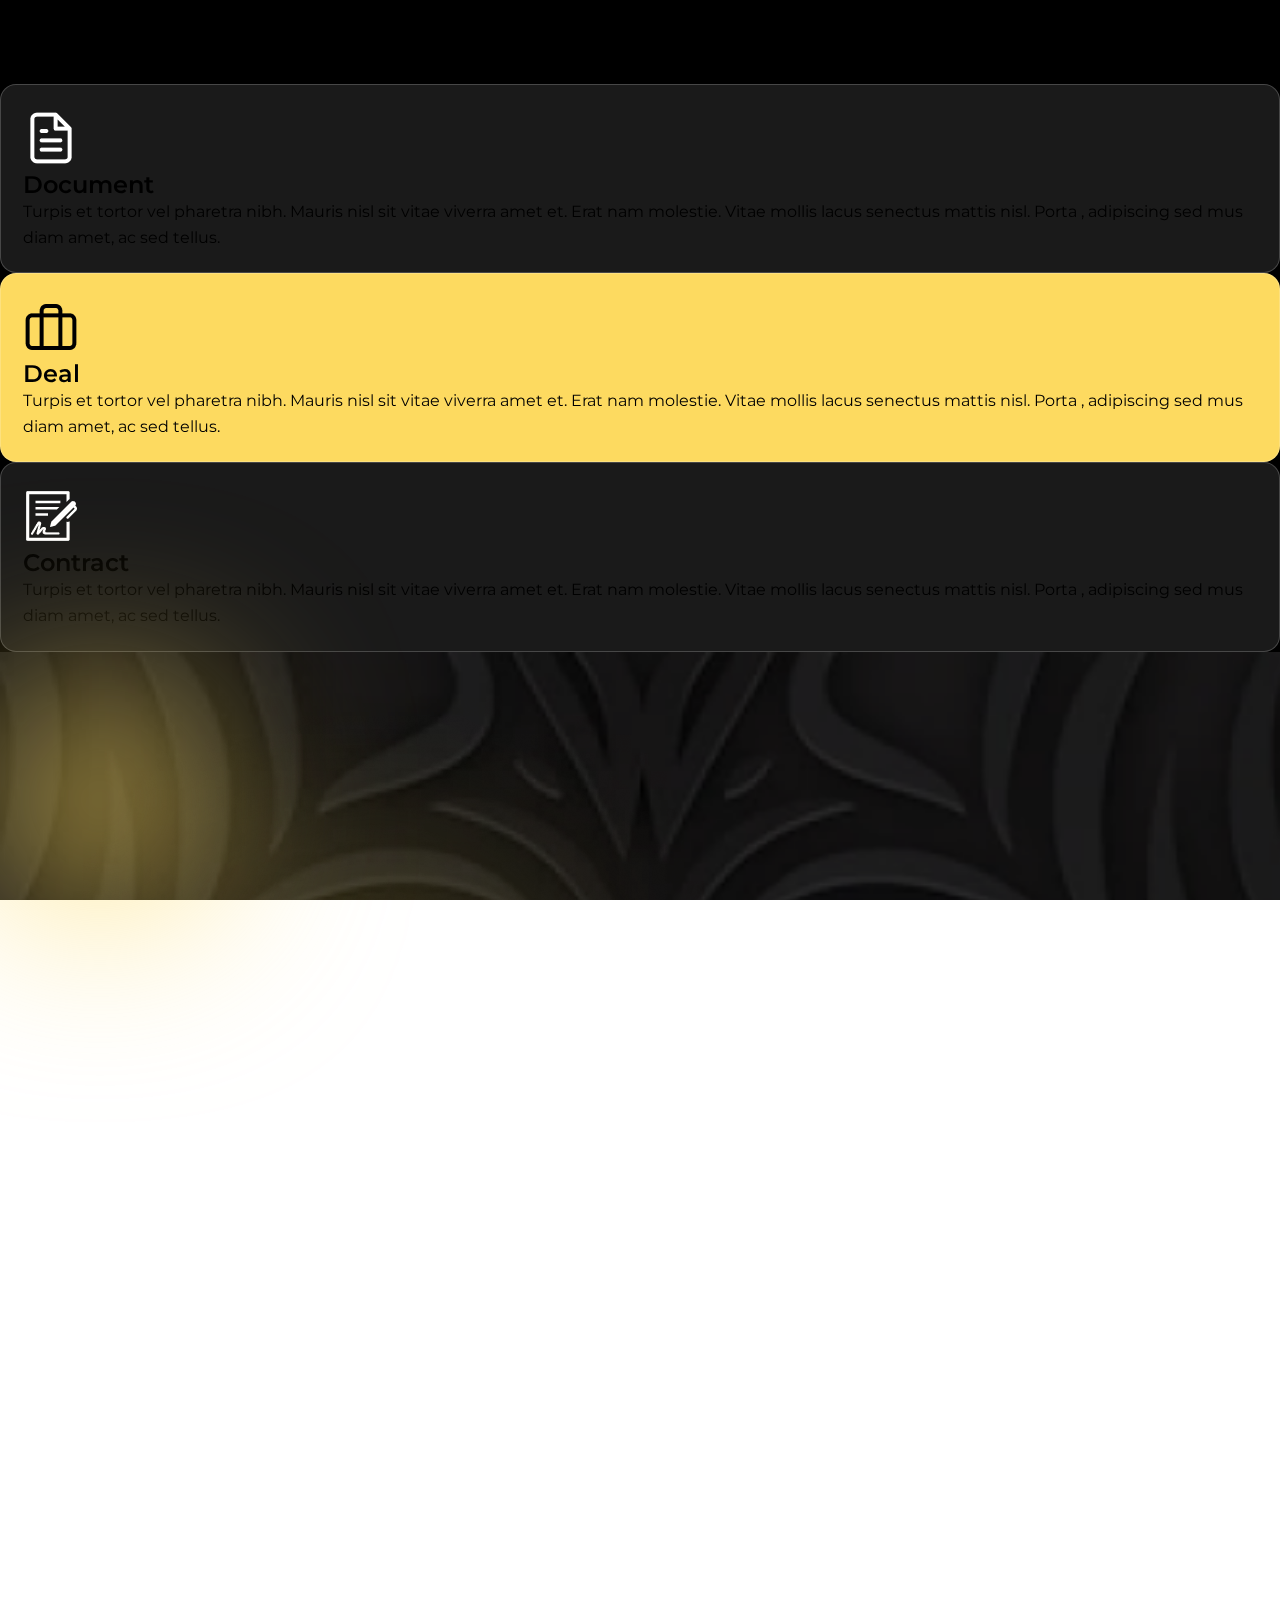
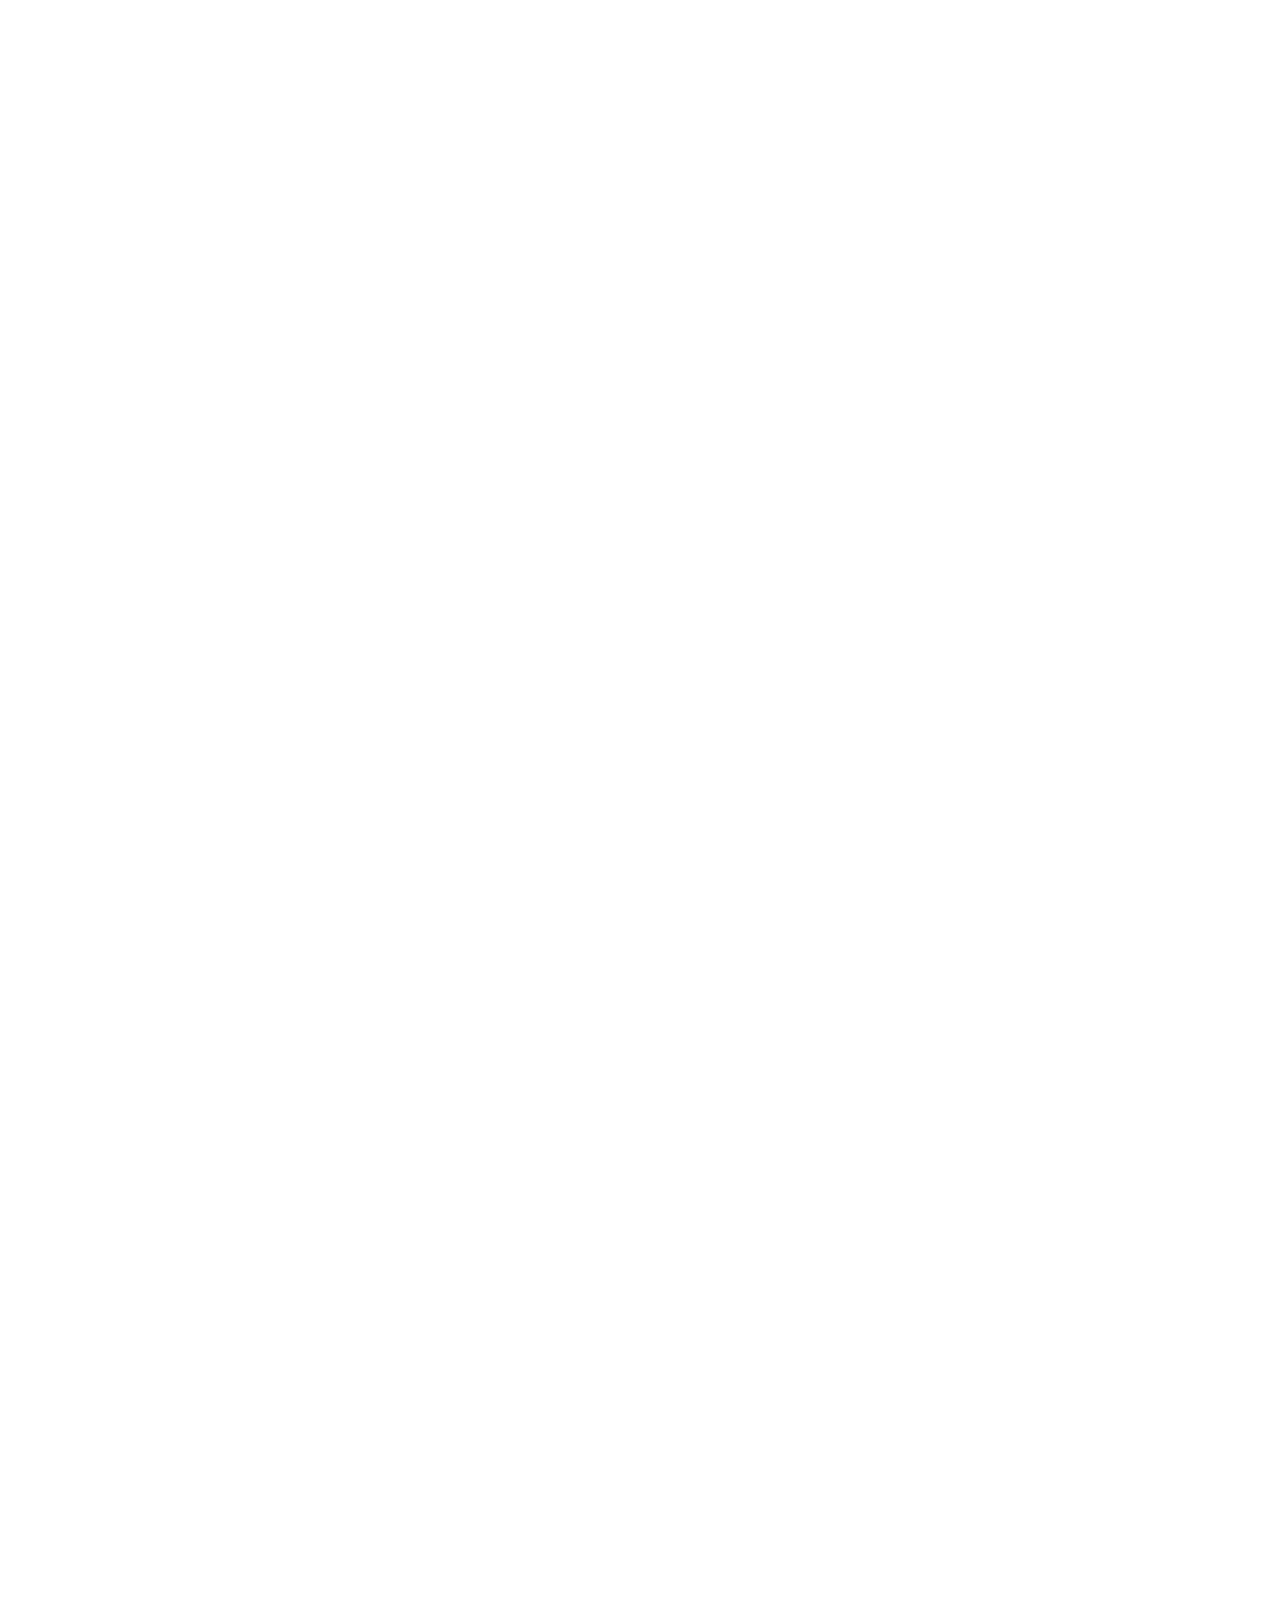
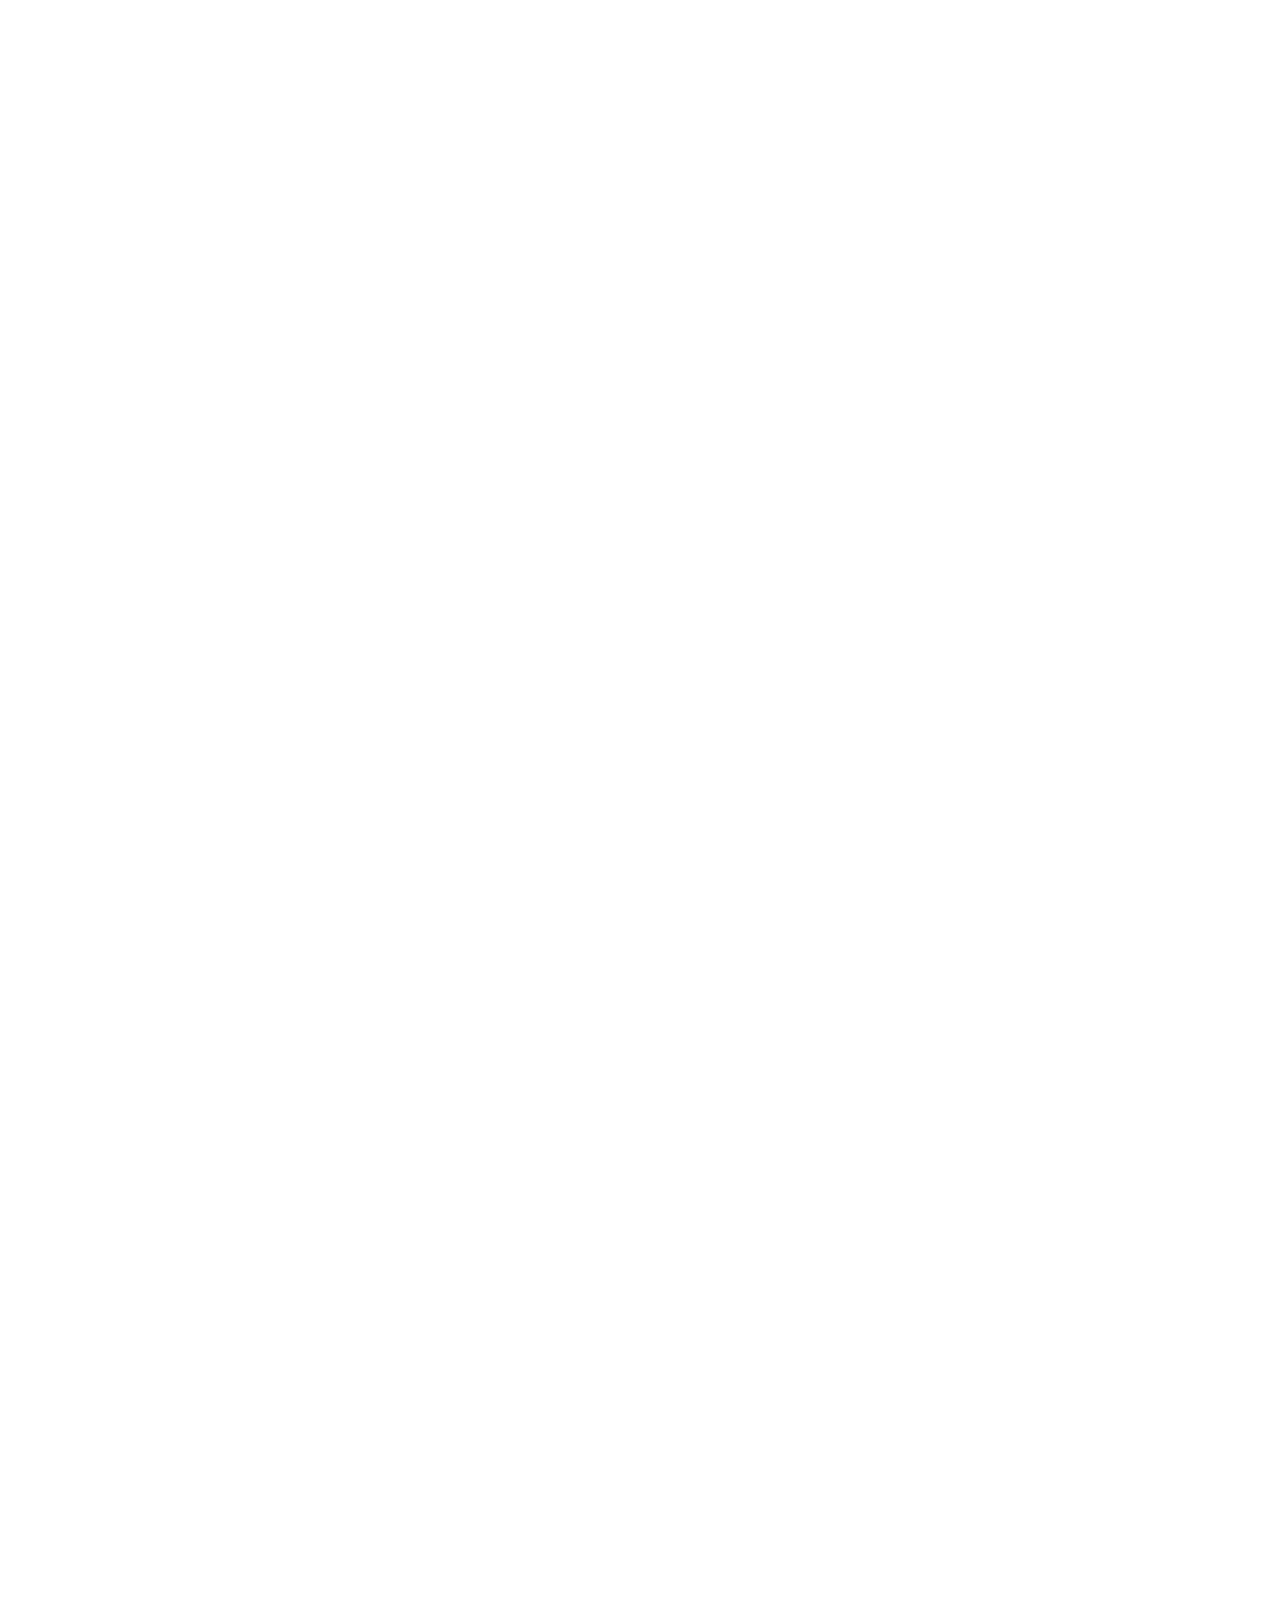
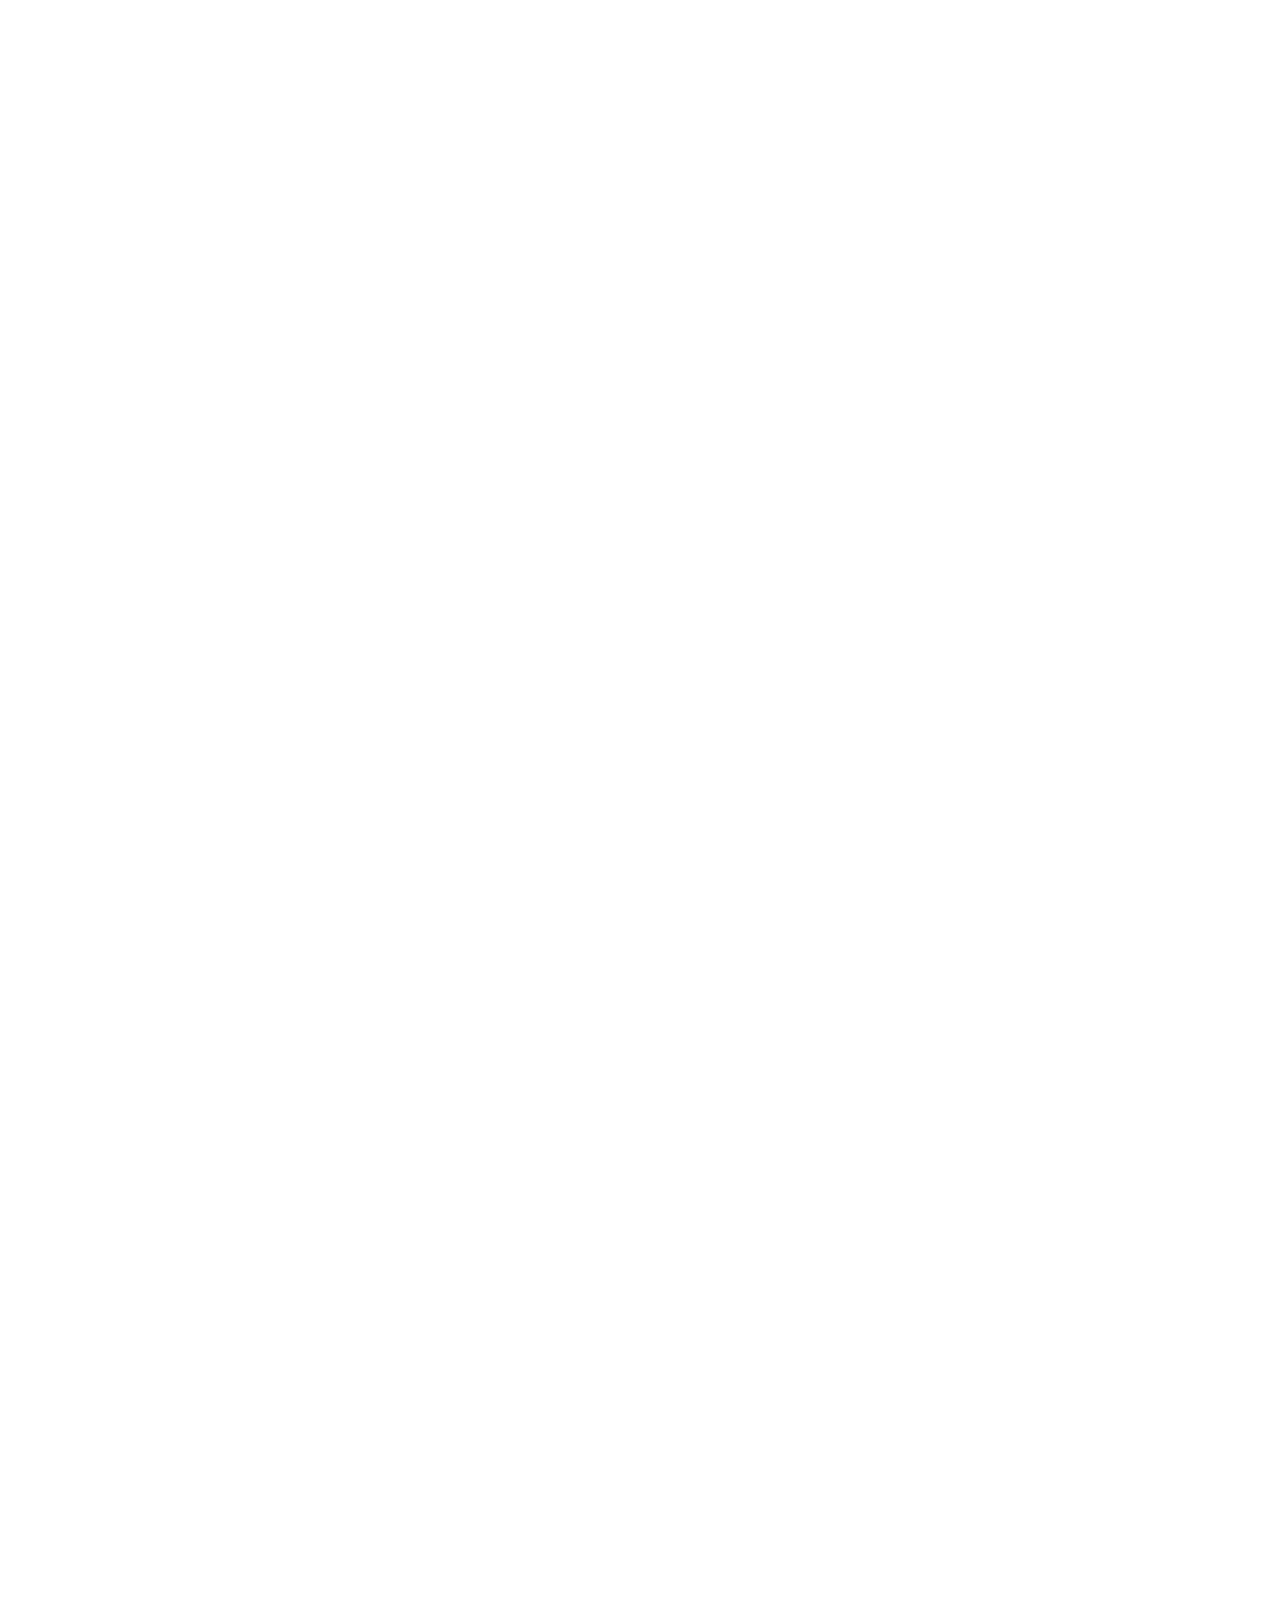
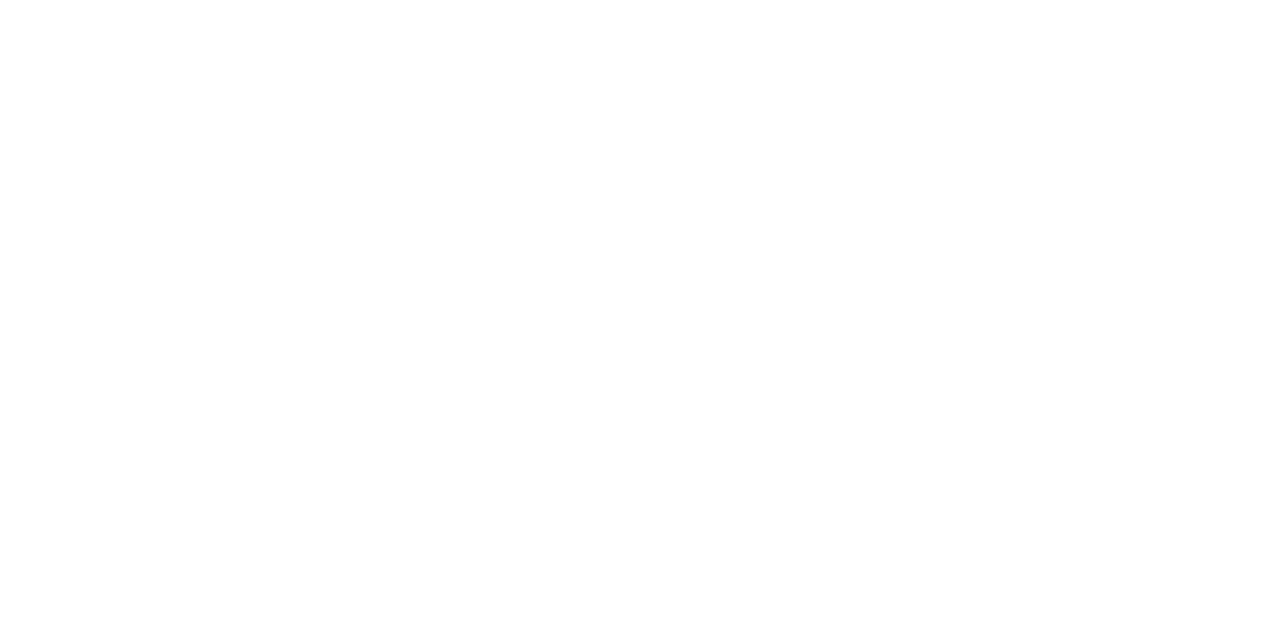
==== vikram.html @ 28f2523a "newtask" ====
<!doctype html>
<html lang="en">
  <head>
    <!-- Required meta tags -->
    <meta charset="utf-8">
    <meta name="viewport" content="width=device-width, initial-scale=1">
    <link rel="stylesheet" href="./assets/css/main.css">

    <!-- Bootstrap CSS -->
    <link href="https://cdn.jsdelivr.net/npm/bootstrap@5.0.2/dist/css/bootstrap.min.css" rel="stylesheet" integrity="sha384-EVSTQN3/azprG1Anm3QDgpJLIm9Nao0Yz1ztcQTwFspd3yD65VohhpuuCOmLASjC" crossorigin="anonymous">

    <title>Dombkong</title>
  </head>
  <body>

    <!-- ------------------------CARD-SECTION-START------------------------------------ -->
    <section class="bg_black">
      <div class="container py-5">
        <p class="ff_heading fw_400 fs_xxl text-white text-center mb-5">Utilities</p>
        <div class="row">
        <div class="col-lg-4 col-md-6 mb-5 mb-lg-0 col-12">
          <div class="document_box text-center">
            <img src="./assets/image/png/document_card_icon.png" alt="document_icon">
            <p class="ff_body fw_600 fs_lg text-white py-3 mb-0">Document</p>
            <p class="ff_body fw_400 fs_xs text-white line_h_25 px-3">Turpis et tortor vel pharetra nibh. Mauris nisl sit vitae viverra amet et. Erat nam molestie. Vitae mollis lacus senectus mattis nisl. Porta , adipiscing sed mus diam amet, ac sed tellus. </p>
          </div>
         </div>
          <div class="col-lg-4 col-md-6 mb-5 mb-lg-0 col-12">
            <div class="document_box  text-center active_bg_yellow">
              <img src="./assets/image/png/briefcase_card_icon.png" alt="briefcase_icon">
              <p class="ff_body fw_600 fs_lg text-white py-3 mb-0">Deal</p>
              <p class="ff_body fw_400 fs_xs text-white  line_h_25 px-3">Turpis et tortor vel pharetra nibh. Mauris nisl sit vitae viverra amet et. Erat nam molestie. Vitae mollis lacus senectus mattis nisl. Porta , adipiscing sed mus diam amet, ac sed tellus. </p>
            </div>
          </div>
            <div class="col-lg-4 col-md-6 col-12">
              <div class="document_box text-center">
                <img src="./assets/image/png/contract_icon.png" alt="contract_icon">
                <p class="ff_body fw_600 fs_lg text-white py-3 mb-0">Contract</p>
                <p class="ff_body fw_400 fs_xs text-white line_h_25 px-3">Turpis et tortor vel pharetra nibh. Mauris nisl sit vitae viverra amet et. Erat nam molestie. Vitae mollis lacus senectus mattis nisl. Porta , adipiscing sed mus diam amet, ac sed tellus. </p>
              </div>
        
      </div>
    </div>
    </section>
<!-- ------------------------CARD-SECTION-END------------------------------------ -->


<!-- -------MINT-NFT-SECTION-START-------- -->

    <section class="bg_printed position-relative">
      <div class="container py-5">
      <div class="">
        <img src="./assets/image/png/small_left_shadow.png" class="position-absolute positioning-1" alt="rounded_shadow">
      </div>
      <div class="">
        <img src="./assets/image/png/yellow_shadow.png" class="position-absolute positioning-2" alt="right_rounded_shadow">
      </div>
      <div class="row align-items-center justify-content-between">
        <div class="col-lg-5 col-12 mb-5 mb-lg-0 position-relative">
          <div cl>
          <img src="./assets/image/png/votal.png" alt="votal">
          <img src="./assets/image/png/wine_glass.png" class="position-absolute positioning_glass ps-3" alt="wine_glass">
        </div>
        </div>
        <div class="col-lg-6 col-12">
          
          <p class="ff_heading text-white fs_xxl fw_400 line_h_69 mb-5 mt-5 mt-lg-0 text-center text-lg-start">MINT NFT</p>
          <div class="d-flex justify-content-between justify-content-lg-start pb-2">
           <div class="me-5 pe-4">
             <p class="ff_body fs_xl fw_900 text-white">9999 </p>
             <p class="ff_body fw_400 text-white fs_xs line_h_25">of 10,000 minted</p>
            </div>
            <div class="ms-lg-5 m-0 ps-0 ps-lg-5 pe-5 pe-lg-0">
             <p class="ff_body fs_xl fw_900 text-white">.2 ETH</p>
             <p class="ff_body fw_400 text-white fs_xs line_h_25">per NFT</p>
            </div>
          </div>
          <div class="d-flex justify-content-between justify-content-lg-start  pt-3">
             <div class="me-0 me-lg-5 pe-0 pe-lg-4">
               <p class="ff_body fs_xl fw_900 text-white">Max 9</p>
               <p class="ff_body fw_400 text-white fs_xs line_h_25">NFTs per transaction</p>
              </div>
             <div class="ms-3 ps-5">
               <p class="ff_body fs_xl fw_900 text-white">Max 2</p>
               <p class="ff_body fw_400 text-white fs_xs line_h_25">Transaction per wallet</p>
             </div>
           </div>
           <form>
              <div class="d-flex align-items-center justify-content-between justify-content-lg-start">
              <div class="value-button" id="decrease" onclick="decreaseValue()" value="Decrease Value">-</div>
             <input type="number" id="number" value="03" />
             <div class="value-button" id="increase" onclick="increaseValue()" value="Increase Value">+</div>
          </form>
          
         </div>
         <div class="mint_btn scale ms-0 ms-lg-2">
          <a href="#" class="ff_heading fw_400 fs_lg color_black">MINT NOW</a>
        </div>
        </div>
        
      </div>
    </div>
    </section>

<!-- -------MINT-NFT-SECTION-END-------- -->


<!-- -------------------PARTNERS-SECTION-START------------------- -->

    <section class="bg_black ">
<div class="container py-5">
  <p class="ff_heading fw_400 fs_xxl text-white text-center mb-5">Partners</p>
  <div class="row align-items-center  py-4">
    <div class="col-lg-3 col-sm-6 col-md-4  col-12">
      <div class="d-flex align-items-center justify-content-center justify-content-lg-start mb-5 mb-lg-0">
        <img src="./assets/image/png/NFTevening Logo.png" alt="NFTevening_logo">
        <img src="./assets/image/png/right_line.png" class="d-none d-lg-flex" alt="right_line">
      </div>
      
    </div>
    
    <div class="col-lg-3 col-sm-6 col-md-4  col-12">
      <div class="d-flex align-items-center justify-content-center justify-content-lg-start mb-5 mb-lg-0">
        <img src="./assets/image/png/NFT Calendar.png" class="" alt="nft_calender_logo">
        <img src="./assets/image/png/right_line.png" class="d-none d-lg-flex ms-0 ms-lg-3" alt="right_line">
      </div>
    </div>
    <div class="col-lg-3 col-sm-6 col-md-4  col-12">
      <div class="d-flex align-items-center justify-content-center justify-content-lg-start mb-5 mb-lg-0">
        <img src="./assets/image/png/Nebraska Furniture.png" class="mx- auto" alt="Nebraska Furniture_logo">
        <img src="./assets/image/png/right_line.png" class="d-none d-lg-flex  ms-lg-3" alt="right_line">
      </div>
    </div>
    <div class="col-lg-3  col-sm-6  col-12">
      <div class="d-flex justify-content-center justify-content-lg-start"><img src="./assets/image/png/Fannie Mae Logo.png" alt="Fannie Mae Logo"></div>
    </div>
  </div>
</div>
    </section>

    <!-- -------------------PARTNERS-SECTION-end------------------- -->

<!-- ------------------Meet The Team start  ------------------------ -->

<section class="bg_black min-vh-100">
  <div class="container py-5">
    <p class="ff_heading fw_400 fs_xxl text-white text-center mb-5">Meet The Team</p>
    
    <div class="row justify-content-between py-5 border_yellow">
      <div class="col-md-4 col-12 mb-5 mb-md-0">
        <div class="d-flex flex-column align-items-center align-items-md-start">
        <p class="ff_body fw_700 fs_lg text-white pb-2">Jaylon Schleifer</p>
        <p class="ff_body fw_400 text-white fs_sm pb-3">Carter Septimus</p>
        <div class="">
        <img src="./assets/image/png/jaylon-man.png" class=" scale scale_transition jaylon_man" alt="jaylon-man">
      </div>
      </div>
      </div>
      <div class="col-md-6 col-12 text-center text-md-start">
        <a href="#" class="ff_body fw_600 text-white fs_lg">@Jaylon Schleifer</a>
        <p class="ff_body fw_400 fs_sm text-white pb-4 pt-3">Nearly two decades in Business</p>
        <p class="ff_body fw_400 fs_xs text-white line_h_25">Faucibus risus id libero interdum in nisl nibh risus molestie. Gravida purus mauris nulla duis est eleifend. Suspendisse eu iaculis odio sit. Hac orci massa habitasse congue nulla tristique. </p>
        <p class="ff_body fw_400 fs_xs text-white line_h_25">Sem posuere amet, tristique pellentesque quis erat lectus mauris, ultricies. Adipiscing pharetra lectus mauris, mi pharetra magna in tempus nisi. Sed at in nisl feugiat non in amet eu facilisis. </p>
        <div class="d-flex justify-content-center justify-content-md-start gap-3 pt-3">
          <a href="#"><img src="./assets/image/png/instagram_icon.png"  alt="instagram_icon"></a>
          <a href="#"><img src="./assets/image/png/twitter_icon.png"   alt="twitter_icon"></a>
        </div>
      </div>
    </div>

    <div class="row justify-content-between py-5 border_bottom_yellow">
      <div class="col-md-4 col-12 mb-5 mb-md-0">
        <div class="d-flex flex-column align-items-center align-items-md-start">
        <p class="ff_body fw_700 fs_lg text-white pb-2">Talan Passaquindici Arcand</p>
        <p class="ff_body fw_400 text-white fs_sm pb-3">Jakob Ekstrom Bothman</p>
        
        <div class="">
        <img src="./assets/image/png/talan-man.png" class=" scale scale_transition jaylon_man " alt="jaylon-man">
      </div>
    </div>
      </div>
      <div class="col-md-6 col-12 text-center text-md-start">
        <a href="#" class="ff_body fw_600 text-white fs_lg">@Talan Passaquindici Arcand</a>
        <p class="ff_body fw_400 fs_sm text-white pb-4 pt-3">Invester  & International Top Model</p>
        <p class="ff_body fw_400 fs_xs text-white line_h_25">Neque hendrerit lectus neque molestie facilisis. Faucibus arcu eget facilisis nisl id ultricies. Aliquet eget scelerisque posuere habitant mauris quis ridiculus rutrum consectetur. </p>
        <p class="ff_body fw_400 fs_xs text-white line_h_25">Pretium vitae nunc proin nullam turpis eu blandit. Nibh ultricies gravida vestibulum nec ultricies. Eleifend egestas non nunc, nisl tristique adipiscing non diam fermentum. </p>
        <div class="d-flex justify-content-center justify-content-md-start gap-3 pt-3">
          <a href="#"><img src="./assets/image/png/instagram_icon.png"   alt="instagram_icon"></a>
          <a href="#"><img src="./assets/image/png/twitter_icon.png"  alt="twitter_icon"></a>
        </div>
      </div>
    </div>


    <div class="row justify-content-between py-5">
      <div class="col-md-4 col-12 mb-5 mb-md-0">
        <div class="d-flex flex-column align-items-center align-items-md-start">
        <p class="ff_body fw_700 fs_lg text-white pb-2">Alfonso Franci</p>
        <p class="ff_body fw_400 text-white fs_sm pb-3">Alfonso Dokidis</p>
        <div class="">
        <img src="./assets/image/png/alfonso-man.png" class="scale scale_transition jaylon_man" alt="jaylon-man">
      </div>
    </div>
      </div>
      <div class="col-md-6 col-12 text-center text-md-start">
        <a href="#" class="ff_body fw_600 text-white fs_lg">@Alfonso Franci</a>
        <p class="ff_body fw_400 fs_sm text-white pb-4 pt-3">Nearly two decades in Business</p>
        <p class="ff_body fw_400 fs_xs text-white line_h_25">A ut sagittis, purus sit integer suspendisse lacus quam auctor. Interdum venenatis, sed ligula purus erat. A hac faucibus blandit euismod molestie amet nibh scelerisque. </p>
        <p class="ff_body fw_400 fs_xs text-white line_h_25">Fermentum aliquam fames suscipit scelerisque integer mauris sollicitudin. Tellus mattis egestas molestie elementum, elementum. Urna, in molestie ac quam nisl orci mattis. </p>
        <div class="d-flex justify-content-center justify-content-md-start gap-3 pt-3">
          <a href="#"><img src="./assets/image/png/instagram_icon.png"   alt="instagram_icon"></a>
          <a href="#"><img src="./assets/image/png/twitter_icon.png"  alt="twitter_icon"></a>
        </div>
      </div>
    </div>

  </div>
</section>
<!-- ------------------Meet The Team end  ------------------------ -->

<!-- --------------------footer-section-start----------------------------- -->

<section class=" d- flex align- items-center position-relative footer_bg">
  <div class="container min-vh-100">
    <div class="blur_footer position-absolute positioning_blur mb-5"></div>
    <div class="blur_footer position-absolute blur_right_shadow"></div>
    <p class="ff_heading fw_400 fs_xxl text-white text-center mb-5">FAQS</p>
      <div class="accordion accordion-flush mt-5" id="accordionFlushExample">
          <div class="accordion-item mb-4 border-radius_50 overflow-hidden border_bottom_yellow border_yellow">
              <h2 class="accordion-header" id="flush-headingOne">
                  <button class="accordion-button collapsed ff_body fw_700 fs_md" type="button" data-bs-toggle="collapse"
                      data-bs-target="#flush-collapseOne" aria-expanded="false"
                      aria-controls="flush-collapseOne">
                      Arcu faucibus diam feugiat magna etiam.
                  </button>
              </h2>
              <div id="flush-collapseOne" class="accordion-collapse collapse"
                  aria-labelledby="flush-headingOne" data-bs-parent="#accordionFlushExample">
                  <div class="accordion-body ff_body fw_400 fs_xs">Arcu faucibus diam feugiat magna etiam. Leo ridiculus mauris, risus vitae luctus volutpat turpis. Nisl, consequat tellus laoreet viverra diam nulla. Etiam vitae, proin Leo at nibh nibh.</div>
              </div>
          </div>
          <div class="accordion-item mb-4 border-radius_50 overflow-hidden">
              <h2 class="accordion-header" id="flush-headingTwo">
                  <button class="accordion-button collapsed ff_body fw_700 fs_md" type="button" data-bs-toggle="collapse"
                      data-bs-target="#flush-collapseTwo" aria-expanded="false"
                      aria-controls="flush-collapseTwo">
                      Fermentum tortor aenean.
                  </button>
              </h2>
              <div id="flush-collapseTwo" class="accordion-collapse collapse"
                  aria-labelledby="flush-headingTwo" data-bs-parent="#accordionFlushExample">
                  <div class="accordion-body ff_body fw_400 fs_xs">Arcu faucibus diam feugiat magna etiam. Leo ridiculus mauris, risus vitae luctus volutpat turpis. Nisl, consequat tellus laoreet viverra diam nulla. Etiam vitae, proin Leo at nibh nibh.</div>
              </div>
          </div>
          <div class="accordion-item border-radius_50 overflow-hidden mb-4">
              <h2 class="accordion-header" id="flush-headingThree">
                  <button class="accordion-button collapsed ff_body fw_700 fs_md" type="button" data-bs-toggle="collapse"
                      data-bs-target="#flush-collapseThree" aria-expanded="false"
                      aria-controls="flush-collapseThree">
                      Dictum est amet sollicitudin.
                  </button>
              </h2>
              <div id="flush-collapseThree" class="accordion-collapse collapse"
                  aria-labelledby="flush-headingThree" data-bs-parent="#accordionFlushExample">
                  <div class="accordion-body ff_body fw_400 fs_xs">Arcu faucibus diam feugiat magna etiam. Leo ridiculus mauris, risus vitae luctus volutpat turpis. Nisl, consequat tellus laoreet viverra diam nulla. Etiam vitae, proin Leo at nibh nibh.
                  </div>
              </div>
          </div>
          <div class="accordion-item border-radius_50 overflow-hidden mb-4">
              <h2 class="accordion-header" id="flush-headingfour">
                  <button class="accordion-button collapsed ff_body fw_700 fs_md" type="button" data-bs-toggle="collapse"
                      data-bs-target="#flush-collapsefour" aria-expanded="false"
                      aria-controls="flush-collapsefour">
                      Sed vulputate mi faucibus.
                  </button>
              </h2>
              <div id="flush-collapsefour" class="accordion-collapse collapse"
                  aria-labelledby="flush-headingfour" data-bs-parent="#accordionFlushExample">
                  <div class="accordion-body ff_body fw_400 fs_xs">Arcu faucibus diam feugiat magna etiam. Leo ridiculus mauris, risus vitae luctus volutpat turpis. Nisl, consequat tellus laoreet viverra diam nulla. Etiam vitae, proin Leo at nibh nibh.
                  </div>
              </div>
          </div>

          <div class="accordion-item border-radius_50 overflow-hidden mb-4">
            <h2 class="accordion-header" id="flush-headingfive">
                <button class="accordion-button collapsed ff_body fw_700 fs_md" type="button" data-bs-toggle="collapse"
                    data-bs-target="#flush-collapsefive" aria-expanded="false"
                    aria-controls="flush-collapsefive">
                    Commodo placerat ultricies.
                </button>
            </h2>
            <div id="flush-collapsefive" class="accordion-collapse collapse"
                aria-labelledby="flush-headingfive" data-bs-parent="#accordionFlushExample">
                <div class="accordion-body ff_body fw_400 fs_xs">Arcu faucibus diam feugiat magna etiam. Leo ridiculus mauris, risus vitae luctus volutpat turpis. Nisl, consequat tellus laoreet viverra diam nulla. Etiam vitae, proin Leo at nibh nibh.
                </div>
            </div>
        </div>
        <div class="accordion-item border-radius_50 overflow-hidden">
          <h2 class="accordion-header" id="flush-headingsix">
              <button class="accordion-button collapsed ff_body fw_700 fs_md" type="button" data-bs-toggle="collapse"
                  data-bs-target="#flush-collapsesix" aria-expanded="false"
                  aria-controls="flush-collapsesix">
                  Nunc amet cursus morbi donec.
              </button>
          </h2>
          <div id="flush-collapsesix" class="accordion-collapse collapse"
              aria-labelledby="flush-headingsix" data-bs-parent="#accordionFlushExample">
              <div class="accordion-body ff_body fw_400 fs_xs">Arcu faucibus diam feugiat magna etiam. Leo ridiculus mauris, risus vitae luctus volutpat turpis. Nisl, consequat tellus laoreet viverra diam nulla. Etiam vitae, proin Leo at nibh nibh.
              </div>
          </div>
      </div>
      </div>

<!-- footer-bottom -section-start-->

<div class=" mt-5">
  <div class="d-flex justify-content-center">
  <img src="./assets/image/png/metafizz_moncky.png" alt="metafizz_moncky">
</div>
  <div class="d-flex justify-content-center align-items-center gap-4 py-4">

    <svg class="twitter rotate" width="24" height="24" viewBox="0 0 24 24" fill="none" xmlns="http://www.w3.org/2000/svg">
      <path d="M12 1C5.92545 1 1 5.92545 1 12C1 18.0746 5.92545 23 12 23C18.0746 23 23 18.0746 23 12C23 5.92545 18.0746 1 12 1ZM17.2864 9.29174C17.2937 9.40714 17.2937 9.52746 17.2937 9.64531C17.2937 13.2498 14.5487 17.4018 9.53237 17.4018C7.98549 17.4018 6.55156 16.9525 5.34353 16.179C5.56451 16.2036 5.77567 16.2134 6.00156 16.2134C7.27835 16.2134 8.45201 15.7812 9.3875 15.0496C8.18929 15.025 7.18259 14.2393 6.83884 13.1589C7.25871 13.2203 7.63683 13.2203 8.06897 13.1098C7.45201 12.9845 6.89746 12.6494 6.49955 12.1615C6.10164 11.6736 5.8849 11.0631 5.88616 10.4335V10.3991C6.2471 10.6029 6.67188 10.7281 7.11629 10.7453C6.74269 10.4963 6.4363 10.159 6.22429 9.76324C6.01228 9.36749 5.9012 8.92553 5.90089 8.47656C5.90089 7.9683 6.03348 7.50424 6.27165 7.10156C6.95646 7.94458 7.81099 8.63405 8.77971 9.12518C9.74843 9.61631 10.8097 9.8981 11.8944 9.95223C11.5089 8.09844 12.8938 6.59821 14.5585 6.59821C15.3442 6.59821 16.0513 6.92723 16.5498 7.45759C17.1661 7.34219 17.7554 7.11138 18.2808 6.80201C18.077 7.43304 17.6498 7.96585 17.0826 8.30223C17.6326 8.2433 18.1629 8.09107 18.654 7.87746C18.2833 8.42254 17.8192 8.90625 17.2864 9.29174Z" fill="white"/>
      </svg>

      <svg class="twitter rotate" width="24" height="24" viewBox="0 0 24 24" fill="none" xmlns="http://www.w3.org/2000/svg">
        <path fill-rule="evenodd" clip-rule="evenodd" d="M0 12C0 5.374 5.374 0 12 0C18.629 0 24 5.374 24 12C24 18.626 18.626 24 12 24C5.374 24 0 18.626 0 12ZM5.97007 12.3218L5.91907 12.4028H5.92107C5.91078 12.4189 5.90504 12.4376 5.90448 12.4567C5.90392 12.4758 5.90855 12.4948 5.91788 12.5115C5.92721 12.5282 5.9409 12.5421 5.95748 12.5516C5.97407 12.5612 5.99293 12.5661 6.01207 12.5658H9.21907C9.23663 12.5663 9.25404 12.5625 9.26975 12.5547C9.28546 12.5468 9.29897 12.5352 9.30907 12.5208C9.35124 12.4564 9.39028 12.39 9.42607 12.3218C9.70507 11.8558 9.95207 11.3518 10.0401 10.9798C10.2521 10.0748 9.80007 8.62081 9.28007 7.45181C9.27212 7.43437 9.25963 7.4194 9.24391 7.40844C9.22819 7.39748 9.20982 7.39095 9.19071 7.38951C9.1716 7.38808 9.15246 7.39181 9.13529 7.40031C9.11811 7.4088 9.10353 7.42175 9.09307 7.43781L5.97007 12.3218ZM19.8157 14.1431C19.8273 14.1251 19.8333 14.1042 19.8331 14.0828V13.3098C19.833 13.2931 19.829 13.2767 19.8214 13.2618C19.8139 13.2469 19.803 13.234 19.7897 13.224C19.7763 13.214 19.7608 13.2073 19.7444 13.2043C19.728 13.2013 19.7111 13.2022 19.6951 13.2068L16.0451 14.2638C16.0256 14.2683 16.0081 14.2788 15.9951 14.2938C15.5986 14.7309 15.2637 15.0222 15.1818 15.0935L15.1791 15.0958C14.9511 15.2898 14.6701 15.3938 14.3751 15.3938H13.0531V14.0478H14.1041C14.1311 14.0477 14.157 14.037 14.1761 14.0178L14.3131 13.8958C14.3711 13.8408 14.4371 13.7778 14.5211 13.6938C14.5311 13.6838 14.5415 13.6735 14.5522 13.663C14.5923 13.6233 14.636 13.5802 14.6771 13.5328C14.7331 13.4808 14.7851 13.4208 14.8331 13.3628C14.9181 13.2748 14.9971 13.1828 15.0781 13.0848C15.1381 13.0198 15.191 12.9478 15.244 12.8759L15.2441 12.8758C15.3044 12.8042 15.3621 12.7305 15.4171 12.6548C15.4372 12.6246 15.4597 12.5935 15.4827 12.5615C15.503 12.5333 15.5239 12.5044 15.5441 12.4748C15.5529 12.4609 15.5618 12.447 15.5708 12.4329C15.6007 12.3863 15.6309 12.3389 15.6571 12.2928C15.7601 12.1338 15.8461 11.9608 15.9211 11.7908C15.9508 11.7252 15.975 11.6583 15.9989 11.5922C16.0056 11.5737 16.0123 11.5552 16.0191 11.5368C16.1171 11.2565 16.1532 10.9584 16.1251 10.6628C16.1201 10.5988 16.1151 10.5358 16.1011 10.4788V10.4688C16.096 10.4239 16.0863 10.3797 16.0721 10.3368C16.0291 10.1348 15.9591 9.93581 15.8701 9.73881C15.8411 9.66681 15.8081 9.59281 15.7741 9.52581C15.6951 9.37881 15.6131 9.23281 15.5171 9.09081C15.4995 9.06084 15.4788 9.03023 15.4582 8.99971C15.4423 8.97625 15.4264 8.95284 15.4121 8.92981C15.3371 8.81781 15.2561 8.70981 15.1771 8.60581C15.146 8.56512 15.1115 8.52414 15.0767 8.48273C15.0464 8.44679 15.0159 8.41051 14.9871 8.37381C14.9221 8.29381 14.8601 8.22181 14.7951 8.14781C14.5651 7.88881 14.3251 7.65581 14.1111 7.45681C13.926 7.2818 13.7345 7.11369 13.5371 6.95281C13.5132 6.93316 13.4906 6.91396 13.4691 6.89561C13.4347 6.86631 13.4028 6.83917 13.3721 6.81581C13.3091 6.76781 13.2591 6.72981 13.2251 6.70581C13.218 6.70033 13.2092 6.69608 13.2008 6.6921C13.1985 6.69099 13.1963 6.6899 13.1941 6.68881L13.0531 6.64981V5.48581C13.0526 5.30446 12.9808 5.13059 12.8531 5.00181C12.7913 4.93771 12.7172 4.88677 12.6352 4.85205C12.5532 4.81734 12.4651 4.79957 12.3761 4.79981C11.9991 4.79981 11.6971 5.10681 11.6971 5.48581V6.26881L11.6271 6.24981L11.4351 6.19581L11.2621 6.14581H11.2521L9.93207 5.78881C9.87407 5.77181 9.82607 5.83681 9.85507 5.88981L10.0661 6.27781C10.0772 6.30595 10.0918 6.33512 10.1068 6.36512C10.1174 6.38629 10.1281 6.40788 10.1381 6.42981C10.1742 6.49992 10.2085 6.57095 10.2411 6.64281C10.2704 6.70942 10.3017 6.77512 10.3351 6.83981C10.349 6.87128 10.3633 6.90319 10.3778 6.93559C10.4328 7.05866 10.4911 7.18891 10.5481 7.32981C10.5997 7.44636 10.6471 7.56478 10.6901 7.68481C10.8134 8.00391 10.9229 8.32821 11.0181 8.65681C11.0431 8.73568 11.0639 8.81184 11.085 8.88969C11.0926 8.91745 11.1002 8.94542 11.1081 8.97381L11.1221 9.03381C11.1605 9.18855 11.1932 9.34466 11.2201 9.50181C11.2409 9.60501 11.2569 9.70912 11.2681 9.81381C11.2692 9.82337 11.2704 9.83293 11.2715 9.84251C11.2845 9.95008 11.2975 10.0584 11.3021 10.1658C11.3121 10.2718 11.3161 10.3848 11.3161 10.4928C11.3161 10.7658 11.2921 11.0298 11.2351 11.2798C11.2153 11.3547 11.1936 11.429 11.1701 11.5028C11.152 11.5684 11.1282 11.6345 11.1035 11.7033C11.0954 11.7258 11.0872 11.7486 11.0791 11.7718C11.0707 11.7919 11.0628 11.8124 11.0549 11.8328C11.0419 11.8662 11.029 11.8996 11.0141 11.9318C10.8921 12.2258 10.7401 12.5178 10.5841 12.7918C10.3541 13.1978 10.1231 13.5528 9.96307 13.7838L9.90007 13.8738C9.88861 13.8902 9.88184 13.9094 9.88049 13.9294C9.87914 13.9494 9.88327 13.9693 9.89243 13.9871C9.90158 14.0049 9.91542 14.0199 9.93245 14.0304C9.94948 14.0409 9.96906 14.0466 9.98907 14.0468H11.6971V15.3938H9.97107C9.50807 15.3938 9.07807 15.1318 8.87207 14.7118C8.76407 14.5008 8.72107 14.2678 8.74707 14.0418C8.75207 13.9728 8.70207 13.9098 8.63207 13.9098H5.14707C5.08707 13.9098 5.03907 13.9578 5.03907 14.0158V14.0878C5.03789 14.6158 5.14077 15.1389 5.34184 15.6272C5.54291 16.1154 5.83822 16.5593 6.2109 16.9334C6.58359 17.3074 7.02633 17.6044 7.51383 17.8073C8.00133 18.0102 8.52404 18.115 9.05207 18.1158H15.3061C16.4787 18.1158 17.1441 17.0475 17.7982 15.9974C17.9808 15.7042 18.1625 15.4125 18.3541 15.1458C18.6981 14.6688 19.5251 14.2868 19.7681 14.1838C19.7876 14.1752 19.8042 14.161 19.8157 14.1431Z" fill="white"/>
        </svg>

        <svg class="twitter rotate" width="24" height="24" viewBox="0 0 24 24" fill="none" xmlns="http://www.w3.org/2000/svg">
          <path fill-rule="evenodd" clip-rule="evenodd" d="M10.2985 0.153905C10.003 0.229357 9.31791 0.393163 8.77612 0.51808C8.23433 0.642817 7.15791 1.07115 6.384 1.46992C5.3794 1.9875 4.58113 2.59094 3.59301 3.57987C2.59881 4.57454 2.00597 5.36132 1.48854 6.37265C1.09236 7.14706 0.680955 8.14353 0.574209 8.58709C0.467642 9.03066 0.294806 9.7721 0.190209 10.2347C0.0856119 10.6972 0 11.4881 0 11.9923C0 12.4964 0.0856119 13.2873 0.190209 13.7499C0.294806 14.2124 0.467642 14.9539 0.574209 15.3974C0.680955 15.841 1.09236 16.8375 1.48854 17.6119C2.00597 18.6232 2.59881 19.41 3.59301 20.4047C4.58704 21.3995 5.37331 21.9927 6.384 22.5105C7.15791 22.9069 8.15373 23.3186 8.59702 23.4254C9.0403 23.5321 9.78125 23.705 10.2435 23.8097C10.7058 23.9143 11.4962 24 12 24C12.5038 24 13.2942 23.9143 13.7565 23.8097C14.2187 23.705 14.9597 23.5321 15.403 23.4254C15.8463 23.3186 16.8421 22.9069 17.616 22.5105C18.6267 21.9927 19.413 21.3995 20.407 20.4047C21.4012 19.41 21.994 18.6232 22.5115 17.6119C22.9076 16.8375 23.319 15.841 23.4258 15.3974C23.5324 14.9539 23.7052 14.2124 23.8098 13.7499C23.9144 13.2873 24 12.4964 24 11.9923C24 11.4881 23.9144 10.6972 23.8098 10.2347C23.7052 9.7721 23.5324 9.03066 23.4258 8.58709C23.319 8.14353 22.9076 7.14706 22.5115 6.37265C21.994 5.36132 21.4012 4.57454 20.407 3.57987C19.413 2.58502 18.6267 1.9918 17.616 1.47404C16.8421 1.0776 15.8463 0.665936 15.403 0.559121C14.9597 0.452485 14.2187 0.279538 13.7565 0.174874C13.2942 0.0702094 12.4479 -0.00810972 11.8759 0.00067205C11.3038 0.00963304 10.594 0.0786327 10.2985 0.153905ZM17.5945 8.36056C18.8518 9.61582 19.8806 10.7266 19.8806 10.829C19.8806 10.9315 18.1051 12.786 15.9351 14.9505L11.9898 18.8858L8.05648 14.9462C5.89325 12.7794 4.12245 10.927 4.12137 10.8299C4.1203 10.7327 5.14585 9.6237 6.40048 8.36558L8.68137 6.07802H11.995H15.3084L17.5945 8.36056ZM10.6567 7.7625C10.2627 7.88724 9.69851 8.11772 9.40298 8.27471C9.10746 8.43171 8.35791 9.07654 7.73749 9.7074L6.60931 10.8548L7.95099 12.1299C9.08776 13.2104 9.47481 13.4615 10.486 13.7741C11.1424 13.977 11.8238 14.1429 12 14.1429C12.1762 14.1429 12.8576 13.977 13.514 13.7741C14.5252 13.4615 14.9122 13.2104 16.0488 12.1301L17.3903 10.8551L16.3519 9.79306C15.7807 9.20881 15.0313 8.55071 14.6866 8.33027C14.3418 8.11001 13.6814 7.83563 13.2192 7.72075C12.7569 7.60587 12.1524 7.51715 11.8759 7.52378C11.5993 7.53041 11.0507 7.63777 10.6567 7.7625ZM13.4742 8.79589C13.75 8.99231 14.0952 9.38462 14.2415 9.66761C14.3878 9.95078 14.5075 10.4562 14.5075 10.791C14.5075 11.1257 14.3893 11.6367 14.2447 11.9267C14.1002 12.2167 13.7407 12.6323 13.4459 12.8504C13.0728 13.1264 12.6559 13.2468 12.0733 13.2468C11.5361 13.2468 11.0187 13.1122 10.6288 12.871C10.2946 12.6643 9.90215 12.2652 9.7569 11.9838C9.61146 11.7027 9.49254 11.1822 9.49254 10.8273C9.49254 10.4725 9.61218 9.95078 9.75851 9.66761C9.90484 9.38462 10.2473 8.99482 10.5197 8.80144C10.7921 8.60788 11.1761 8.40698 11.3731 8.35465C11.5701 8.30231 12.0107 8.2998 12.3521 8.34909C12.6937 8.39838 13.1986 8.59946 13.4742 8.79589ZM11.117 10.2662C10.9922 10.4995 10.9187 10.8395 10.9537 11.0216C10.9888 11.2037 11.2384 11.4765 11.5087 11.6277C11.9504 11.8749 12.0496 11.8749 12.4913 11.6277C12.7616 11.4765 13.0112 11.2037 13.0463 11.0216C13.0813 10.8395 13.0078 10.4995 12.883 10.2662C12.7076 9.93823 12.5067 9.84163 12 9.84163C11.4933 9.84163 11.2924 9.93823 11.117 10.2662Z" fill="white"/>
          </svg>

          <svg class="twitter rotate" width="24" height="24" viewBox="0 0 24 24" fill="none" xmlns="http://www.w3.org/2000/svg">
            <path fill-rule="evenodd" clip-rule="evenodd" d="M12 24C18.0751 24 23 19.0751 23 13C23 6.92487 18.0751 2 12 2C5.92487 2 1 6.92487 1 13C1 19.0751 5.92487 24 12 24ZM6.58444 7.92949C7.51997 7.53715 8.27627 7.29829 9.26949 7.08148C9.51128 7.0287 9.62448 6.99683 9.70515 7.03454C9.7888 7.07365 9.83746 7.18758 9.95823 7.43064L10.1617 7.84014L10.3183 7.82249C10.4043 7.8128 10.6157 7.78831 10.7878 7.76808C11.1957 7.72019 12.8261 7.72043 13.2141 7.76844C13.3777 7.78868 13.5822 7.81378 13.6686 7.82418L13.8257 7.84309L13.9906 7.49363C14.0814 7.30142 14.1808 7.11171 14.2116 7.0721L14.2675 7L14.5469 7.051C15.3099 7.19027 16.3421 7.49738 17.134 7.82073L17.5633 7.99602L17.7948 8.3544C19.3645 10.7846 20.0787 13.2591 19.9931 15.9716C19.9809 16.3606 19.9615 16.7547 19.9501 16.8473L19.9293 17.0156L19.5223 17.2873C18.4983 17.9709 17.4551 18.4855 16.3021 18.8755C16.0979 18.9446 15.9147 19.0006 15.8951 19C15.7981 18.9968 14.9864 17.6745 15.0483 17.6206C15.064 17.6069 15.1895 17.5516 15.3273 17.4976C15.6762 17.361 16.3291 17.0246 16.3291 16.9814C16.3291 16.9618 16.2664 16.897 16.1899 16.8375C16.0523 16.7306 16.0494 16.7298 15.9394 16.7764C15.0795 17.1401 14.3485 17.3581 13.5428 17.4911C11.7939 17.7799 9.90394 17.5555 8.25244 16.8629L7.93979 16.7318L7.80376 16.8277C7.63659 16.9457 7.62284 16.9663 7.677 17.0179C7.73 17.0685 8.53123 17.4595 8.77642 17.5545C8.87544 17.5928 8.95643 17.6333 8.95643 17.6445C8.95643 17.7358 8.17656 18.9595 8.09995 18.9884C8.07876 18.9964 7.87501 18.9402 7.6472 18.8635C6.5399 18.4909 5.48124 17.9666 4.46398 17.2872L4.05699 17.0154L4.03051 16.8472C4.01592 16.7547 4.00236 16.2222 4.00033 15.664C3.99638 14.5737 4.02616 14.1911 4.1836 13.3094C4.48636 11.6136 5.15531 9.96164 6.18955 8.35573C6.40525 8.02078 6.42976 7.99436 6.58444 7.92949ZM10.7286 13.2091C10.6149 12.7357 10.3168 12.3515 9.90945 12.1538C9.71078 12.0573 9.64354 12.0407 9.40445 12.0296C9.17373 12.0189 9.09461 12.0285 8.92061 12.0885C8.55032 12.216 8.25795 12.4738 8.08029 12.8292C7.75408 13.4819 7.87617 14.2801 8.37745 14.772C9.14358 15.5238 10.3242 15.2029 10.6861 14.1445C10.7714 13.8949 10.7908 13.4683 10.7286 13.2091ZM16.0938 13.5866C16.0951 12.9546 15.7729 12.4166 15.2372 12.1565C15.0315 12.0566 14.9681 12.041 14.7265 12.0305C14.4076 12.0167 14.1913 12.0724 13.934 12.2346C13.4061 12.5674 13.1201 13.2829 13.2578 13.9262C13.5199 15.1513 14.8355 15.5997 15.6503 14.7418C15.9459 14.4306 16.0929 14.0477 16.0938 13.5866Z" fill="white"/>
            </svg>

            <svg class="twitter rotate" width="24" height="24" viewBox="0 0 24 24" fill="none" xmlns="http://www.w3.org/2000/svg">
              <path d="M12 1C5.92545 1 1 5.92545 1 12C1 18.0746 5.92545 23 12 23C18.0746 23 23 18.0746 23 12C23 5.92545 18.0746 1 12 1ZM18.2857 7.22924L17.2839 8.18929C17.1955 8.25558 17.1538 8.36362 17.171 8.4692V15.5333C17.1538 15.6413 17.1955 15.7493 17.2839 15.8132L18.2661 16.7732V16.9868H13.3357V16.783L14.3498 15.7984C14.4504 15.6978 14.4504 15.6683 14.4504 15.5185V9.80245L11.6268 16.9623H11.2462L7.96094 9.80245V14.6027C7.93147 14.804 8.00268 15.0078 8.14509 15.1527L9.46607 16.7511V16.9647H5.71429V16.7511L7.03527 15.1527C7.10487 15.0808 7.15666 14.9936 7.18651 14.8981C7.21636 14.8026 7.22342 14.7014 7.20714 14.6027V9.05357C7.22433 8.89888 7.1654 8.74911 7.04754 8.64353L5.87388 7.22924V7.01562H9.52009L12.3339 13.1908L14.8114 7.02054H18.2857V7.22924Z" fill="white"/>
              </svg>

              <svg class="twitter rotate" width="24" height="24" viewBox="0 0 24 24" fill="none" xmlns="http://www.w3.org/2000/svg">
                <path d="M12 0.375C5.57775 0.375 0.375 5.5785 0.375 12C0.375 18.4215 5.5785 23.625 12 23.625C18.4222 23.625 23.625 18.4215 23.625 12C23.625 5.5785 18.4215 0.375 12 0.375ZM17.7098 8.33925L15.8018 17.3302C15.6608 17.9678 15.2812 18.1222 14.7518 17.8223L11.8455 15.6803L10.4438 17.0303C10.2893 17.1847 10.158 17.316 9.858 17.316L10.0642 14.358L15.45 9.492C15.6848 9.28575 15.3982 9.16875 15.0885 9.375L8.43225 13.5653L5.5635 12.6698C4.94025 12.4732 4.926 12.0465 5.69475 11.7465L16.9028 7.42425C17.4233 7.23675 17.8778 7.551 17.709 8.3385L17.7098 8.33925Z" fill="white"/>
                </svg>

  </div>
</div>

<!-- footer-bottom -section-end-->

<!-- ----------container-end----------- -->
  </div>

  
  <div class="text-center py-3 border-top border-1 border-white">
    <a href="#" class="ff_body fw_400 fs_xs text-white">© DomPKong 2022</a>
    </div>
    
</section>
<!-- --------------------footer-section-end----------------------------- -->


<!-- ------------------------thankyou-for-visit------------------------------ -->





    <script src="https://cdn.jsdelivr.net/npm/bootstrap@5.0.2/dist/js/bootstrap.bundle.min.js" integrity="sha384-MrcW6ZMFYlzcLA8Nl+NtUVF0sA7MsXsP1UyJoMp4YLEuNSfAP+JcXn/tWtIaxVXM" crossorigin="anonymous"></script>
  <script>function increaseValue() {
    var value = parseInt(document.getElementById('number').value, 10);
    value = isNaN(value) ? 0 : value;
    value++;
    document.getElementById('number').value = value;
    console.log(value);
  }
  
  function decreaseValue() {
    var value = parseInt(document.getElementById('number').value, 10);
    value = isNaN(value) ? 0 : value;
    value < 1 ? value = 1 : '';
    value--;
    document.getElementById('number').value = value;
  }</script>
  </body>
</html>
---- assets/css/main.css ----
@import url('./reset.css');
@import url('./root.css');
@import url('./typograhy.css');
@import url('./utility.css');


/* -----vikram-css---- */
.bg_black{
    background-color: black;
}
.w_80{
  width: 70%;
}
.document_box{
    background: rgba(255, 255, 255, 0.1);
border: 1px solid rgba(255, 255, 255, 0.2);
backdrop-filter: blur(31px);
border-radius: 16px;
padding: 25px 19px 22px 22px;
}
.document_box:hover{
    background: #FDDA60;
    box-shadow: 0px 14px 56px rgba(253, 218, 96, 0.5);
    transform: scale(1.04);
    transition: all 400ms ease-in-out;
  
}

.active_bg_yellow{
    background: #FDDA60;
}
.active_bg_yellow:hover{
  background: #FDDA60;
  color: black !important;
}

.bg_printed{
    background-image: url('../image/png/bg_printed.png');
    background-position: center;
    background-repeat: no-repeat;
    background-size: cover;
}
.positioning-1{
    top: 0;
    left: -20%;
}
.positioning-2{
    top: 0;
    right: -35%;
}
.positioning_glass{
  bottom: 18px;

}
/* ---form-section----- */
form {
  width: 500px;
  /* margin: 0 auto; */
  text-align: center;
  padding-top: 50px;
  /* margin: auto; */
}

.value-button {
  display: inline-block;
  border: 1px solid #ddd;
  margin: 0px;
  width: 65px;
  height: 60px;
  text-align: center;
  vertical-align: middle;
  padding: 8px 0;
  background: #eee;
  -webkit-touch-callout: none;
  -webkit-user-select: none;
  -khtml-user-select: none;
  -moz-user-select: none;
  -ms-user-select: none;
  user-select: none;
}

.value-button:hover {
  cursor: pointer;
}

form #decrease {
  margin-right: 1px;
  border-radius: 4px;
  padding: 3px 0;
  cursor: pointer;
}
form #decrease{
  font-size: var(--fs_xl);
    font-weight: 900;
    font-family: 'Montserrat', sans-serif !important;
    cursor: pointer;
}
form #increase{
  font-size: var(--fs_xl);
  font-weight: 900;
    font-family: 'Montserrat', sans-serif !important;
}


form #increase {
  margin-left: 1px;
  border-radius: 4px;
  padding: 3px 0;
}

form #input-wrap {
  margin: 0px;
  padding: 0px;
}

input#number {
  text-align: center;
  border: none;
  border: 1px solid #ddd;
  /* border-bottom: 1px solid #ddd; */
  margin: 0px;
  width: 70%;
  height: 60px;
  background-color: transparent;
  color: white;
  margin: 0 5px;
  outline: none;
  padding: 25px 0;

}

input#number {
font-size: var(--fs_xl);
font-weight: var(--fw_900);
font-family: 'Montserrat', sans-serif !important;
}
  


input[type=number]::-webkit-inner-spin-button,
input[type=number]::-webkit-outer-spin-button {
    -webkit-appearance: none;
    margin: 0;
}

.mint_btn{
  background: #FDDA60;
box-shadow: 0px 4px 15px rgba(253, 218, 96, 0.5);
border-radius: 4px;
display: inline-block;
padding: 18px 0;
width: 480px;
text-align: center;
margin-top: 29px;
}
.mint_btn:hover{
  color: white !important;
  background-color: transparent;
}
.scale:hover{
  transform: scale(1.04);
  /* transition: all 400ms ease-in-out; */
}
.jaylon_man{
  box-shadow: 0px 8px 26px rgba(253, 218, 96, 0.5);
  overflow: hidden;
  border-radius: 18px;
}
.scale_transition:hover{
  transition: all 400ms ease-in-out;
}
.border_yellow{border-top: 1px solid #FDDA60;
border-bottom: 1px solid #FDDA60;}

.border_bottom_yellow{
  border-bottom: 1px solid #FDDA60;
}

/* ------accordian-section------ */

.blur_footer {
  height: 200px;
  width: 200px;
  filter: blur(180px);
  background-color: #FDDA60;
  transition: 0.3s ease-in-out;
  border-radius: 50%;
  z-index: 0;
}

.positioning_blur{
  top: 40%;
  left: 50%;
  transform: translate(-50%,-50%);
}
.blur_right_shadow{
  position: absolute;
  bottom: 0px;
  left: 0px;
  filter: blur(100px) !important;
  /* z-index: 999; */
 }

.footer_bg{
  background-image: url('../image/png/footer_bg-one.png');
  background-position: center;
  background-repeat: no-repeat;
  background-size: cover;
}
.border-radius_50 {
  border-radius: 15px !important;
}

.accordion-button {
  background-color: transparent !important;
  color: white !important;
  font-size: 20px;
}
.accordion-button {
  /* z-index: 3; */
 /* border-bottom: 1px solid #FDDA60 !important; */
 border-top: 1px solid #FDDA60 !important;
  outline: 0;
}

.accordion-button:not(.collapsed) {
  background-color: yellow;
  color: white !important;
}


.accordion-body {
  padding: 22px 20px;
  background-color: transparent !important;
  color: white;
}

.accordion-item {
  background-color: transparent !important;
  color: white;
}

.accordion-button:focus {
  z-index: 0 !important;
  border-color: none !important;
  outline: none !important;
  box-shadow: none !important;
 
}
.accordion-button::after {
  background-image:url('../image/svg/Vector\ 1.svg') !important;
}

.accordion-button:not(.collapsed)::after {
  background-image:url('../image/svg/Vector\ 3.svg') !important;
   transform: rotate(360deg) !important;
}


.rotate{
  animation: rotate 6s linear infinite;
}
@keyframes rotate{ to

{transform: rotate(360deg);}
}

@media (max-width: 992px) {
  form {
    width: 100% !important;
    
  }
.mint_btn{
  width: 100% !important;
}

.positioning_glass{
  bottom: 18px;
  right: 20%;

}
}

.twitter path:hover{
  fill: #e21616;
}
.twitter:hover{
  transform: translateY(-10px);
  transition: all 400ms ease-in-out;
}
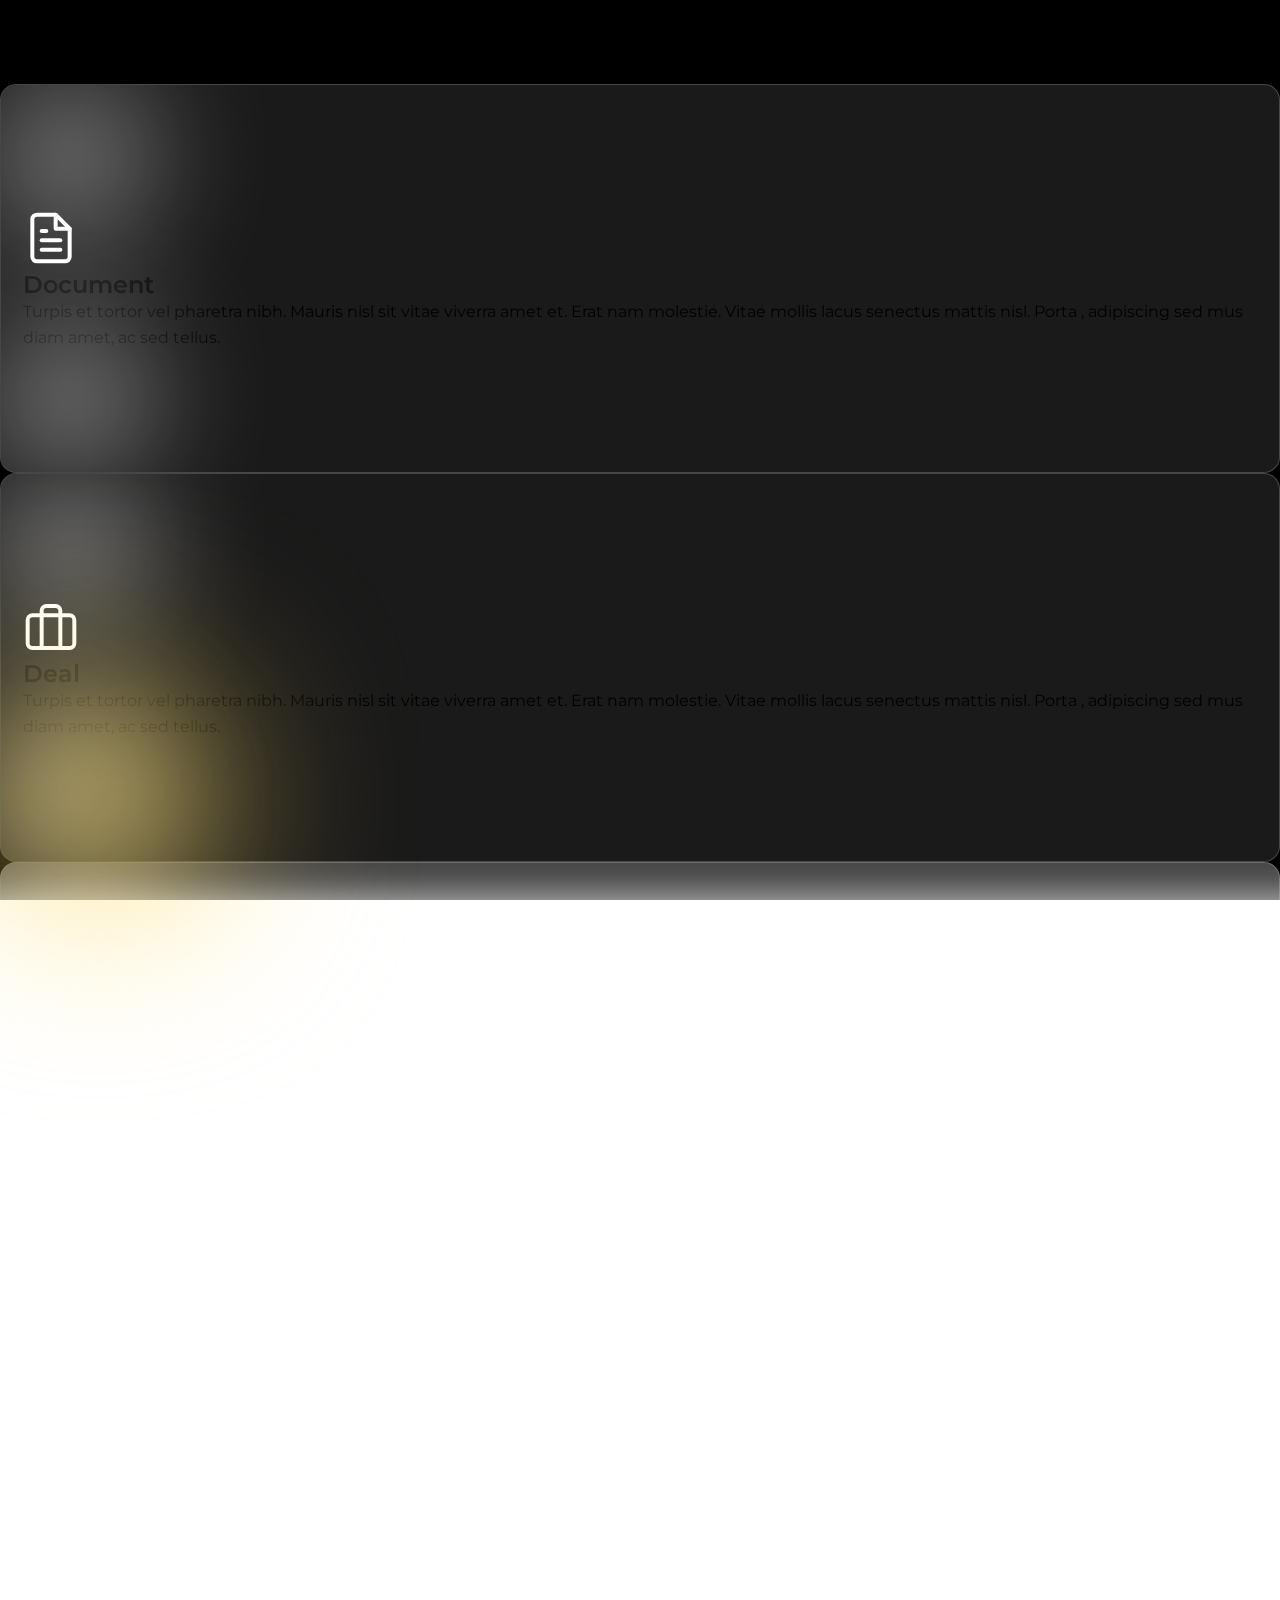
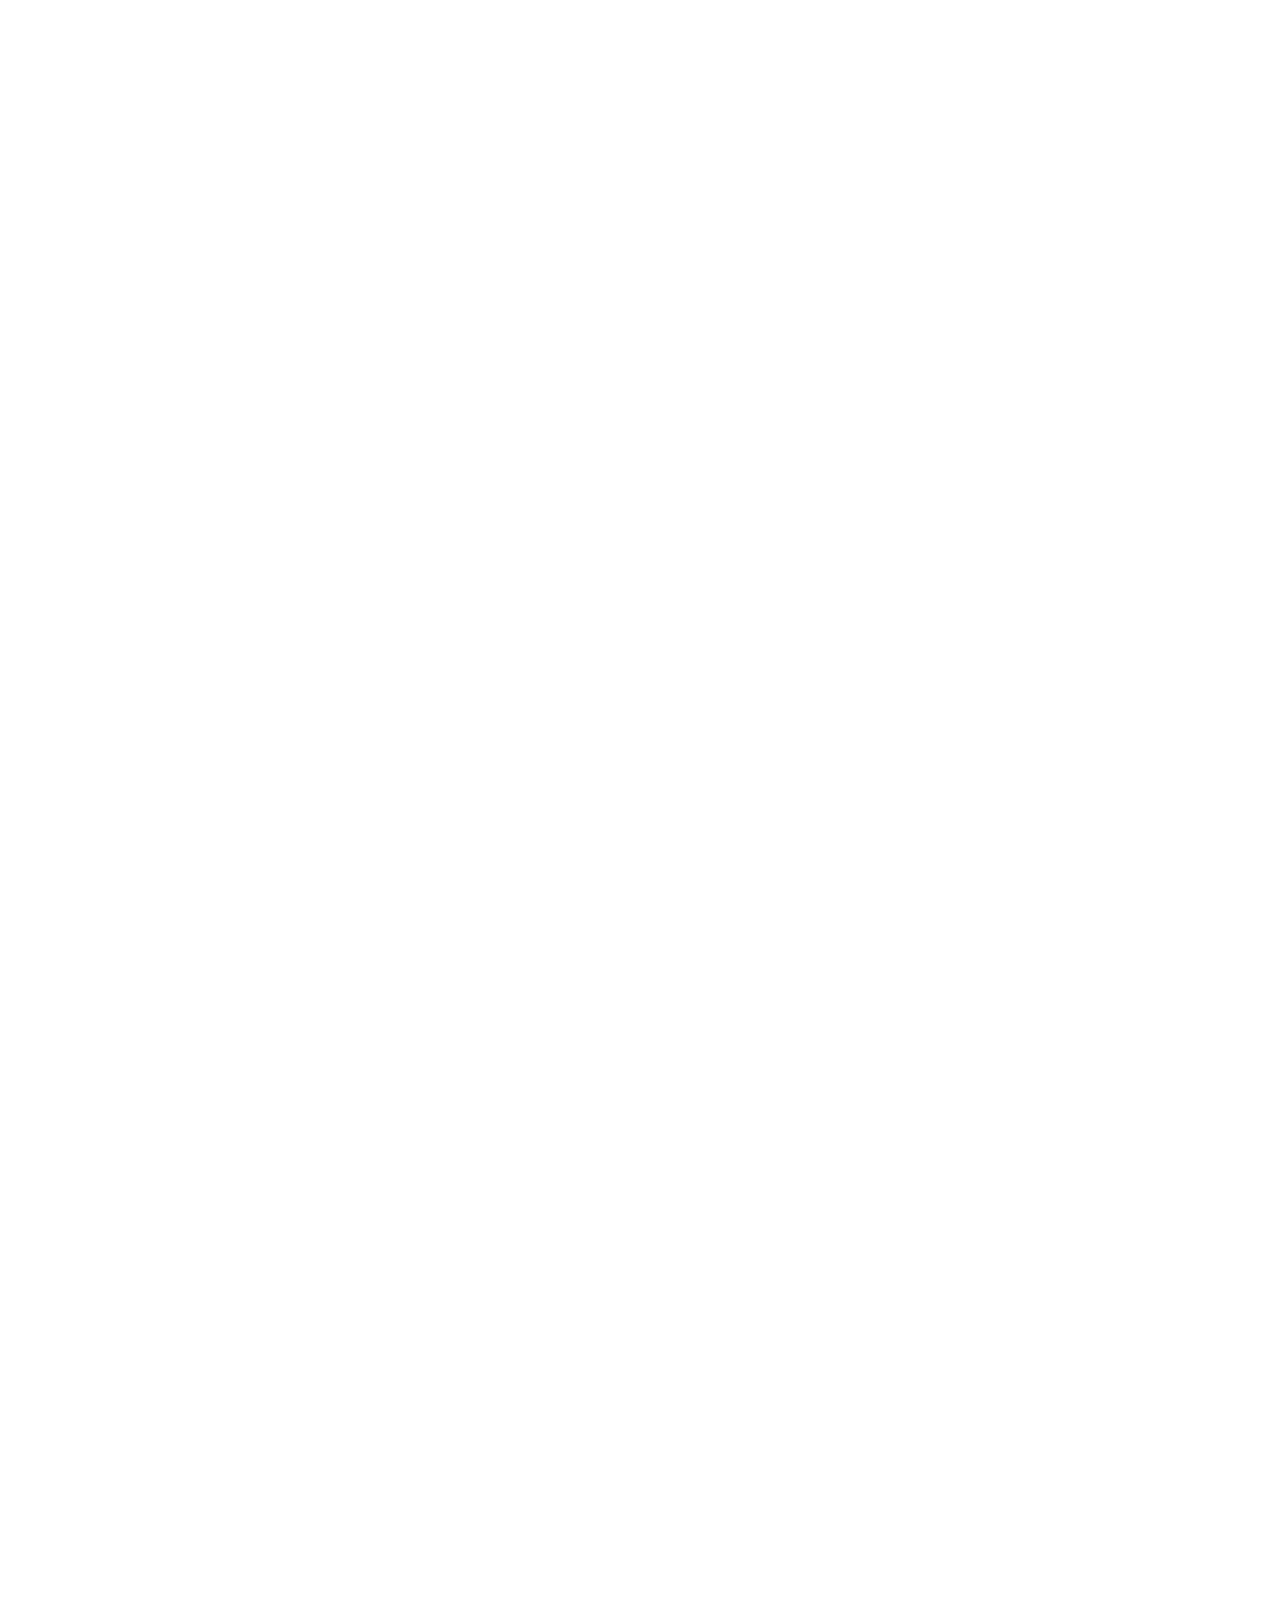
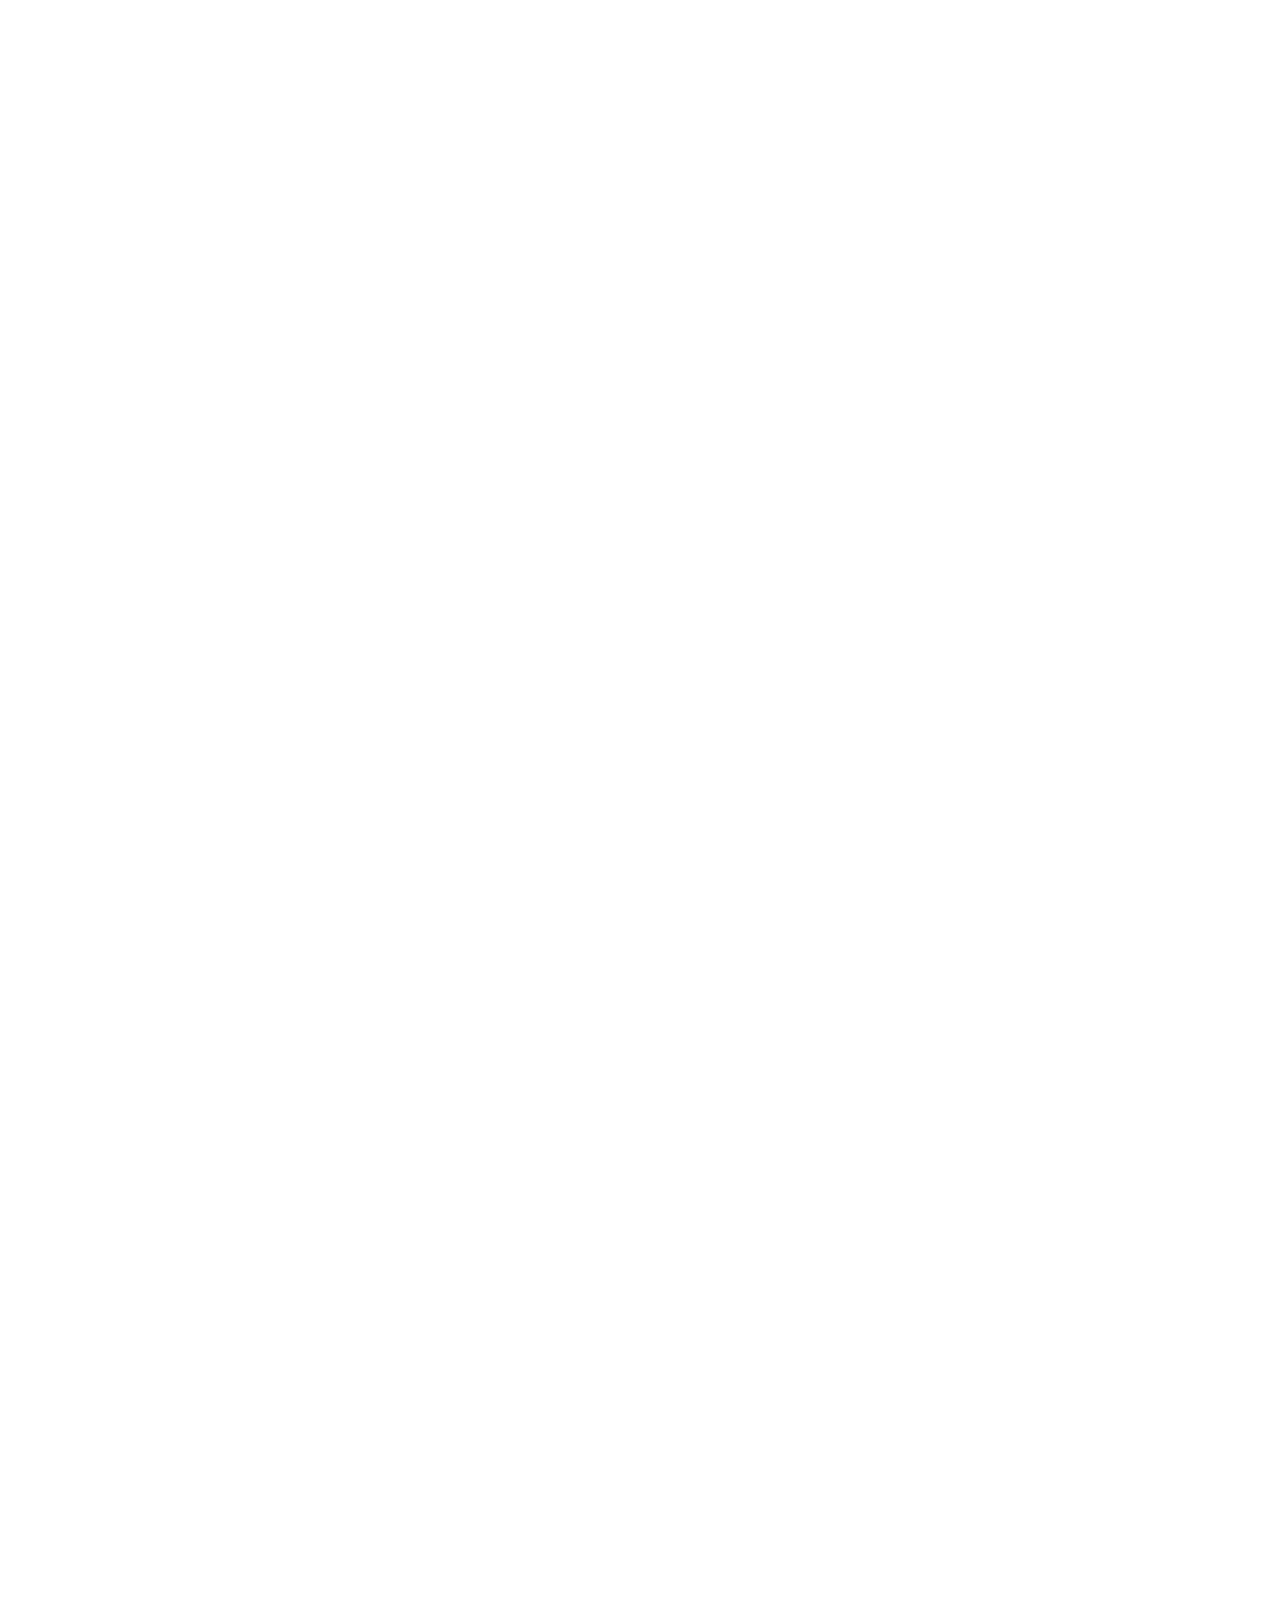
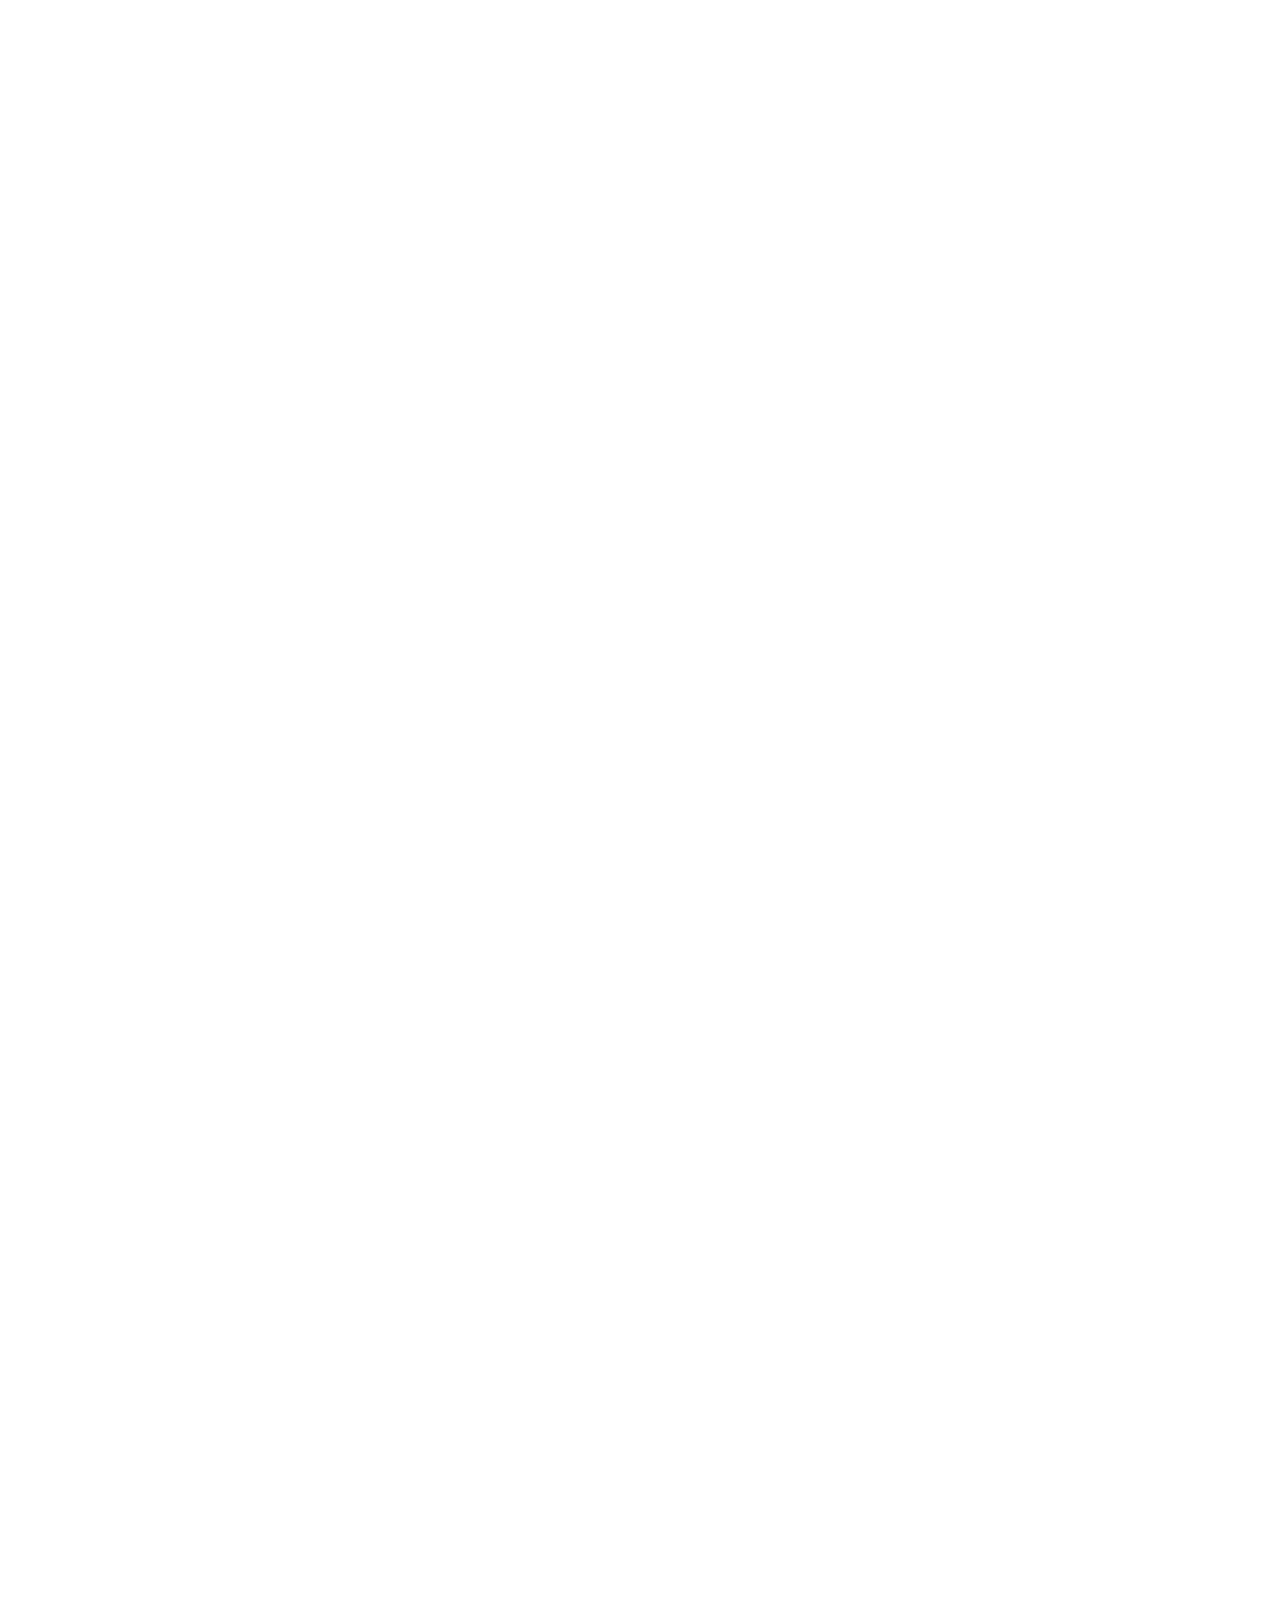
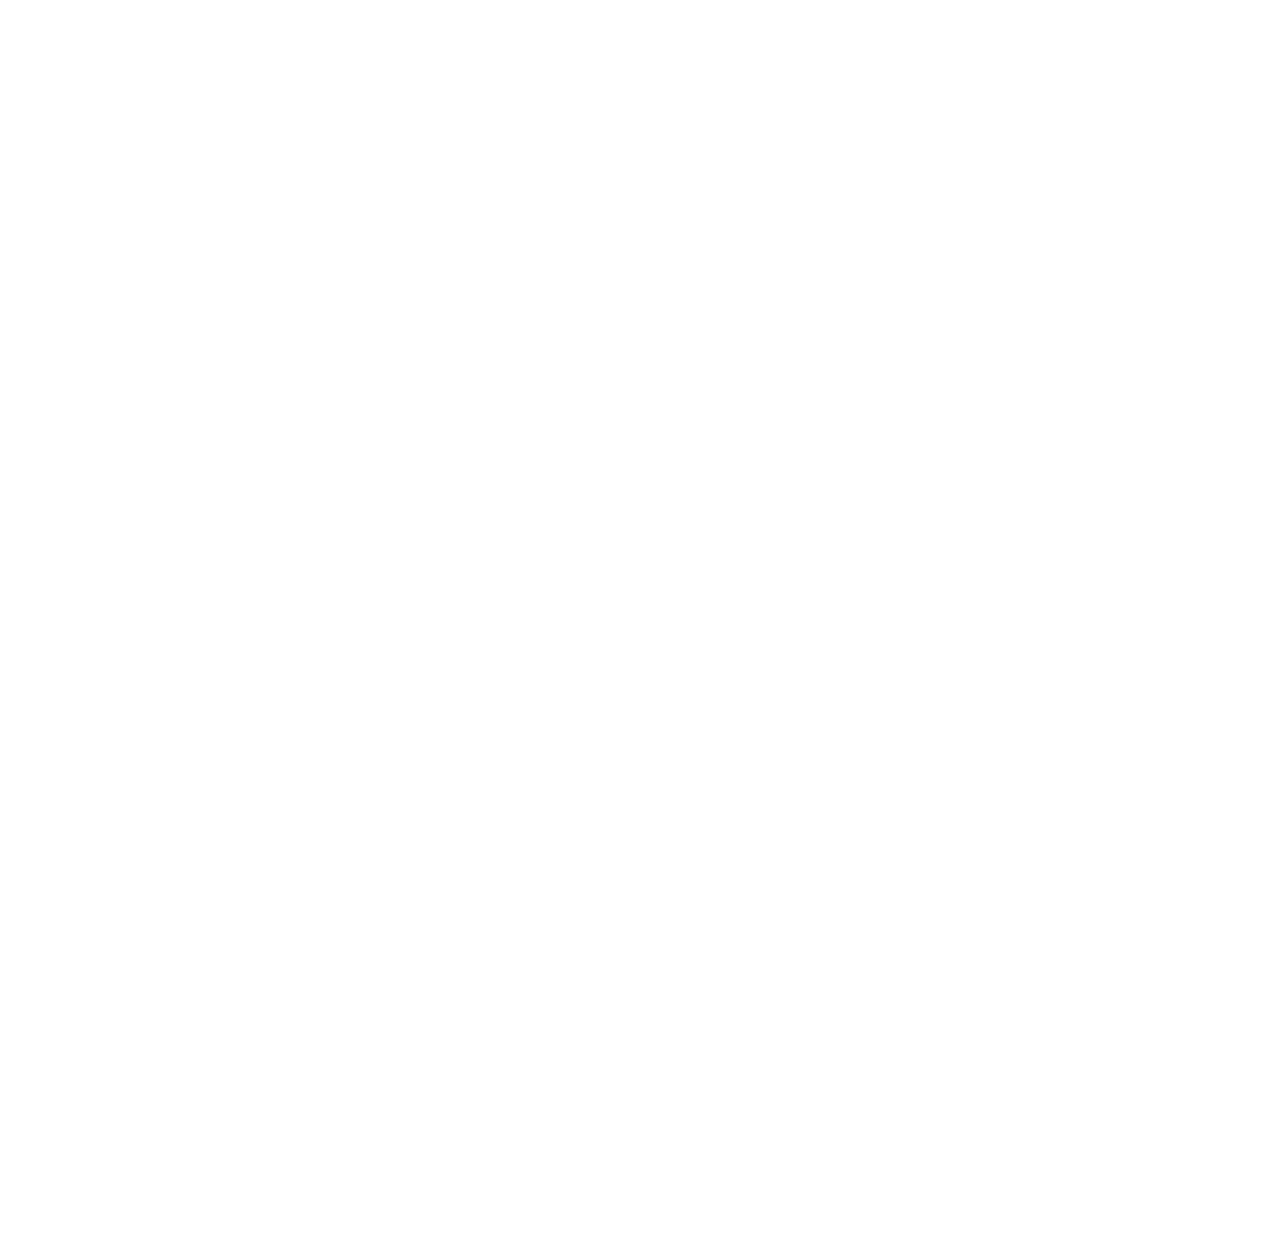
==== commit 30a8e2fb: "lastone" ====
--- a/vikram.html
+++ b/vikram.html
@@ -20,23 +20,50 @@
         <div class="row">
         <div class="col-lg-4 col-md-6 mb-5 mb-lg-0 col-12">
           <div class="document_box text-center">
-            <img src="./assets/image/png/document_card_icon.png" alt="document_icon">
+            
+            <div class="cards_blurs positioning_card_up position-absolute"></div>
+
+            <svg width="56" height="56" viewBox="0 0 56 56" fill="none" xmlns="http://www.w3.org/2000/svg">
+              <path d="M32.6654 4.6665L13.9987 4.6665C12.761 4.6665 11.574 5.15817 10.6989 6.03334C9.8237 6.90851 9.33203 8.09549 9.33203 9.33317L9.33203 46.6665C9.33203 47.9042 9.8237 49.0912 10.6989 49.9663C11.574 50.8415 12.761 51.3332 13.9987 51.3332L41.9987 51.3332C43.2364 51.3332 44.4234 50.8415 45.2985 49.9663C46.1737 49.0912 46.6654 47.9042 46.6654 46.6665L46.6654 18.6665L32.6654 4.6665Z" stroke="white" stroke-width="4" stroke-linecap="round" stroke-linejoin="round"/>
+              <path d="M32.668 4.6665V18.6665H46.668" stroke="white" stroke-width="4" stroke-linecap="round" stroke-linejoin="round"/>
+              <path d="M37.3346 30.3335L18.668 30.3335" stroke="white" stroke-width="4" stroke-linecap="round" stroke-linejoin="round"/>
+              <path d="M37.3346 39.6665H18.668" stroke="white" stroke-width="4" stroke-linecap="round" stroke-linejoin="round"/>
+              <path d="M23.3346 21H21.0013H18.668" stroke="white" stroke-width="4" stroke-linecap="round" stroke-linejoin="round"/>
+              </svg>
+              
+
             <p class="ff_body fw_600 fs_lg text-white py-3 mb-0">Document</p>
             <p class="ff_body fw_400 fs_xs text-white line_h_25 px-3">Turpis et tortor vel pharetra nibh. Mauris nisl sit vitae viverra amet et. Erat nam molestie. Vitae mollis lacus senectus mattis nisl. Porta , adipiscing sed mus diam amet, ac sed tellus. </p>
+
+            <div class="cards_blurs positioning_card_down position-absolute"></div>
           </div>
          </div>
-          <div class="col-lg-4 col-md-6 mb-5 mb-lg-0 col-12">
-            <div class="document_box  text-center active_bg_yellow">
-              <img src="./assets/image/png/briefcase_card_icon.png" alt="briefcase_icon">
+          <div class="col-lg-4 col-md-6 mb-5 mb-lg-0 col-12 position-relative">
+            <div class="document_box  text-center ">
+              <div class="cards_blurs positioning_card_up position-absolute"></div>
+              <svg class="deal_ico" width="56" height="56" viewBox="0 0 56 56" fill="none" xmlns="http://www.w3.org/2000/svg">
+
+                <path d="M46.668 16.3335H9.33464C6.75731 16.3335 4.66797 18.4228 4.66797 21.0002V44.3335C4.66797 46.9108 6.75731 49.0002 9.33464 49.0002H46.668C49.2453 49.0002 51.3346 46.9108 51.3346 44.3335V21.0002C51.3346 18.4228 49.2453 16.3335 46.668 16.3335Z" stroke="white" stroke-width="4" stroke-linecap="round" stroke-linejoin="round"/>
+                <path d="M37.3346 49V11.6667C37.3346 10.429 36.843 9.242 35.9678 8.36683C35.0926 7.49167 33.9056 7 32.668 7H23.3346C22.097 7 20.91 7.49167 20.0348 8.36683C19.1596 9.242 18.668 10.429 18.668 11.6667V49" stroke="white" stroke-width="4" stroke-linecap="round" stroke-linejoin="round"/>
+                </svg>
+
               <p class="ff_body fw_600 fs_lg text-white py-3 mb-0">Deal</p>
               <p class="ff_body fw_400 fs_xs text-white  line_h_25 px-3">Turpis et tortor vel pharetra nibh. Mauris nisl sit vitae viverra amet et. Erat nam molestie. Vitae mollis lacus senectus mattis nisl. Porta , adipiscing sed mus diam amet, ac sed tellus. </p>
+              <div class="cards_blurs positioning_card_down position-absolute"></div>
             </div>
           </div>
             <div class="col-lg-4 col-md-6 col-12">
-              <div class="document_box text-center">
-                <img src="./assets/image/png/contract_icon.png" alt="contract_icon">
+              <div class="document_box fill text-center">
+                <div class="cards_blurs positioning_card_up position-absolute"></div>
+                <svg class="contract_icon" width="56" height="56" viewBox="0 0 56 56" fill="none" xmlns="http://www.w3.org/2000/svg">
+                  <path d="M12.4441 12.7554H37.333V15.2443H12.4441V12.7554ZM12.4441 25.1998H25.0223V27.6887H12.4441V25.1998ZM36.3654 18.9776H12.4441V21.4665H33.8781L36.3654 18.9776ZM19.8999 45.2229C20.3183 45.7027 20.8493 46.071 21.4453 46.2948C22.0413 46.5185 22.6836 46.5906 23.3143 46.5047H35.4523C35.7411 46.5047 36.0181 46.39 36.2223 46.1858C36.4265 45.9816 36.5412 45.7046 36.5412 45.4158C36.5412 45.127 36.4265 44.8501 36.2223 44.6459C36.0181 44.4416 35.7411 44.3269 35.4523 44.3269H23.3143C21.8972 44.302 22.1492 43.0716 22.3483 42.6905C22.6079 42.2432 22.8102 41.765 22.9503 41.2671C23.0433 40.8666 22.9995 40.4464 22.8258 40.0737C22.6521 39.701 22.3586 39.3971 21.9921 39.2107C21.4032 38.9454 20.7437 38.8804 20.1144 39.0257C19.485 39.1709 18.9207 39.5184 18.5077 40.0149C17.9725 40.5672 17.229 41.4118 16.5165 42.2331C16.9568 40.508 17.5277 38.2945 18.0877 36.1354C18.2481 35.6434 18.2162 35.1089 17.9983 34.6396C17.7803 34.1702 17.3926 33.8009 16.9132 33.606C16.3823 33.4239 15.8021 33.4499 15.2896 33.6789C14.7772 33.9078 14.3707 34.3226 14.1521 34.8396C13.4801 36.1323 8.1601 45.0471 8.10722 45.1374C8.03388 45.2601 7.98544 45.3962 7.96467 45.5376C7.9439 45.6791 7.9512 45.8233 7.98616 45.962C8.02112 46.1007 8.08304 46.2311 8.1684 46.3458C8.25376 46.4606 8.36089 46.5574 8.48366 46.6307C8.73161 46.7788 9.02824 46.8224 9.30829 46.7518C9.58835 46.6812 9.82889 46.5022 9.97699 46.2543C10.1761 45.9198 14.4228 38.8063 15.7621 36.4309C14.7541 40.3198 13.6434 44.6474 13.5781 45.0363C13.5046 45.3222 13.5266 45.6243 13.641 45.8965C13.7553 46.1687 13.9556 46.3959 14.2112 46.5436C14.496 46.6848 14.8196 46.7272 15.1311 46.6641C15.4427 46.601 15.7243 46.436 15.9317 46.1951C16.1277 46.0178 16.4948 45.5963 17.4203 44.5214C18.2827 43.5071 19.1659 42.5109 20.0694 41.5331C20.4085 41.1754 20.6139 41.334 20.4148 41.6856C20.0253 42.1778 19.7727 42.7641 19.6826 43.3852C19.5924 44.0064 19.6679 44.6403 19.9014 45.2229H19.8999Z" fill="white"/>
+                  <path d="M43.5556 33.7478V49.7778H6.22223V6.2222H43.5556V13.9891L45.6244 11.9202C45.9429 11.6061 46.2921 11.3247 46.6667 11.0802V4.66664C46.6667 4.25408 46.5028 3.85842 46.2111 3.5667C45.9193 3.27497 45.5237 3.11108 45.1111 3.11108H4.66667C4.25411 3.11108 3.85845 3.27497 3.56673 3.5667C3.275 3.85842 3.11111 4.25408 3.11111 4.66664V51.3333C3.11111 51.7459 3.275 52.1415 3.56673 52.4333C3.85845 52.725 4.25411 52.8889 4.66667 52.8889H45.1111C45.5237 52.8889 45.9193 52.725 46.2111 52.4333C46.5028 52.1415 46.6667 51.7459 46.6667 51.3333V33.3309C45.7125 33.8364 44.6091 33.9843 43.5556 33.7478Z" fill="white"/>
+                  <path d="M53.0888 18.4506L52.2752 17.6371C52.691 17.0876 52.9015 16.41 52.8703 15.7216C52.839 15.0333 52.568 14.3775 52.1041 13.868C51.502 13.3373 50.7145 13.066 49.9133 13.1132C49.1121 13.1604 48.362 13.5222 47.8263 14.12L28.343 33.6002L27.041 38.4878C27.0204 38.5517 27.0179 38.6201 27.0337 38.6854C27.0496 38.7507 27.0833 38.8103 27.1309 38.8576C27.1786 38.905 27.2384 38.9382 27.3038 38.9537C27.3692 38.9691 27.4376 38.9661 27.5014 38.9451L32.3719 37.6275L50.5594 19.44L51.3279 20.21C51.3815 20.2636 51.4241 20.3272 51.4532 20.3973C51.4822 20.4674 51.4972 20.5425 51.4972 20.6183C51.4972 20.6942 51.4822 20.7693 51.4532 20.8393C51.4241 20.9094 51.3815 20.973 51.3279 21.0266L43.6792 28.6753C43.4459 28.9088 43.3149 29.2254 43.3151 29.5555C43.3152 29.8856 43.4465 30.2021 43.68 30.4354C43.9135 30.6687 44.2301 30.7997 44.5602 30.7996C44.8903 30.7994 45.2068 30.6681 45.4401 30.4346L53.0888 22.786C53.6636 22.2107 53.9866 21.4308 53.9866 20.6175C53.9866 19.8043 53.6636 19.0243 53.0888 18.4491V18.4506Z" fill="white"/>
+                  </svg>
+
                 <p class="ff_body fw_600 fs_lg text-white py-3 mb-0">Contract</p>
                 <p class="ff_body fw_400 fs_xs text-white line_h_25 px-3">Turpis et tortor vel pharetra nibh. Mauris nisl sit vitae viverra amet et. Erat nam molestie. Vitae mollis lacus senectus mattis nisl. Porta , adipiscing sed mus diam amet, ac sed tellus. </p>
+                <div class="cards_blurs positioning_card_down position-absolute"></div>
               </div>
         
       </div>
@@ -58,7 +85,7 @@
       <div class="row align-items-center justify-content-between">
         <div class="col-lg-5 col-12 mb-5 mb-lg-0 position-relative">
           <div cl>
-          <img src="./assets/image/png/votal.png" alt="votal">
+          <img src="./assets/image/png/votal.png" class="w-50" alt="votal">
           <img src="./assets/image/png/wine_glass.png" class="position-absolute positioning_glass ps-3" alt="wine_glass">
         </div>
         </div>
@@ -70,7 +97,7 @@
              <p class="ff_body fs_xl fw_900 text-white">9999 </p>
              <p class="ff_body fw_400 text-white fs_xs line_h_25">of 10,000 minted</p>
             </div>
-            <div class="ms-lg-5 m-0 ps-0 ps-lg-5 pe-5 pe-lg-0">
+            <div class="ms-lg-5 m-0 ps-0 ps-lg-5 p-0 pe-sm-5 pe-lg-0">
              <p class="ff_body fs_xl fw_900 text-white">.2 ETH</p>
              <p class="ff_body fw_400 text-white fs_xs line_h_25">per NFT</p>
             </div>
@@ -110,8 +137,8 @@
     <section class="bg_black ">
 <div class="container py-5">
   <p class="ff_heading fw_400 fs_xxl text-white text-center mb-5">Partners</p>
-  <div class="row align-items-center  py-4">
-    <div class="col-lg-3 col-sm-6 col-md-4  col-12">
+  <div class="row align-items-center justify-content-between  py-4">
+    <div class="col-lg-2 col-sm-6 col-md-4  col-12">
       <div class="d-flex align-items-center justify-content-center justify-content-lg-start mb-5 mb-lg-0">
         <img src="./assets/image/png/NFTevening Logo.png" alt="NFTevening_logo">
         <img src="./assets/image/png/right_line.png" class="d-none d-lg-flex" alt="right_line">
@@ -119,19 +146,19 @@
       
     </div>
     
-    <div class="col-lg-3 col-sm-6 col-md-4  col-12">
+    <div class="col-lg-2 col-sm-6 col-md-4  col-12">
       <div class="d-flex align-items-center justify-content-center justify-content-lg-start mb-5 mb-lg-0">
         <img src="./assets/image/png/NFT Calendar.png" class="" alt="nft_calender_logo">
-        <img src="./assets/image/png/right_line.png" class="d-none d-lg-flex ms-0 ms-lg-3" alt="right_line">
-      </div>
-    </div>
-    <div class="col-lg-3 col-sm-6 col-md-4  col-12">
+        <img src="./assets/image/png/right_line.png" class="d-none d-lg-flex ms-0 ms-lg-5" alt="right_line">
+      </div>
+    </div>
+    <div class="col-lg-2 col-sm-6 col-md-4  col-12">
       <div class="d-flex align-items-center justify-content-center justify-content-lg-start mb-5 mb-lg-0">
         <img src="./assets/image/png/Nebraska Furniture.png" class="mx- auto" alt="Nebraska Furniture_logo">
-        <img src="./assets/image/png/right_line.png" class="d-none d-lg-flex  ms-lg-3" alt="right_line">
-      </div>
-    </div>
-    <div class="col-lg-3  col-sm-6  col-12">
+        <img src="./assets/image/png/right_line.png" class="d-none d-lg-flex ms-lg-5" alt="right_line">
+      </div>
+    </div>
+    <div class="col-lg-2  col-sm-6  col-12">
       <div class="d-flex justify-content-center justify-content-lg-start"><img src="./assets/image/png/Fannie Mae Logo.png" alt="Fannie Mae Logo"></div>
     </div>
   </div>
@@ -143,10 +170,11 @@
 <!-- ------------------Meet The Team start  ------------------------ -->
 
 <section class="bg_black min-vh-100">
-  <div class="container py-5">
-    <p class="ff_heading fw_400 fs_xxl text-white text-center mb-5">Meet The Team</p>
+  <div class="container py-sm-5 py-3">
+    <p class="ff_heading fw_400 fs_xxl text-white text-center mb-0 mb-sm-5">Meet The Team</p>
     
-    <div class="row justify-content-between py-5 border_yellow">
+    <div class="row justify-content-between align-items-center py-5 border_ yellow">
+      <p class="top_border_card mb-5"></p>
       <div class="col-md-4 col-12 mb-5 mb-md-0">
         <div class="d-flex flex-column align-items-center align-items-md-start">
         <p class="ff_body fw_700 fs_lg text-white pb-2">Jaylon Schleifer</p>
@@ -168,7 +196,8 @@
       </div>
     </div>
 
-    <div class="row justify-content-between py-5 border_bottom_yellow">
+    <div class="row justify-content-between align-items-center py-5 border_ yellow">
+      <p class="top_border_card mb-5"></p>
       <div class="col-md-4 col-12 mb-5 mb-md-0">
         <div class="d-flex flex-column align-items-center align-items-md-start">
         <p class="ff_body fw_700 fs_lg text-white pb-2">Talan Passaquindici Arcand</p>
@@ -192,7 +221,8 @@
     </div>
 
 
-    <div class="row justify-content-between py-5">
+    <div class="row justify-content-between align-items-center py-5 border_ yellow">
+      <p class="top_border_card mb-5"></p>
       <div class="col-md-4 col-12 mb-5 mb-md-0">
         <div class="d-flex flex-column align-items-center align-items-md-start">
         <p class="ff_body fw_700 fs_lg text-white pb-2">Alfonso Franci</p>
@@ -220,7 +250,7 @@
 
 <!-- --------------------footer-section-start----------------------------- -->
 
-<section class=" d- flex align- items-center position-relative footer_bg">
+<section class=" position-relative footer_bg">
   <div class="container min-vh-100">
     <div class="blur_footer position-absolute positioning_blur mb-5"></div>
     <div class="blur_footer position-absolute blur_right_shadow"></div>
@@ -315,7 +345,7 @@
 
 <div class=" mt-5">
   <div class="d-flex justify-content-center">
-  <img src="./assets/image/png/metafizz_moncky.png" alt="metafizz_moncky">
+  <img src="./assets/image/png/metafizz_moncky.png" class="mover" alt="metafizz_moncky">
 </div>
   <div class="d-flex justify-content-center align-items-center gap-4 py-4">
 
@@ -378,7 +408,7 @@
   function decreaseValue() {
     var value = parseInt(document.getElementById('number').value, 10);
     value = isNaN(value) ? 0 : value;
-    value < 1 ? value = 1 : '';
+    value < -Infinity ? value = -Infinity : '';
     value--;
     document.getElementById('number').value = value;
   }</script>
--- a/assets/css/main.css
+++ b/assets/css/main.css
@@ -17,12 +17,19 @@
 backdrop-filter: blur(31px);
 border-radius: 16px;
 padding: 25px 19px 22px 22px;
-}
-.document_box:hover{
+z-index: -1;
+overflow: hidden;
+}
+.document_box:hover {
     background: #FDDA60;
     box-shadow: 0px 14px 56px rgba(253, 218, 96, 0.5);
     transform: scale(1.04);
     transition: all 400ms ease-in-out;
+    color: black !important;
+  
+}
+.document_box:hover p {
+    color: black !important;
   
 }
 
@@ -169,11 +176,16 @@
 .scale_transition:hover{
   transition: all 400ms ease-in-out;
 }
-.border_yellow{border-top: 1px solid #FDDA60;
-border-bottom: 1px solid #FDDA60;}
-
-.border_bottom_yellow{
-  border-bottom: 1px solid #FDDA60;
+.border_yellow{
+  border-top: 1px solid #FDDA60;
+box-shadow: 5px 4px 10px 1px 3px #fdda60;
+}
+
+.top_border_card{
+  width: 100%;
+  height: 1px;
+  background-color: #FDDA60;
+  box-shadow: 2px px 10px 2px #fdda60;
 }
 
 /* ------accordian-section------ */
@@ -280,11 +292,46 @@
 
 }
 }
+.mover{
+  animation: mover 6s linear infinite;
+}
+
+@keyframes mover{
+  0%{
+    /* transform: translate(40px,20px); */
+  }
+  100%{
+    transform: scale(1.2);
+  }
+}
 
 .twitter path:hover{
-  fill: #e21616;
-}
-.twitter:hover{
-  transform: translateY(-10px);
-  transition: all 400ms ease-in-out;
+  fill: #FDDA60;
+}
+/* .document_box:hover .document_icon path{
+  fill: black;
+} */
+.document_box:hover svg path{
+  stroke: black;
+}
+.fill:hover svg path{
+  fill: black;
+}
+
+.cards_blurs {
+  height: 100px;
+  width: 100px;
+  filter: blur(70px);
+  background-color:#fff;
+  transition: 0.3s ease-in-out;
+  border-radius: 0 0 50%;
+  z-index: 1;
+}
+.positioning_card_down{
+ bottom: 10px;
+  left: 25px;
+}
+.positioning_card_up{
+  top: 15px;
+  right: 10px;
 }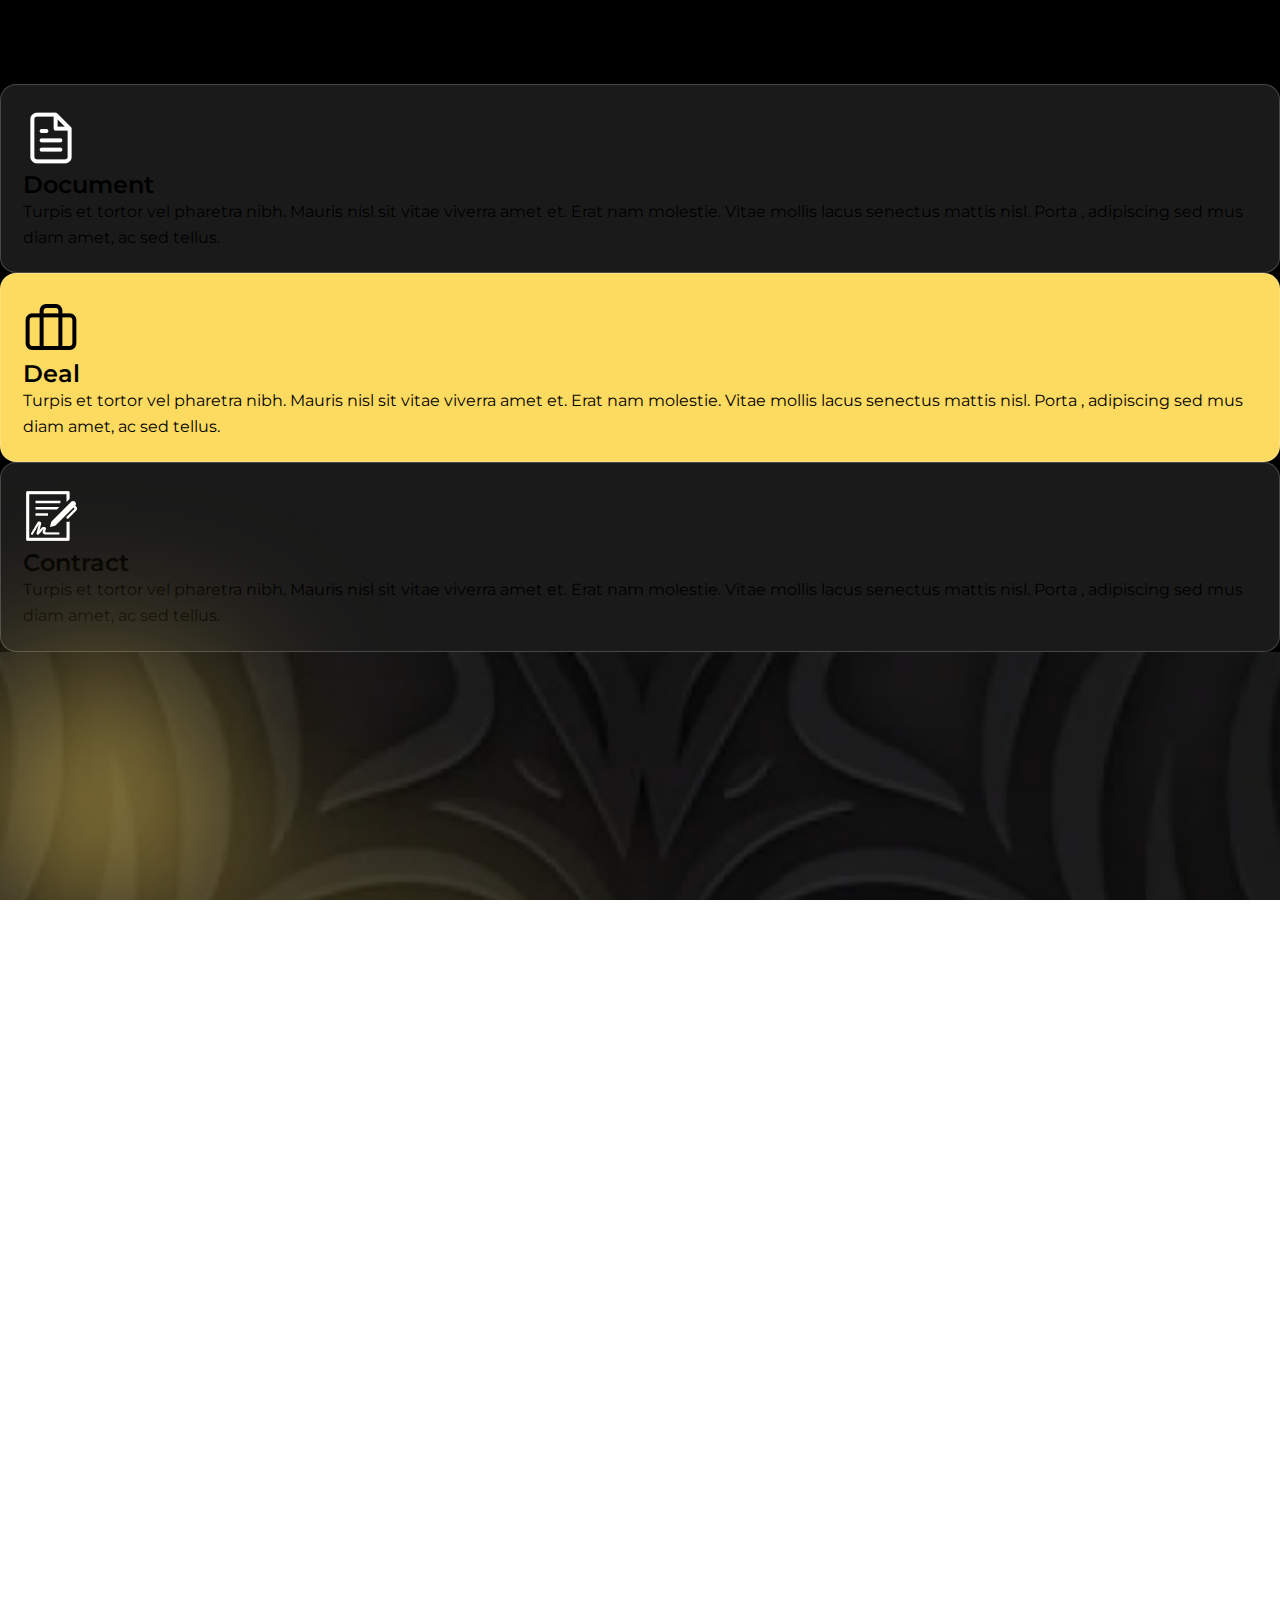
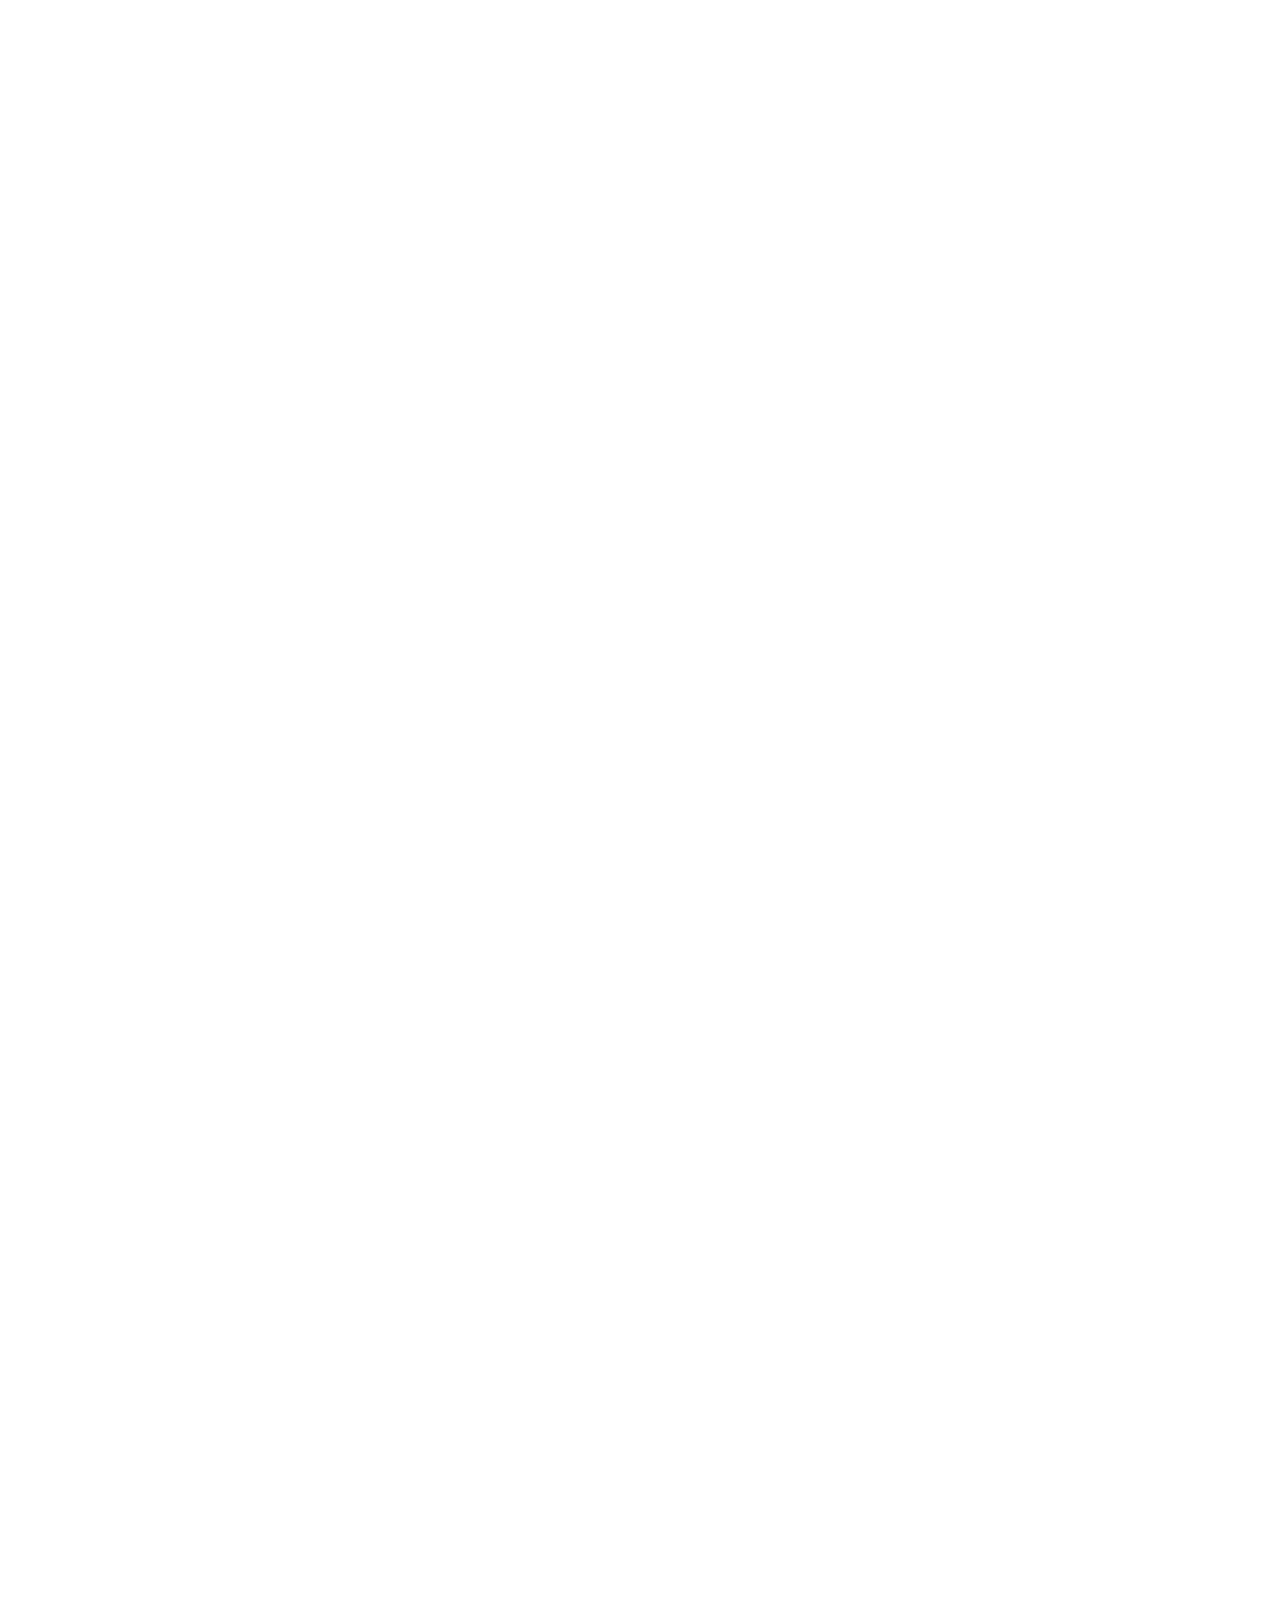
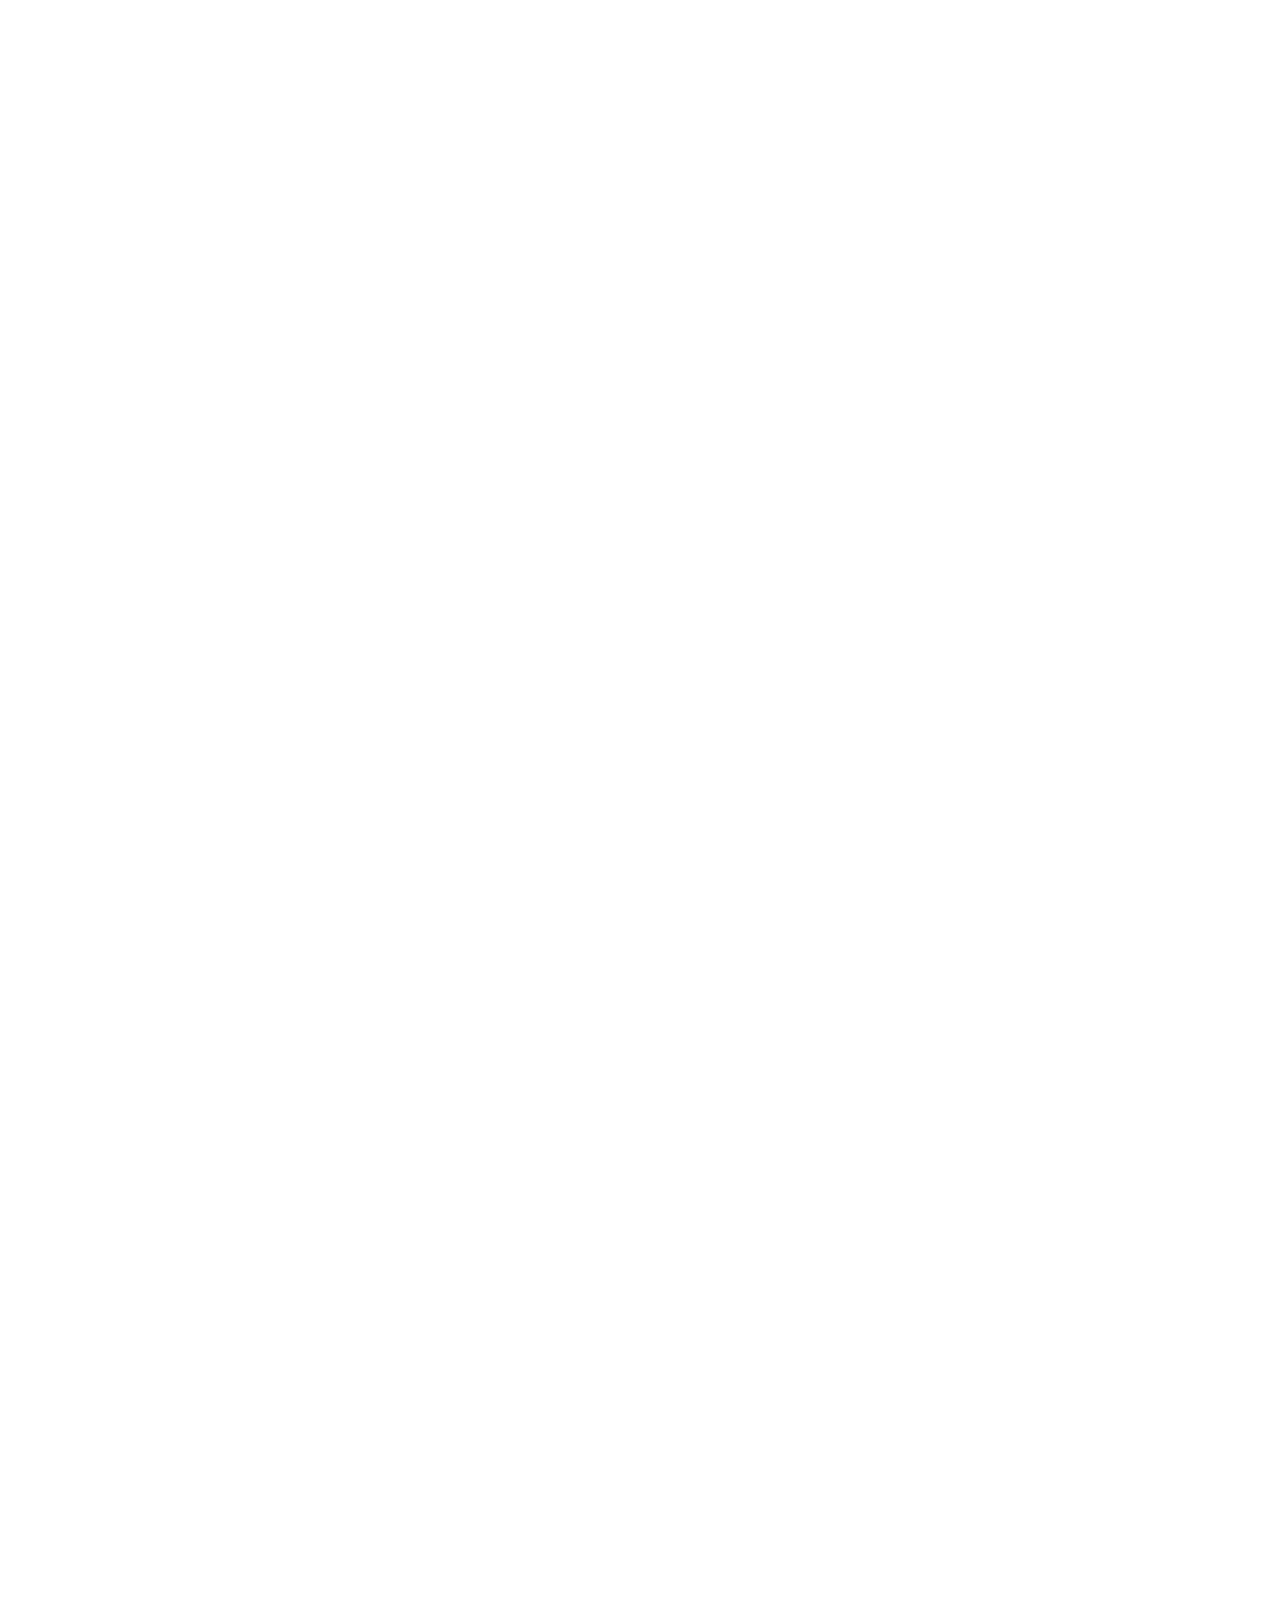
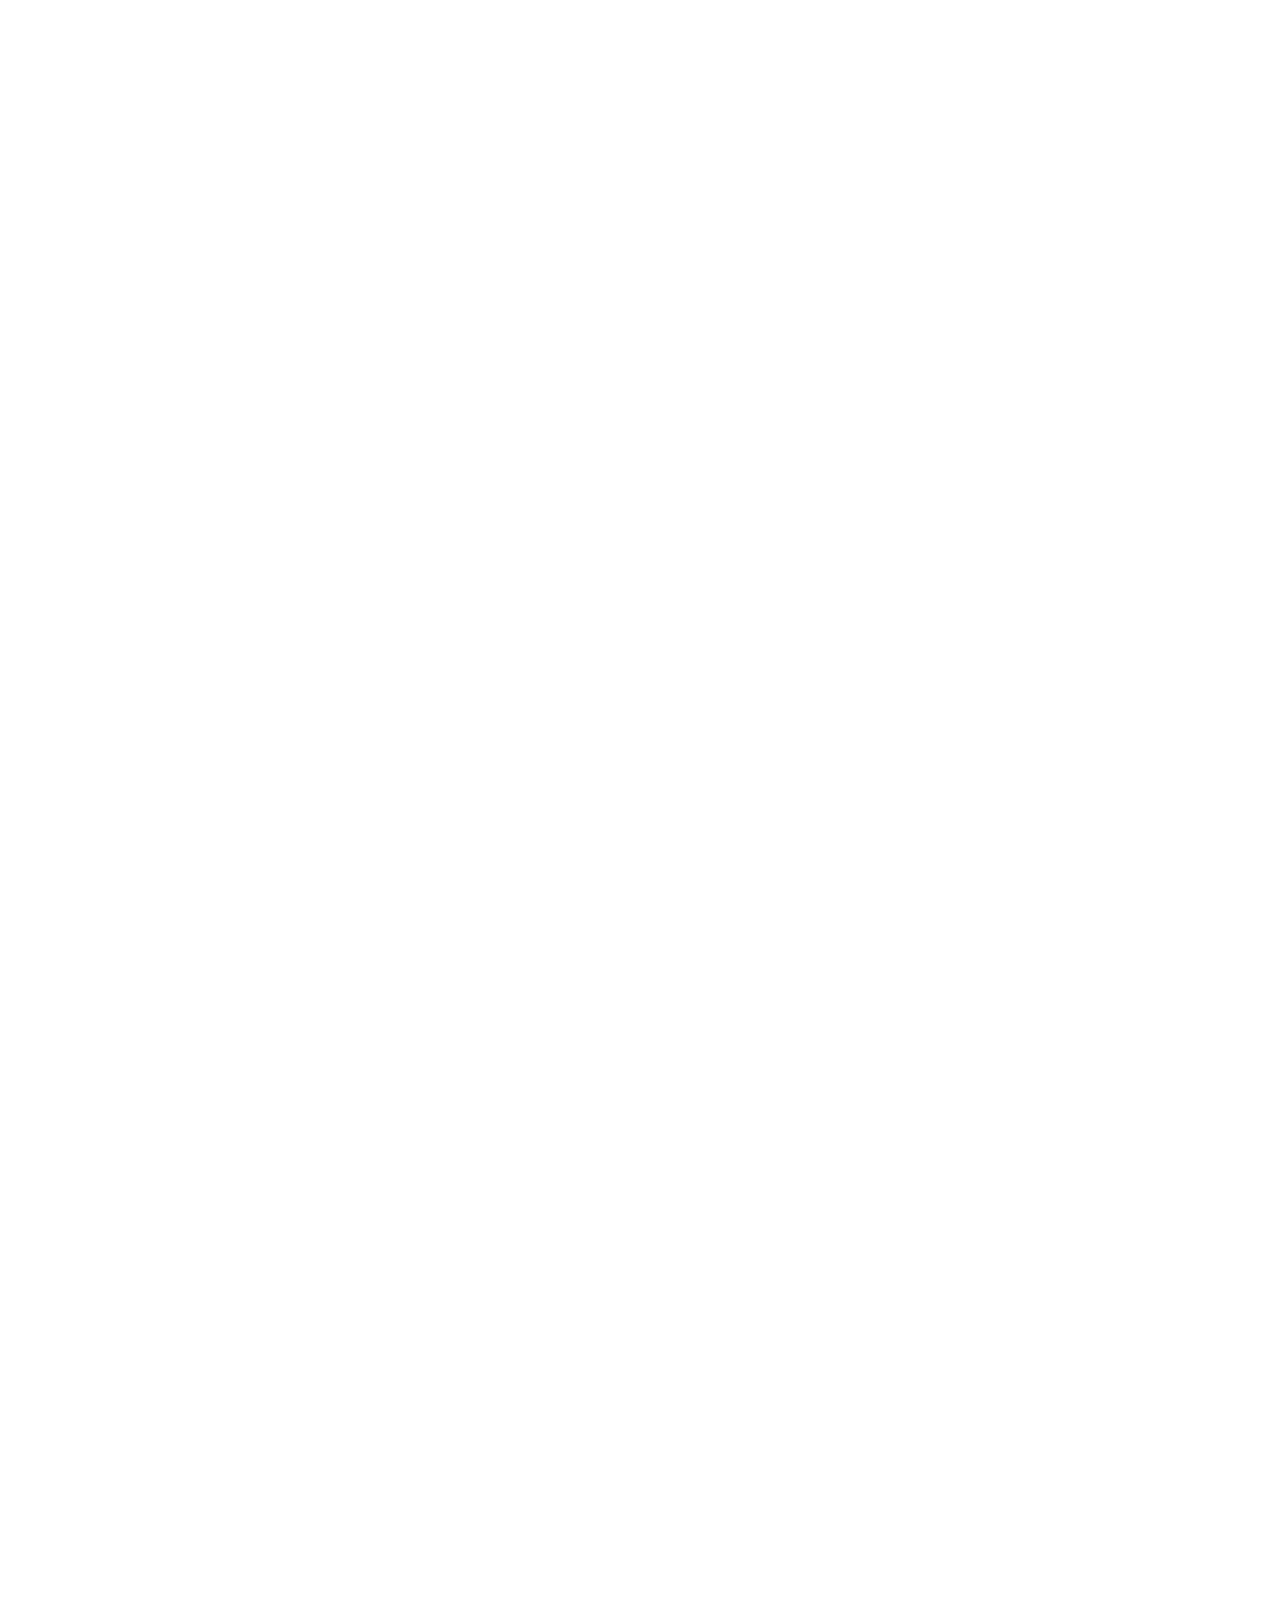
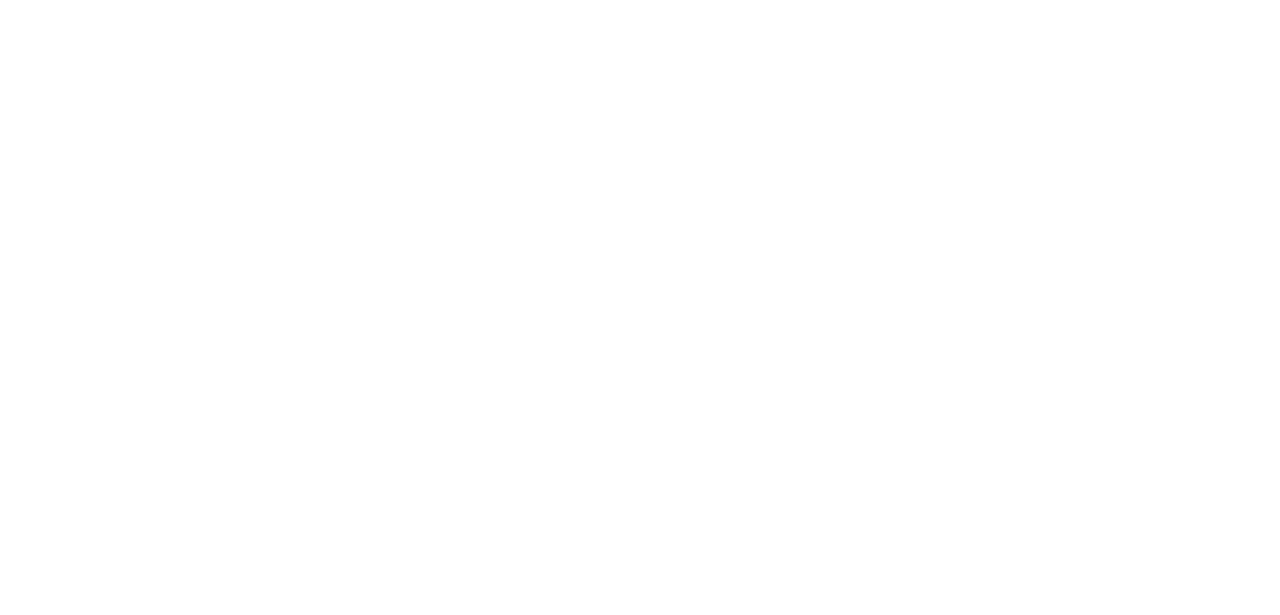
==== commit 06cce985: "done" ====
--- a/vikram.html
+++ b/vikram.html
@@ -20,50 +20,23 @@
         <div class="row">
         <div class="col-lg-4 col-md-6 mb-5 mb-lg-0 col-12">
           <div class="document_box text-center">
-            
-            <div class="cards_blurs positioning_card_up position-absolute"></div>
-
-            <svg width="56" height="56" viewBox="0 0 56 56" fill="none" xmlns="http://www.w3.org/2000/svg">
-              <path d="M32.6654 4.6665L13.9987 4.6665C12.761 4.6665 11.574 5.15817 10.6989 6.03334C9.8237 6.90851 9.33203 8.09549 9.33203 9.33317L9.33203 46.6665C9.33203 47.9042 9.8237 49.0912 10.6989 49.9663C11.574 50.8415 12.761 51.3332 13.9987 51.3332L41.9987 51.3332C43.2364 51.3332 44.4234 50.8415 45.2985 49.9663C46.1737 49.0912 46.6654 47.9042 46.6654 46.6665L46.6654 18.6665L32.6654 4.6665Z" stroke="white" stroke-width="4" stroke-linecap="round" stroke-linejoin="round"/>
-              <path d="M32.668 4.6665V18.6665H46.668" stroke="white" stroke-width="4" stroke-linecap="round" stroke-linejoin="round"/>
-              <path d="M37.3346 30.3335L18.668 30.3335" stroke="white" stroke-width="4" stroke-linecap="round" stroke-linejoin="round"/>
-              <path d="M37.3346 39.6665H18.668" stroke="white" stroke-width="4" stroke-linecap="round" stroke-linejoin="round"/>
-              <path d="M23.3346 21H21.0013H18.668" stroke="white" stroke-width="4" stroke-linecap="round" stroke-linejoin="round"/>
-              </svg>
-              
-
+            <img src="./assets/image/png/document_card_icon.png" alt="document_icon">
             <p class="ff_body fw_600 fs_lg text-white py-3 mb-0">Document</p>
             <p class="ff_body fw_400 fs_xs text-white line_h_25 px-3">Turpis et tortor vel pharetra nibh. Mauris nisl sit vitae viverra amet et. Erat nam molestie. Vitae mollis lacus senectus mattis nisl. Porta , adipiscing sed mus diam amet, ac sed tellus. </p>
-
-            <div class="cards_blurs positioning_card_down position-absolute"></div>
           </div>
          </div>
-          <div class="col-lg-4 col-md-6 mb-5 mb-lg-0 col-12 position-relative">
-            <div class="document_box  text-center ">
-              <div class="cards_blurs positioning_card_up position-absolute"></div>
-              <svg class="deal_ico" width="56" height="56" viewBox="0 0 56 56" fill="none" xmlns="http://www.w3.org/2000/svg">
-
-                <path d="M46.668 16.3335H9.33464C6.75731 16.3335 4.66797 18.4228 4.66797 21.0002V44.3335C4.66797 46.9108 6.75731 49.0002 9.33464 49.0002H46.668C49.2453 49.0002 51.3346 46.9108 51.3346 44.3335V21.0002C51.3346 18.4228 49.2453 16.3335 46.668 16.3335Z" stroke="white" stroke-width="4" stroke-linecap="round" stroke-linejoin="round"/>
-                <path d="M37.3346 49V11.6667C37.3346 10.429 36.843 9.242 35.9678 8.36683C35.0926 7.49167 33.9056 7 32.668 7H23.3346C22.097 7 20.91 7.49167 20.0348 8.36683C19.1596 9.242 18.668 10.429 18.668 11.6667V49" stroke="white" stroke-width="4" stroke-linecap="round" stroke-linejoin="round"/>
-                </svg>
-
+          <div class="col-lg-4 col-md-6 mb-5 mb-lg-0 col-12">
+            <div class="document_box  text-center active_bg_yellow">
+              <img src="./assets/image/png/briefcase_card_icon.png" alt="briefcase_icon">
               <p class="ff_body fw_600 fs_lg text-white py-3 mb-0">Deal</p>
               <p class="ff_body fw_400 fs_xs text-white  line_h_25 px-3">Turpis et tortor vel pharetra nibh. Mauris nisl sit vitae viverra amet et. Erat nam molestie. Vitae mollis lacus senectus mattis nisl. Porta , adipiscing sed mus diam amet, ac sed tellus. </p>
-              <div class="cards_blurs positioning_card_down position-absolute"></div>
             </div>
           </div>
             <div class="col-lg-4 col-md-6 col-12">
-              <div class="document_box fill text-center">
-                <div class="cards_blurs positioning_card_up position-absolute"></div>
-                <svg class="contract_icon" width="56" height="56" viewBox="0 0 56 56" fill="none" xmlns="http://www.w3.org/2000/svg">
-                  <path d="M12.4441 12.7554H37.333V15.2443H12.4441V12.7554ZM12.4441 25.1998H25.0223V27.6887H12.4441V25.1998ZM36.3654 18.9776H12.4441V21.4665H33.8781L36.3654 18.9776ZM19.8999 45.2229C20.3183 45.7027 20.8493 46.071 21.4453 46.2948C22.0413 46.5185 22.6836 46.5906 23.3143 46.5047H35.4523C35.7411 46.5047 36.0181 46.39 36.2223 46.1858C36.4265 45.9816 36.5412 45.7046 36.5412 45.4158C36.5412 45.127 36.4265 44.8501 36.2223 44.6459C36.0181 44.4416 35.7411 44.3269 35.4523 44.3269H23.3143C21.8972 44.302 22.1492 43.0716 22.3483 42.6905C22.6079 42.2432 22.8102 41.765 22.9503 41.2671C23.0433 40.8666 22.9995 40.4464 22.8258 40.0737C22.6521 39.701 22.3586 39.3971 21.9921 39.2107C21.4032 38.9454 20.7437 38.8804 20.1144 39.0257C19.485 39.1709 18.9207 39.5184 18.5077 40.0149C17.9725 40.5672 17.229 41.4118 16.5165 42.2331C16.9568 40.508 17.5277 38.2945 18.0877 36.1354C18.2481 35.6434 18.2162 35.1089 17.9983 34.6396C17.7803 34.1702 17.3926 33.8009 16.9132 33.606C16.3823 33.4239 15.8021 33.4499 15.2896 33.6789C14.7772 33.9078 14.3707 34.3226 14.1521 34.8396C13.4801 36.1323 8.1601 45.0471 8.10722 45.1374C8.03388 45.2601 7.98544 45.3962 7.96467 45.5376C7.9439 45.6791 7.9512 45.8233 7.98616 45.962C8.02112 46.1007 8.08304 46.2311 8.1684 46.3458C8.25376 46.4606 8.36089 46.5574 8.48366 46.6307C8.73161 46.7788 9.02824 46.8224 9.30829 46.7518C9.58835 46.6812 9.82889 46.5022 9.97699 46.2543C10.1761 45.9198 14.4228 38.8063 15.7621 36.4309C14.7541 40.3198 13.6434 44.6474 13.5781 45.0363C13.5046 45.3222 13.5266 45.6243 13.641 45.8965C13.7553 46.1687 13.9556 46.3959 14.2112 46.5436C14.496 46.6848 14.8196 46.7272 15.1311 46.6641C15.4427 46.601 15.7243 46.436 15.9317 46.1951C16.1277 46.0178 16.4948 45.5963 17.4203 44.5214C18.2827 43.5071 19.1659 42.5109 20.0694 41.5331C20.4085 41.1754 20.6139 41.334 20.4148 41.6856C20.0253 42.1778 19.7727 42.7641 19.6826 43.3852C19.5924 44.0064 19.6679 44.6403 19.9014 45.2229H19.8999Z" fill="white"/>
-                  <path d="M43.5556 33.7478V49.7778H6.22223V6.2222H43.5556V13.9891L45.6244 11.9202C45.9429 11.6061 46.2921 11.3247 46.6667 11.0802V4.66664C46.6667 4.25408 46.5028 3.85842 46.2111 3.5667C45.9193 3.27497 45.5237 3.11108 45.1111 3.11108H4.66667C4.25411 3.11108 3.85845 3.27497 3.56673 3.5667C3.275 3.85842 3.11111 4.25408 3.11111 4.66664V51.3333C3.11111 51.7459 3.275 52.1415 3.56673 52.4333C3.85845 52.725 4.25411 52.8889 4.66667 52.8889H45.1111C45.5237 52.8889 45.9193 52.725 46.2111 52.4333C46.5028 52.1415 46.6667 51.7459 46.6667 51.3333V33.3309C45.7125 33.8364 44.6091 33.9843 43.5556 33.7478Z" fill="white"/>
-                  <path d="M53.0888 18.4506L52.2752 17.6371C52.691 17.0876 52.9015 16.41 52.8703 15.7216C52.839 15.0333 52.568 14.3775 52.1041 13.868C51.502 13.3373 50.7145 13.066 49.9133 13.1132C49.1121 13.1604 48.362 13.5222 47.8263 14.12L28.343 33.6002L27.041 38.4878C27.0204 38.5517 27.0179 38.6201 27.0337 38.6854C27.0496 38.7507 27.0833 38.8103 27.1309 38.8576C27.1786 38.905 27.2384 38.9382 27.3038 38.9537C27.3692 38.9691 27.4376 38.9661 27.5014 38.9451L32.3719 37.6275L50.5594 19.44L51.3279 20.21C51.3815 20.2636 51.4241 20.3272 51.4532 20.3973C51.4822 20.4674 51.4972 20.5425 51.4972 20.6183C51.4972 20.6942 51.4822 20.7693 51.4532 20.8393C51.4241 20.9094 51.3815 20.973 51.3279 21.0266L43.6792 28.6753C43.4459 28.9088 43.3149 29.2254 43.3151 29.5555C43.3152 29.8856 43.4465 30.2021 43.68 30.4354C43.9135 30.6687 44.2301 30.7997 44.5602 30.7996C44.8903 30.7994 45.2068 30.6681 45.4401 30.4346L53.0888 22.786C53.6636 22.2107 53.9866 21.4308 53.9866 20.6175C53.9866 19.8043 53.6636 19.0243 53.0888 18.4491V18.4506Z" fill="white"/>
-                  </svg>
-
+              <div class="document_box text-center">
+                <img src="./assets/image/png/contract_icon.png" alt="contract_icon">
                 <p class="ff_body fw_600 fs_lg text-white py-3 mb-0">Contract</p>
                 <p class="ff_body fw_400 fs_xs text-white line_h_25 px-3">Turpis et tortor vel pharetra nibh. Mauris nisl sit vitae viverra amet et. Erat nam molestie. Vitae mollis lacus senectus mattis nisl. Porta , adipiscing sed mus diam amet, ac sed tellus. </p>
-                <div class="cards_blurs positioning_card_down position-absolute"></div>
               </div>
         
       </div>
@@ -85,7 +58,7 @@
       <div class="row align-items-center justify-content-between">
         <div class="col-lg-5 col-12 mb-5 mb-lg-0 position-relative">
           <div cl>
-          <img src="./assets/image/png/votal.png" class="w-50" alt="votal">
+          <img src="./assets/image/png/votal.png" alt="votal">
           <img src="./assets/image/png/wine_glass.png" class="position-absolute positioning_glass ps-3" alt="wine_glass">
         </div>
         </div>
@@ -97,7 +70,7 @@
              <p class="ff_body fs_xl fw_900 text-white">9999 </p>
              <p class="ff_body fw_400 text-white fs_xs line_h_25">of 10,000 minted</p>
             </div>
-            <div class="ms-lg-5 m-0 ps-0 ps-lg-5 p-0 pe-sm-5 pe-lg-0">
+            <div class="ms-lg-5 m-0 ps-0 ps-lg-5 pe-5 pe-lg-0">
              <p class="ff_body fs_xl fw_900 text-white">.2 ETH</p>
              <p class="ff_body fw_400 text-white fs_xs line_h_25">per NFT</p>
             </div>
@@ -115,7 +88,9 @@
            <form>
               <div class="d-flex align-items-center justify-content-between justify-content-lg-start">
               <div class="value-button" id="decrease" onclick="decreaseValue()" value="Decrease Value">-</div>
-             <input type="number" id="number" value="03" />
+             <title>
+              <input type="number" id="number" value="03" />
+            </title>
              <div class="value-button" id="increase" onclick="increaseValue()" value="Increase Value">+</div>
           </form>
           
@@ -137,8 +112,8 @@
     <section class="bg_black ">
 <div class="container py-5">
   <p class="ff_heading fw_400 fs_xxl text-white text-center mb-5">Partners</p>
-  <div class="row align-items-center justify-content-between  py-4">
-    <div class="col-lg-2 col-sm-6 col-md-4  col-12">
+  <div class="row align-items-center  py-4">
+    <div class="col-lg-3 col-sm-6 col-md-4  col-12">
       <div class="d-flex align-items-center justify-content-center justify-content-lg-start mb-5 mb-lg-0">
         <img src="./assets/image/png/NFTevening Logo.png" alt="NFTevening_logo">
         <img src="./assets/image/png/right_line.png" class="d-none d-lg-flex" alt="right_line">
@@ -146,19 +121,19 @@
       
     </div>
     
-    <div class="col-lg-2 col-sm-6 col-md-4  col-12">
+    <div class="col-lg-3 col-sm-6 col-md-4  col-12">
       <div class="d-flex align-items-center justify-content-center justify-content-lg-start mb-5 mb-lg-0">
         <img src="./assets/image/png/NFT Calendar.png" class="" alt="nft_calender_logo">
-        <img src="./assets/image/png/right_line.png" class="d-none d-lg-flex ms-0 ms-lg-5" alt="right_line">
-      </div>
-    </div>
-    <div class="col-lg-2 col-sm-6 col-md-4  col-12">
+        <img src="./assets/image/png/right_line.png" class="d-none d-lg-flex ms-0 ms-lg-3" alt="right_line">
+      </div>
+    </div>
+    <div class="col-lg-3 col-sm-6 col-md-4  col-12">
       <div class="d-flex align-items-center justify-content-center justify-content-lg-start mb-5 mb-lg-0">
         <img src="./assets/image/png/Nebraska Furniture.png" class="mx- auto" alt="Nebraska Furniture_logo">
-        <img src="./assets/image/png/right_line.png" class="d-none d-lg-flex ms-lg-5" alt="right_line">
-      </div>
-    </div>
-    <div class="col-lg-2  col-sm-6  col-12">
+        <img src="./assets/image/png/right_line.png" class="d-none d-lg-flex  ms-lg-3" alt="right_line">
+      </div>
+    </div>
+    <div class="col-lg-3  col-sm-6  col-12">
       <div class="d-flex justify-content-center justify-content-lg-start"><img src="./assets/image/png/Fannie Mae Logo.png" alt="Fannie Mae Logo"></div>
     </div>
   </div>
@@ -170,11 +145,10 @@
 <!-- ------------------Meet The Team start  ------------------------ -->
 
 <section class="bg_black min-vh-100">
-  <div class="container py-sm-5 py-3">
-    <p class="ff_heading fw_400 fs_xxl text-white text-center mb-0 mb-sm-5">Meet The Team</p>
+  <div class="container py-5">
+    <p class="ff_heading fw_400 fs_xxl text-white text-center mb-5">Meet The Team</p>
     
-    <div class="row justify-content-between align-items-center py-5 border_ yellow">
-      <p class="top_border_card mb-5"></p>
+    <div class="row justify-content-between py-5 border_yellow">
       <div class="col-md-4 col-12 mb-5 mb-md-0">
         <div class="d-flex flex-column align-items-center align-items-md-start">
         <p class="ff_body fw_700 fs_lg text-white pb-2">Jaylon Schleifer</p>
@@ -196,8 +170,7 @@
       </div>
     </div>
 
-    <div class="row justify-content-between align-items-center py-5 border_ yellow">
-      <p class="top_border_card mb-5"></p>
+    <div class="row justify-content-between py-5 border_bottom_yellow">
       <div class="col-md-4 col-12 mb-5 mb-md-0">
         <div class="d-flex flex-column align-items-center align-items-md-start">
         <p class="ff_body fw_700 fs_lg text-white pb-2">Talan Passaquindici Arcand</p>
@@ -221,8 +194,7 @@
     </div>
 
 
-    <div class="row justify-content-between align-items-center py-5 border_ yellow">
-      <p class="top_border_card mb-5"></p>
+    <div class="row justify-content-between py-5">
       <div class="col-md-4 col-12 mb-5 mb-md-0">
         <div class="d-flex flex-column align-items-center align-items-md-start">
         <p class="ff_body fw_700 fs_lg text-white pb-2">Alfonso Franci</p>
@@ -250,7 +222,7 @@
 
 <!-- --------------------footer-section-start----------------------------- -->
 
-<section class=" position-relative footer_bg">
+<section class=" d- flex align- items-center position-relative footer_bg">
   <div class="container min-vh-100">
     <div class="blur_footer position-absolute positioning_blur mb-5"></div>
     <div class="blur_footer position-absolute blur_right_shadow"></div>
@@ -345,7 +317,7 @@
 
 <div class=" mt-5">
   <div class="d-flex justify-content-center">
-  <img src="./assets/image/png/metafizz_moncky.png" class="mover" alt="metafizz_moncky">
+  <img src="./assets/image/png/metafizz_moncky.png" alt="metafizz_moncky">
 </div>
   <div class="d-flex justify-content-center align-items-center gap-4 py-4">
 
@@ -408,7 +380,7 @@
   function decreaseValue() {
     var value = parseInt(document.getElementById('number').value, 10);
     value = isNaN(value) ? 0 : value;
-    value < -Infinity ? value = -Infinity : '';
+    value < 1 ? value = 1 : '';
     value--;
     document.getElementById('number').value = value;
   }</script>
--- a/assets/css/main.css
+++ b/assets/css/main.css
@@ -14,22 +14,15 @@
 .document_box{
     background: rgba(255, 255, 255, 0.1);
 border: 1px solid rgba(255, 255, 255, 0.2);
-backdrop-filter: blur(31px);
+filter: blur(px);
 border-radius: 16px;
 padding: 25px 19px 22px 22px;
-z-index: -1;
-overflow: hidden;
-}
-.document_box:hover {
+}
+.document_box:hover{
     background: #FDDA60;
     box-shadow: 0px 14px 56px rgba(253, 218, 96, 0.5);
     transform: scale(1.04);
     transition: all 400ms ease-in-out;
-    color: black !important;
-  
-}
-.document_box:hover p {
-    color: black !important;
   
 }
 
@@ -176,16 +169,11 @@
 .scale_transition:hover{
   transition: all 400ms ease-in-out;
 }
-.border_yellow{
-  border-top: 1px solid #FDDA60;
-box-shadow: 5px 4px 10px 1px 3px #fdda60;
-}
-
-.top_border_card{
-  width: 100%;
-  height: 1px;
-  background-color: #FDDA60;
-  box-shadow: 2px px 10px 2px #fdda60;
+.border_yellow{border-top: 1px solid #FDDA60;
+border-bottom: 1px solid #FDDA60;}
+
+.border_bottom_yellow{
+  border-bottom: 1px solid #FDDA60;
 }
 
 /* ------accordian-section------ */
@@ -230,7 +218,7 @@
 }
 .accordion-button {
   /* z-index: 3; */
- /* border-bottom: 1px solid #FDDA60 !important; */
+ border-bottom: 0px solid #FDDA60 !important;
  border-top: 1px solid #FDDA60 !important;
   outline: 0;
 }
@@ -238,6 +226,7 @@
 .accordion-button:not(.collapsed) {
   background-color: yellow;
   color: white !important;
+  
 }
 
 
@@ -245,11 +234,13 @@
   padding: 22px 20px;
   background-color: transparent !important;
   color: white;
+ 
 }
 
 .accordion-item {
   background-color: transparent !important;
   color: white;
+  border-bottom: none !important;
 }
 
 .accordion-button:focus {
@@ -292,46 +283,11 @@
 
 }
 }
-.mover{
-  animation: mover 6s linear infinite;
-}
-
-@keyframes mover{
-  0%{
-    /* transform: translate(40px,20px); */
-  }
-  100%{
-    transform: scale(1.2);
-  }
-}
 
 .twitter path:hover{
-  fill: #FDDA60;
-}
-/* .document_box:hover .document_icon path{
-  fill: black;
-} */
-.document_box:hover svg path{
-  stroke: black;
-}
-.fill:hover svg path{
-  fill: black;
-}
-
-.cards_blurs {
-  height: 100px;
-  width: 100px;
-  filter: blur(70px);
-  background-color:#fff;
-  transition: 0.3s ease-in-out;
-  border-radius: 0 0 50%;
-  z-index: 1;
-}
-.positioning_card_down{
- bottom: 10px;
-  left: 25px;
-}
-.positioning_card_up{
-  top: 15px;
-  right: 10px;
+  fill: #e21616;
+}
+.twitter:hover{
+  transform: translateY(-10px);
+  transition: all 400ms ease-in-out;
 }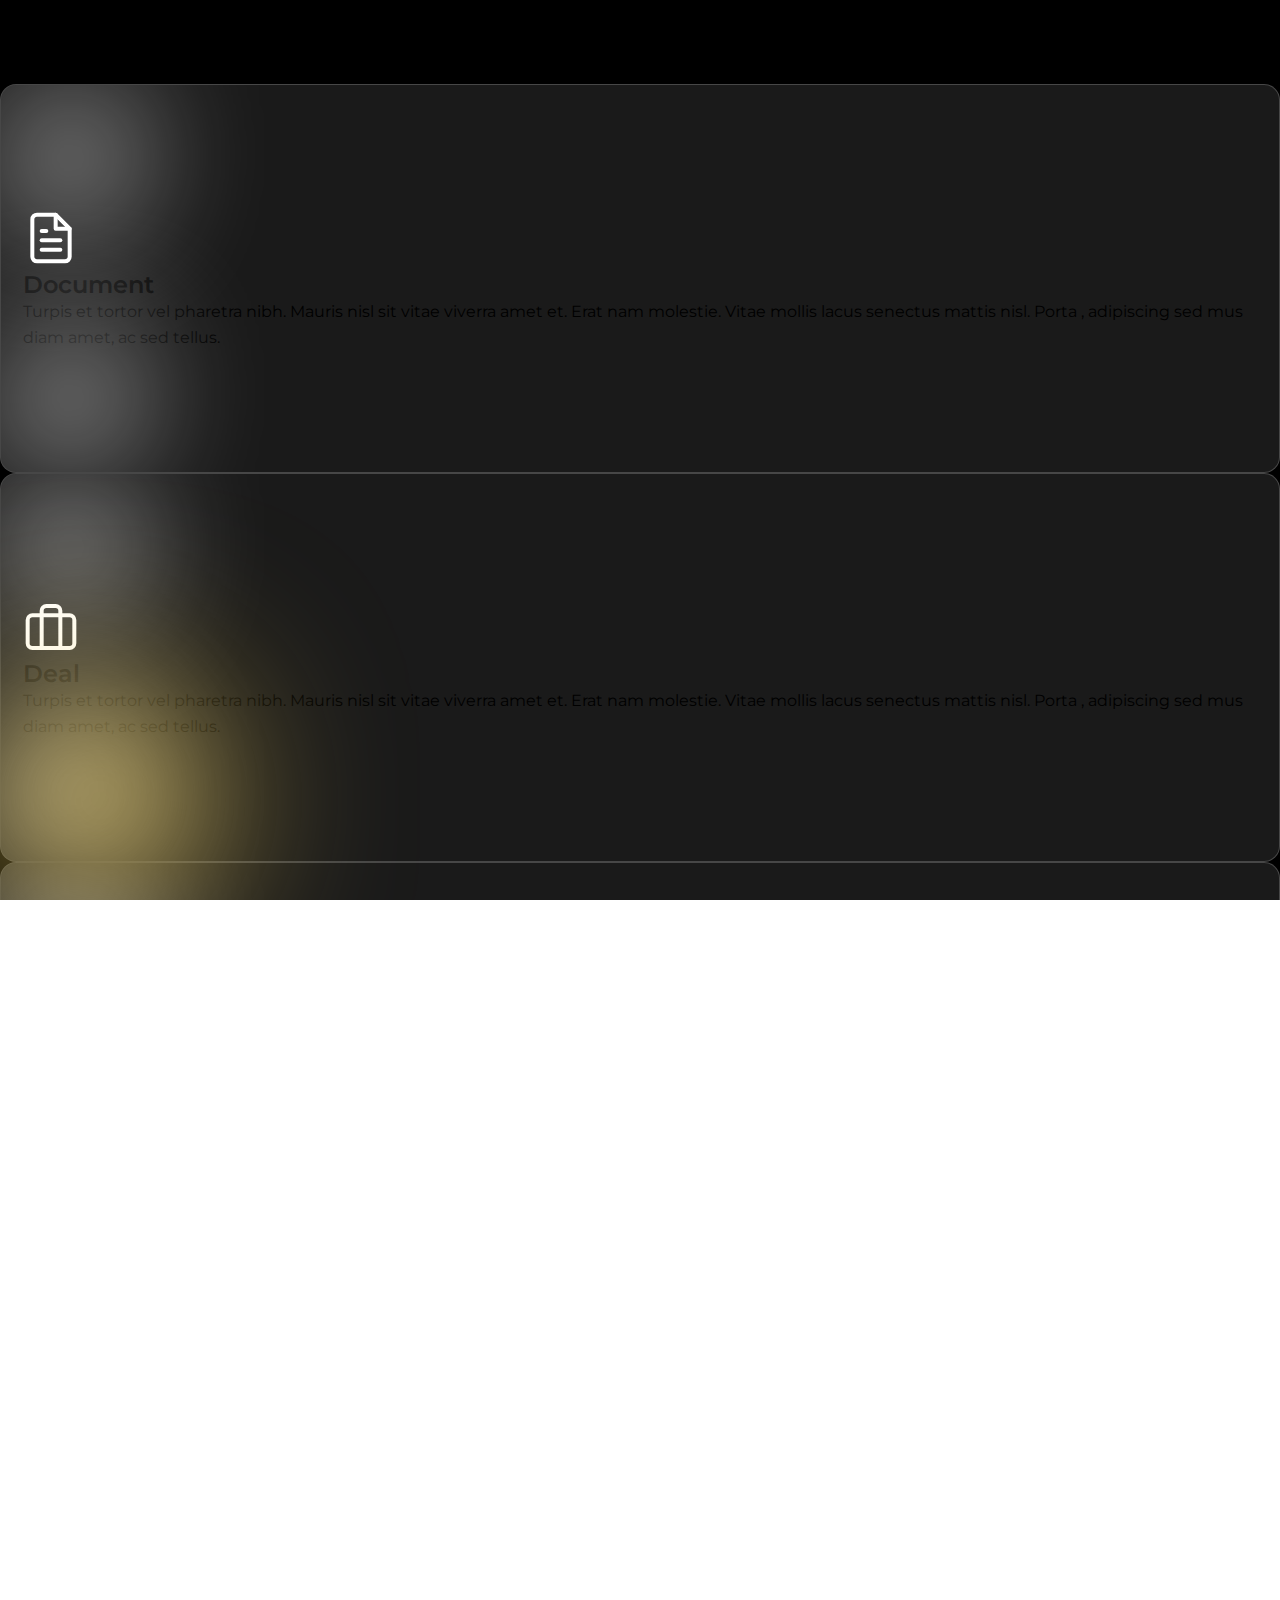
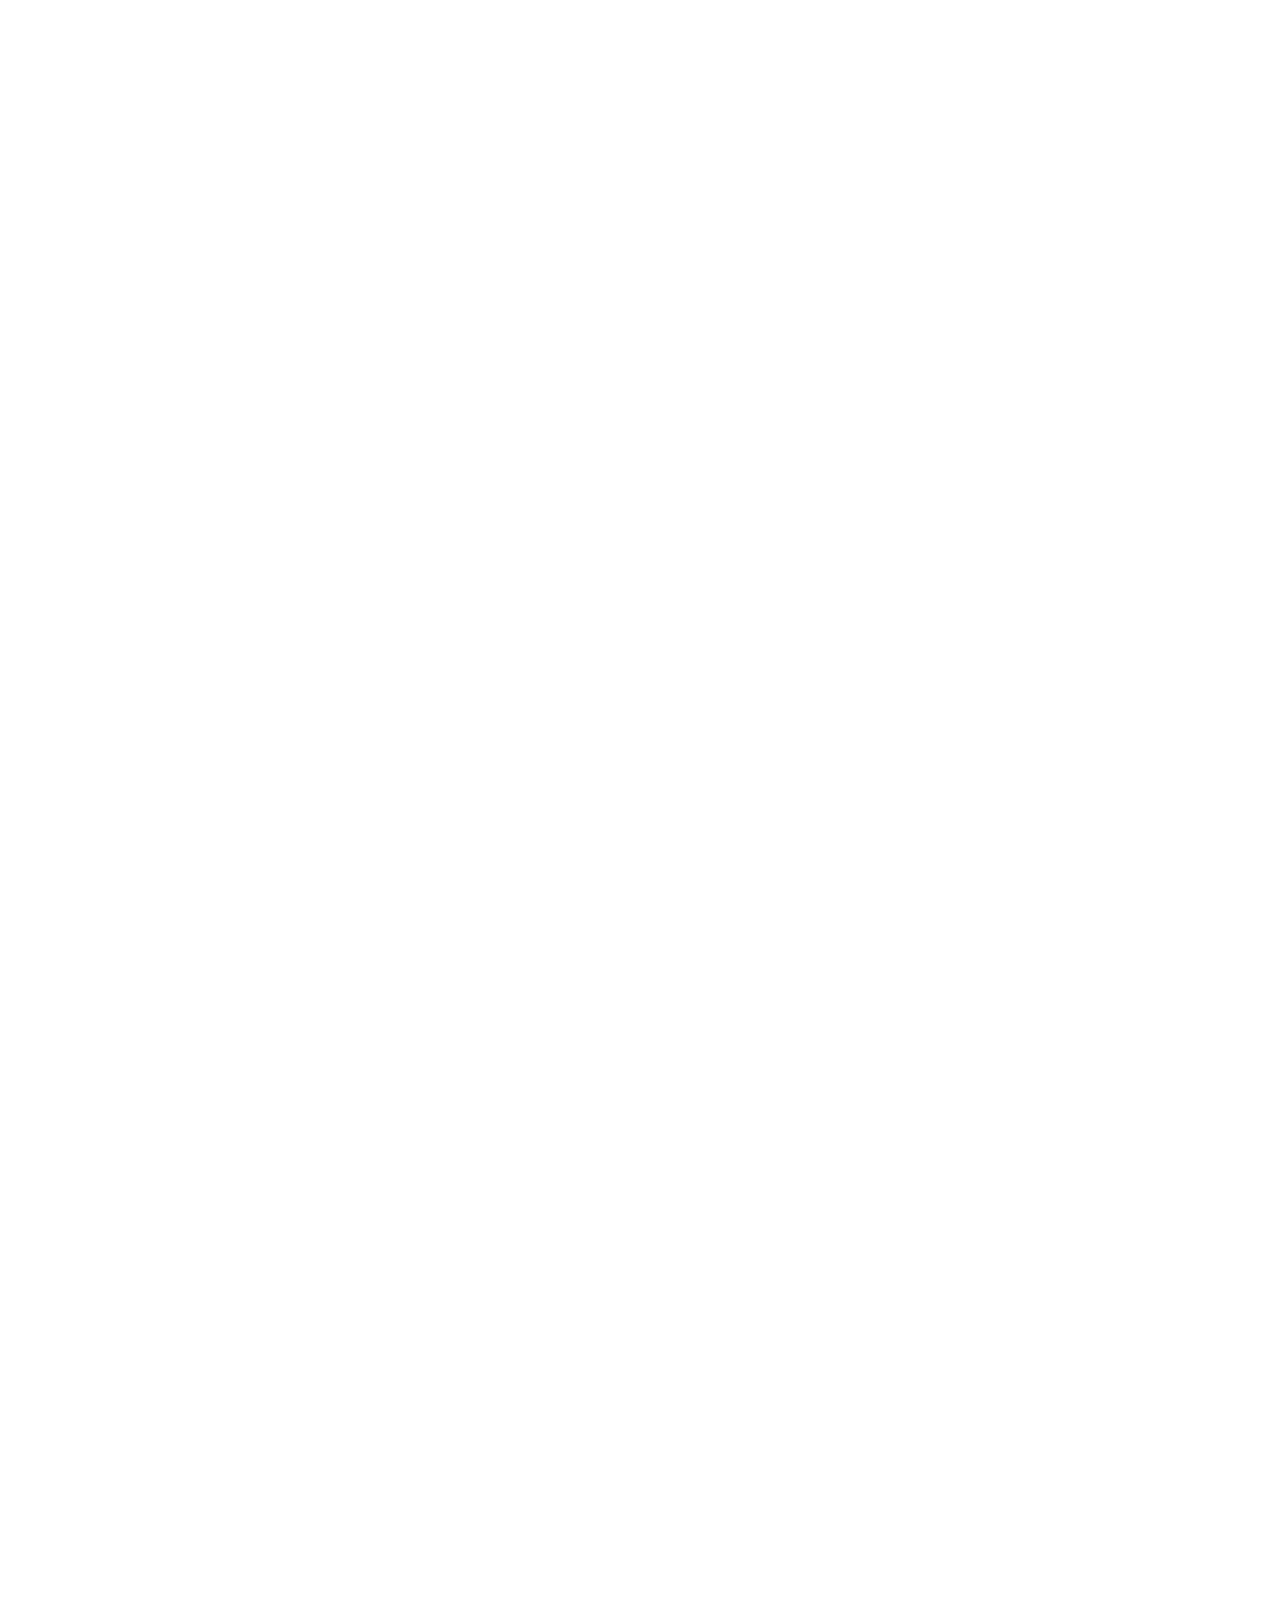
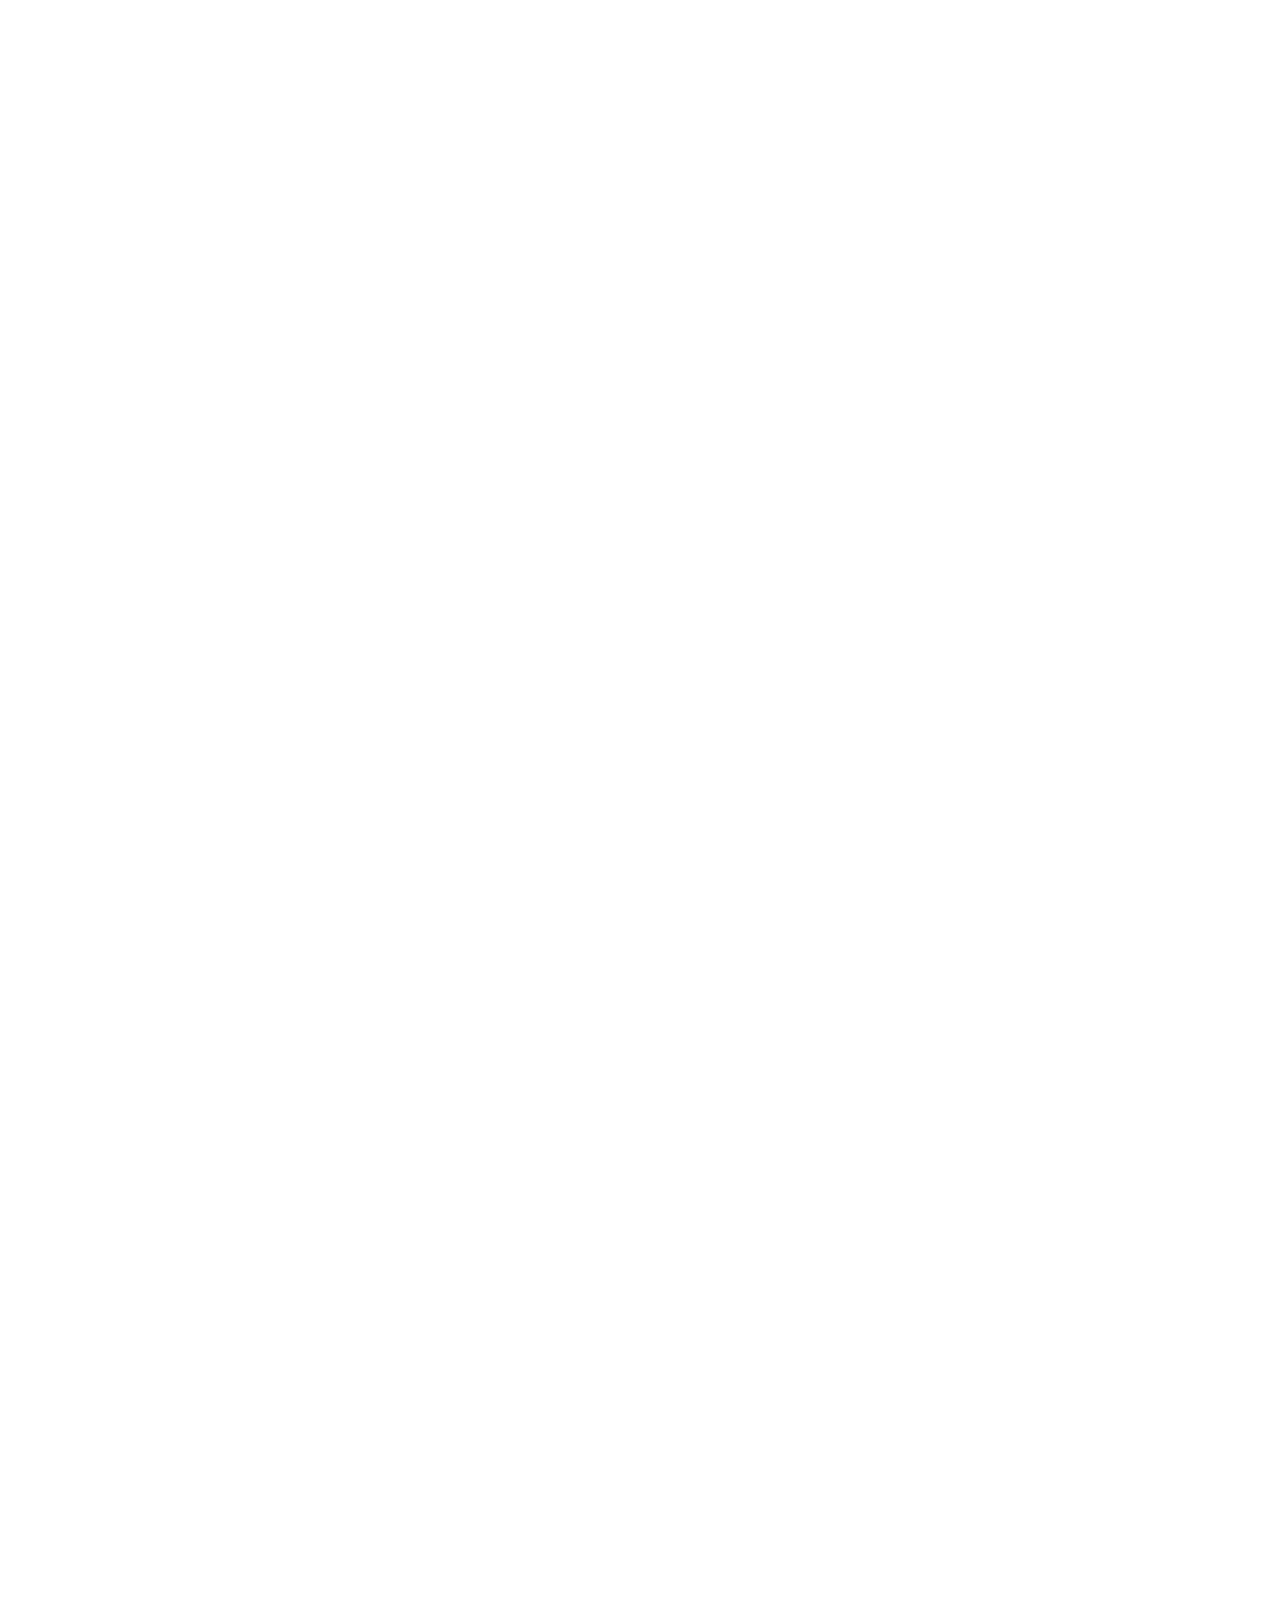
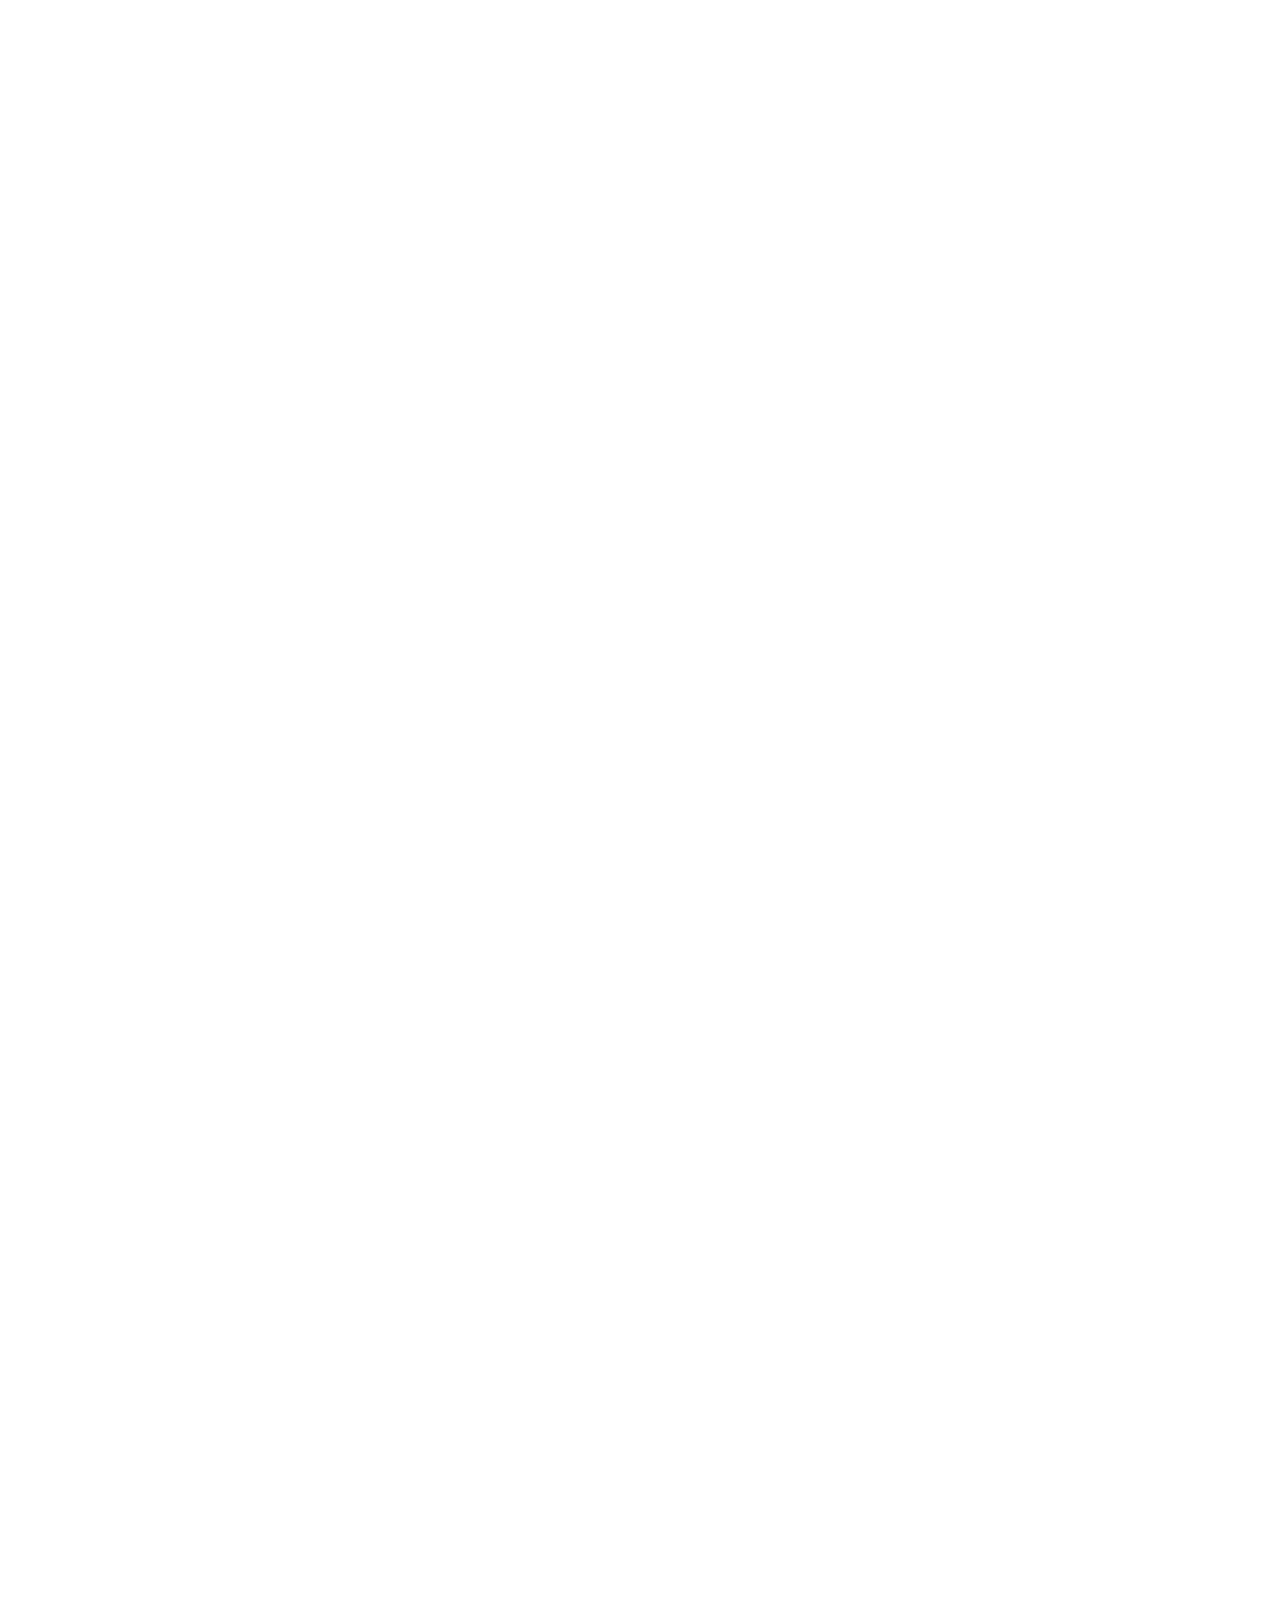
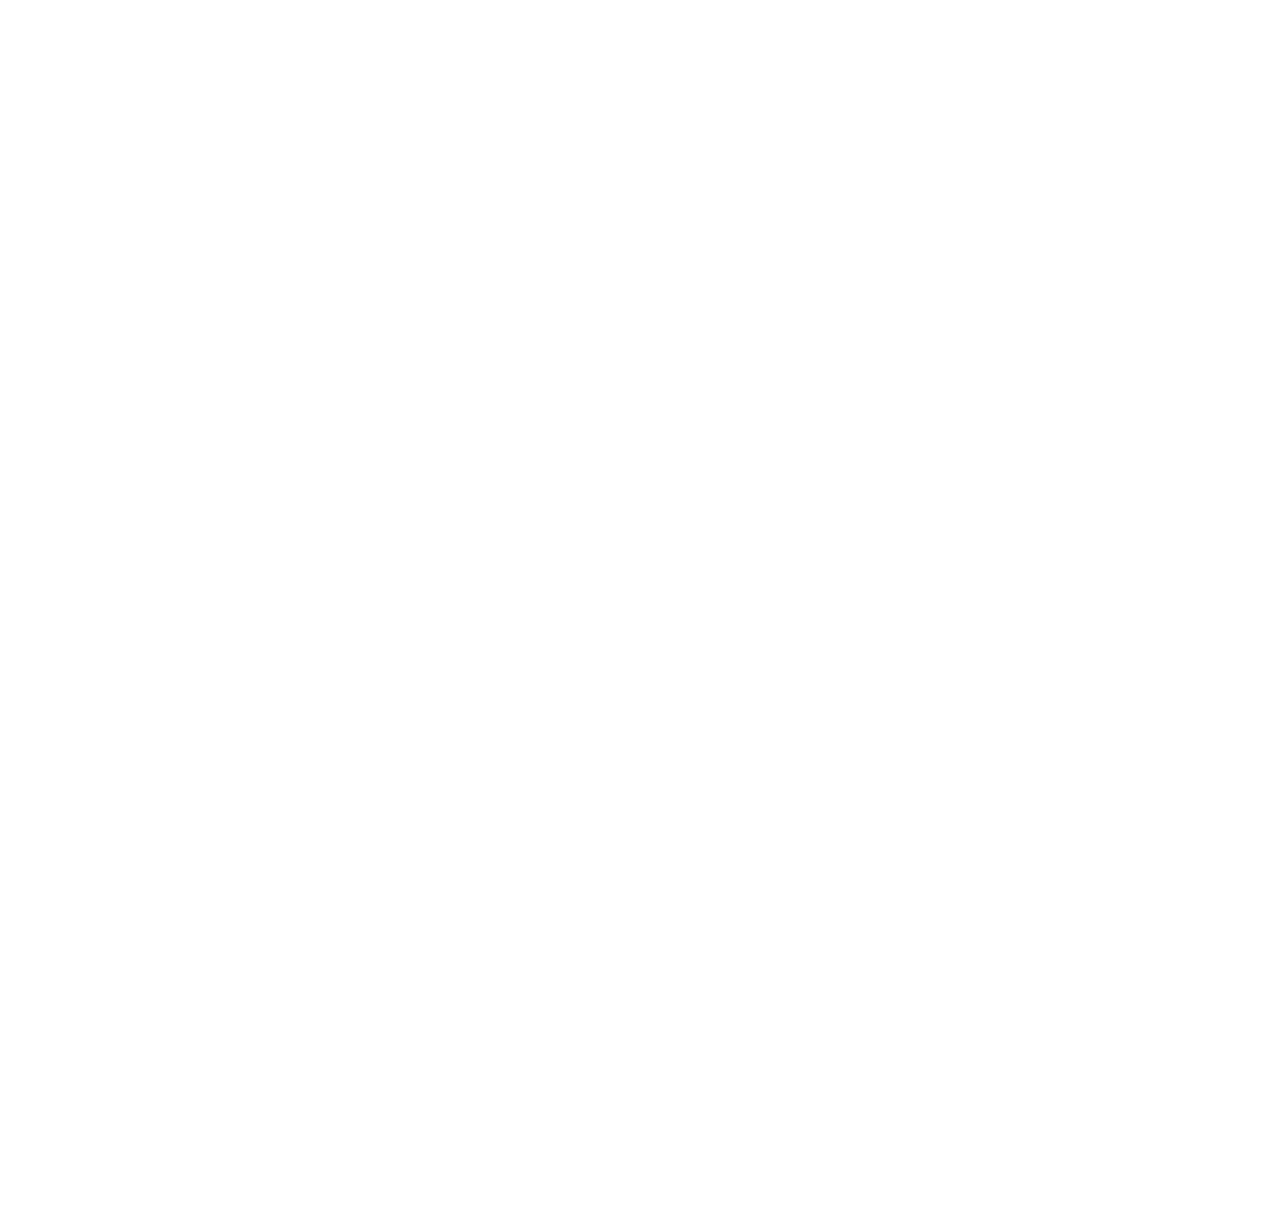
==== commit 577d64dc: "done" ====
--- a/vikram.html
+++ b/vikram.html
@@ -20,23 +20,50 @@
         <div class="row">
         <div class="col-lg-4 col-md-6 mb-5 mb-lg-0 col-12">
           <div class="document_box text-center">
-            <img src="./assets/image/png/document_card_icon.png" alt="document_icon">
+            
+            <div class="cards_blurs positioning_card_up position-absolute"></div>
+
+            <svg width="56" height="56" viewBox="0 0 56 56" fill="none" xmlns="http://www.w3.org/2000/svg">
+              <path d="M32.6654 4.6665L13.9987 4.6665C12.761 4.6665 11.574 5.15817 10.6989 6.03334C9.8237 6.90851 9.33203 8.09549 9.33203 9.33317L9.33203 46.6665C9.33203 47.9042 9.8237 49.0912 10.6989 49.9663C11.574 50.8415 12.761 51.3332 13.9987 51.3332L41.9987 51.3332C43.2364 51.3332 44.4234 50.8415 45.2985 49.9663C46.1737 49.0912 46.6654 47.9042 46.6654 46.6665L46.6654 18.6665L32.6654 4.6665Z" stroke="white" stroke-width="4" stroke-linecap="round" stroke-linejoin="round"/>
+              <path d="M32.668 4.6665V18.6665H46.668" stroke="white" stroke-width="4" stroke-linecap="round" stroke-linejoin="round"/>
+              <path d="M37.3346 30.3335L18.668 30.3335" stroke="white" stroke-width="4" stroke-linecap="round" stroke-linejoin="round"/>
+              <path d="M37.3346 39.6665H18.668" stroke="white" stroke-width="4" stroke-linecap="round" stroke-linejoin="round"/>
+              <path d="M23.3346 21H21.0013H18.668" stroke="white" stroke-width="4" stroke-linecap="round" stroke-linejoin="round"/>
+              </svg>
+              
+
             <p class="ff_body fw_600 fs_lg text-white py-3 mb-0">Document</p>
             <p class="ff_body fw_400 fs_xs text-white line_h_25 px-3">Turpis et tortor vel pharetra nibh. Mauris nisl sit vitae viverra amet et. Erat nam molestie. Vitae mollis lacus senectus mattis nisl. Porta , adipiscing sed mus diam amet, ac sed tellus. </p>
+
+            <div class="cards_blurs positioning_card_down position-absolute"></div>
           </div>
          </div>
-          <div class="col-lg-4 col-md-6 mb-5 mb-lg-0 col-12">
-            <div class="document_box  text-center active_bg_yellow">
-              <img src="./assets/image/png/briefcase_card_icon.png" alt="briefcase_icon">
+          <div class="col-lg-4 col-md-6 mb-5 mb-lg-0 col-12 position-relative">
+            <div class="document_box  text-center ">
+              <div class="cards_blurs positioning_card_up position-absolute"></div>
+              <svg class="deal_ico" width="56" height="56" viewBox="0 0 56 56" fill="none" xmlns="http://www.w3.org/2000/svg">
+
+                <path d="M46.668 16.3335H9.33464C6.75731 16.3335 4.66797 18.4228 4.66797 21.0002V44.3335C4.66797 46.9108 6.75731 49.0002 9.33464 49.0002H46.668C49.2453 49.0002 51.3346 46.9108 51.3346 44.3335V21.0002C51.3346 18.4228 49.2453 16.3335 46.668 16.3335Z" stroke="white" stroke-width="4" stroke-linecap="round" stroke-linejoin="round"/>
+                <path d="M37.3346 49V11.6667C37.3346 10.429 36.843 9.242 35.9678 8.36683C35.0926 7.49167 33.9056 7 32.668 7H23.3346C22.097 7 20.91 7.49167 20.0348 8.36683C19.1596 9.242 18.668 10.429 18.668 11.6667V49" stroke="white" stroke-width="4" stroke-linecap="round" stroke-linejoin="round"/>
+                </svg>
+
               <p class="ff_body fw_600 fs_lg text-white py-3 mb-0">Deal</p>
               <p class="ff_body fw_400 fs_xs text-white  line_h_25 px-3">Turpis et tortor vel pharetra nibh. Mauris nisl sit vitae viverra amet et. Erat nam molestie. Vitae mollis lacus senectus mattis nisl. Porta , adipiscing sed mus diam amet, ac sed tellus. </p>
+              <div class="cards_blurs positioning_card_down position-absolute"></div>
             </div>
           </div>
             <div class="col-lg-4 col-md-6 col-12">
-              <div class="document_box text-center">
-                <img src="./assets/image/png/contract_icon.png" alt="contract_icon">
+              <div class="document_box fill text-center">
+                <div class="cards_blurs positioning_card_up position-absolute"></div>
+                <svg class="contract_icon" width="56" height="56" viewBox="0 0 56 56" fill="none" xmlns="http://www.w3.org/2000/svg">
+                  <path d="M12.4441 12.7554H37.333V15.2443H12.4441V12.7554ZM12.4441 25.1998H25.0223V27.6887H12.4441V25.1998ZM36.3654 18.9776H12.4441V21.4665H33.8781L36.3654 18.9776ZM19.8999 45.2229C20.3183 45.7027 20.8493 46.071 21.4453 46.2948C22.0413 46.5185 22.6836 46.5906 23.3143 46.5047H35.4523C35.7411 46.5047 36.0181 46.39 36.2223 46.1858C36.4265 45.9816 36.5412 45.7046 36.5412 45.4158C36.5412 45.127 36.4265 44.8501 36.2223 44.6459C36.0181 44.4416 35.7411 44.3269 35.4523 44.3269H23.3143C21.8972 44.302 22.1492 43.0716 22.3483 42.6905C22.6079 42.2432 22.8102 41.765 22.9503 41.2671C23.0433 40.8666 22.9995 40.4464 22.8258 40.0737C22.6521 39.701 22.3586 39.3971 21.9921 39.2107C21.4032 38.9454 20.7437 38.8804 20.1144 39.0257C19.485 39.1709 18.9207 39.5184 18.5077 40.0149C17.9725 40.5672 17.229 41.4118 16.5165 42.2331C16.9568 40.508 17.5277 38.2945 18.0877 36.1354C18.2481 35.6434 18.2162 35.1089 17.9983 34.6396C17.7803 34.1702 17.3926 33.8009 16.9132 33.606C16.3823 33.4239 15.8021 33.4499 15.2896 33.6789C14.7772 33.9078 14.3707 34.3226 14.1521 34.8396C13.4801 36.1323 8.1601 45.0471 8.10722 45.1374C8.03388 45.2601 7.98544 45.3962 7.96467 45.5376C7.9439 45.6791 7.9512 45.8233 7.98616 45.962C8.02112 46.1007 8.08304 46.2311 8.1684 46.3458C8.25376 46.4606 8.36089 46.5574 8.48366 46.6307C8.73161 46.7788 9.02824 46.8224 9.30829 46.7518C9.58835 46.6812 9.82889 46.5022 9.97699 46.2543C10.1761 45.9198 14.4228 38.8063 15.7621 36.4309C14.7541 40.3198 13.6434 44.6474 13.5781 45.0363C13.5046 45.3222 13.5266 45.6243 13.641 45.8965C13.7553 46.1687 13.9556 46.3959 14.2112 46.5436C14.496 46.6848 14.8196 46.7272 15.1311 46.6641C15.4427 46.601 15.7243 46.436 15.9317 46.1951C16.1277 46.0178 16.4948 45.5963 17.4203 44.5214C18.2827 43.5071 19.1659 42.5109 20.0694 41.5331C20.4085 41.1754 20.6139 41.334 20.4148 41.6856C20.0253 42.1778 19.7727 42.7641 19.6826 43.3852C19.5924 44.0064 19.6679 44.6403 19.9014 45.2229H19.8999Z" fill="white"/>
+                  <path d="M43.5556 33.7478V49.7778H6.22223V6.2222H43.5556V13.9891L45.6244 11.9202C45.9429 11.6061 46.2921 11.3247 46.6667 11.0802V4.66664C46.6667 4.25408 46.5028 3.85842 46.2111 3.5667C45.9193 3.27497 45.5237 3.11108 45.1111 3.11108H4.66667C4.25411 3.11108 3.85845 3.27497 3.56673 3.5667C3.275 3.85842 3.11111 4.25408 3.11111 4.66664V51.3333C3.11111 51.7459 3.275 52.1415 3.56673 52.4333C3.85845 52.725 4.25411 52.8889 4.66667 52.8889H45.1111C45.5237 52.8889 45.9193 52.725 46.2111 52.4333C46.5028 52.1415 46.6667 51.7459 46.6667 51.3333V33.3309C45.7125 33.8364 44.6091 33.9843 43.5556 33.7478Z" fill="white"/>
+                  <path d="M53.0888 18.4506L52.2752 17.6371C52.691 17.0876 52.9015 16.41 52.8703 15.7216C52.839 15.0333 52.568 14.3775 52.1041 13.868C51.502 13.3373 50.7145 13.066 49.9133 13.1132C49.1121 13.1604 48.362 13.5222 47.8263 14.12L28.343 33.6002L27.041 38.4878C27.0204 38.5517 27.0179 38.6201 27.0337 38.6854C27.0496 38.7507 27.0833 38.8103 27.1309 38.8576C27.1786 38.905 27.2384 38.9382 27.3038 38.9537C27.3692 38.9691 27.4376 38.9661 27.5014 38.9451L32.3719 37.6275L50.5594 19.44L51.3279 20.21C51.3815 20.2636 51.4241 20.3272 51.4532 20.3973C51.4822 20.4674 51.4972 20.5425 51.4972 20.6183C51.4972 20.6942 51.4822 20.7693 51.4532 20.8393C51.4241 20.9094 51.3815 20.973 51.3279 21.0266L43.6792 28.6753C43.4459 28.9088 43.3149 29.2254 43.3151 29.5555C43.3152 29.8856 43.4465 30.2021 43.68 30.4354C43.9135 30.6687 44.2301 30.7997 44.5602 30.7996C44.8903 30.7994 45.2068 30.6681 45.4401 30.4346L53.0888 22.786C53.6636 22.2107 53.9866 21.4308 53.9866 20.6175C53.9866 19.8043 53.6636 19.0243 53.0888 18.4491V18.4506Z" fill="white"/>
+                  </svg>
+
                 <p class="ff_body fw_600 fs_lg text-white py-3 mb-0">Contract</p>
                 <p class="ff_body fw_400 fs_xs text-white line_h_25 px-3">Turpis et tortor vel pharetra nibh. Mauris nisl sit vitae viverra amet et. Erat nam molestie. Vitae mollis lacus senectus mattis nisl. Porta , adipiscing sed mus diam amet, ac sed tellus. </p>
+                <div class="cards_blurs positioning_card_down position-absolute"></div>
               </div>
         
       </div>
@@ -58,7 +85,7 @@
       <div class="row align-items-center justify-content-between">
         <div class="col-lg-5 col-12 mb-5 mb-lg-0 position-relative">
           <div cl>
-          <img src="./assets/image/png/votal.png" alt="votal">
+          <img src="./assets/image/png/votal.png" class="w-50" alt="votal">
           <img src="./assets/image/png/wine_glass.png" class="position-absolute positioning_glass ps-3" alt="wine_glass">
         </div>
         </div>
@@ -70,7 +97,7 @@
              <p class="ff_body fs_xl fw_900 text-white">9999 </p>
              <p class="ff_body fw_400 text-white fs_xs line_h_25">of 10,000 minted</p>
             </div>
-            <div class="ms-lg-5 m-0 ps-0 ps-lg-5 pe-5 pe-lg-0">
+            <div class="ms-lg-5 m-0 ps-0 ps-lg-5 p-0 pe-sm-5 pe-lg-0">
              <p class="ff_body fs_xl fw_900 text-white">.2 ETH</p>
              <p class="ff_body fw_400 text-white fs_xs line_h_25">per NFT</p>
             </div>
@@ -112,8 +139,8 @@
     <section class="bg_black ">
 <div class="container py-5">
   <p class="ff_heading fw_400 fs_xxl text-white text-center mb-5">Partners</p>
-  <div class="row align-items-center  py-4">
-    <div class="col-lg-3 col-sm-6 col-md-4  col-12">
+  <div class="row align-items-center justify-content-between  py-4">
+    <div class="col-lg-2 col-sm-6 col-md-4  col-12">
       <div class="d-flex align-items-center justify-content-center justify-content-lg-start mb-5 mb-lg-0">
         <img src="./assets/image/png/NFTevening Logo.png" alt="NFTevening_logo">
         <img src="./assets/image/png/right_line.png" class="d-none d-lg-flex" alt="right_line">
@@ -121,19 +148,19 @@
       
     </div>
     
-    <div class="col-lg-3 col-sm-6 col-md-4  col-12">
+    <div class="col-lg-2 col-sm-6 col-md-4  col-12">
       <div class="d-flex align-items-center justify-content-center justify-content-lg-start mb-5 mb-lg-0">
         <img src="./assets/image/png/NFT Calendar.png" class="" alt="nft_calender_logo">
-        <img src="./assets/image/png/right_line.png" class="d-none d-lg-flex ms-0 ms-lg-3" alt="right_line">
-      </div>
-    </div>
-    <div class="col-lg-3 col-sm-6 col-md-4  col-12">
+        <img src="./assets/image/png/right_line.png" class="d-none d-lg-flex ms-0 ms-lg-5" alt="right_line">
+      </div>
+    </div>
+    <div class="col-lg-2 col-sm-6 col-md-4  col-12">
       <div class="d-flex align-items-center justify-content-center justify-content-lg-start mb-5 mb-lg-0">
         <img src="./assets/image/png/Nebraska Furniture.png" class="mx- auto" alt="Nebraska Furniture_logo">
-        <img src="./assets/image/png/right_line.png" class="d-none d-lg-flex  ms-lg-3" alt="right_line">
-      </div>
-    </div>
-    <div class="col-lg-3  col-sm-6  col-12">
+        <img src="./assets/image/png/right_line.png" class="d-none d-lg-flex ms-lg-5" alt="right_line">
+      </div>
+    </div>
+    <div class="col-lg-2  col-sm-6  col-12">
       <div class="d-flex justify-content-center justify-content-lg-start"><img src="./assets/image/png/Fannie Mae Logo.png" alt="Fannie Mae Logo"></div>
     </div>
   </div>
@@ -145,10 +172,11 @@
 <!-- ------------------Meet The Team start  ------------------------ -->
 
 <section class="bg_black min-vh-100">
-  <div class="container py-5">
-    <p class="ff_heading fw_400 fs_xxl text-white text-center mb-5">Meet The Team</p>
+  <div class="container py-sm-5 py-3">
+    <p class="ff_heading fw_400 fs_xxl text-white text-center mb-0 mb-sm-5">Meet The Team</p>
     
-    <div class="row justify-content-between py-5 border_yellow">
+    <div class="row justify-content-between align-items-center py-5 border_ yellow">
+      <p class="top_border_card mb-5"></p>
       <div class="col-md-4 col-12 mb-5 mb-md-0">
         <div class="d-flex flex-column align-items-center align-items-md-start">
         <p class="ff_body fw_700 fs_lg text-white pb-2">Jaylon Schleifer</p>
@@ -170,7 +198,8 @@
       </div>
     </div>
 
-    <div class="row justify-content-between py-5 border_bottom_yellow">
+    <div class="row justify-content-between align-items-center py-5 border_ yellow">
+      <p class="top_border_card mb-5"></p>
       <div class="col-md-4 col-12 mb-5 mb-md-0">
         <div class="d-flex flex-column align-items-center align-items-md-start">
         <p class="ff_body fw_700 fs_lg text-white pb-2">Talan Passaquindici Arcand</p>
@@ -194,7 +223,8 @@
     </div>
 
 
-    <div class="row justify-content-between py-5">
+    <div class="row justify-content-between align-items-center py-5 border_ yellow">
+      <p class="top_border_card mb-5"></p>
       <div class="col-md-4 col-12 mb-5 mb-md-0">
         <div class="d-flex flex-column align-items-center align-items-md-start">
         <p class="ff_body fw_700 fs_lg text-white pb-2">Alfonso Franci</p>
@@ -222,7 +252,7 @@
 
 <!-- --------------------footer-section-start----------------------------- -->
 
-<section class=" d- flex align- items-center position-relative footer_bg">
+<section class=" position-relative footer_bg">
   <div class="container min-vh-100">
     <div class="blur_footer position-absolute positioning_blur mb-5"></div>
     <div class="blur_footer position-absolute blur_right_shadow"></div>
@@ -317,7 +347,7 @@
 
 <div class=" mt-5">
   <div class="d-flex justify-content-center">
-  <img src="./assets/image/png/metafizz_moncky.png" alt="metafizz_moncky">
+  <img src="./assets/image/png/metafizz_moncky.png" class="mover" alt="metafizz_moncky">
 </div>
   <div class="d-flex justify-content-center align-items-center gap-4 py-4">
 
@@ -380,7 +410,7 @@
   function decreaseValue() {
     var value = parseInt(document.getElementById('number').value, 10);
     value = isNaN(value) ? 0 : value;
-    value < 1 ? value = 1 : '';
+    value < -Infinity ? value = -Infinity : '';
     value--;
     document.getElementById('number').value = value;
   }</script>
--- a/assets/css/main.css
+++ b/assets/css/main.css
@@ -14,15 +14,23 @@
 .document_box{
     background: rgba(255, 255, 255, 0.1);
 border: 1px solid rgba(255, 255, 255, 0.2);
-filter: blur(px);
+
 border-radius: 16px;
 padding: 25px 19px 22px 22px;
-}
-.document_box:hover{
+z-index: 99 !important;
+overflow: hidden !important;
+}
+.document_box:hover {
     background: #FDDA60;
     box-shadow: 0px 14px 56px rgba(253, 218, 96, 0.5);
     transform: scale(1.04);
     transition: all 400ms ease-in-out;
+    color: black !important;
+  
+  
+}
+.document_box:hover p {
+    color: black !important;
   
 }
 
@@ -169,11 +177,16 @@
 .scale_transition:hover{
   transition: all 400ms ease-in-out;
 }
-.border_yellow{border-top: 1px solid #FDDA60;
-border-bottom: 1px solid #FDDA60;}
-
-.border_bottom_yellow{
-  border-bottom: 1px solid #FDDA60;
+.border_yellow{
+  border-top: 1px solid #FDDA60;
+box-shadow: 5px 4px 10px 1px 3px #fdda60;
+}
+
+.top_border_card{
+  width: 100%;
+  height: 1px;
+  background-color: #FDDA60;
+  box-shadow: 2px px 10px 2px #fdda60;
 }
 
 /* ------accordian-section------ */
@@ -260,13 +273,13 @@
 }
 
 
-.rotate{
+/* .rotate{
   animation: rotate 6s linear infinite;
 }
 @keyframes rotate{ to
 
 {transform: rotate(360deg);}
-}
+} */
 
 @media (max-width: 992px) {
   form {
@@ -285,9 +298,33 @@
 }
 
 .twitter path:hover{
-  fill: #e21616;
-}
-.twitter:hover{
-  transform: translateY(-10px);
-  transition: all 400ms ease-in-out;
+  fill: #FDDA60;
+}
+/* .document_box:hover .document_icon path{
+  fill: black;
+} */
+.document_box:hover svg path{
+  stroke: black;
+}
+.fill:hover svg path{
+  fill: black;
+}
+
+.cards_blurs {
+  height: 100px;
+  width: 100px;
+  filter: blur(70px);
+  background-color:#fff;
+  transition: 0.3s ease-in-out;
+  border-radius: 0 0 50%;
+  z-index: 1 !important;
+  
+}
+.positioning_card_down{
+ bottom: 10px;
+  left: 25px;
+}
+.positioning_card_up{
+  top: 15px;
+  right: 10px;
 }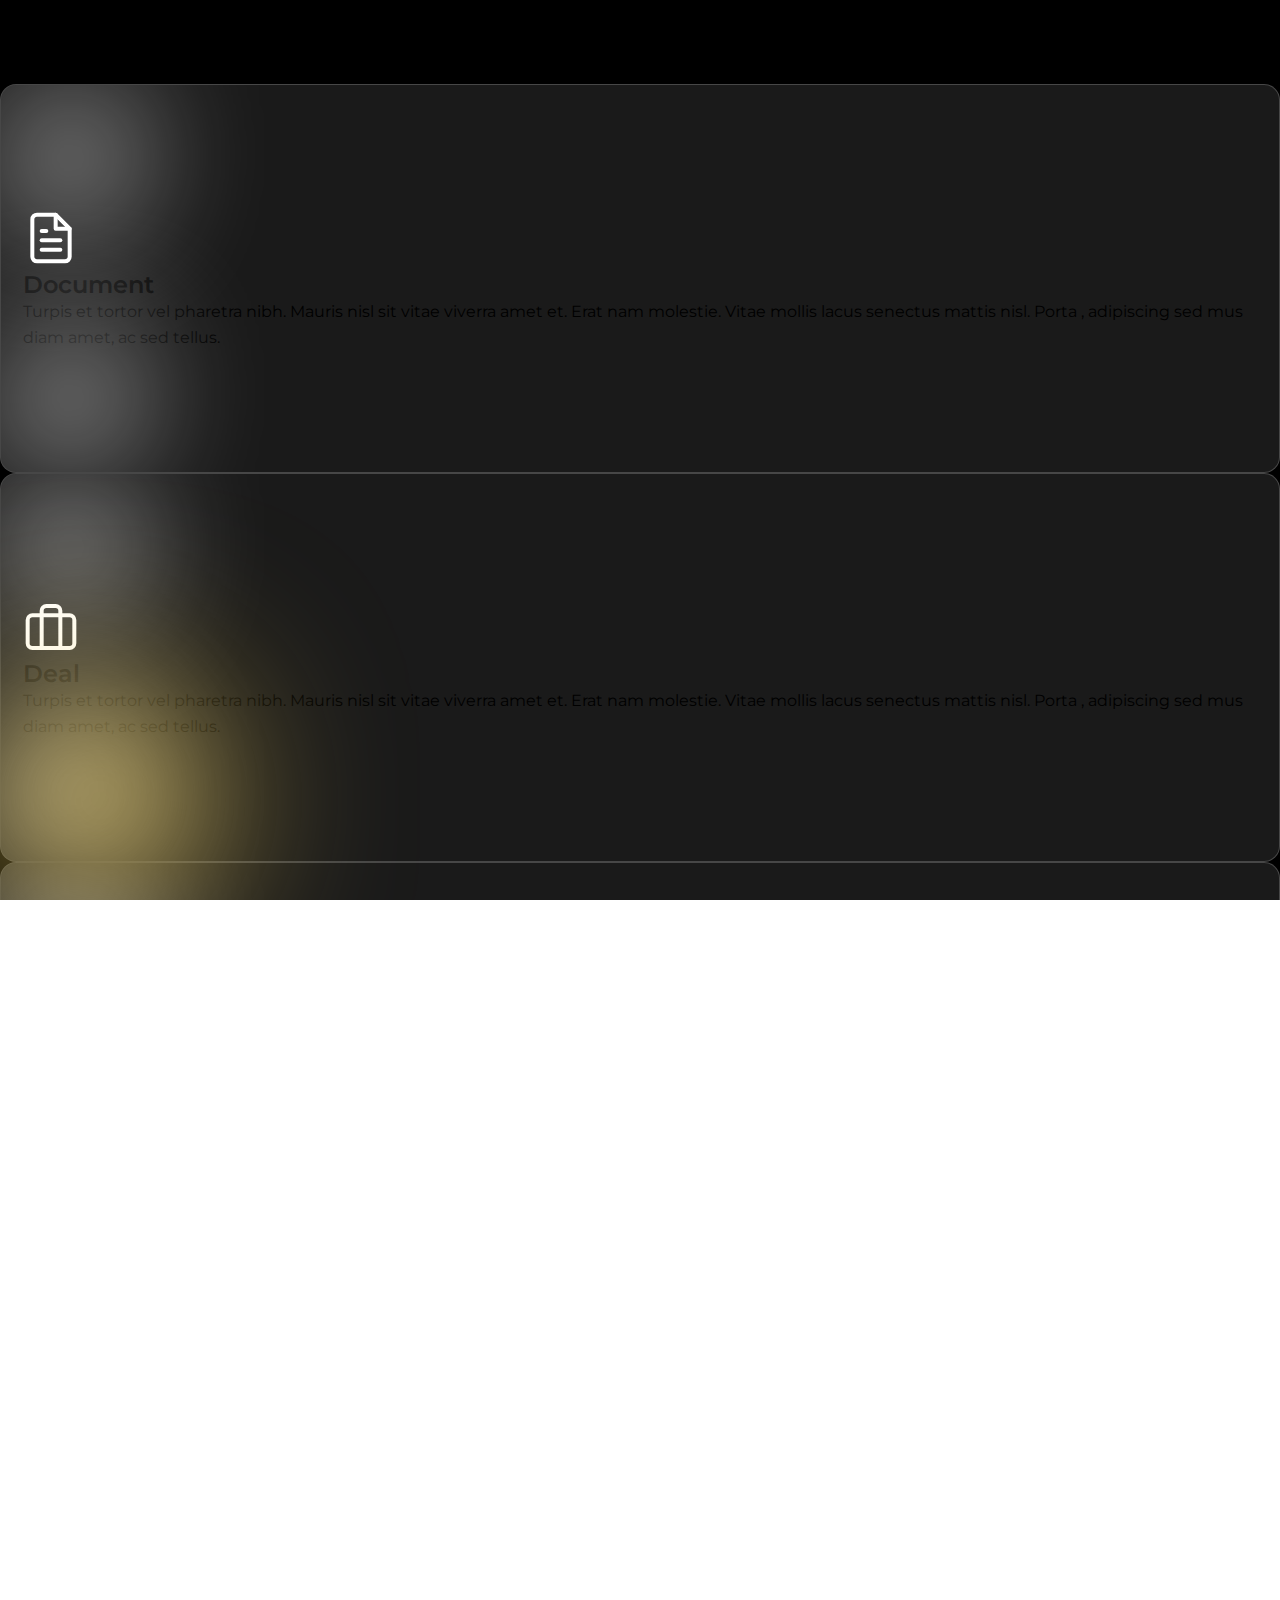
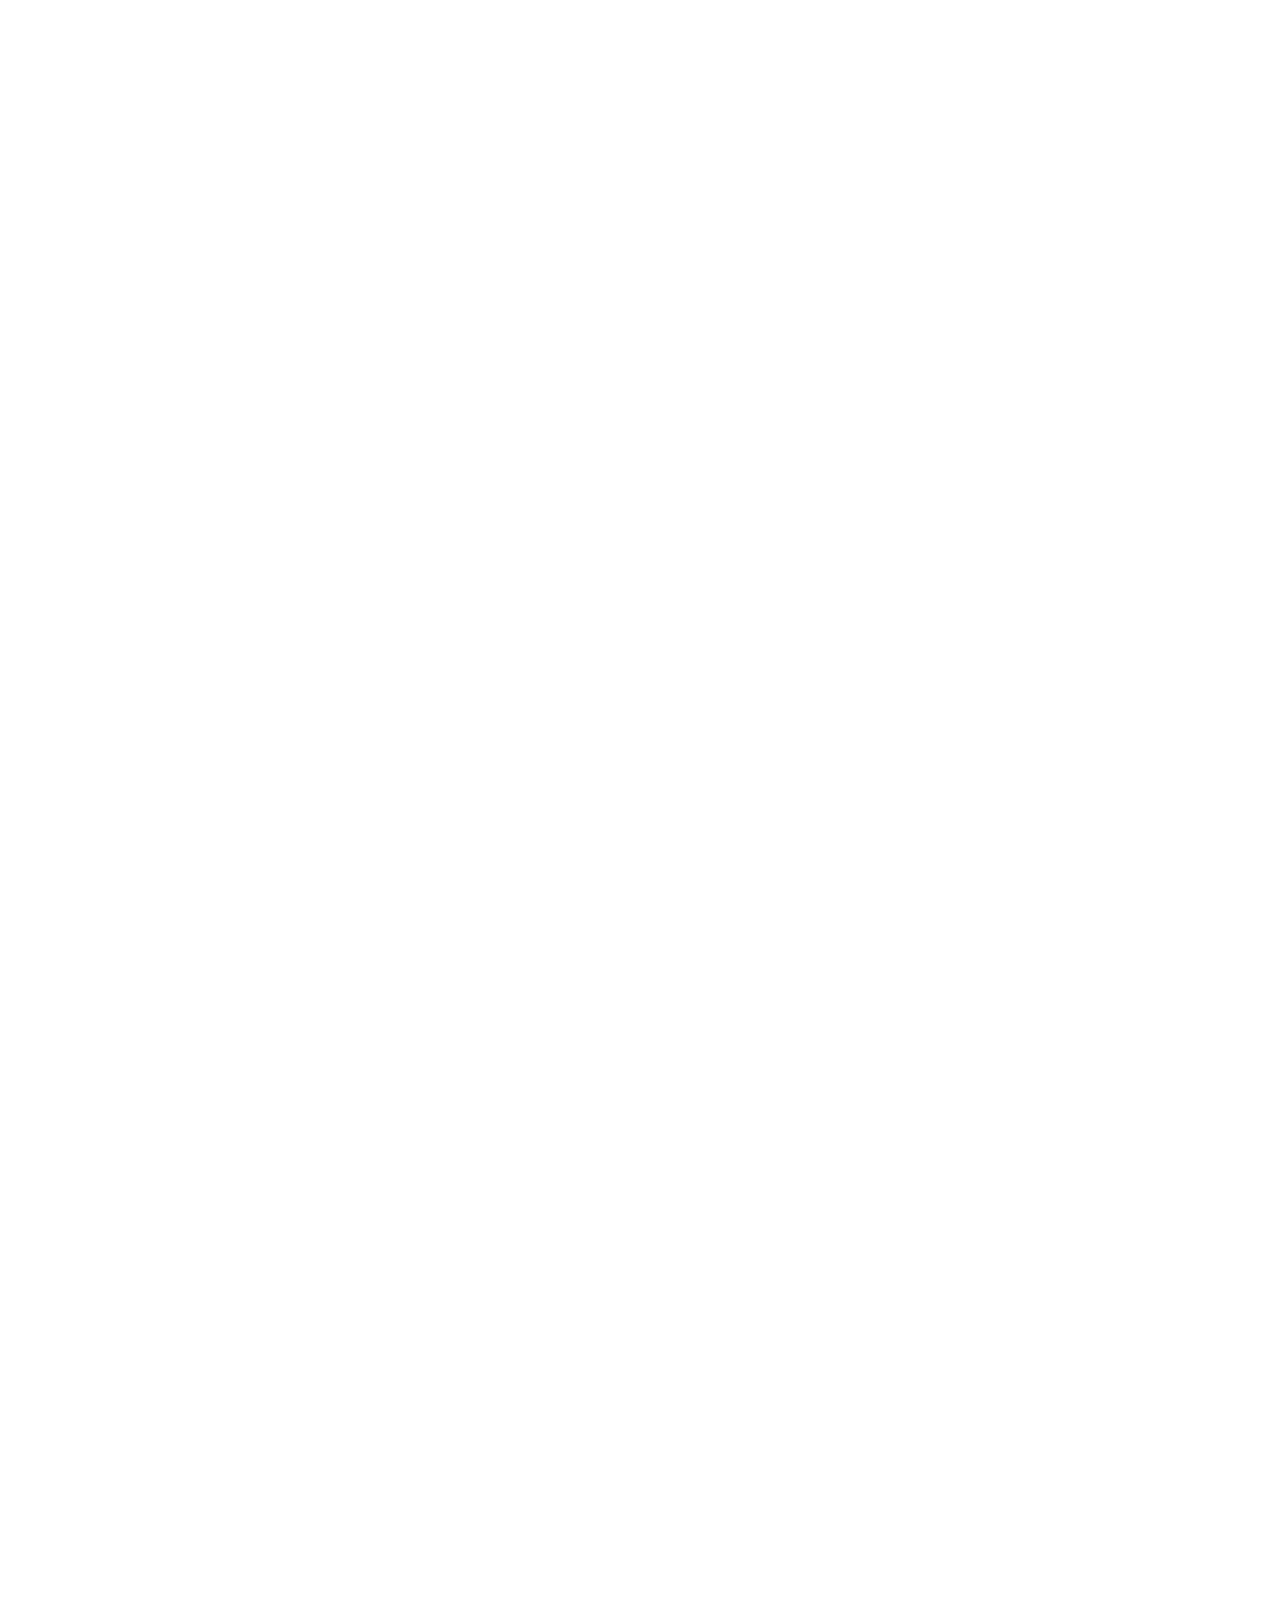
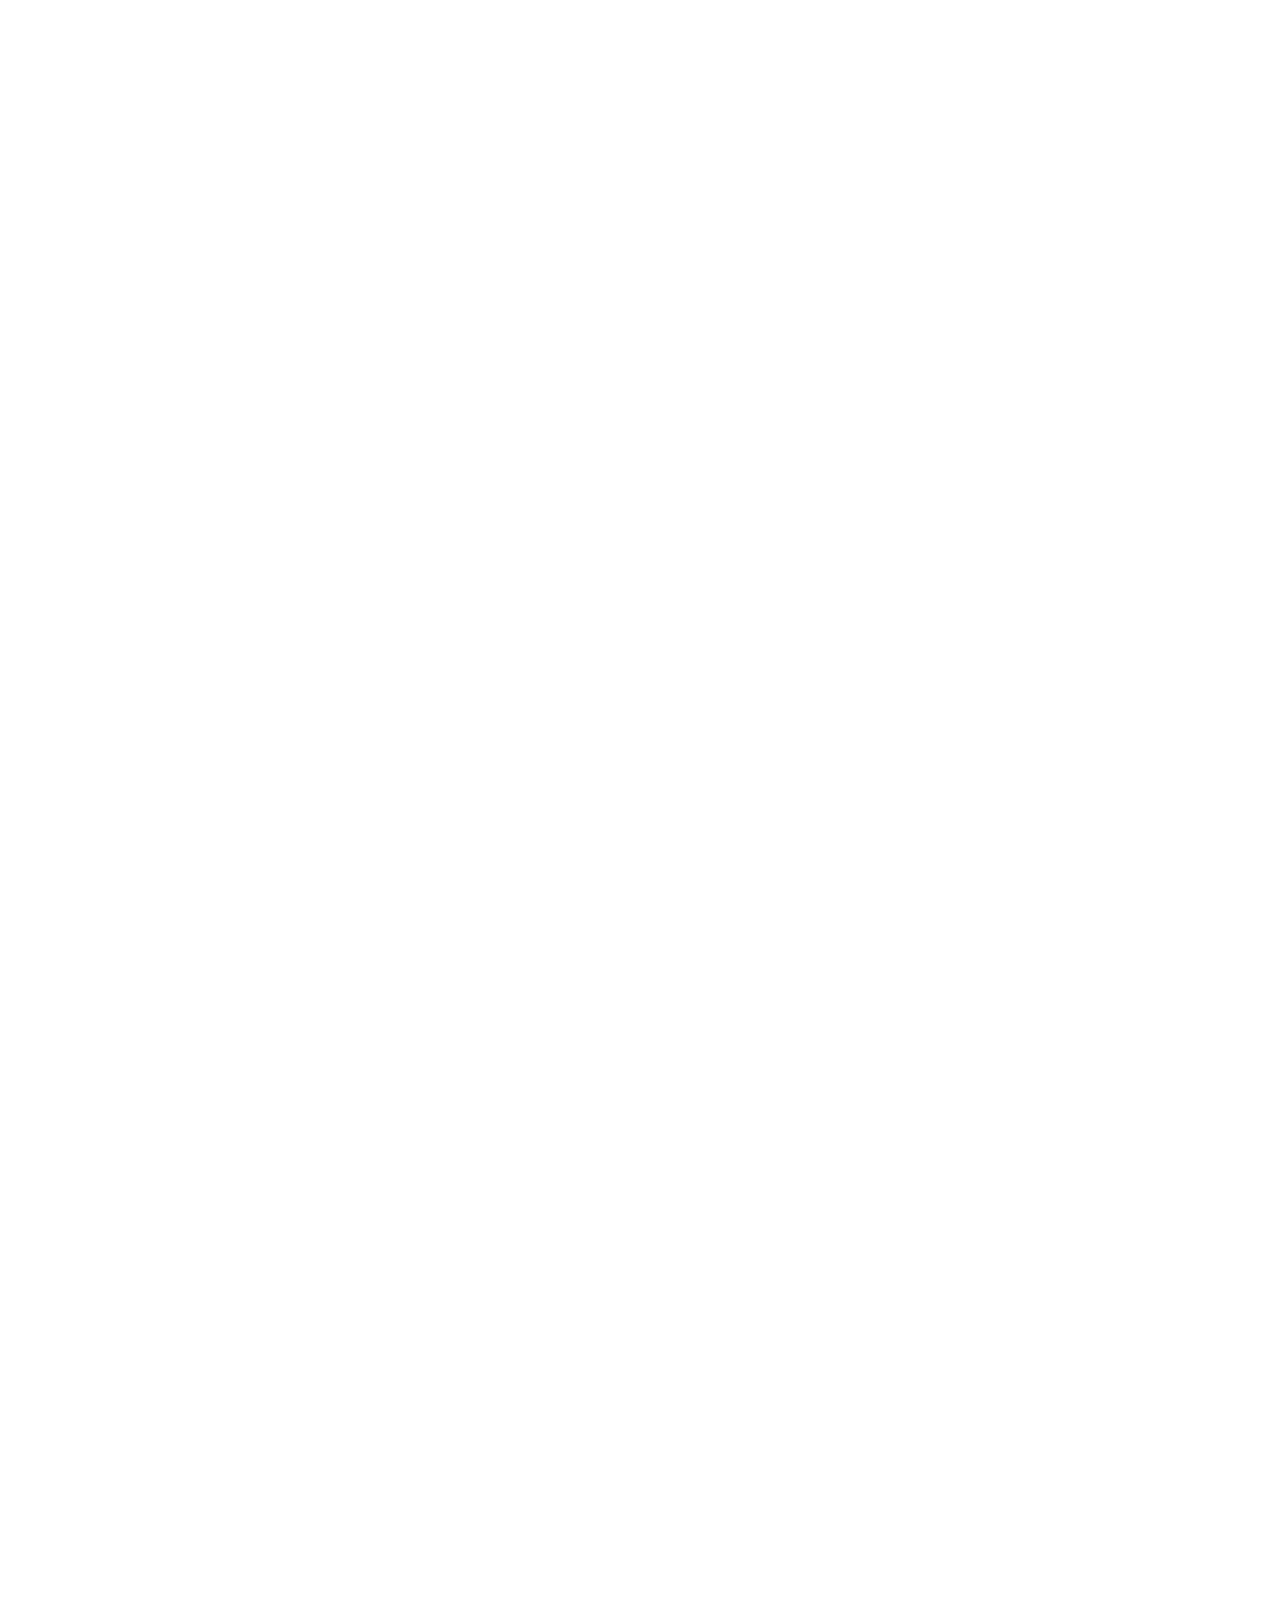
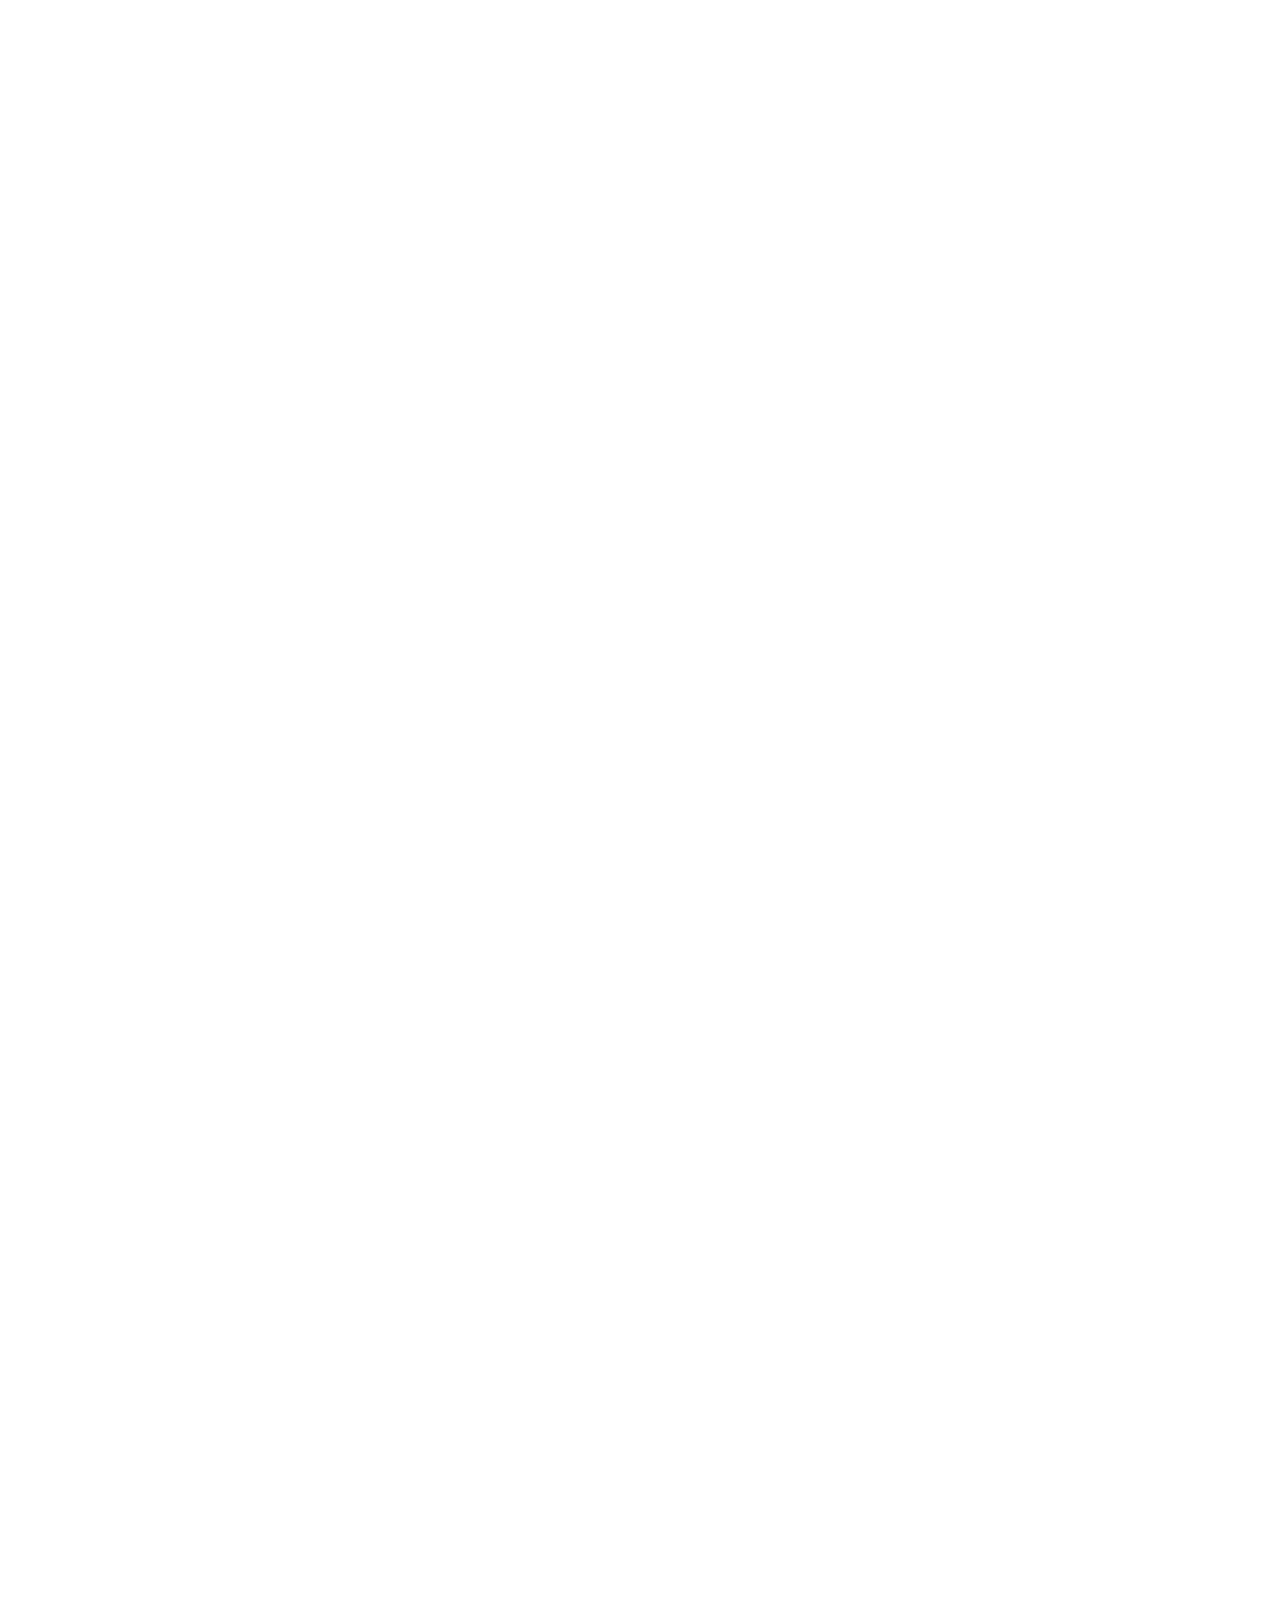
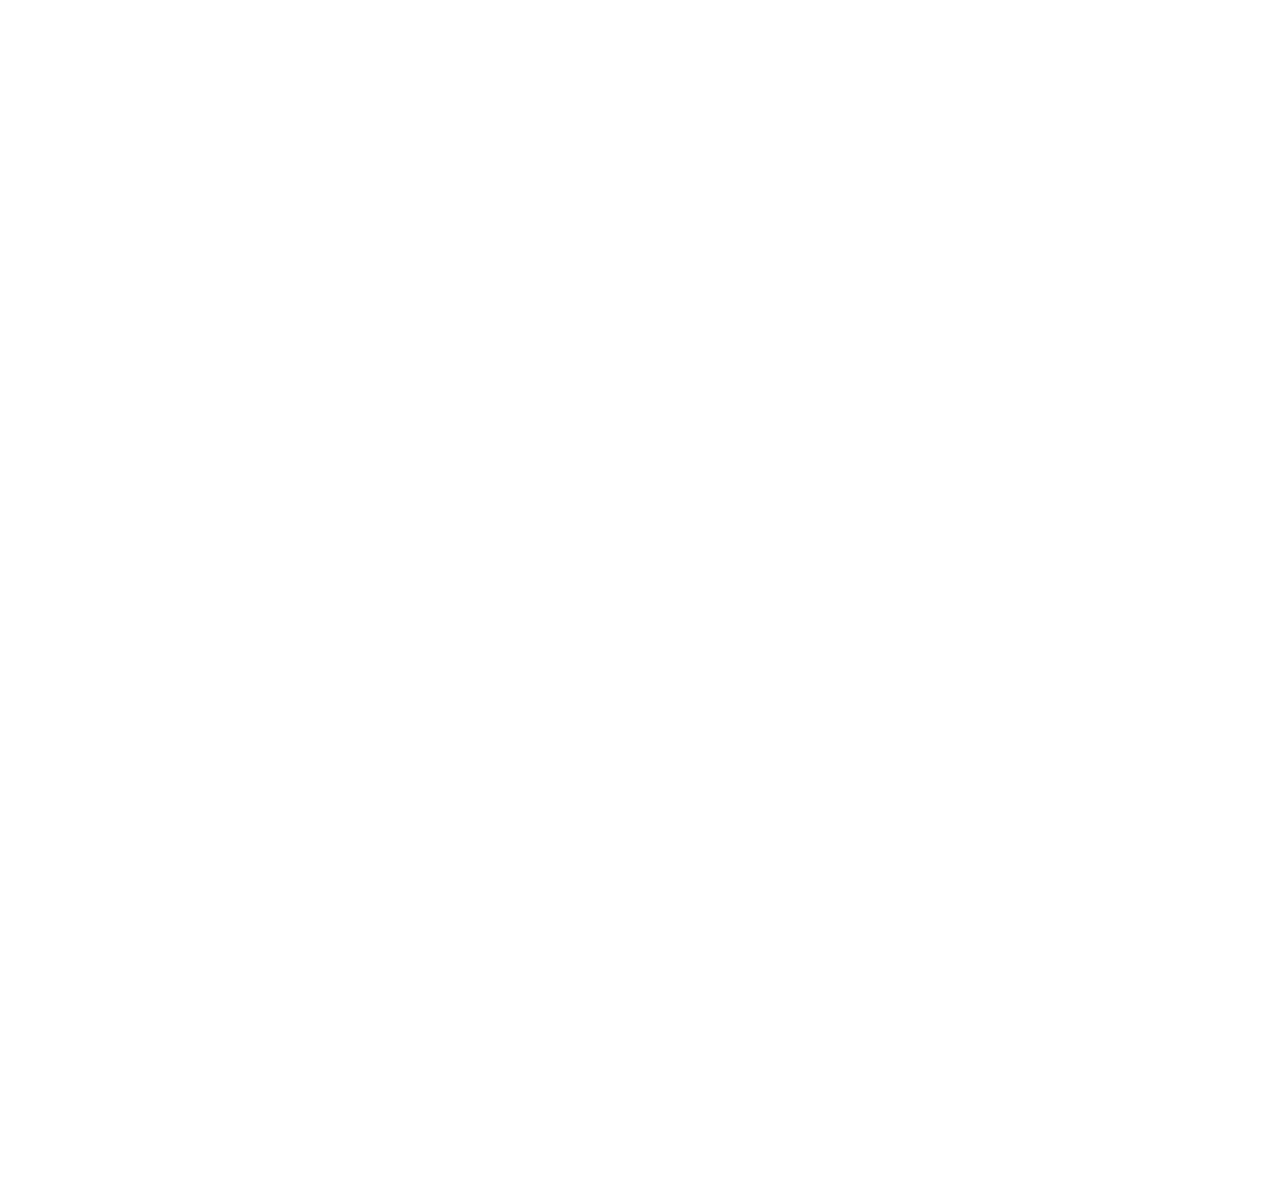
==== commit 1c231920: "done" ====
--- a/vikram.html
+++ b/vikram.html
@@ -13,64 +13,56 @@
   </head>
   <body>
 
-    <!-- ------------------------CARD-SECTION-START------------------------------------ -->
-    <section class="bg_black">
-      <div class="container py-5">
-        <p class="ff_heading fw_400 fs_xxl text-white text-center mb-5">Utilities</p>
-        <div class="row">
-        <div class="col-lg-4 col-md-6 mb-5 mb-lg-0 col-12">
-          <div class="document_box text-center">
-            
+<!-- ------------------------CARD-SECTION-START------------------------------------ -->
+<section class="bg_black">
+  <div class="container py-5">
+    <p class="ff_heading fw_400 fs_xxl text-white text-center mb-5">Utilities</p>
+    <div class="row">
+    <div class="col-lg-4 col-md-6 mb-5 mb-lg-0 col-12">
+      <div class="document_box text-center" data-aos="fade-up-left" data-aos-duration="2000"
+      data-aos-easing="ease-in-out"  data-aos-offset="300"
+      data-aos-delay="500">
+        <div class="cards_blurs positioning_card_up position-absolute"></div>
+        <svg width="56" height="56" viewBox="0 0 56 56" fill="none" xmlns="http://www.w3.org/2000/svg">
+          <path d="M32.6654 4.6665L13.9987 4.6665C12.761 4.6665 11.574 5.15817 10.6989 6.03334C9.8237 6.90851 9.33203 8.09549 9.33203 9.33317L9.33203 46.6665C9.33203 47.9042 9.8237 49.0912 10.6989 49.9663C11.574 50.8415 12.761 51.3332 13.9987 51.3332L41.9987 51.3332C43.2364 51.3332 44.4234 50.8415 45.2985 49.9663C46.1737 49.0912 46.6654 47.9042 46.6654 46.6665L46.6654 18.6665L32.6654 4.6665Z" stroke="white" stroke-width="4" stroke-linecap="round" stroke-linejoin="round"/>
+          <path d="M32.668 4.6665V18.6665H46.668" stroke="white" stroke-width="4" stroke-linecap="round" stroke-linejoin="round"/>
+          <path d="M37.3346 30.3335L18.668 30.3335" stroke="white" stroke-width="4" stroke-linecap="round" stroke-linejoin="round"/>
+          <path d="M37.3346 39.6665H18.668" stroke="white" stroke-width="4" stroke-linecap="round" stroke-linejoin="round"/>
+          <path d="M23.3346 21H21.0013H18.668" stroke="white" stroke-width="4" stroke-linecap="round" stroke-linejoin="round"/>
+          </svg>
+        <p class="ff_body fw_600 fs_lg text-white py-3 mb-0">Document</p>
+        <p class="ff_body fw_400 fs_xs text-white line_h_25 px-3">Turpis et tortor vel pharetra nibh. Mauris nisl sit vitae viverra amet et. Erat nam molestie. Vitae mollis lacus senectus mattis nisl. Porta , adipiscing sed mus diam amet, ac sed tellus. </p>
+        <div class="cards_blurs positioning_card_down position-absolute"></div>
+      </div>
+     </div>
+      <div class="col-lg-4 col-md-6 mb-5 mb-lg-0 col-12 position-relative">
+        <div class="document_box  text-center" data-aos="fade-down" data-aos-anchor=".other-element" data-aos-duration="2000" data-aos-easing="ease-in-out" data-aos-offset="300" data-aos-delay="500">
+          <div class="cards_blurs positioning_card_up position-absolute"></div>
+          <svg class="deal_ico" width="56" height="56" viewBox="0 0 56 56" fill="none" xmlns="http://www.w3.org/2000/svg">
+            <path d="M46.668 16.3335H9.33464C6.75731 16.3335 4.66797 18.4228 4.66797 21.0002V44.3335C4.66797 46.9108 6.75731 49.0002 9.33464 49.0002H46.668C49.2453 49.0002 51.3346 46.9108 51.3346 44.3335V21.0002C51.3346 18.4228 49.2453 16.3335 46.668 16.3335Z" stroke="white" stroke-width="4" stroke-linecap="round" stroke-linejoin="round"/>
+            <path d="M37.3346 49V11.6667C37.3346 10.429 36.843 9.242 35.9678 8.36683C35.0926 7.49167 33.9056 7 32.668 7H23.3346C22.097 7 20.91 7.49167 20.0348 8.36683C19.1596 9.242 18.668 10.429 18.668 11.6667V49" stroke="white" stroke-width="4" stroke-linecap="round" stroke-linejoin="round"/>
+            </svg>
+          <p class="ff_body fw_600 fs_lg text-white py-3 mb-0">Deal</p>
+          <p class="ff_body fw_400 fs_xs text-white  line_h_25 px-3">Turpis et tortor vel pharetra nibh. Mauris nisl sit vitae viverra amet et. Erat nam molestie. Vitae mollis lacus senectus mattis nisl. Porta , adipiscing sed mus diam amet, ac sed tellus. </p>
+          <div class="cards_blurs positioning_card_down position-absolute"></div>
+        </div>
+      </div>
+        <div class="col-lg-4 col-md-6 col-12">
+          <div class="document_box fill text-center" data-aos="fade-up-right" data-aos-anchor=".other-element" data-aos-duration="2000" data-aos-easing="ease-in-out" data-aos-offset="300" data-aos-delay="500">
             <div class="cards_blurs positioning_card_up position-absolute"></div>
-
-            <svg width="56" height="56" viewBox="0 0 56 56" fill="none" xmlns="http://www.w3.org/2000/svg">
-              <path d="M32.6654 4.6665L13.9987 4.6665C12.761 4.6665 11.574 5.15817 10.6989 6.03334C9.8237 6.90851 9.33203 8.09549 9.33203 9.33317L9.33203 46.6665C9.33203 47.9042 9.8237 49.0912 10.6989 49.9663C11.574 50.8415 12.761 51.3332 13.9987 51.3332L41.9987 51.3332C43.2364 51.3332 44.4234 50.8415 45.2985 49.9663C46.1737 49.0912 46.6654 47.9042 46.6654 46.6665L46.6654 18.6665L32.6654 4.6665Z" stroke="white" stroke-width="4" stroke-linecap="round" stroke-linejoin="round"/>
-              <path d="M32.668 4.6665V18.6665H46.668" stroke="white" stroke-width="4" stroke-linecap="round" stroke-linejoin="round"/>
-              <path d="M37.3346 30.3335L18.668 30.3335" stroke="white" stroke-width="4" stroke-linecap="round" stroke-linejoin="round"/>
-              <path d="M37.3346 39.6665H18.668" stroke="white" stroke-width="4" stroke-linecap="round" stroke-linejoin="round"/>
-              <path d="M23.3346 21H21.0013H18.668" stroke="white" stroke-width="4" stroke-linecap="round" stroke-linejoin="round"/>
+            <svg class="contract_icon" width="56" height="56" viewBox="0 0 56 56" fill="none" xmlns="http://www.w3.org/2000/svg">
+              <path d="M12.4441 12.7554H37.333V15.2443H12.4441V12.7554ZM12.4441 25.1998H25.0223V27.6887H12.4441V25.1998ZM36.3654 18.9776H12.4441V21.4665H33.8781L36.3654 18.9776ZM19.8999 45.2229C20.3183 45.7027 20.8493 46.071 21.4453 46.2948C22.0413 46.5185 22.6836 46.5906 23.3143 46.5047H35.4523C35.7411 46.5047 36.0181 46.39 36.2223 46.1858C36.4265 45.9816 36.5412 45.7046 36.5412 45.4158C36.5412 45.127 36.4265 44.8501 36.2223 44.6459C36.0181 44.4416 35.7411 44.3269 35.4523 44.3269H23.3143C21.8972 44.302 22.1492 43.0716 22.3483 42.6905C22.6079 42.2432 22.8102 41.765 22.9503 41.2671C23.0433 40.8666 22.9995 40.4464 22.8258 40.0737C22.6521 39.701 22.3586 39.3971 21.9921 39.2107C21.4032 38.9454 20.7437 38.8804 20.1144 39.0257C19.485 39.1709 18.9207 39.5184 18.5077 40.0149C17.9725 40.5672 17.229 41.4118 16.5165 42.2331C16.9568 40.508 17.5277 38.2945 18.0877 36.1354C18.2481 35.6434 18.2162 35.1089 17.9983 34.6396C17.7803 34.1702 17.3926 33.8009 16.9132 33.606C16.3823 33.4239 15.8021 33.4499 15.2896 33.6789C14.7772 33.9078 14.3707 34.3226 14.1521 34.8396C13.4801 36.1323 8.1601 45.0471 8.10722 45.1374C8.03388 45.2601 7.98544 45.3962 7.96467 45.5376C7.9439 45.6791 7.9512 45.8233 7.98616 45.962C8.02112 46.1007 8.08304 46.2311 8.1684 46.3458C8.25376 46.4606 8.36089 46.5574 8.48366 46.6307C8.73161 46.7788 9.02824 46.8224 9.30829 46.7518C9.58835 46.6812 9.82889 46.5022 9.97699 46.2543C10.1761 45.9198 14.4228 38.8063 15.7621 36.4309C14.7541 40.3198 13.6434 44.6474 13.5781 45.0363C13.5046 45.3222 13.5266 45.6243 13.641 45.8965C13.7553 46.1687 13.9556 46.3959 14.2112 46.5436C14.496 46.6848 14.8196 46.7272 15.1311 46.6641C15.4427 46.601 15.7243 46.436 15.9317 46.1951C16.1277 46.0178 16.4948 45.5963 17.4203 44.5214C18.2827 43.5071 19.1659 42.5109 20.0694 41.5331C20.4085 41.1754 20.6139 41.334 20.4148 41.6856C20.0253 42.1778 19.7727 42.7641 19.6826 43.3852C19.5924 44.0064 19.6679 44.6403 19.9014 45.2229H19.8999Z" fill="white"/>
+              <path d="M43.5556 33.7478V49.7778H6.22223V6.2222H43.5556V13.9891L45.6244 11.9202C45.9429 11.6061 46.2921 11.3247 46.6667 11.0802V4.66664C46.6667 4.25408 46.5028 3.85842 46.2111 3.5667C45.9193 3.27497 45.5237 3.11108 45.1111 3.11108H4.66667C4.25411 3.11108 3.85845 3.27497 3.56673 3.5667C3.275 3.85842 3.11111 4.25408 3.11111 4.66664V51.3333C3.11111 51.7459 3.275 52.1415 3.56673 52.4333C3.85845 52.725 4.25411 52.8889 4.66667 52.8889H45.1111C45.5237 52.8889 45.9193 52.725 46.2111 52.4333C46.5028 52.1415 46.6667 51.7459 46.6667 51.3333V33.3309C45.7125 33.8364 44.6091 33.9843 43.5556 33.7478Z" fill="white"/>
+              <path d="M53.0888 18.4506L52.2752 17.6371C52.691 17.0876 52.9015 16.41 52.8703 15.7216C52.839 15.0333 52.568 14.3775 52.1041 13.868C51.502 13.3373 50.7145 13.066 49.9133 13.1132C49.1121 13.1604 48.362 13.5222 47.8263 14.12L28.343 33.6002L27.041 38.4878C27.0204 38.5517 27.0179 38.6201 27.0337 38.6854C27.0496 38.7507 27.0833 38.8103 27.1309 38.8576C27.1786 38.905 27.2384 38.9382 27.3038 38.9537C27.3692 38.9691 27.4376 38.9661 27.5014 38.9451L32.3719 37.6275L50.5594 19.44L51.3279 20.21C51.3815 20.2636 51.4241 20.3272 51.4532 20.3973C51.4822 20.4674 51.4972 20.5425 51.4972 20.6183C51.4972 20.6942 51.4822 20.7693 51.4532 20.8393C51.4241 20.9094 51.3815 20.973 51.3279 21.0266L43.6792 28.6753C43.4459 28.9088 43.3149 29.2254 43.3151 29.5555C43.3152 29.8856 43.4465 30.2021 43.68 30.4354C43.9135 30.6687 44.2301 30.7997 44.5602 30.7996C44.8903 30.7994 45.2068 30.6681 45.4401 30.4346L53.0888 22.786C53.6636 22.2107 53.9866 21.4308 53.9866 20.6175C53.9866 19.8043 53.6636 19.0243 53.0888 18.4491V18.4506Z" fill="white"/>
               </svg>
-              
-
-            <p class="ff_body fw_600 fs_lg text-white py-3 mb-0">Document</p>
+            <p class="ff_body fw_600 fs_lg text-white py-3 mb-0">Contract</p>
             <p class="ff_body fw_400 fs_xs text-white line_h_25 px-3">Turpis et tortor vel pharetra nibh. Mauris nisl sit vitae viverra amet et. Erat nam molestie. Vitae mollis lacus senectus mattis nisl. Porta , adipiscing sed mus diam amet, ac sed tellus. </p>
-
             <div class="cards_blurs positioning_card_down position-absolute"></div>
           </div>
-         </div>
-          <div class="col-lg-4 col-md-6 mb-5 mb-lg-0 col-12 position-relative">
-            <div class="document_box  text-center ">
-              <div class="cards_blurs positioning_card_up position-absolute"></div>
-              <svg class="deal_ico" width="56" height="56" viewBox="0 0 56 56" fill="none" xmlns="http://www.w3.org/2000/svg">
-
-                <path d="M46.668 16.3335H9.33464C6.75731 16.3335 4.66797 18.4228 4.66797 21.0002V44.3335C4.66797 46.9108 6.75731 49.0002 9.33464 49.0002H46.668C49.2453 49.0002 51.3346 46.9108 51.3346 44.3335V21.0002C51.3346 18.4228 49.2453 16.3335 46.668 16.3335Z" stroke="white" stroke-width="4" stroke-linecap="round" stroke-linejoin="round"/>
-                <path d="M37.3346 49V11.6667C37.3346 10.429 36.843 9.242 35.9678 8.36683C35.0926 7.49167 33.9056 7 32.668 7H23.3346C22.097 7 20.91 7.49167 20.0348 8.36683C19.1596 9.242 18.668 10.429 18.668 11.6667V49" stroke="white" stroke-width="4" stroke-linecap="round" stroke-linejoin="round"/>
-                </svg>
-
-              <p class="ff_body fw_600 fs_lg text-white py-3 mb-0">Deal</p>
-              <p class="ff_body fw_400 fs_xs text-white  line_h_25 px-3">Turpis et tortor vel pharetra nibh. Mauris nisl sit vitae viverra amet et. Erat nam molestie. Vitae mollis lacus senectus mattis nisl. Porta , adipiscing sed mus diam amet, ac sed tellus. </p>
-              <div class="cards_blurs positioning_card_down position-absolute"></div>
-            </div>
-          </div>
-            <div class="col-lg-4 col-md-6 col-12">
-              <div class="document_box fill text-center">
-                <div class="cards_blurs positioning_card_up position-absolute"></div>
-                <svg class="contract_icon" width="56" height="56" viewBox="0 0 56 56" fill="none" xmlns="http://www.w3.org/2000/svg">
-                  <path d="M12.4441 12.7554H37.333V15.2443H12.4441V12.7554ZM12.4441 25.1998H25.0223V27.6887H12.4441V25.1998ZM36.3654 18.9776H12.4441V21.4665H33.8781L36.3654 18.9776ZM19.8999 45.2229C20.3183 45.7027 20.8493 46.071 21.4453 46.2948C22.0413 46.5185 22.6836 46.5906 23.3143 46.5047H35.4523C35.7411 46.5047 36.0181 46.39 36.2223 46.1858C36.4265 45.9816 36.5412 45.7046 36.5412 45.4158C36.5412 45.127 36.4265 44.8501 36.2223 44.6459C36.0181 44.4416 35.7411 44.3269 35.4523 44.3269H23.3143C21.8972 44.302 22.1492 43.0716 22.3483 42.6905C22.6079 42.2432 22.8102 41.765 22.9503 41.2671C23.0433 40.8666 22.9995 40.4464 22.8258 40.0737C22.6521 39.701 22.3586 39.3971 21.9921 39.2107C21.4032 38.9454 20.7437 38.8804 20.1144 39.0257C19.485 39.1709 18.9207 39.5184 18.5077 40.0149C17.9725 40.5672 17.229 41.4118 16.5165 42.2331C16.9568 40.508 17.5277 38.2945 18.0877 36.1354C18.2481 35.6434 18.2162 35.1089 17.9983 34.6396C17.7803 34.1702 17.3926 33.8009 16.9132 33.606C16.3823 33.4239 15.8021 33.4499 15.2896 33.6789C14.7772 33.9078 14.3707 34.3226 14.1521 34.8396C13.4801 36.1323 8.1601 45.0471 8.10722 45.1374C8.03388 45.2601 7.98544 45.3962 7.96467 45.5376C7.9439 45.6791 7.9512 45.8233 7.98616 45.962C8.02112 46.1007 8.08304 46.2311 8.1684 46.3458C8.25376 46.4606 8.36089 46.5574 8.48366 46.6307C8.73161 46.7788 9.02824 46.8224 9.30829 46.7518C9.58835 46.6812 9.82889 46.5022 9.97699 46.2543C10.1761 45.9198 14.4228 38.8063 15.7621 36.4309C14.7541 40.3198 13.6434 44.6474 13.5781 45.0363C13.5046 45.3222 13.5266 45.6243 13.641 45.8965C13.7553 46.1687 13.9556 46.3959 14.2112 46.5436C14.496 46.6848 14.8196 46.7272 15.1311 46.6641C15.4427 46.601 15.7243 46.436 15.9317 46.1951C16.1277 46.0178 16.4948 45.5963 17.4203 44.5214C18.2827 43.5071 19.1659 42.5109 20.0694 41.5331C20.4085 41.1754 20.6139 41.334 20.4148 41.6856C20.0253 42.1778 19.7727 42.7641 19.6826 43.3852C19.5924 44.0064 19.6679 44.6403 19.9014 45.2229H19.8999Z" fill="white"/>
-                  <path d="M43.5556 33.7478V49.7778H6.22223V6.2222H43.5556V13.9891L45.6244 11.9202C45.9429 11.6061 46.2921 11.3247 46.6667 11.0802V4.66664C46.6667 4.25408 46.5028 3.85842 46.2111 3.5667C45.9193 3.27497 45.5237 3.11108 45.1111 3.11108H4.66667C4.25411 3.11108 3.85845 3.27497 3.56673 3.5667C3.275 3.85842 3.11111 4.25408 3.11111 4.66664V51.3333C3.11111 51.7459 3.275 52.1415 3.56673 52.4333C3.85845 52.725 4.25411 52.8889 4.66667 52.8889H45.1111C45.5237 52.8889 45.9193 52.725 46.2111 52.4333C46.5028 52.1415 46.6667 51.7459 46.6667 51.3333V33.3309C45.7125 33.8364 44.6091 33.9843 43.5556 33.7478Z" fill="white"/>
-                  <path d="M53.0888 18.4506L52.2752 17.6371C52.691 17.0876 52.9015 16.41 52.8703 15.7216C52.839 15.0333 52.568 14.3775 52.1041 13.868C51.502 13.3373 50.7145 13.066 49.9133 13.1132C49.1121 13.1604 48.362 13.5222 47.8263 14.12L28.343 33.6002L27.041 38.4878C27.0204 38.5517 27.0179 38.6201 27.0337 38.6854C27.0496 38.7507 27.0833 38.8103 27.1309 38.8576C27.1786 38.905 27.2384 38.9382 27.3038 38.9537C27.3692 38.9691 27.4376 38.9661 27.5014 38.9451L32.3719 37.6275L50.5594 19.44L51.3279 20.21C51.3815 20.2636 51.4241 20.3272 51.4532 20.3973C51.4822 20.4674 51.4972 20.5425 51.4972 20.6183C51.4972 20.6942 51.4822 20.7693 51.4532 20.8393C51.4241 20.9094 51.3815 20.973 51.3279 21.0266L43.6792 28.6753C43.4459 28.9088 43.3149 29.2254 43.3151 29.5555C43.3152 29.8856 43.4465 30.2021 43.68 30.4354C43.9135 30.6687 44.2301 30.7997 44.5602 30.7996C44.8903 30.7994 45.2068 30.6681 45.4401 30.4346L53.0888 22.786C53.6636 22.2107 53.9866 21.4308 53.9866 20.6175C53.9866 19.8043 53.6636 19.0243 53.0888 18.4491V18.4506Z" fill="white"/>
-                  </svg>
-
-                <p class="ff_body fw_600 fs_lg text-white py-3 mb-0">Contract</p>
-                <p class="ff_body fw_400 fs_xs text-white line_h_25 px-3">Turpis et tortor vel pharetra nibh. Mauris nisl sit vitae viverra amet et. Erat nam molestie. Vitae mollis lacus senectus mattis nisl. Porta , adipiscing sed mus diam amet, ac sed tellus. </p>
-                <div class="cards_blurs positioning_card_down position-absolute"></div>
-              </div>
-        
-      </div>
-    </div>
-    </section>
+  </div>
+</div>
+</section>
 <!-- ------------------------CARD-SECTION-END------------------------------------ -->
-
 
 <!-- -------MINT-NFT-SECTION-START-------- -->
 
--- a/assets/css/main.css
+++ b/assets/css/main.css
@@ -120,7 +120,9 @@
   margin: 0px;
   padding: 0px;
 }
-
+#increase{
+  z-index: 999 !important;
+}
 input#number {
   text-align: center;
   border: none;
@@ -156,7 +158,7 @@
 box-shadow: 0px 4px 15px rgba(253, 218, 96, 0.5);
 border-radius: 4px;
 display: inline-block;
-padding: 18px 0;
+
 width: 480px;
 text-align: center;
 margin-top: 29px;
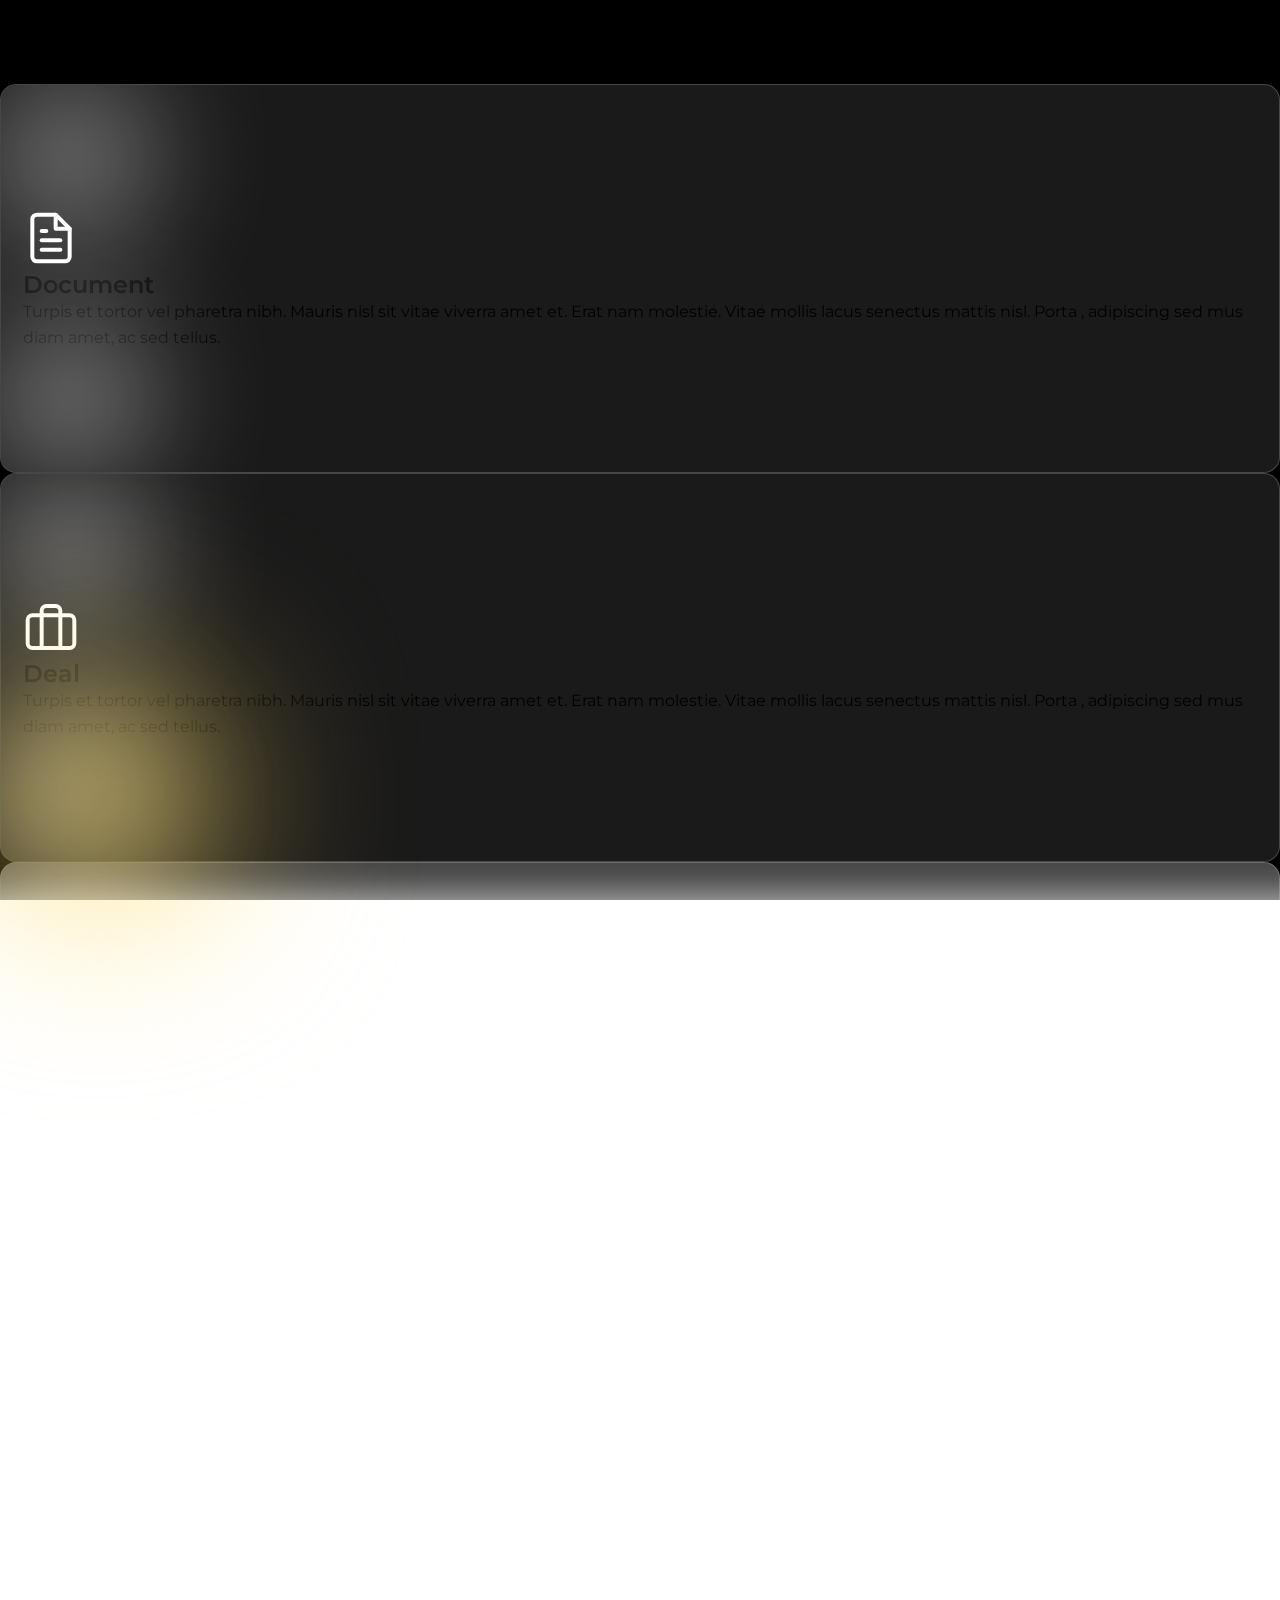
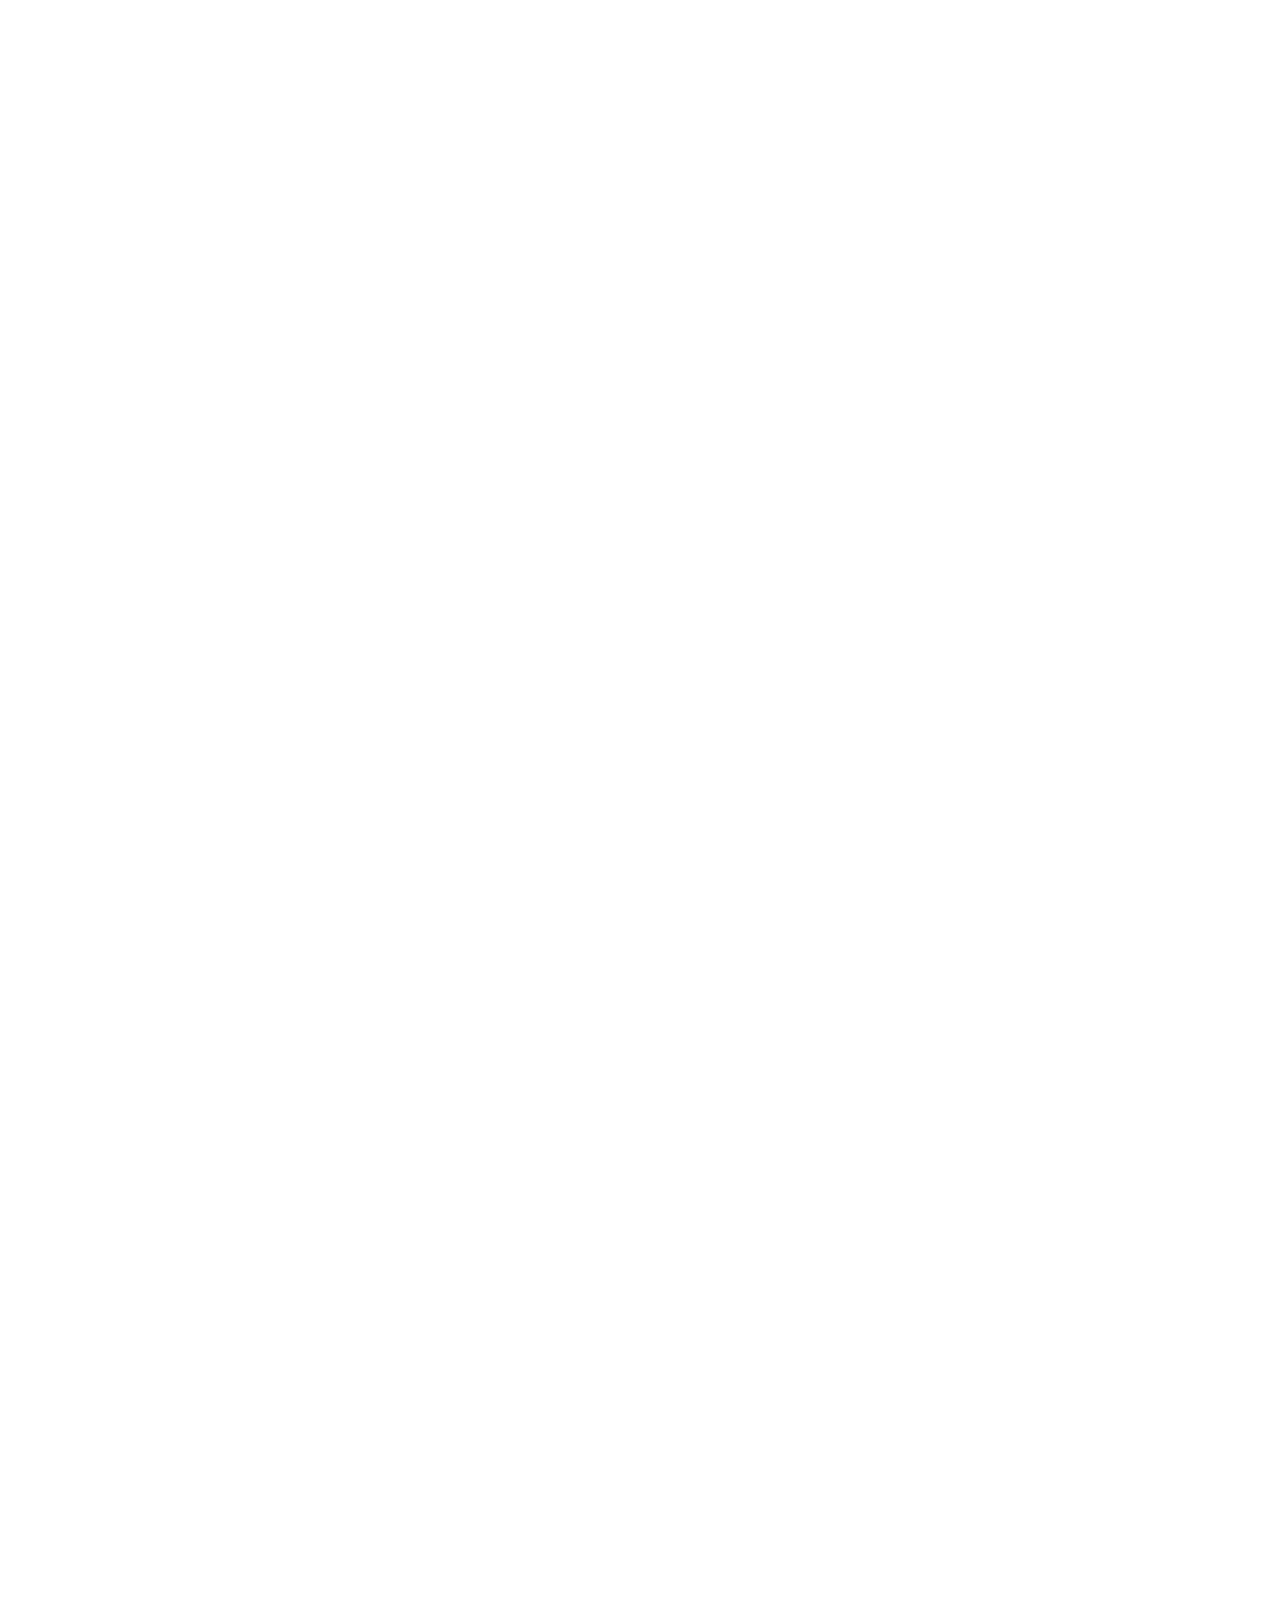
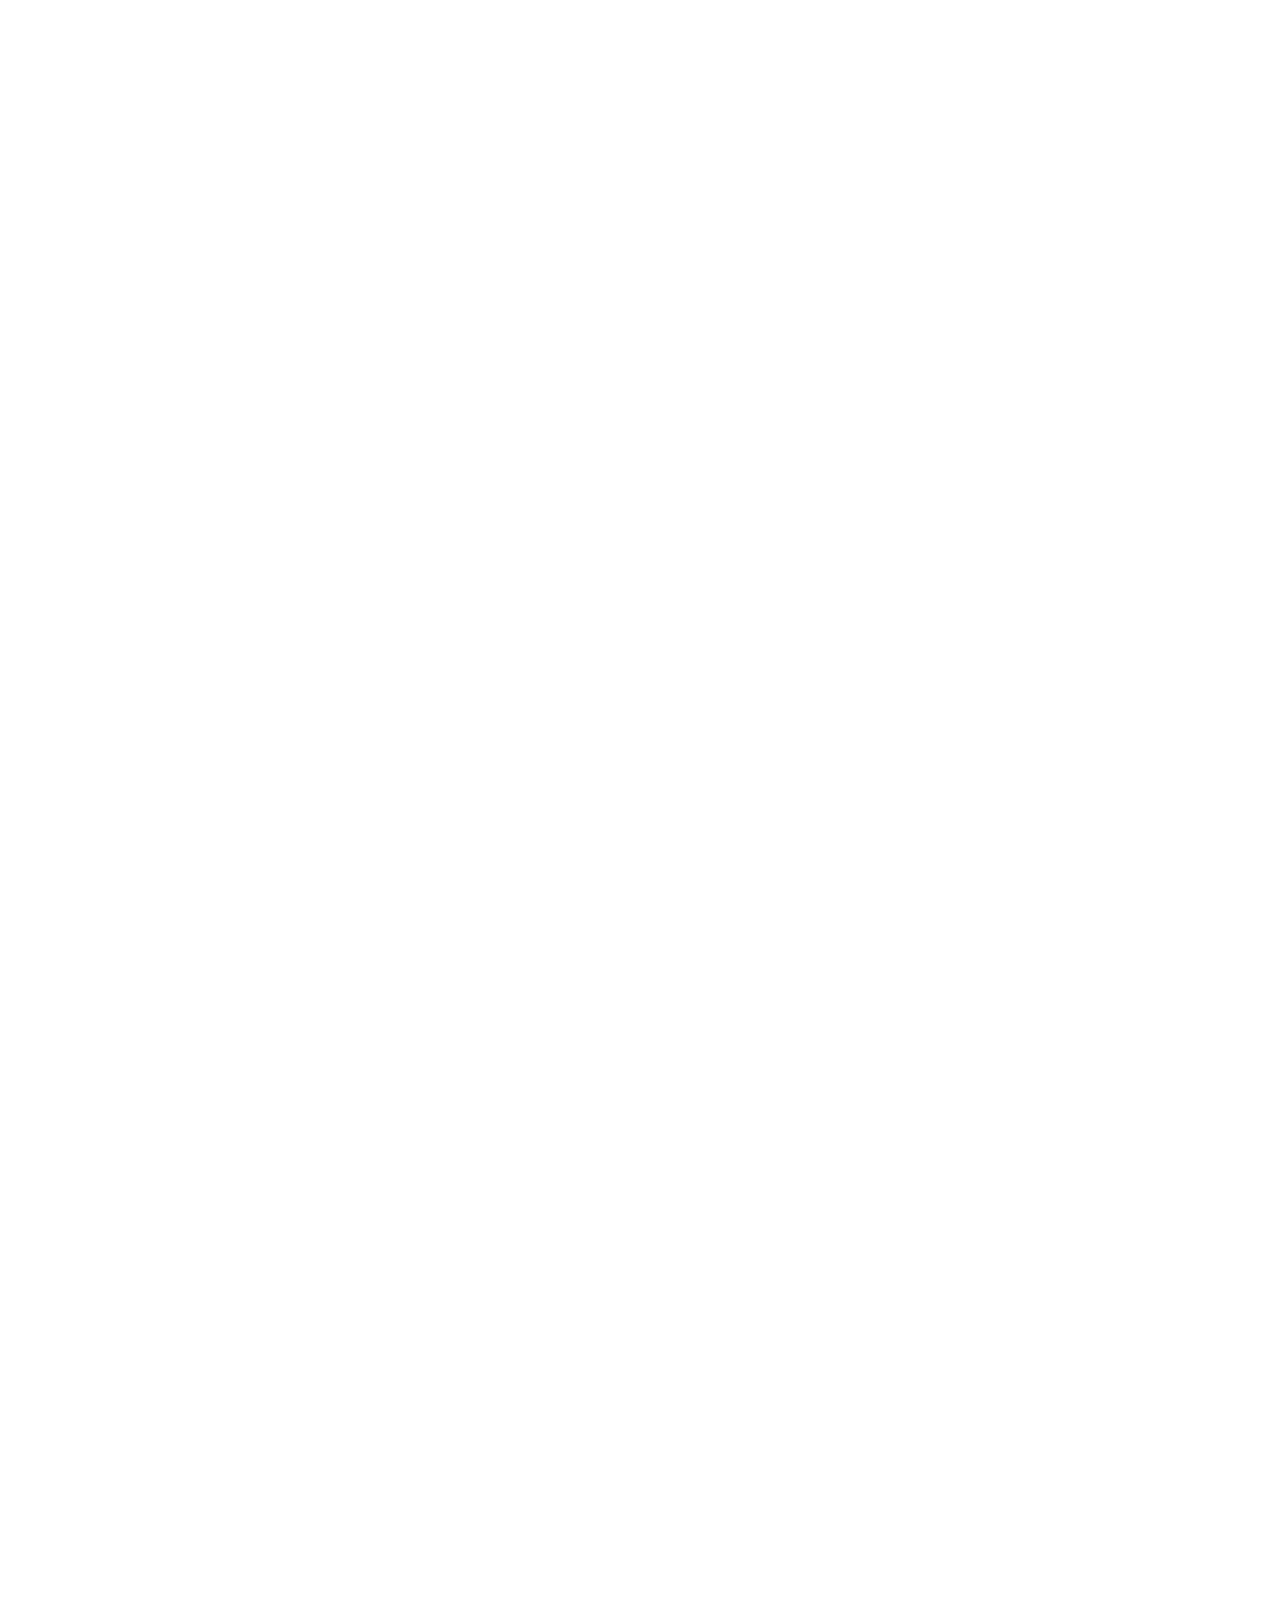
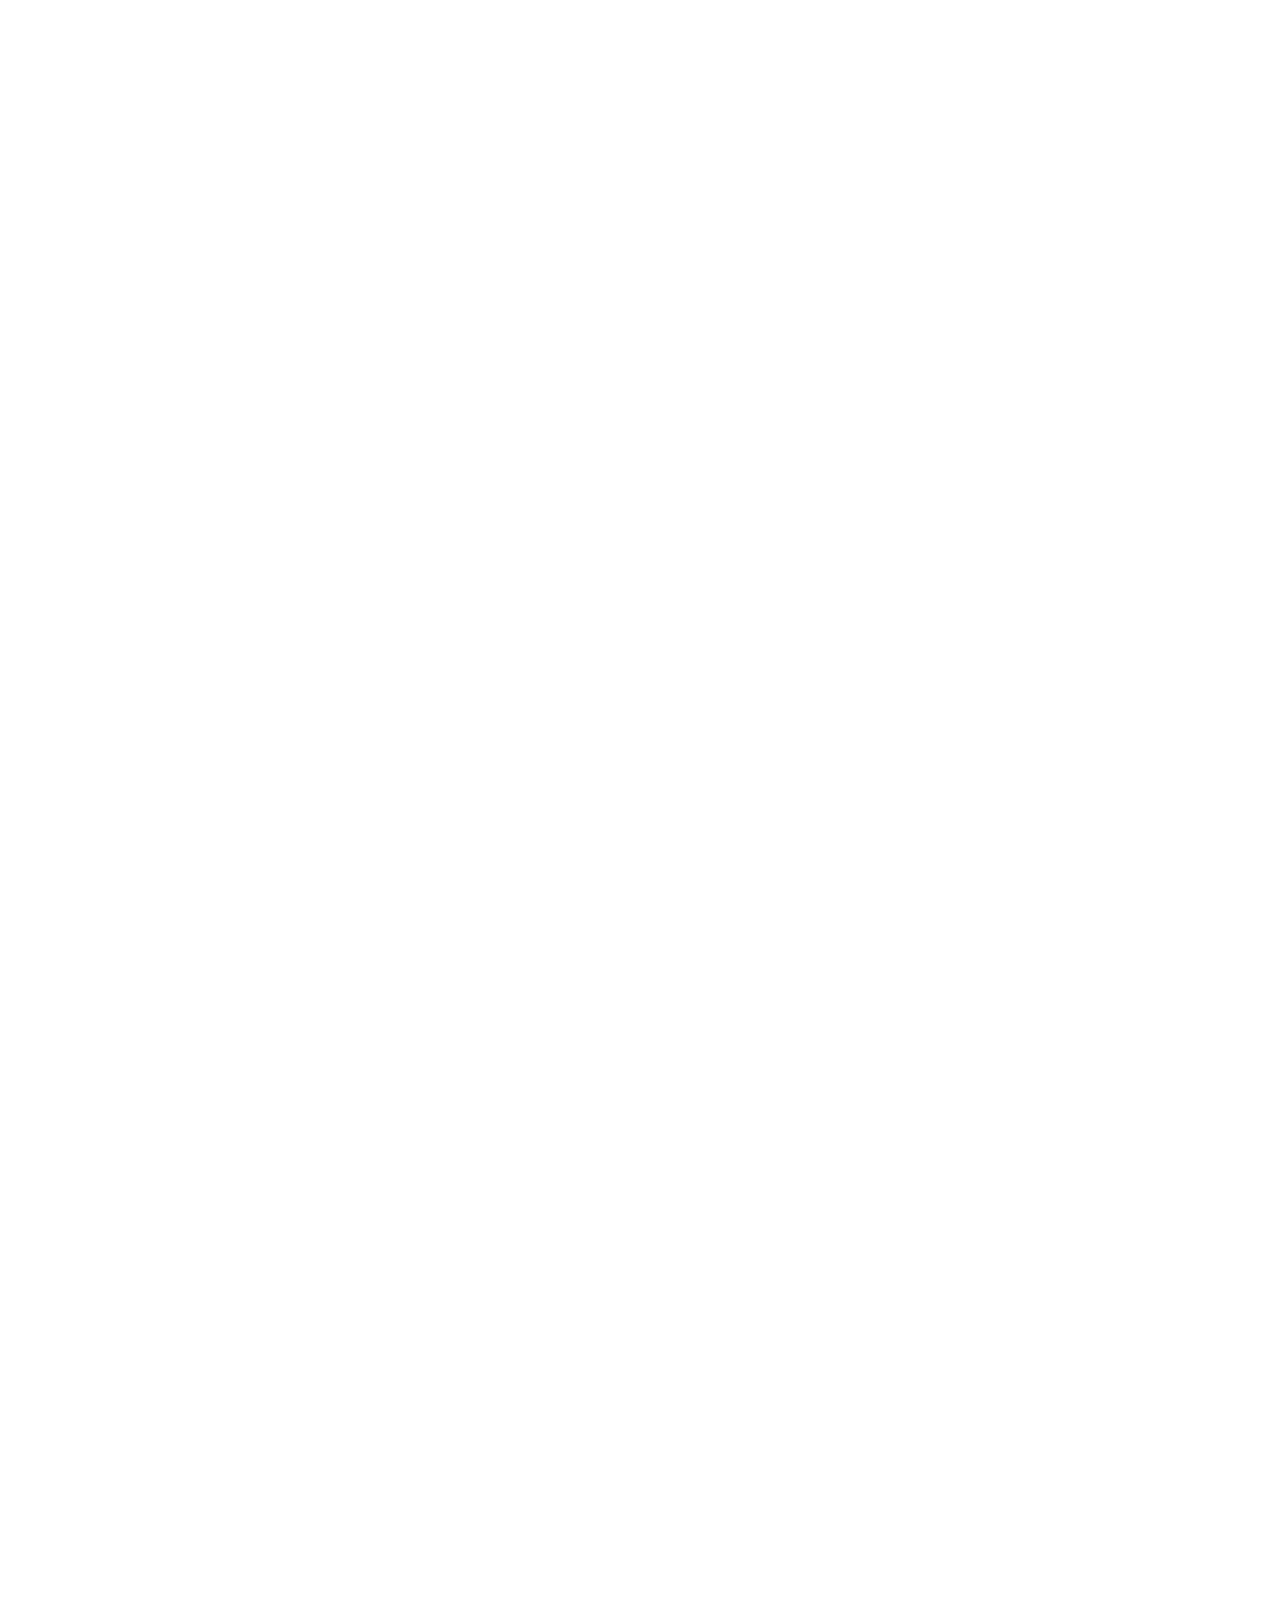
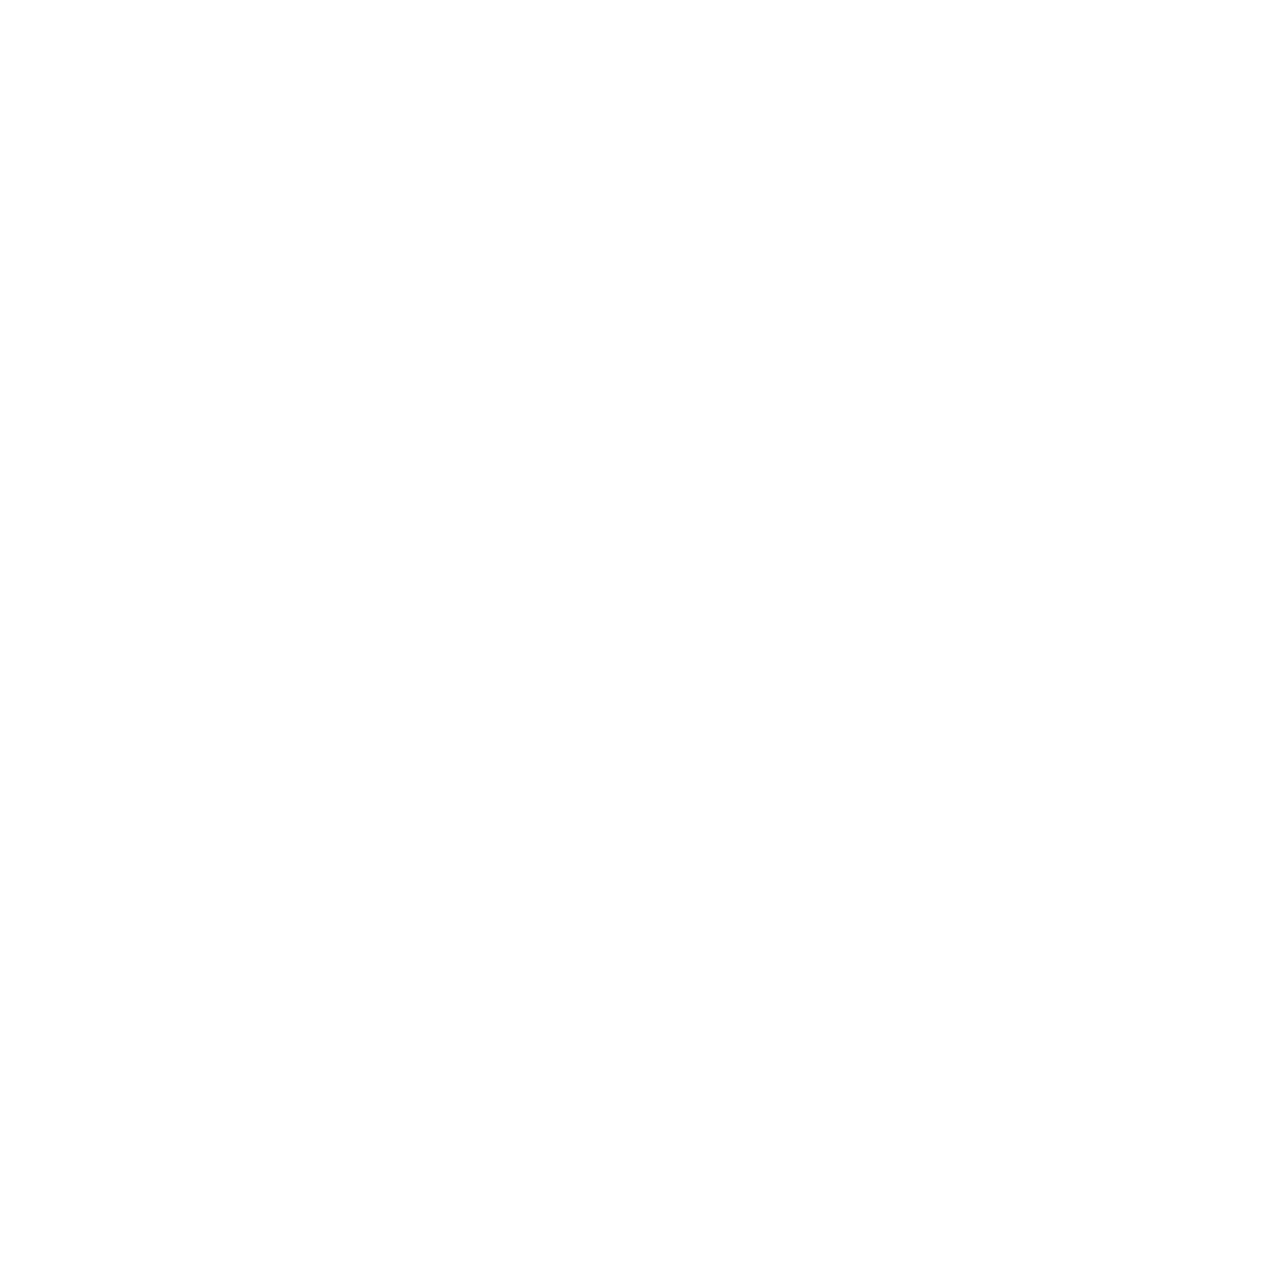
==== commit 024cf418: "lastupdate" ====
--- a/vikram.html
+++ b/vikram.html
@@ -9,60 +9,73 @@
     <!-- Bootstrap CSS -->
     <link href="https://cdn.jsdelivr.net/npm/bootstrap@5.0.2/dist/css/bootstrap.min.css" rel="stylesheet" integrity="sha384-EVSTQN3/azprG1Anm3QDgpJLIm9Nao0Yz1ztcQTwFspd3yD65VohhpuuCOmLASjC" crossorigin="anonymous">
 
+    <link href="https://unpkg.com/aos@2.3.1/dist/aos.css" rel="stylesheet">
+
+
     <title>Dombkong</title>
   </head>
   <body>
 
-<!-- ------------------------CARD-SECTION-START------------------------------------ -->
-<section class="bg_black">
-  <div class="container py-5">
-    <p class="ff_heading fw_400 fs_xxl text-white text-center mb-5">Utilities</p>
-    <div class="row">
-    <div class="col-lg-4 col-md-6 mb-5 mb-lg-0 col-12">
-      <div class="document_box text-center" data-aos="fade-up-left" data-aos-duration="2000"
-      data-aos-easing="ease-in-out"  data-aos-offset="300"
-      data-aos-delay="500">
-        <div class="cards_blurs positioning_card_up position-absolute"></div>
-        <svg width="56" height="56" viewBox="0 0 56 56" fill="none" xmlns="http://www.w3.org/2000/svg">
-          <path d="M32.6654 4.6665L13.9987 4.6665C12.761 4.6665 11.574 5.15817 10.6989 6.03334C9.8237 6.90851 9.33203 8.09549 9.33203 9.33317L9.33203 46.6665C9.33203 47.9042 9.8237 49.0912 10.6989 49.9663C11.574 50.8415 12.761 51.3332 13.9987 51.3332L41.9987 51.3332C43.2364 51.3332 44.4234 50.8415 45.2985 49.9663C46.1737 49.0912 46.6654 47.9042 46.6654 46.6665L46.6654 18.6665L32.6654 4.6665Z" stroke="white" stroke-width="4" stroke-linecap="round" stroke-linejoin="round"/>
-          <path d="M32.668 4.6665V18.6665H46.668" stroke="white" stroke-width="4" stroke-linecap="round" stroke-linejoin="round"/>
-          <path d="M37.3346 30.3335L18.668 30.3335" stroke="white" stroke-width="4" stroke-linecap="round" stroke-linejoin="round"/>
-          <path d="M37.3346 39.6665H18.668" stroke="white" stroke-width="4" stroke-linecap="round" stroke-linejoin="round"/>
-          <path d="M23.3346 21H21.0013H18.668" stroke="white" stroke-width="4" stroke-linecap="round" stroke-linejoin="round"/>
-          </svg>
-        <p class="ff_body fw_600 fs_lg text-white py-3 mb-0">Document</p>
-        <p class="ff_body fw_400 fs_xs text-white line_h_25 px-3">Turpis et tortor vel pharetra nibh. Mauris nisl sit vitae viverra amet et. Erat nam molestie. Vitae mollis lacus senectus mattis nisl. Porta , adipiscing sed mus diam amet, ac sed tellus. </p>
-        <div class="cards_blurs positioning_card_down position-absolute"></div>
-      </div>
-     </div>
-      <div class="col-lg-4 col-md-6 mb-5 mb-lg-0 col-12 position-relative">
-        <div class="document_box  text-center" data-aos="fade-down" data-aos-anchor=".other-element" data-aos-duration="2000" data-aos-easing="ease-in-out" data-aos-offset="300" data-aos-delay="500">
-          <div class="cards_blurs positioning_card_up position-absolute"></div>
-          <svg class="deal_ico" width="56" height="56" viewBox="0 0 56 56" fill="none" xmlns="http://www.w3.org/2000/svg">
-            <path d="M46.668 16.3335H9.33464C6.75731 16.3335 4.66797 18.4228 4.66797 21.0002V44.3335C4.66797 46.9108 6.75731 49.0002 9.33464 49.0002H46.668C49.2453 49.0002 51.3346 46.9108 51.3346 44.3335V21.0002C51.3346 18.4228 49.2453 16.3335 46.668 16.3335Z" stroke="white" stroke-width="4" stroke-linecap="round" stroke-linejoin="round"/>
-            <path d="M37.3346 49V11.6667C37.3346 10.429 36.843 9.242 35.9678 8.36683C35.0926 7.49167 33.9056 7 32.668 7H23.3346C22.097 7 20.91 7.49167 20.0348 8.36683C19.1596 9.242 18.668 10.429 18.668 11.6667V49" stroke="white" stroke-width="4" stroke-linecap="round" stroke-linejoin="round"/>
-            </svg>
-          <p class="ff_body fw_600 fs_lg text-white py-3 mb-0">Deal</p>
-          <p class="ff_body fw_400 fs_xs text-white  line_h_25 px-3">Turpis et tortor vel pharetra nibh. Mauris nisl sit vitae viverra amet et. Erat nam molestie. Vitae mollis lacus senectus mattis nisl. Porta , adipiscing sed mus diam amet, ac sed tellus. </p>
-          <div class="cards_blurs positioning_card_down position-absolute"></div>
-        </div>
-      </div>
-        <div class="col-lg-4 col-md-6 col-12">
-          <div class="document_box fill text-center" data-aos="fade-up-right" data-aos-anchor=".other-element" data-aos-duration="2000" data-aos-easing="ease-in-out" data-aos-offset="300" data-aos-delay="500">
+    <!-- ------------------------CARD-SECTION-START------------------------------------ -->
+    <section class="bg_black">
+      <div class="container py-5">
+        <p class="ff_heading fw_400 fs_xxl text-white text-center mb-5">Utilities</p>
+        <div class="row">
+        <div class="col-lg-4 col-md-6 mb-5 mb-lg-0 col-12">
+          <div class="document_box text-center" data-aos="fade-up-left" data-aos-duration="2000"
+          data-aos-easing="ease-in-out"  data-aos-offset="300"
+          data-aos-delay="500">
+            
             <div class="cards_blurs positioning_card_up position-absolute"></div>
-            <svg class="contract_icon" width="56" height="56" viewBox="0 0 56 56" fill="none" xmlns="http://www.w3.org/2000/svg">
-              <path d="M12.4441 12.7554H37.333V15.2443H12.4441V12.7554ZM12.4441 25.1998H25.0223V27.6887H12.4441V25.1998ZM36.3654 18.9776H12.4441V21.4665H33.8781L36.3654 18.9776ZM19.8999 45.2229C20.3183 45.7027 20.8493 46.071 21.4453 46.2948C22.0413 46.5185 22.6836 46.5906 23.3143 46.5047H35.4523C35.7411 46.5047 36.0181 46.39 36.2223 46.1858C36.4265 45.9816 36.5412 45.7046 36.5412 45.4158C36.5412 45.127 36.4265 44.8501 36.2223 44.6459C36.0181 44.4416 35.7411 44.3269 35.4523 44.3269H23.3143C21.8972 44.302 22.1492 43.0716 22.3483 42.6905C22.6079 42.2432 22.8102 41.765 22.9503 41.2671C23.0433 40.8666 22.9995 40.4464 22.8258 40.0737C22.6521 39.701 22.3586 39.3971 21.9921 39.2107C21.4032 38.9454 20.7437 38.8804 20.1144 39.0257C19.485 39.1709 18.9207 39.5184 18.5077 40.0149C17.9725 40.5672 17.229 41.4118 16.5165 42.2331C16.9568 40.508 17.5277 38.2945 18.0877 36.1354C18.2481 35.6434 18.2162 35.1089 17.9983 34.6396C17.7803 34.1702 17.3926 33.8009 16.9132 33.606C16.3823 33.4239 15.8021 33.4499 15.2896 33.6789C14.7772 33.9078 14.3707 34.3226 14.1521 34.8396C13.4801 36.1323 8.1601 45.0471 8.10722 45.1374C8.03388 45.2601 7.98544 45.3962 7.96467 45.5376C7.9439 45.6791 7.9512 45.8233 7.98616 45.962C8.02112 46.1007 8.08304 46.2311 8.1684 46.3458C8.25376 46.4606 8.36089 46.5574 8.48366 46.6307C8.73161 46.7788 9.02824 46.8224 9.30829 46.7518C9.58835 46.6812 9.82889 46.5022 9.97699 46.2543C10.1761 45.9198 14.4228 38.8063 15.7621 36.4309C14.7541 40.3198 13.6434 44.6474 13.5781 45.0363C13.5046 45.3222 13.5266 45.6243 13.641 45.8965C13.7553 46.1687 13.9556 46.3959 14.2112 46.5436C14.496 46.6848 14.8196 46.7272 15.1311 46.6641C15.4427 46.601 15.7243 46.436 15.9317 46.1951C16.1277 46.0178 16.4948 45.5963 17.4203 44.5214C18.2827 43.5071 19.1659 42.5109 20.0694 41.5331C20.4085 41.1754 20.6139 41.334 20.4148 41.6856C20.0253 42.1778 19.7727 42.7641 19.6826 43.3852C19.5924 44.0064 19.6679 44.6403 19.9014 45.2229H19.8999Z" fill="white"/>
-              <path d="M43.5556 33.7478V49.7778H6.22223V6.2222H43.5556V13.9891L45.6244 11.9202C45.9429 11.6061 46.2921 11.3247 46.6667 11.0802V4.66664C46.6667 4.25408 46.5028 3.85842 46.2111 3.5667C45.9193 3.27497 45.5237 3.11108 45.1111 3.11108H4.66667C4.25411 3.11108 3.85845 3.27497 3.56673 3.5667C3.275 3.85842 3.11111 4.25408 3.11111 4.66664V51.3333C3.11111 51.7459 3.275 52.1415 3.56673 52.4333C3.85845 52.725 4.25411 52.8889 4.66667 52.8889H45.1111C45.5237 52.8889 45.9193 52.725 46.2111 52.4333C46.5028 52.1415 46.6667 51.7459 46.6667 51.3333V33.3309C45.7125 33.8364 44.6091 33.9843 43.5556 33.7478Z" fill="white"/>
-              <path d="M53.0888 18.4506L52.2752 17.6371C52.691 17.0876 52.9015 16.41 52.8703 15.7216C52.839 15.0333 52.568 14.3775 52.1041 13.868C51.502 13.3373 50.7145 13.066 49.9133 13.1132C49.1121 13.1604 48.362 13.5222 47.8263 14.12L28.343 33.6002L27.041 38.4878C27.0204 38.5517 27.0179 38.6201 27.0337 38.6854C27.0496 38.7507 27.0833 38.8103 27.1309 38.8576C27.1786 38.905 27.2384 38.9382 27.3038 38.9537C27.3692 38.9691 27.4376 38.9661 27.5014 38.9451L32.3719 37.6275L50.5594 19.44L51.3279 20.21C51.3815 20.2636 51.4241 20.3272 51.4532 20.3973C51.4822 20.4674 51.4972 20.5425 51.4972 20.6183C51.4972 20.6942 51.4822 20.7693 51.4532 20.8393C51.4241 20.9094 51.3815 20.973 51.3279 21.0266L43.6792 28.6753C43.4459 28.9088 43.3149 29.2254 43.3151 29.5555C43.3152 29.8856 43.4465 30.2021 43.68 30.4354C43.9135 30.6687 44.2301 30.7997 44.5602 30.7996C44.8903 30.7994 45.2068 30.6681 45.4401 30.4346L53.0888 22.786C53.6636 22.2107 53.9866 21.4308 53.9866 20.6175C53.9866 19.8043 53.6636 19.0243 53.0888 18.4491V18.4506Z" fill="white"/>
+
+            <svg width="56" height="56" viewBox="0 0 56 56" fill="none" xmlns="http://www.w3.org/2000/svg">
+              <path d="M32.6654 4.6665L13.9987 4.6665C12.761 4.6665 11.574 5.15817 10.6989 6.03334C9.8237 6.90851 9.33203 8.09549 9.33203 9.33317L9.33203 46.6665C9.33203 47.9042 9.8237 49.0912 10.6989 49.9663C11.574 50.8415 12.761 51.3332 13.9987 51.3332L41.9987 51.3332C43.2364 51.3332 44.4234 50.8415 45.2985 49.9663C46.1737 49.0912 46.6654 47.9042 46.6654 46.6665L46.6654 18.6665L32.6654 4.6665Z" stroke="white" stroke-width="4" stroke-linecap="round" stroke-linejoin="round"/>
+              <path d="M32.668 4.6665V18.6665H46.668" stroke="white" stroke-width="4" stroke-linecap="round" stroke-linejoin="round"/>
+              <path d="M37.3346 30.3335L18.668 30.3335" stroke="white" stroke-width="4" stroke-linecap="round" stroke-linejoin="round"/>
+              <path d="M37.3346 39.6665H18.668" stroke="white" stroke-width="4" stroke-linecap="round" stroke-linejoin="round"/>
+              <path d="M23.3346 21H21.0013H18.668" stroke="white" stroke-width="4" stroke-linecap="round" stroke-linejoin="round"/>
               </svg>
-            <p class="ff_body fw_600 fs_lg text-white py-3 mb-0">Contract</p>
+              
+
+            <p class="ff_body fw_600 fs_lg text-white py-3 mb-0">Document</p>
             <p class="ff_body fw_400 fs_xs text-white line_h_25 px-3">Turpis et tortor vel pharetra nibh. Mauris nisl sit vitae viverra amet et. Erat nam molestie. Vitae mollis lacus senectus mattis nisl. Porta , adipiscing sed mus diam amet, ac sed tellus. </p>
+
             <div class="cards_blurs positioning_card_down position-absolute"></div>
           </div>
-  </div>
-</div>
-</section>
+         </div>
+          <div class="col-lg-4 col-md-6 mb-5 mb-lg-0 col-12 position-relative">
+            <div class="document_box  text-center" data-aos="fade-down" data-aos-anchor=".other-element" data-aos-duration="2000" data-aos-easing="ease-in-out" data-aos-offset="300" data-aos-delay="500">
+              <div class="cards_blurs positioning_card_up position-absolute"></div>
+              <svg class="deal_ico" width="56" height="56" viewBox="0 0 56 56" fill="none" xmlns="http://www.w3.org/2000/svg">
+
+                <path d="M46.668 16.3335H9.33464C6.75731 16.3335 4.66797 18.4228 4.66797 21.0002V44.3335C4.66797 46.9108 6.75731 49.0002 9.33464 49.0002H46.668C49.2453 49.0002 51.3346 46.9108 51.3346 44.3335V21.0002C51.3346 18.4228 49.2453 16.3335 46.668 16.3335Z" stroke="white" stroke-width="4" stroke-linecap="round" stroke-linejoin="round"/>
+                <path d="M37.3346 49V11.6667C37.3346 10.429 36.843 9.242 35.9678 8.36683C35.0926 7.49167 33.9056 7 32.668 7H23.3346C22.097 7 20.91 7.49167 20.0348 8.36683C19.1596 9.242 18.668 10.429 18.668 11.6667V49" stroke="white" stroke-width="4" stroke-linecap="round" stroke-linejoin="round"/>
+                </svg>
+
+              <p class="ff_body fw_600 fs_lg text-white py-3 mb-0">Deal</p>
+              <p class="ff_body fw_400 fs_xs text-white  line_h_25 px-3">Turpis et tortor vel pharetra nibh. Mauris nisl sit vitae viverra amet et. Erat nam molestie. Vitae mollis lacus senectus mattis nisl. Porta , adipiscing sed mus diam amet, ac sed tellus. </p>
+              <div class="cards_blurs positioning_card_down position-absolute"></div>
+            </div>
+          </div>
+            <div class="col-lg-4 col-md-6 col-12">
+              <div class="document_box fill text-center" data-aos="fade-up-right" data-aos-anchor=".other-element" data-aos-duration="2000" data-aos-easing="ease-in-out" data-aos-offset="300" data-aos-delay="500">
+                <div class="cards_blurs positioning_card_up position-absolute"></div>
+                <svg class="contract_icon" width="56" height="56" viewBox="0 0 56 56" fill="none" xmlns="http://www.w3.org/2000/svg">
+                  <path d="M12.4441 12.7554H37.333V15.2443H12.4441V12.7554ZM12.4441 25.1998H25.0223V27.6887H12.4441V25.1998ZM36.3654 18.9776H12.4441V21.4665H33.8781L36.3654 18.9776ZM19.8999 45.2229C20.3183 45.7027 20.8493 46.071 21.4453 46.2948C22.0413 46.5185 22.6836 46.5906 23.3143 46.5047H35.4523C35.7411 46.5047 36.0181 46.39 36.2223 46.1858C36.4265 45.9816 36.5412 45.7046 36.5412 45.4158C36.5412 45.127 36.4265 44.8501 36.2223 44.6459C36.0181 44.4416 35.7411 44.3269 35.4523 44.3269H23.3143C21.8972 44.302 22.1492 43.0716 22.3483 42.6905C22.6079 42.2432 22.8102 41.765 22.9503 41.2671C23.0433 40.8666 22.9995 40.4464 22.8258 40.0737C22.6521 39.701 22.3586 39.3971 21.9921 39.2107C21.4032 38.9454 20.7437 38.8804 20.1144 39.0257C19.485 39.1709 18.9207 39.5184 18.5077 40.0149C17.9725 40.5672 17.229 41.4118 16.5165 42.2331C16.9568 40.508 17.5277 38.2945 18.0877 36.1354C18.2481 35.6434 18.2162 35.1089 17.9983 34.6396C17.7803 34.1702 17.3926 33.8009 16.9132 33.606C16.3823 33.4239 15.8021 33.4499 15.2896 33.6789C14.7772 33.9078 14.3707 34.3226 14.1521 34.8396C13.4801 36.1323 8.1601 45.0471 8.10722 45.1374C8.03388 45.2601 7.98544 45.3962 7.96467 45.5376C7.9439 45.6791 7.9512 45.8233 7.98616 45.962C8.02112 46.1007 8.08304 46.2311 8.1684 46.3458C8.25376 46.4606 8.36089 46.5574 8.48366 46.6307C8.73161 46.7788 9.02824 46.8224 9.30829 46.7518C9.58835 46.6812 9.82889 46.5022 9.97699 46.2543C10.1761 45.9198 14.4228 38.8063 15.7621 36.4309C14.7541 40.3198 13.6434 44.6474 13.5781 45.0363C13.5046 45.3222 13.5266 45.6243 13.641 45.8965C13.7553 46.1687 13.9556 46.3959 14.2112 46.5436C14.496 46.6848 14.8196 46.7272 15.1311 46.6641C15.4427 46.601 15.7243 46.436 15.9317 46.1951C16.1277 46.0178 16.4948 45.5963 17.4203 44.5214C18.2827 43.5071 19.1659 42.5109 20.0694 41.5331C20.4085 41.1754 20.6139 41.334 20.4148 41.6856C20.0253 42.1778 19.7727 42.7641 19.6826 43.3852C19.5924 44.0064 19.6679 44.6403 19.9014 45.2229H19.8999Z" fill="white"/>
+                  <path d="M43.5556 33.7478V49.7778H6.22223V6.2222H43.5556V13.9891L45.6244 11.9202C45.9429 11.6061 46.2921 11.3247 46.6667 11.0802V4.66664C46.6667 4.25408 46.5028 3.85842 46.2111 3.5667C45.9193 3.27497 45.5237 3.11108 45.1111 3.11108H4.66667C4.25411 3.11108 3.85845 3.27497 3.56673 3.5667C3.275 3.85842 3.11111 4.25408 3.11111 4.66664V51.3333C3.11111 51.7459 3.275 52.1415 3.56673 52.4333C3.85845 52.725 4.25411 52.8889 4.66667 52.8889H45.1111C45.5237 52.8889 45.9193 52.725 46.2111 52.4333C46.5028 52.1415 46.6667 51.7459 46.6667 51.3333V33.3309C45.7125 33.8364 44.6091 33.9843 43.5556 33.7478Z" fill="white"/>
+                  <path d="M53.0888 18.4506L52.2752 17.6371C52.691 17.0876 52.9015 16.41 52.8703 15.7216C52.839 15.0333 52.568 14.3775 52.1041 13.868C51.502 13.3373 50.7145 13.066 49.9133 13.1132C49.1121 13.1604 48.362 13.5222 47.8263 14.12L28.343 33.6002L27.041 38.4878C27.0204 38.5517 27.0179 38.6201 27.0337 38.6854C27.0496 38.7507 27.0833 38.8103 27.1309 38.8576C27.1786 38.905 27.2384 38.9382 27.3038 38.9537C27.3692 38.9691 27.4376 38.9661 27.5014 38.9451L32.3719 37.6275L50.5594 19.44L51.3279 20.21C51.3815 20.2636 51.4241 20.3272 51.4532 20.3973C51.4822 20.4674 51.4972 20.5425 51.4972 20.6183C51.4972 20.6942 51.4822 20.7693 51.4532 20.8393C51.4241 20.9094 51.3815 20.973 51.3279 21.0266L43.6792 28.6753C43.4459 28.9088 43.3149 29.2254 43.3151 29.5555C43.3152 29.8856 43.4465 30.2021 43.68 30.4354C43.9135 30.6687 44.2301 30.7997 44.5602 30.7996C44.8903 30.7994 45.2068 30.6681 45.4401 30.4346L53.0888 22.786C53.6636 22.2107 53.9866 21.4308 53.9866 20.6175C53.9866 19.8043 53.6636 19.0243 53.0888 18.4491V18.4506Z" fill="white"/>
+                  </svg>
+
+                <p class="ff_body fw_600 fs_lg text-white py-3 mb-0">Contract</p>
+                <p class="ff_body fw_400 fs_xs text-white line_h_25 px-3">Turpis et tortor vel pharetra nibh. Mauris nisl sit vitae viverra amet et. Erat nam molestie. Vitae mollis lacus senectus mattis nisl. Porta , adipiscing sed mus diam amet, ac sed tellus. </p>
+                <div class="cards_blurs positioning_card_down position-absolute"></div>
+              </div>
+        
+      </div>
+    </div>
+    </section>
 <!-- ------------------------CARD-SECTION-END------------------------------------ -->
+
 
 <!-- -------MINT-NFT-SECTION-START-------- -->
 
@@ -76,13 +89,13 @@
       </div>
       <div class="row align-items-center justify-content-between">
         <div class="col-lg-5 col-12 mb-5 mb-lg-0 position-relative">
-          <div cl>
-          <img src="./assets/image/png/votal.png" class="w-50" alt="votal">
-          <img src="./assets/image/png/wine_glass.png" class="position-absolute positioning_glass ps-3" alt="wine_glass">
-        </div>
-        </div>
+          <div data-aos="zoom-out-down"  data-aos-duration="1000" data-aos-easing="ease-in-out" data-aos-offset="300" data-aos-delay="500">
+            <img src="./assets/image/png/votal.png" class="w-50" alt="votal">
+            <img src="./assets/image/png/wine_glass.png" class="position-absolute positioning_glass ps-3" alt="wine_glass">
+          </div>
+        </div >
         <div class="col-lg-6 col-12">
-          
+          <div data-aos="zoom-out-left"  data-aos-duration="1000" data-aos-easing="ease-in-out" data-aos-offset="300" data-aos-delay="500">
           <p class="ff_heading text-white fs_xxl fw_400 line_h_69 mb-5 mt-5 mt-lg-0 text-center text-lg-start">MINT NFT</p>
           <div class="d-flex justify-content-between justify-content-lg-start pb-2">
            <div class="me-5 pe-4">
@@ -107,9 +120,7 @@
            <form>
               <div class="d-flex align-items-center justify-content-between justify-content-lg-start">
               <div class="value-button" id="decrease" onclick="decreaseValue()" value="Decrease Value">-</div>
-             <title>
-              <input type="number" id="number" value="03" />
-            </title>
+             <input type="number" id="number" value="03" />
              <div class="value-button" id="increase" onclick="increaseValue()" value="Increase Value">+</div>
           </form>
           
@@ -118,6 +129,7 @@
           <a href="#" class="ff_heading fw_400 fs_lg color_black">MINT NOW</a>
         </div>
         </div>
+        </div>
         
       </div>
     </div>
@@ -133,7 +145,8 @@
   <p class="ff_heading fw_400 fs_xxl text-white text-center mb-5">Partners</p>
   <div class="row align-items-center justify-content-between  py-4">
     <div class="col-lg-2 col-sm-6 col-md-4  col-12">
-      <div class="d-flex align-items-center justify-content-center justify-content-lg-start mb-5 mb-lg-0">
+      <div class="d-flex align-items-center justify-content-center justify-content-lg-start mb-5 mb-lg-0" data-aos="fade-up"
+      data-aos-duration="3000" data-aos-easing="ease-in-out">
         <img src="./assets/image/png/NFTevening Logo.png" alt="NFTevening_logo">
         <img src="./assets/image/png/right_line.png" class="d-none d-lg-flex" alt="right_line">
       </div>
@@ -141,19 +154,24 @@
     </div>
     
     <div class="col-lg-2 col-sm-6 col-md-4  col-12">
-      <div class="d-flex align-items-center justify-content-center justify-content-lg-start mb-5 mb-lg-0">
+      <div class="d-flex align-items-center justify-content-center justify-content-lg-start mb-5 mb-lg-0" data-aos="fade-up"
+      data-aos-duration="3000" data-aos-easing="ease-in-out">
         <img src="./assets/image/png/NFT Calendar.png" class="" alt="nft_calender_logo">
         <img src="./assets/image/png/right_line.png" class="d-none d-lg-flex ms-0 ms-lg-5" alt="right_line">
       </div>
     </div>
     <div class="col-lg-2 col-sm-6 col-md-4  col-12">
-      <div class="d-flex align-items-center justify-content-center justify-content-lg-start mb-5 mb-lg-0">
+      <div class="d-flex align-items-center justify-content-center justify-content-lg-start mb-5 mb-lg-0" data-aos="fade-down"
+      data-aos-easing="linear"
+      data-aos-duration="1000" data-aos-easing="ease-in-out">
         <img src="./assets/image/png/Nebraska Furniture.png" class="mx- auto" alt="Nebraska Furniture_logo">
         <img src="./assets/image/png/right_line.png" class="d-none d-lg-flex ms-lg-5" alt="right_line">
       </div>
     </div>
     <div class="col-lg-2  col-sm-6  col-12">
-      <div class="d-flex justify-content-center justify-content-lg-start"><img src="./assets/image/png/Fannie Mae Logo.png" alt="Fannie Mae Logo"></div>
+      <div class="d-flex justify-content-center justify-content-lg-start" data-aos="fade-down"
+      data-aos-easing="linear"
+      data-aos-duration="1000" data-aos-easing="ease-in-out"><img src="./assets/image/png/Fannie Mae Logo.png" alt="Fannie Mae Logo"></div>
     </div>
   </div>
 </div>
@@ -173,7 +191,7 @@
         <div class="d-flex flex-column align-items-center align-items-md-start">
         <p class="ff_body fw_700 fs_lg text-white pb-2">Jaylon Schleifer</p>
         <p class="ff_body fw_400 text-white fs_sm pb-3">Carter Septimus</p>
-        <div class="">
+        <div data-aos="flip-left" data-aos-duration="1500" data-aos-easing="ease-in-out">
         <img src="./assets/image/png/jaylon-man.png" class=" scale scale_transition jaylon_man" alt="jaylon-man">
       </div>
       </div>
@@ -197,7 +215,7 @@
         <p class="ff_body fw_700 fs_lg text-white pb-2">Talan Passaquindici Arcand</p>
         <p class="ff_body fw_400 text-white fs_sm pb-3">Jakob Ekstrom Bothman</p>
         
-        <div class="">
+        <div data-aos="flip-right" data-aos-duration="1500" data-aos-easing="ease-in-out">
         <img src="./assets/image/png/talan-man.png" class=" scale scale_transition jaylon_man " alt="jaylon-man">
       </div>
     </div>
@@ -221,7 +239,7 @@
         <div class="d-flex flex-column align-items-center align-items-md-start">
         <p class="ff_body fw_700 fs_lg text-white pb-2">Alfonso Franci</p>
         <p class="ff_body fw_400 text-white fs_sm pb-3">Alfonso Dokidis</p>
-        <div class="">
+        <div data-aos="flip-left" data-aos-duration="1500" data-aos-easing="ease-in-out">
         <img src="./assets/image/png/alfonso-man.png" class="scale scale_transition jaylon_man" alt="jaylon-man">
       </div>
     </div>
@@ -248,9 +266,9 @@
   <div class="container min-vh-100">
     <div class="blur_footer position-absolute positioning_blur mb-5"></div>
     <div class="blur_footer position-absolute blur_right_shadow"></div>
-    <p class="ff_heading fw_400 fs_xxl text-white text-center mb-5">FAQS</p>
+    <p class="ff_heading fw_400 fs_xxl text-white text-center mb-5"  data-aos="flip-up" data-aos-delay="200" data-aos-duration="500" data-aos-easing="ease-in-out">FAQS</p>
       <div class="accordion accordion-flush mt-5" id="accordionFlushExample">
-          <div class="accordion-item mb-4 border-radius_50 overflow-hidden border_bottom_yellow border_yellow">
+          <div class="accordion-item  mb-4 border-radius_50 overflow-hidden border_bottom_yellow border_yellow">
               <h2 class="accordion-header" id="flush-headingOne">
                   <button class="accordion-button collapsed ff_body fw_700 fs_md" type="button" data-bs-toggle="collapse"
                       data-bs-target="#flush-collapseOne" aria-expanded="false"
@@ -406,5 +424,12 @@
     value--;
     document.getElementById('number').value = value;
   }</script>
+
+<script src="https://unpkg.com/aos@2.3.1/dist/aos.js"></script>
+
+<script>
+  AOS.init();
+</script>
+
   </body>
 </html>--- a/assets/css/main.css
+++ b/assets/css/main.css
@@ -3,6 +3,10 @@
 @import url('./typograhy.css');
 @import url('./utility.css');
 
+html,body {
+  overflow-x: hidden;
+}
+
 
 /* -----vikram-css---- */
 .bg_black{
@@ -14,11 +18,11 @@
 .document_box{
     background: rgba(255, 255, 255, 0.1);
 border: 1px solid rgba(255, 255, 255, 0.2);
-
+backdrop-filter: blur(31px);
 border-radius: 16px;
 padding: 25px 19px 22px 22px;
-z-index: 99 !important;
-overflow: hidden !important;
+z-index: -1;
+overflow: hidden;
 }
 .document_box:hover {
     background: #FDDA60;
@@ -26,7 +30,6 @@
     transform: scale(1.04);
     transition: all 400ms ease-in-out;
     color: black !important;
-  
   
 }
 .document_box:hover p {
@@ -120,9 +123,7 @@
   margin: 0px;
   padding: 0px;
 }
-#increase{
-  z-index: 999 !important;
-}
+
 input#number {
   text-align: center;
   border: none;
@@ -158,7 +159,7 @@
 box-shadow: 0px 4px 15px rgba(253, 218, 96, 0.5);
 border-radius: 4px;
 display: inline-block;
-
+padding: 18px 0;
 width: 480px;
 text-align: center;
 margin-top: 29px;
@@ -188,7 +189,7 @@
   width: 100%;
   height: 1px;
   background-color: #FDDA60;
-  box-shadow: 2px px 10px 2px #fdda60;
+  box-shadow: 2px 1px 10px 2px #fdda60 !important;
 }
 
 /* ------accordian-section------ */
@@ -232,8 +233,6 @@
   font-size: 20px;
 }
 .accordion-button {
-  /* z-index: 3; */
- border-bottom: 0px solid #FDDA60 !important;
  border-top: 1px solid #FDDA60 !important;
   outline: 0;
 }
@@ -241,7 +240,6 @@
 .accordion-button:not(.collapsed) {
   background-color: yellow;
   color: white !important;
-  
 }
 
 
@@ -249,13 +247,12 @@
   padding: 22px 20px;
   background-color: transparent !important;
   color: white;
- 
 }
 
 .accordion-item {
   background-color: transparent !important;
   color: white;
-  border-bottom: none !important;
+  padding: 4px 0 !important;
 }
 
 .accordion-button:focus {
@@ -275,13 +272,13 @@
 }
 
 
-/* .rotate{
+.rotate{
   animation: rotate 6s linear infinite;
 }
 @keyframes rotate{ to
 
 {transform: rotate(360deg);}
-} */
+}
 
 @media (max-width: 992px) {
   form {
@@ -298,13 +295,23 @@
 
 }
 }
+.mover{
+  animation: mover 6s linear infinite;
+}
+
+@keyframes mover{
+  0%{
+    /* transform: translate(40px,20px); */
+  }
+  50%{
+    transform: scale(1.04);
+  }
+}
 
 .twitter path:hover{
   fill: #FDDA60;
 }
-/* .document_box:hover .document_icon path{
-  fill: black;
-} */
+
 .document_box:hover svg path{
   stroke: black;
 }
@@ -319,8 +326,7 @@
   background-color:#fff;
   transition: 0.3s ease-in-out;
   border-radius: 0 0 50%;
-  z-index: 1 !important;
-  
+  z-index: 1;
 }
 .positioning_card_down{
  bottom: 10px;
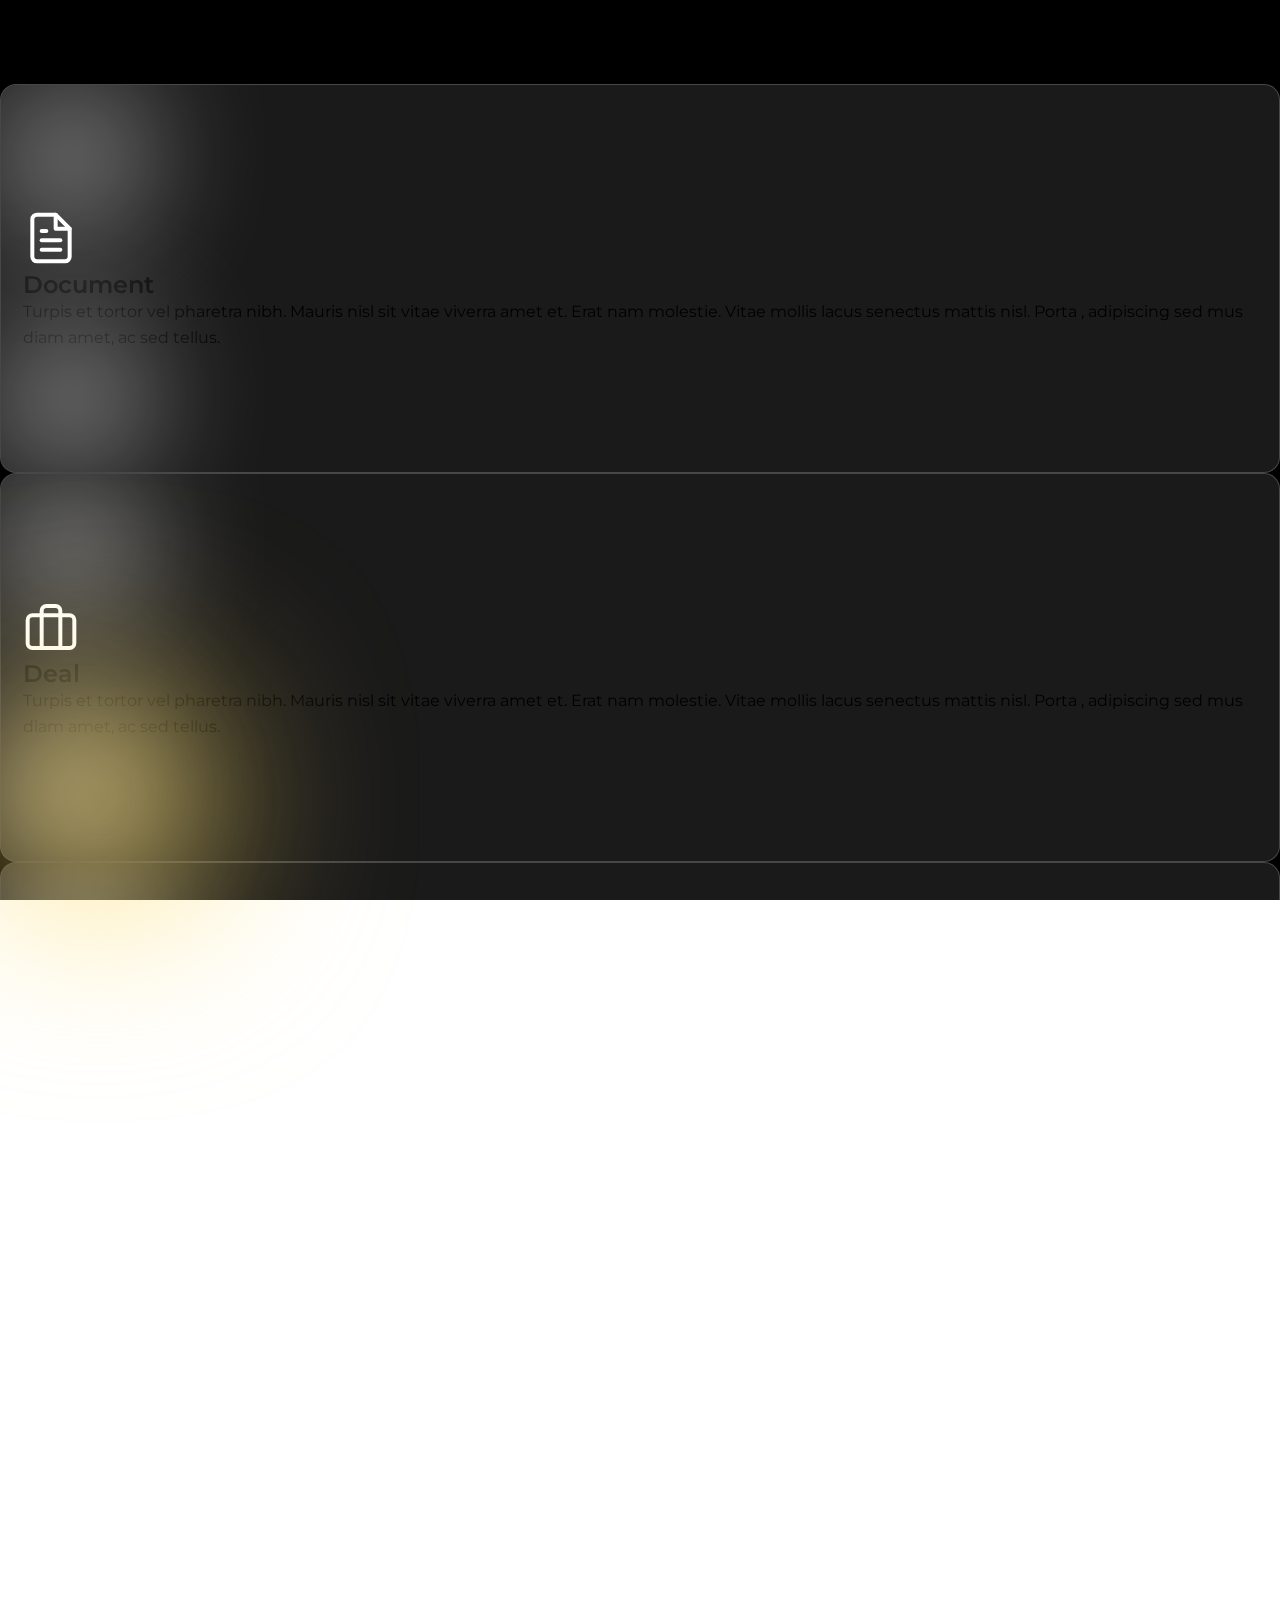
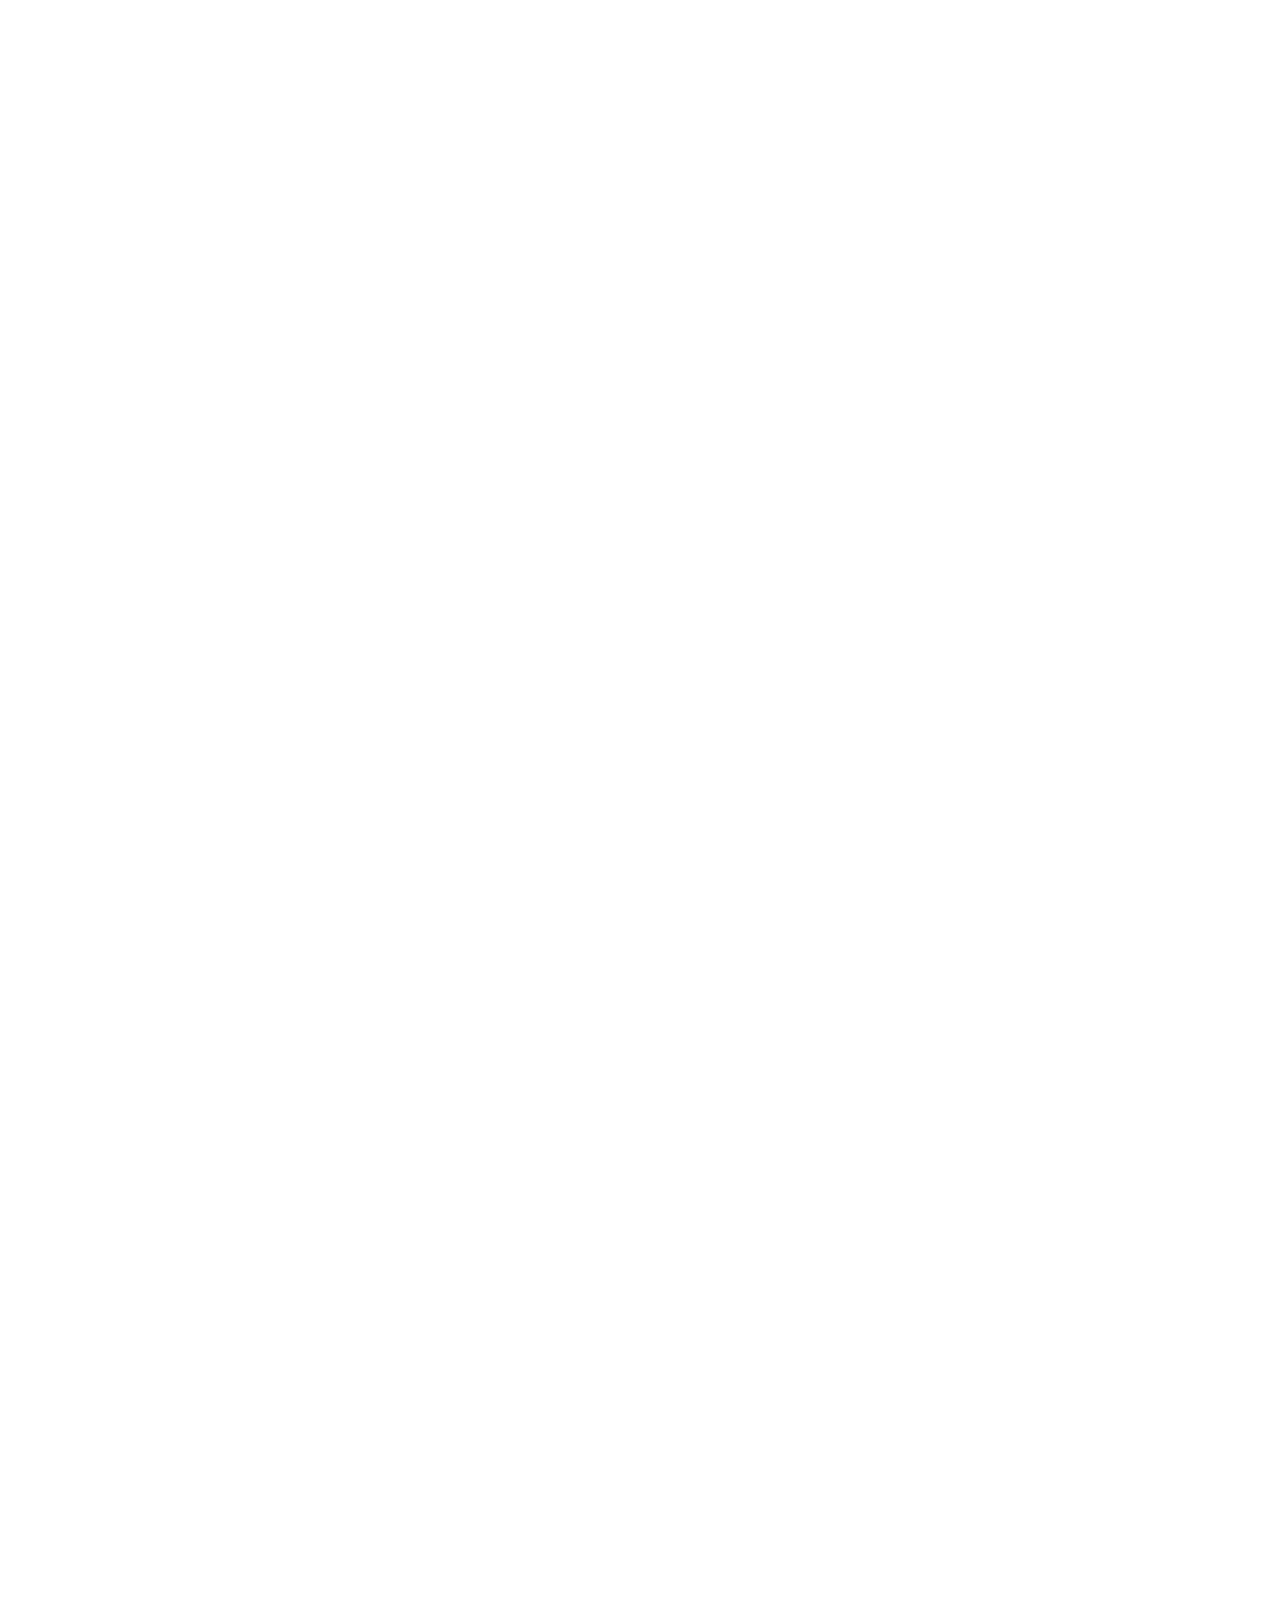
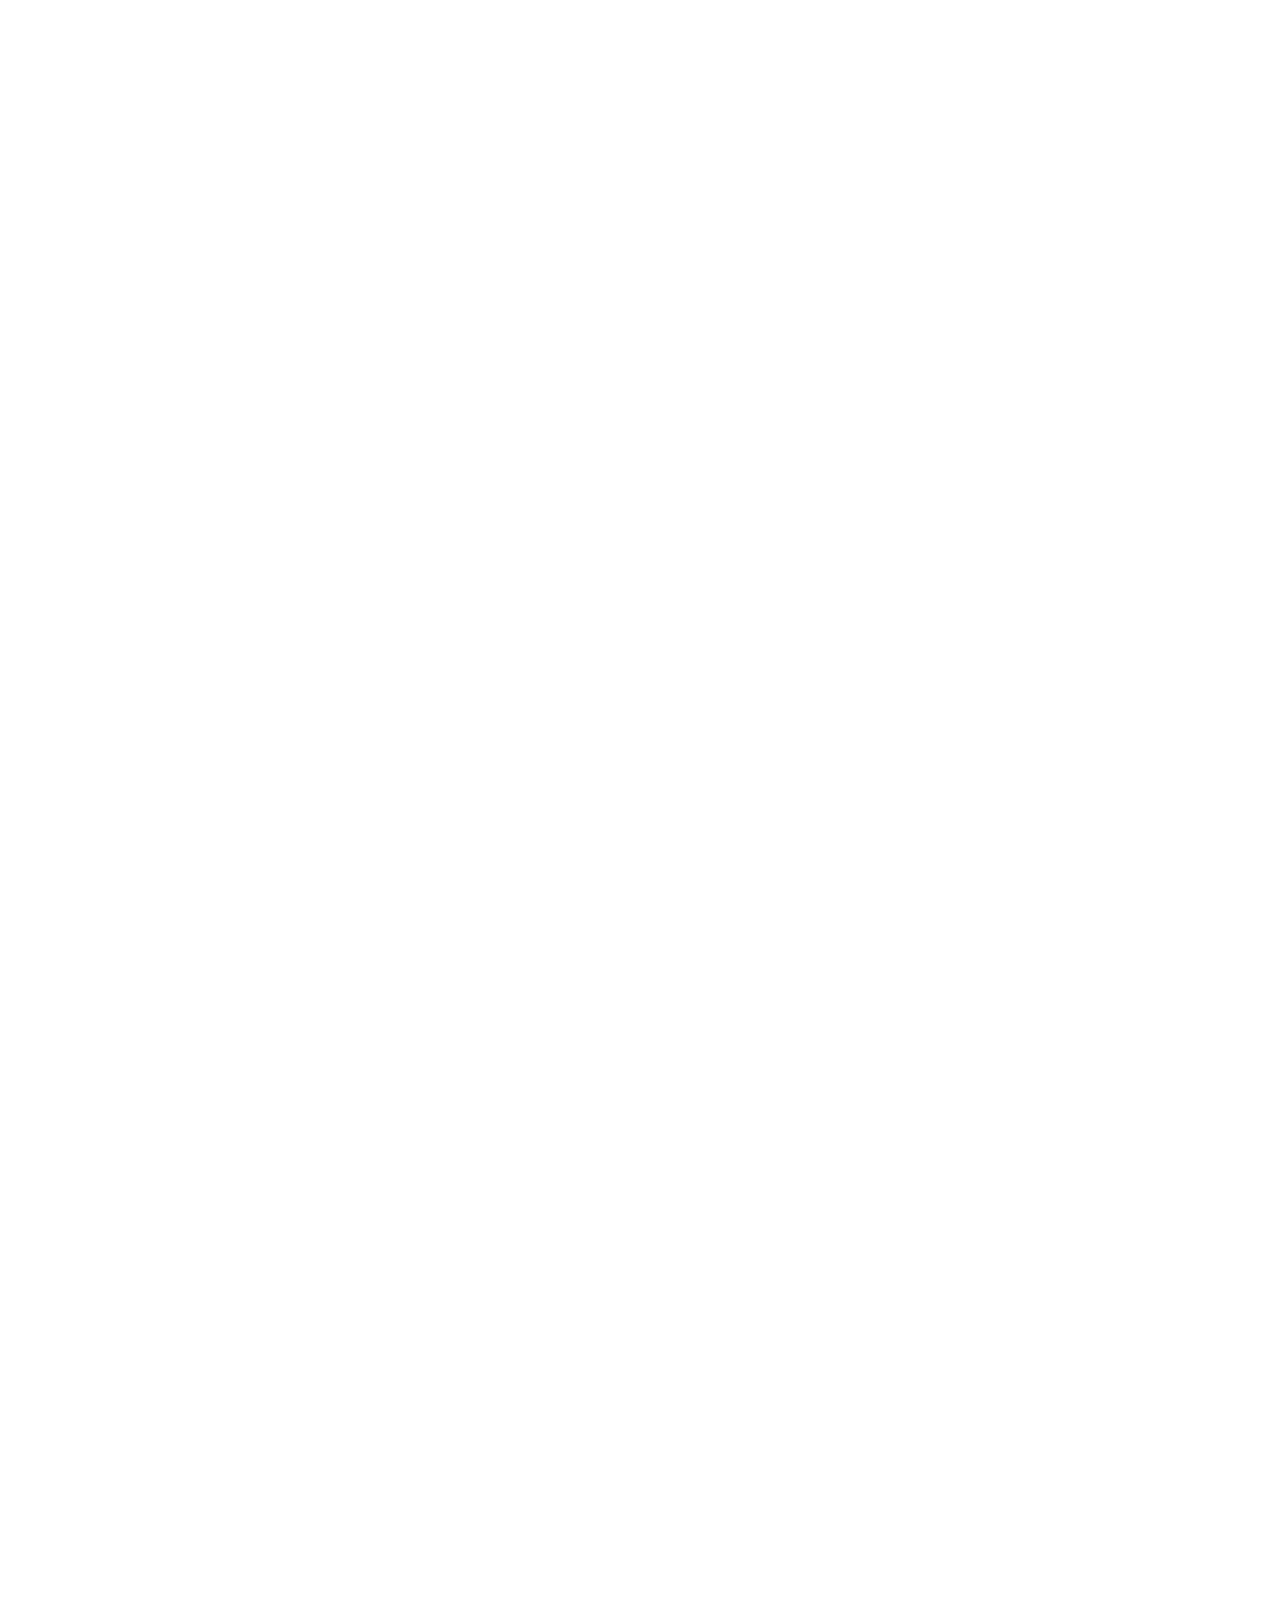
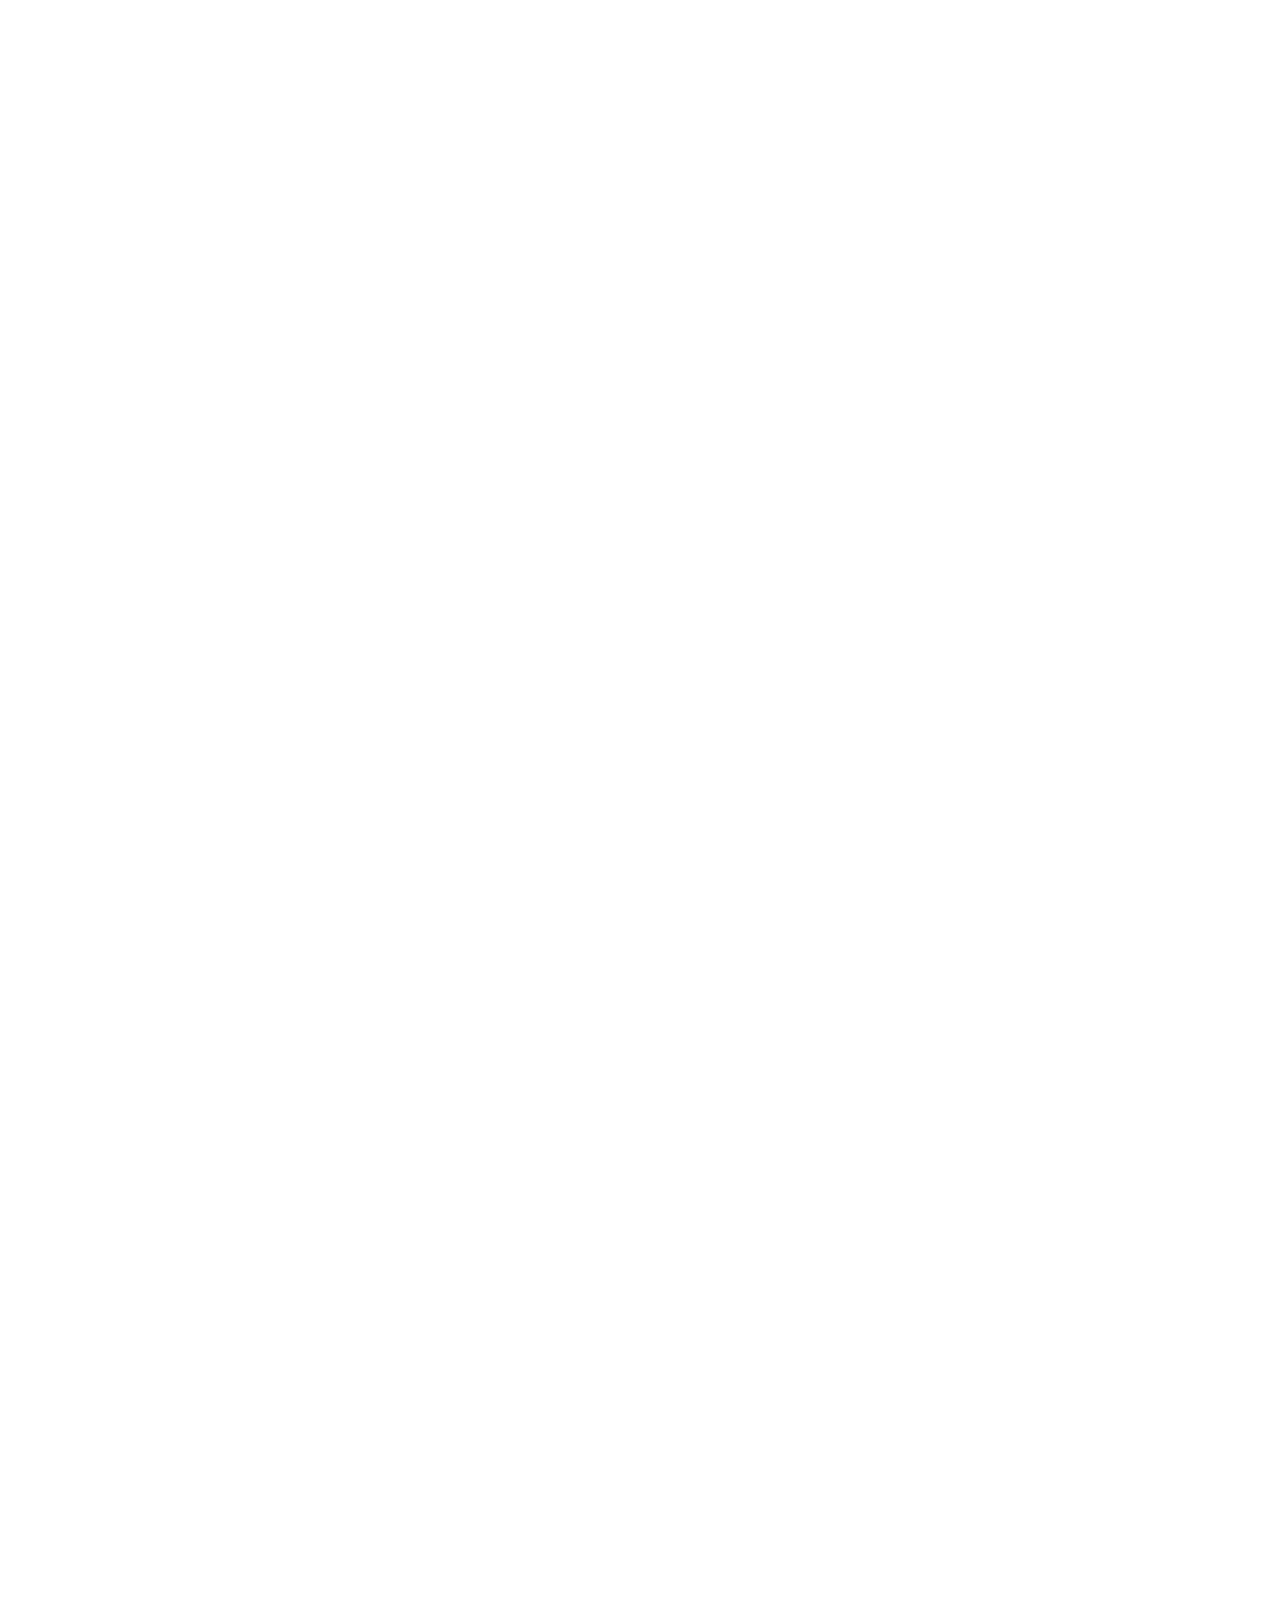
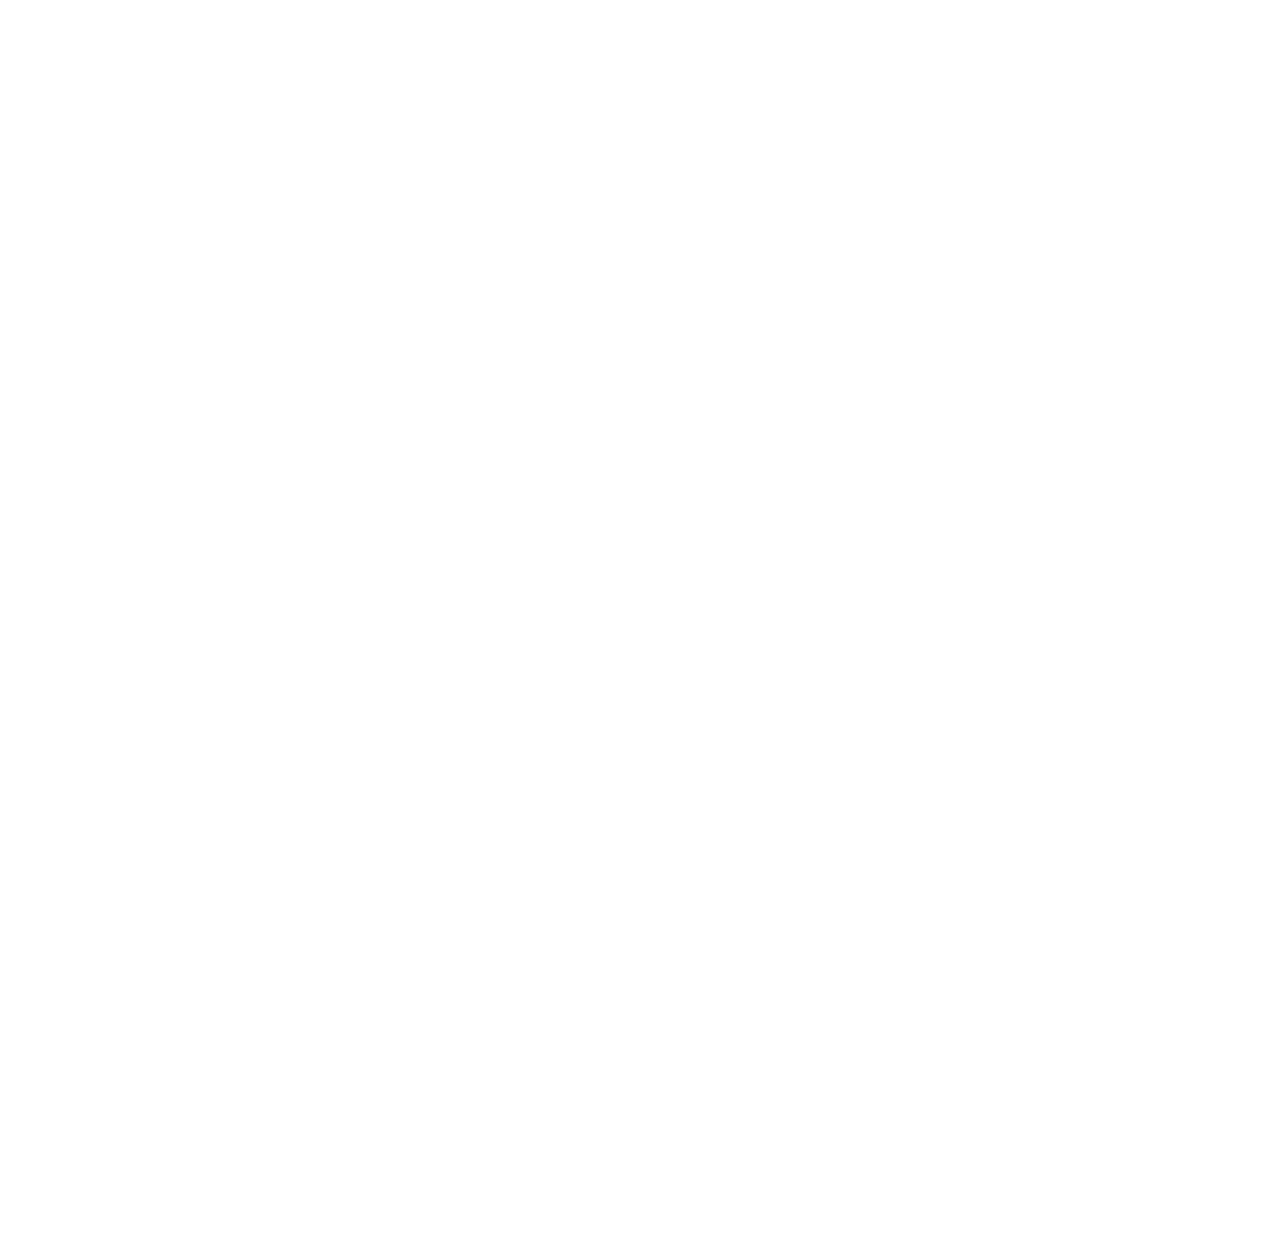
==== commit 701cf3ee: "newtask" ====
--- a/vikram.html
+++ b/vikram.html
@@ -16,66 +16,69 @@
   </head>
   <body>
 
-    <!-- ------------------------CARD-SECTION-START------------------------------------ -->
-    <section class="bg_black">
-      <div class="container py-5">
-        <p class="ff_heading fw_400 fs_xxl text-white text-center mb-5">Utilities</p>
-        <div class="row">
-        <div class="col-lg-4 col-md-6 mb-5 mb-lg-0 col-12">
-          <div class="document_box text-center" data-aos="fade-up-left" data-aos-duration="2000"
-          data-aos-easing="ease-in-out"  data-aos-offset="300"
-          data-aos-delay="500">
-            
+
+
+
+<!-- ------------------------CARD-SECTION-START------------------------------------ -->
+<section class="bg_black">
+  <div class="container py-5">
+    <p class="ff_heading fw_400 fs_xxl text-white text-center mb-5">Utilities</p>
+    <div class="row">
+    <div class="col-lg-4 col-md-6 mb-5 mb-lg-0 col-12">
+      <div class="document_box text-center" data-aos="fade-up-left" data-aos-duration="2000"
+      data-aos-easing="ease-in-out"  data-aos-offset="300"
+      data-aos-delay="500">
+        <div class="cards_blurs positioning_card_up position-absolute"></div>
+        <svg width="56" height="56" viewBox="0 0 56 56" fill="none" xmlns="http://www.w3.org/2000/svg">
+          <path d="M32.6654 4.6665L13.9987 4.6665C12.761 4.6665 11.574 5.15817 10.6989 6.03334C9.8237 6.90851 9.33203 8.09549 9.33203 9.33317L9.33203 46.6665C9.33203 47.9042 9.8237 49.0912 10.6989 49.9663C11.574 50.8415 12.761 51.3332 13.9987 51.3332L41.9987 51.3332C43.2364 51.3332 44.4234 50.8415 45.2985 49.9663C46.1737 49.0912 46.6654 47.9042 46.6654 46.6665L46.6654 18.6665L32.6654 4.6665Z" stroke="white" stroke-width="4" stroke-linecap="round" stroke-linejoin="round"/>
+          <path d="M32.668 4.6665V18.6665H46.668" stroke="white" stroke-width="4" stroke-linecap="round" stroke-linejoin="round"/>
+          <path d="M37.3346 30.3335L18.668 30.3335" stroke="white" stroke-width="4" stroke-linecap="round" stroke-linejoin="round"/>
+          <path d="M37.3346 39.6665H18.668" stroke="white" stroke-width="4" stroke-linecap="round" stroke-linejoin="round"/>
+          <path d="M23.3346 21H21.0013H18.668" stroke="white" stroke-width="4" stroke-linecap="round" stroke-linejoin="round"/>
+          </svg>
+        <p class="ff_body fw_600 fs_lg text-white py-3 mb-0">Document</p>
+        <p class="ff_body fw_400 fs_xs text-white line_h_25 px-3">Turpis et tortor vel pharetra nibh. Mauris nisl sit vitae viverra amet et. Erat nam molestie. Vitae mollis lacus senectus mattis nisl. Porta , adipiscing sed mus diam amet, ac sed tellus. </p>
+        <div class="cards_blurs positioning_card_down position-absolute"></div>
+      </div>
+     </div>
+      <div class="col-lg-4 col-md-6 mb-5 mb-lg-0 col-12 position-relative">
+        <div class="document_box  text-center" data-aos="fade-down" data-aos-anchor=".other-element" data-aos-duration="2000" data-aos-easing="ease-in-out" data-aos-offset="300" data-aos-delay="500">
+          <div class="cards_blurs positioning_card_up position-absolute"></div>
+          <svg class="deal_ico" width="56" height="56" viewBox="0 0 56 56" fill="none" xmlns="http://www.w3.org/2000/svg">
+            <path d="M46.668 16.3335H9.33464C6.75731 16.3335 4.66797 18.4228 4.66797 21.0002V44.3335C4.66797 46.9108 6.75731 49.0002 9.33464 49.0002H46.668C49.2453 49.0002 51.3346 46.9108 51.3346 44.3335V21.0002C51.3346 18.4228 49.2453 16.3335 46.668 16.3335Z" stroke="white" stroke-width="4" stroke-linecap="round" stroke-linejoin="round"/>
+            <path d="M37.3346 49V11.6667C37.3346 10.429 36.843 9.242 35.9678 8.36683C35.0926 7.49167 33.9056 7 32.668 7H23.3346C22.097 7 20.91 7.49167 20.0348 8.36683C19.1596 9.242 18.668 10.429 18.668 11.6667V49" stroke="white" stroke-width="4" stroke-linecap="round" stroke-linejoin="round"/>
+            </svg>
+          <p class="ff_body fw_600 fs_lg text-white py-3 mb-0">Deal</p>
+          <p class="ff_body fw_400 fs_xs text-white  line_h_25 px-3">Turpis et tortor vel pharetra nibh. Mauris nisl sit vitae viverra amet et. Erat nam molestie. Vitae mollis lacus senectus mattis nisl. Porta , adipiscing sed mus diam amet, ac sed tellus. </p>
+          <div class="cards_blurs positioning_card_down position-absolute"></div>
+        </div>
+      </div>
+        <div class="col-lg-4 col-md-6 col-12">
+          <div class="document_box fill text-center" data-aos="fade-up-right" data-aos-anchor=".other-element" data-aos-duration="2000" data-aos-easing="ease-in-out" data-aos-offset="300" data-aos-delay="500">
+
             <div class="cards_blurs positioning_card_up position-absolute"></div>
-
-            <svg width="56" height="56" viewBox="0 0 56 56" fill="none" xmlns="http://www.w3.org/2000/svg">
-              <path d="M32.6654 4.6665L13.9987 4.6665C12.761 4.6665 11.574 5.15817 10.6989 6.03334C9.8237 6.90851 9.33203 8.09549 9.33203 9.33317L9.33203 46.6665C9.33203 47.9042 9.8237 49.0912 10.6989 49.9663C11.574 50.8415 12.761 51.3332 13.9987 51.3332L41.9987 51.3332C43.2364 51.3332 44.4234 50.8415 45.2985 49.9663C46.1737 49.0912 46.6654 47.9042 46.6654 46.6665L46.6654 18.6665L32.6654 4.6665Z" stroke="white" stroke-width="4" stroke-linecap="round" stroke-linejoin="round"/>
-              <path d="M32.668 4.6665V18.6665H46.668" stroke="white" stroke-width="4" stroke-linecap="round" stroke-linejoin="round"/>
-              <path d="M37.3346 30.3335L18.668 30.3335" stroke="white" stroke-width="4" stroke-linecap="round" stroke-linejoin="round"/>
-              <path d="M37.3346 39.6665H18.668" stroke="white" stroke-width="4" stroke-linecap="round" stroke-linejoin="round"/>
-              <path d="M23.3346 21H21.0013H18.668" stroke="white" stroke-width="4" stroke-linecap="round" stroke-linejoin="round"/>
+            <svg class="contract_icon" width="56" height="56" viewBox="0 0 56 56" fill="none" xmlns="http://www.w3.org/2000/svg">
+              <path d="M12.4441 12.7554H37.333V15.2443H12.4441V12.7554ZM12.4441 25.1998H25.0223V27.6887H12.4441V25.1998ZM36.3654 18.9776H12.4441V21.4665H33.8781L36.3654 18.9776ZM19.8999 45.2229C20.3183 45.7027 20.8493 46.071 21.4453 46.2948C22.0413 46.5185 22.6836 46.5906 23.3143 46.5047H35.4523C35.7411 46.5047 36.0181 46.39 36.2223 46.1858C36.4265 45.9816 36.5412 45.7046 36.5412 45.4158C36.5412 45.127 36.4265 44.8501 36.2223 44.6459C36.0181 44.4416 35.7411 44.3269 35.4523 44.3269H23.3143C21.8972 44.302 22.1492 43.0716 22.3483 42.6905C22.6079 42.2432 22.8102 41.765 22.9503 41.2671C23.0433 40.8666 22.9995 40.4464 22.8258 40.0737C22.6521 39.701 22.3586 39.3971 21.9921 39.2107C21.4032 38.9454 20.7437 38.8804 20.1144 39.0257C19.485 39.1709 18.9207 39.5184 18.5077 40.0149C17.9725 40.5672 17.229 41.4118 16.5165 42.2331C16.9568 40.508 17.5277 38.2945 18.0877 36.1354C18.2481 35.6434 18.2162 35.1089 17.9983 34.6396C17.7803 34.1702 17.3926 33.8009 16.9132 33.606C16.3823 33.4239 15.8021 33.4499 15.2896 33.6789C14.7772 33.9078 14.3707 34.3226 14.1521 34.8396C13.4801 36.1323 8.1601 45.0471 8.10722 45.1374C8.03388 45.2601 7.98544 45.3962 7.96467 45.5376C7.9439 45.6791 7.9512 45.8233 7.98616 45.962C8.02112 46.1007 8.08304 46.2311 8.1684 46.3458C8.25376 46.4606 8.36089 46.5574 8.48366 46.6307C8.73161 46.7788 9.02824 46.8224 9.30829 46.7518C9.58835 46.6812 9.82889 46.5022 9.97699 46.2543C10.1761 45.9198 14.4228 38.8063 15.7621 36.4309C14.7541 40.3198 13.6434 44.6474 13.5781 45.0363C13.5046 45.3222 13.5266 45.6243 13.641 45.8965C13.7553 46.1687 13.9556 46.3959 14.2112 46.5436C14.496 46.6848 14.8196 46.7272 15.1311 46.6641C15.4427 46.601 15.7243 46.436 15.9317 46.1951C16.1277 46.0178 16.4948 45.5963 17.4203 44.5214C18.2827 43.5071 19.1659 42.5109 20.0694 41.5331C20.4085 41.1754 20.6139 41.334 20.4148 41.6856C20.0253 42.1778 19.7727 42.7641 19.6826 43.3852C19.5924 44.0064 19.6679 44.6403 19.9014 45.2229H19.8999Z" fill="white"/>
+              <path d="M43.5556 33.7478V49.7778H6.22223V6.2222H43.5556V13.9891L45.6244 11.9202C45.9429 11.6061 46.2921 11.3247 46.6667 11.0802V4.66664C46.6667 4.25408 46.5028 3.85842 46.2111 3.5667C45.9193 3.27497 45.5237 3.11108 45.1111 3.11108H4.66667C4.25411 3.11108 3.85845 3.27497 3.56673 3.5667C3.275 3.85842 3.11111 4.25408 3.11111 4.66664V51.3333C3.11111 51.7459 3.275 52.1415 3.56673 52.4333C3.85845 52.725 4.25411 52.8889 4.66667 52.8889H45.1111C45.5237 52.8889 45.9193 52.725 46.2111 52.4333C46.5028 52.1415 46.6667 51.7459 46.6667 51.3333V33.3309C45.7125 33.8364 44.6091 33.9843 43.5556 33.7478Z" fill="white"/>
+              <path d="M53.0888 18.4506L52.2752 17.6371C52.691 17.0876 52.9015 16.41 52.8703 15.7216C52.839 15.0333 52.568 14.3775 52.1041 13.868C51.502 13.3373 50.7145 13.066 49.9133 13.1132C49.1121 13.1604 48.362 13.5222 47.8263 14.12L28.343 33.6002L27.041 38.4878C27.0204 38.5517 27.0179 38.6201 27.0337 38.6854C27.0496 38.7507 27.0833 38.8103 27.1309 38.8576C27.1786 38.905 27.2384 38.9382 27.3038 38.9537C27.3692 38.9691 27.4376 38.9661 27.5014 38.9451L32.3719 37.6275L50.5594 19.44L51.3279 20.21C51.3815 20.2636 51.4241 20.3272 51.4532 20.3973C51.4822 20.4674 51.4972 20.5425 51.4972 20.6183C51.4972 20.6942 51.4822 20.7693 51.4532 20.8393C51.4241 20.9094 51.3815 20.973 51.3279 21.0266L43.6792 28.6753C43.4459 28.9088 43.3149 29.2254 43.3151 29.5555C43.3152 29.8856 43.4465 30.2021 43.68 30.4354C43.9135 30.6687 44.2301 30.7997 44.5602 30.7996C44.8903 30.7994 45.2068 30.6681 45.4401 30.4346L53.0888 22.786C53.6636 22.2107 53.9866 21.4308 53.9866 20.6175C53.9866 19.8043 53.6636 19.0243 53.0888 18.4491V18.4506Z" fill="white"/>
               </svg>
-              
-
-            <p class="ff_body fw_600 fs_lg text-white py-3 mb-0">Document</p>
+            <p class="ff_body fw_600 fs_lg text-white py-3 mb-0">Contract</p>
             <p class="ff_body fw_400 fs_xs text-white line_h_25 px-3">Turpis et tortor vel pharetra nibh. Mauris nisl sit vitae viverra amet et. Erat nam molestie. Vitae mollis lacus senectus mattis nisl. Porta , adipiscing sed mus diam amet, ac sed tellus. </p>
-
             <div class="cards_blurs positioning_card_down position-absolute"></div>
           </div>
+
          </div>
-          <div class="col-lg-4 col-md-6 mb-5 mb-lg-0 col-12 position-relative">
-            <div class="document_box  text-center" data-aos="fade-down" data-aos-anchor=".other-element" data-aos-duration="2000" data-aos-easing="ease-in-out" data-aos-offset="300" data-aos-delay="500">
-              <div class="cards_blurs positioning_card_up position-absolute"></div>
-              <svg class="deal_ico" width="56" height="56" viewBox="0 0 56 56" fill="none" xmlns="http://www.w3.org/2000/svg">
-
-                <path d="M46.668 16.3335H9.33464C6.75731 16.3335 4.66797 18.4228 4.66797 21.0002V44.3335C4.66797 46.9108 6.75731 49.0002 9.33464 49.0002H46.668C49.2453 49.0002 51.3346 46.9108 51.3346 44.3335V21.0002C51.3346 18.4228 49.2453 16.3335 46.668 16.3335Z" stroke="white" stroke-width="4" stroke-linecap="round" stroke-linejoin="round"/>
-                <path d="M37.3346 49V11.6667C37.3346 10.429 36.843 9.242 35.9678 8.36683C35.0926 7.49167 33.9056 7 32.668 7H23.3346C22.097 7 20.91 7.49167 20.0348 8.36683C19.1596 9.242 18.668 10.429 18.668 11.6667V49" stroke="white" stroke-width="4" stroke-linecap="round" stroke-linejoin="round"/>
-                </svg>
-
-              <p class="ff_body fw_600 fs_lg text-white py-3 mb-0">Deal</p>
-              <p class="ff_body fw_400 fs_xs text-white  line_h_25 px-3">Turpis et tortor vel pharetra nibh. Mauris nisl sit vitae viverra amet et. Erat nam molestie. Vitae mollis lacus senectus mattis nisl. Porta , adipiscing sed mus diam amet, ac sed tellus. </p>
-              <div class="cards_blurs positioning_card_down position-absolute"></div>
-            </div>
-          </div>
-            <div class="col-lg-4 col-md-6 col-12">
-              <div class="document_box fill text-center" data-aos="fade-up-right" data-aos-anchor=".other-element" data-aos-duration="2000" data-aos-easing="ease-in-out" data-aos-offset="300" data-aos-delay="500">
-                <div class="cards_blurs positioning_card_up position-absolute"></div>
-                <svg class="contract_icon" width="56" height="56" viewBox="0 0 56 56" fill="none" xmlns="http://www.w3.org/2000/svg">
-                  <path d="M12.4441 12.7554H37.333V15.2443H12.4441V12.7554ZM12.4441 25.1998H25.0223V27.6887H12.4441V25.1998ZM36.3654 18.9776H12.4441V21.4665H33.8781L36.3654 18.9776ZM19.8999 45.2229C20.3183 45.7027 20.8493 46.071 21.4453 46.2948C22.0413 46.5185 22.6836 46.5906 23.3143 46.5047H35.4523C35.7411 46.5047 36.0181 46.39 36.2223 46.1858C36.4265 45.9816 36.5412 45.7046 36.5412 45.4158C36.5412 45.127 36.4265 44.8501 36.2223 44.6459C36.0181 44.4416 35.7411 44.3269 35.4523 44.3269H23.3143C21.8972 44.302 22.1492 43.0716 22.3483 42.6905C22.6079 42.2432 22.8102 41.765 22.9503 41.2671C23.0433 40.8666 22.9995 40.4464 22.8258 40.0737C22.6521 39.701 22.3586 39.3971 21.9921 39.2107C21.4032 38.9454 20.7437 38.8804 20.1144 39.0257C19.485 39.1709 18.9207 39.5184 18.5077 40.0149C17.9725 40.5672 17.229 41.4118 16.5165 42.2331C16.9568 40.508 17.5277 38.2945 18.0877 36.1354C18.2481 35.6434 18.2162 35.1089 17.9983 34.6396C17.7803 34.1702 17.3926 33.8009 16.9132 33.606C16.3823 33.4239 15.8021 33.4499 15.2896 33.6789C14.7772 33.9078 14.3707 34.3226 14.1521 34.8396C13.4801 36.1323 8.1601 45.0471 8.10722 45.1374C8.03388 45.2601 7.98544 45.3962 7.96467 45.5376C7.9439 45.6791 7.9512 45.8233 7.98616 45.962C8.02112 46.1007 8.08304 46.2311 8.1684 46.3458C8.25376 46.4606 8.36089 46.5574 8.48366 46.6307C8.73161 46.7788 9.02824 46.8224 9.30829 46.7518C9.58835 46.6812 9.82889 46.5022 9.97699 46.2543C10.1761 45.9198 14.4228 38.8063 15.7621 36.4309C14.7541 40.3198 13.6434 44.6474 13.5781 45.0363C13.5046 45.3222 13.5266 45.6243 13.641 45.8965C13.7553 46.1687 13.9556 46.3959 14.2112 46.5436C14.496 46.6848 14.8196 46.7272 15.1311 46.6641C15.4427 46.601 15.7243 46.436 15.9317 46.1951C16.1277 46.0178 16.4948 45.5963 17.4203 44.5214C18.2827 43.5071 19.1659 42.5109 20.0694 41.5331C20.4085 41.1754 20.6139 41.334 20.4148 41.6856C20.0253 42.1778 19.7727 42.7641 19.6826 43.3852C19.5924 44.0064 19.6679 44.6403 19.9014 45.2229H19.8999Z" fill="white"/>
-                  <path d="M43.5556 33.7478V49.7778H6.22223V6.2222H43.5556V13.9891L45.6244 11.9202C45.9429 11.6061 46.2921 11.3247 46.6667 11.0802V4.66664C46.6667 4.25408 46.5028 3.85842 46.2111 3.5667C45.9193 3.27497 45.5237 3.11108 45.1111 3.11108H4.66667C4.25411 3.11108 3.85845 3.27497 3.56673 3.5667C3.275 3.85842 3.11111 4.25408 3.11111 4.66664V51.3333C3.11111 51.7459 3.275 52.1415 3.56673 52.4333C3.85845 52.725 4.25411 52.8889 4.66667 52.8889H45.1111C45.5237 52.8889 45.9193 52.725 46.2111 52.4333C46.5028 52.1415 46.6667 51.7459 46.6667 51.3333V33.3309C45.7125 33.8364 44.6091 33.9843 43.5556 33.7478Z" fill="white"/>
-                  <path d="M53.0888 18.4506L52.2752 17.6371C52.691 17.0876 52.9015 16.41 52.8703 15.7216C52.839 15.0333 52.568 14.3775 52.1041 13.868C51.502 13.3373 50.7145 13.066 49.9133 13.1132C49.1121 13.1604 48.362 13.5222 47.8263 14.12L28.343 33.6002L27.041 38.4878C27.0204 38.5517 27.0179 38.6201 27.0337 38.6854C27.0496 38.7507 27.0833 38.8103 27.1309 38.8576C27.1786 38.905 27.2384 38.9382 27.3038 38.9537C27.3692 38.9691 27.4376 38.9661 27.5014 38.9451L32.3719 37.6275L50.5594 19.44L51.3279 20.21C51.3815 20.2636 51.4241 20.3272 51.4532 20.3973C51.4822 20.4674 51.4972 20.5425 51.4972 20.6183C51.4972 20.6942 51.4822 20.7693 51.4532 20.8393C51.4241 20.9094 51.3815 20.973 51.3279 21.0266L43.6792 28.6753C43.4459 28.9088 43.3149 29.2254 43.3151 29.5555C43.3152 29.8856 43.4465 30.2021 43.68 30.4354C43.9135 30.6687 44.2301 30.7997 44.5602 30.7996C44.8903 30.7994 45.2068 30.6681 45.4401 30.4346L53.0888 22.786C53.6636 22.2107 53.9866 21.4308 53.9866 20.6175C53.9866 19.8043 53.6636 19.0243 53.0888 18.4491V18.4506Z" fill="white"/>
-                  </svg>
-
-                <p class="ff_body fw_600 fs_lg text-white py-3 mb-0">Contract</p>
-                <p class="ff_body fw_400 fs_xs text-white line_h_25 px-3">Turpis et tortor vel pharetra nibh. Mauris nisl sit vitae viverra amet et. Erat nam molestie. Vitae mollis lacus senectus mattis nisl. Porta , adipiscing sed mus diam amet, ac sed tellus. </p>
-                <div class="cards_blurs positioning_card_down position-absolute"></div>
-              </div>
+         
         
       </div>
     </div>
     </section>
+
+  </div>
+</div>
+</section>
+
 <!-- ------------------------CARD-SECTION-END------------------------------------ -->
-
 
 <!-- -------MINT-NFT-SECTION-START-------- -->
 
@@ -89,13 +92,13 @@
       </div>
       <div class="row align-items-center justify-content-between">
         <div class="col-lg-5 col-12 mb-5 mb-lg-0 position-relative">
-          <div data-aos="zoom-out-down"  data-aos-duration="1000" data-aos-easing="ease-in-out" data-aos-offset="300" data-aos-delay="500">
+          <div>
             <img src="./assets/image/png/votal.png" class="w-50" alt="votal">
             <img src="./assets/image/png/wine_glass.png" class="position-absolute positioning_glass ps-3" alt="wine_glass">
           </div>
         </div >
         <div class="col-lg-6 col-12">
-          <div data-aos="zoom-out-left"  data-aos-duration="1000" data-aos-easing="ease-in-out" data-aos-offset="300" data-aos-delay="500">
+          <div>
           <p class="ff_heading text-white fs_xxl fw_400 line_h_69 mb-5 mt-5 mt-lg-0 text-center text-lg-start">MINT NFT</p>
           <div class="d-flex justify-content-between justify-content-lg-start pb-2">
            <div class="me-5 pe-4">
@@ -120,7 +123,9 @@
            <form>
               <div class="d-flex align-items-center justify-content-between justify-content-lg-start">
               <div class="value-button" id="decrease" onclick="decreaseValue()" value="Decrease Value">-</div>
-             <input type="number" id="number" value="03" />
+           
+              <input type="number" id="number" value="03" />
+          
              <div class="value-button" id="increase" onclick="increaseValue()" value="Increase Value">+</div>
           </form>
           
--- a/assets/css/main.css
+++ b/assets/css/main.css
@@ -18,11 +18,11 @@
 .document_box{
     background: rgba(255, 255, 255, 0.1);
 border: 1px solid rgba(255, 255, 255, 0.2);
-backdrop-filter: blur(31px);
+
 border-radius: 16px;
 padding: 25px 19px 22px 22px;
-z-index: -1;
-overflow: hidden;
+z-index: 99 !important;
+overflow: hidden !important;
 }
 .document_box:hover {
     background: #FDDA60;
@@ -30,6 +30,7 @@
     transform: scale(1.04);
     transition: all 400ms ease-in-out;
     color: black !important;
+  
   
 }
 .document_box:hover p {
@@ -123,7 +124,9 @@
   margin: 0px;
   padding: 0px;
 }
-
+#increase{
+  z-index: 999 !important;
+}
 input#number {
   text-align: center;
   border: none;
@@ -159,7 +162,7 @@
 box-shadow: 0px 4px 15px rgba(253, 218, 96, 0.5);
 border-radius: 4px;
 display: inline-block;
-padding: 18px 0;
+
 width: 480px;
 text-align: center;
 margin-top: 29px;
@@ -233,6 +236,9 @@
   font-size: 20px;
 }
 .accordion-button {
+  /* z-index: 3; */
+ border-bottom: 0px solid #FDDA60 !important;
+
  border-top: 1px solid #FDDA60 !important;
   outline: 0;
 }
@@ -240,6 +246,7 @@
 .accordion-button:not(.collapsed) {
   background-color: yellow;
   color: white !important;
+  
 }
 
 
@@ -247,12 +254,15 @@
   padding: 22px 20px;
   background-color: transparent !important;
   color: white;
+ 
 }
 
 .accordion-item {
   background-color: transparent !important;
   color: white;
   padding: 4px 0 !important;
+  border-bottom: none !important;
+
 }
 
 .accordion-button:focus {
@@ -272,13 +282,13 @@
 }
 
 
-.rotate{
+/* .rotate{
   animation: rotate 6s linear infinite;
 }
 @keyframes rotate{ to
 
 {transform: rotate(360deg);}
-}
+} */
 
 @media (max-width: 992px) {
   form {
@@ -295,6 +305,7 @@
 
 }
 }
+
 .mover{
   animation: mover 6s linear infinite;
 }
@@ -326,7 +337,8 @@
   background-color:#fff;
   transition: 0.3s ease-in-out;
   border-radius: 0 0 50%;
-  z-index: 1;
+  z-index: 1 !important;
+  
 }
 .positioning_card_down{
  bottom: 10px;
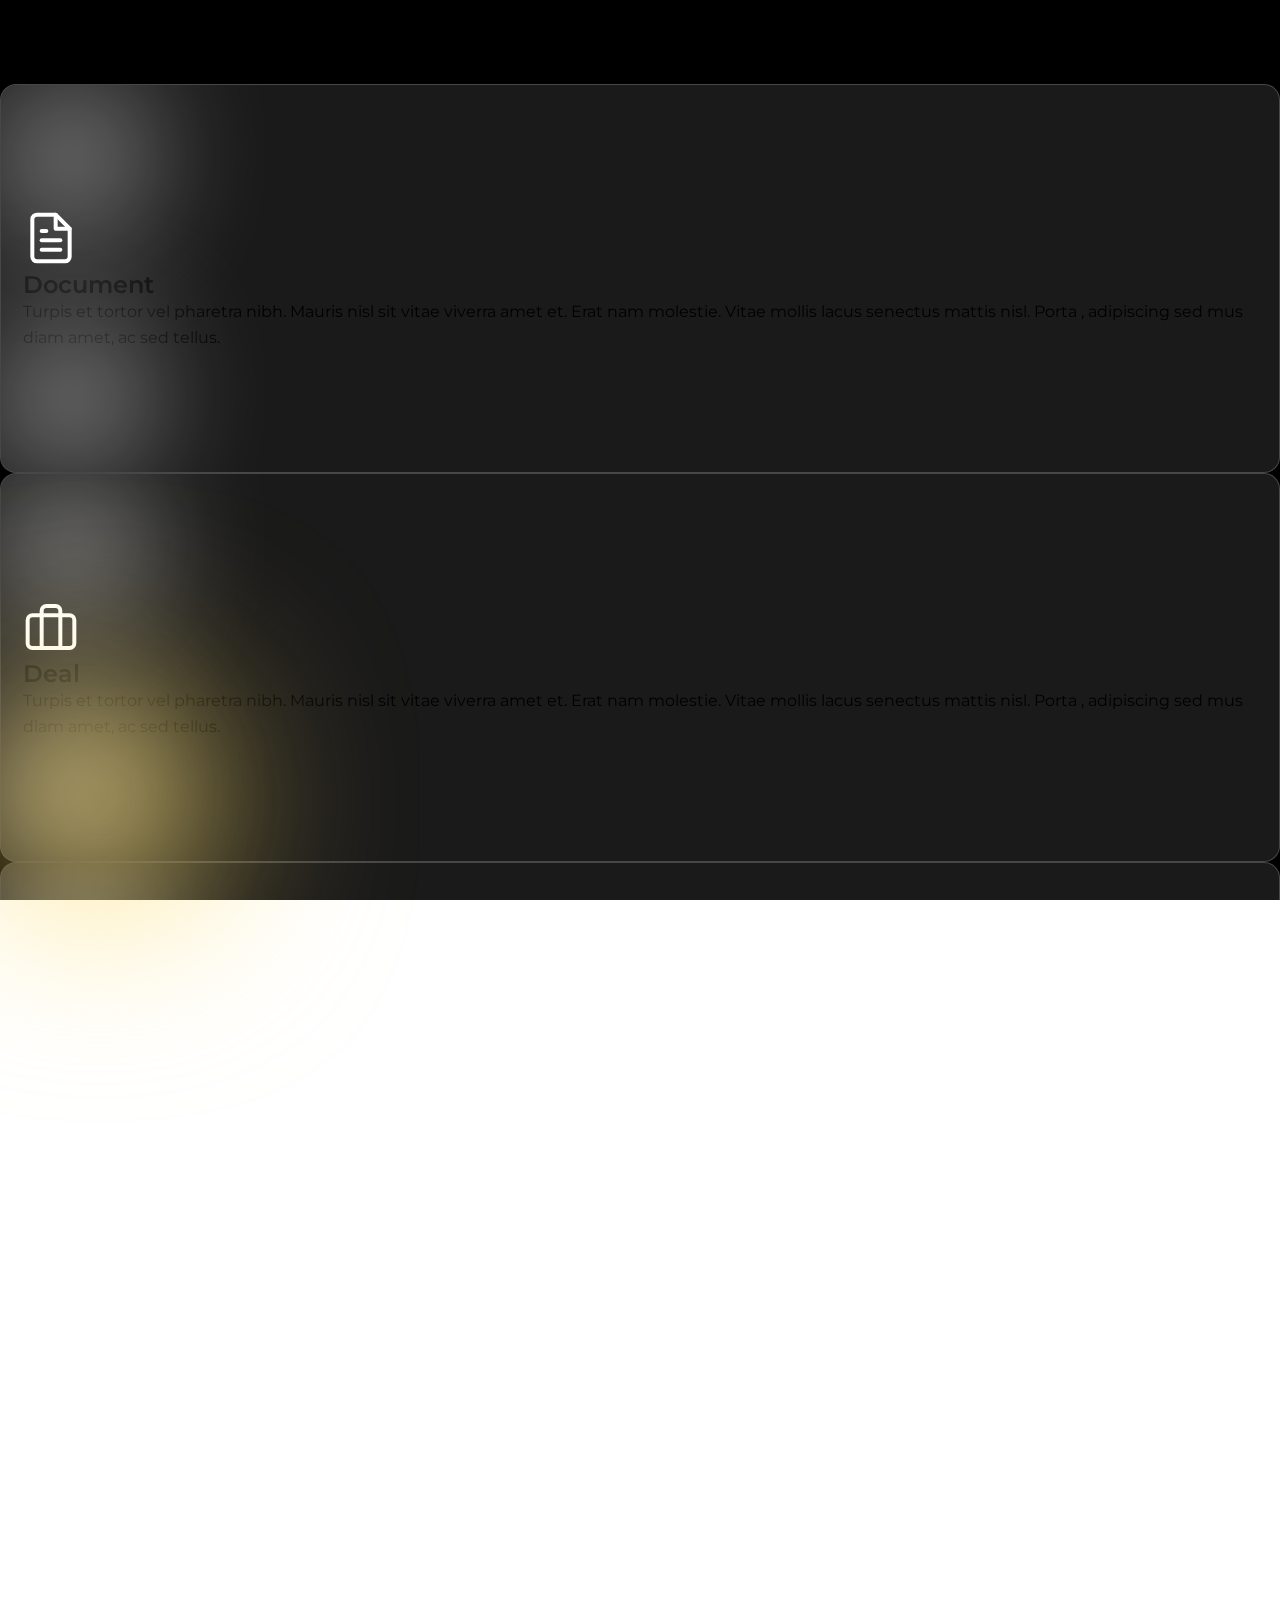
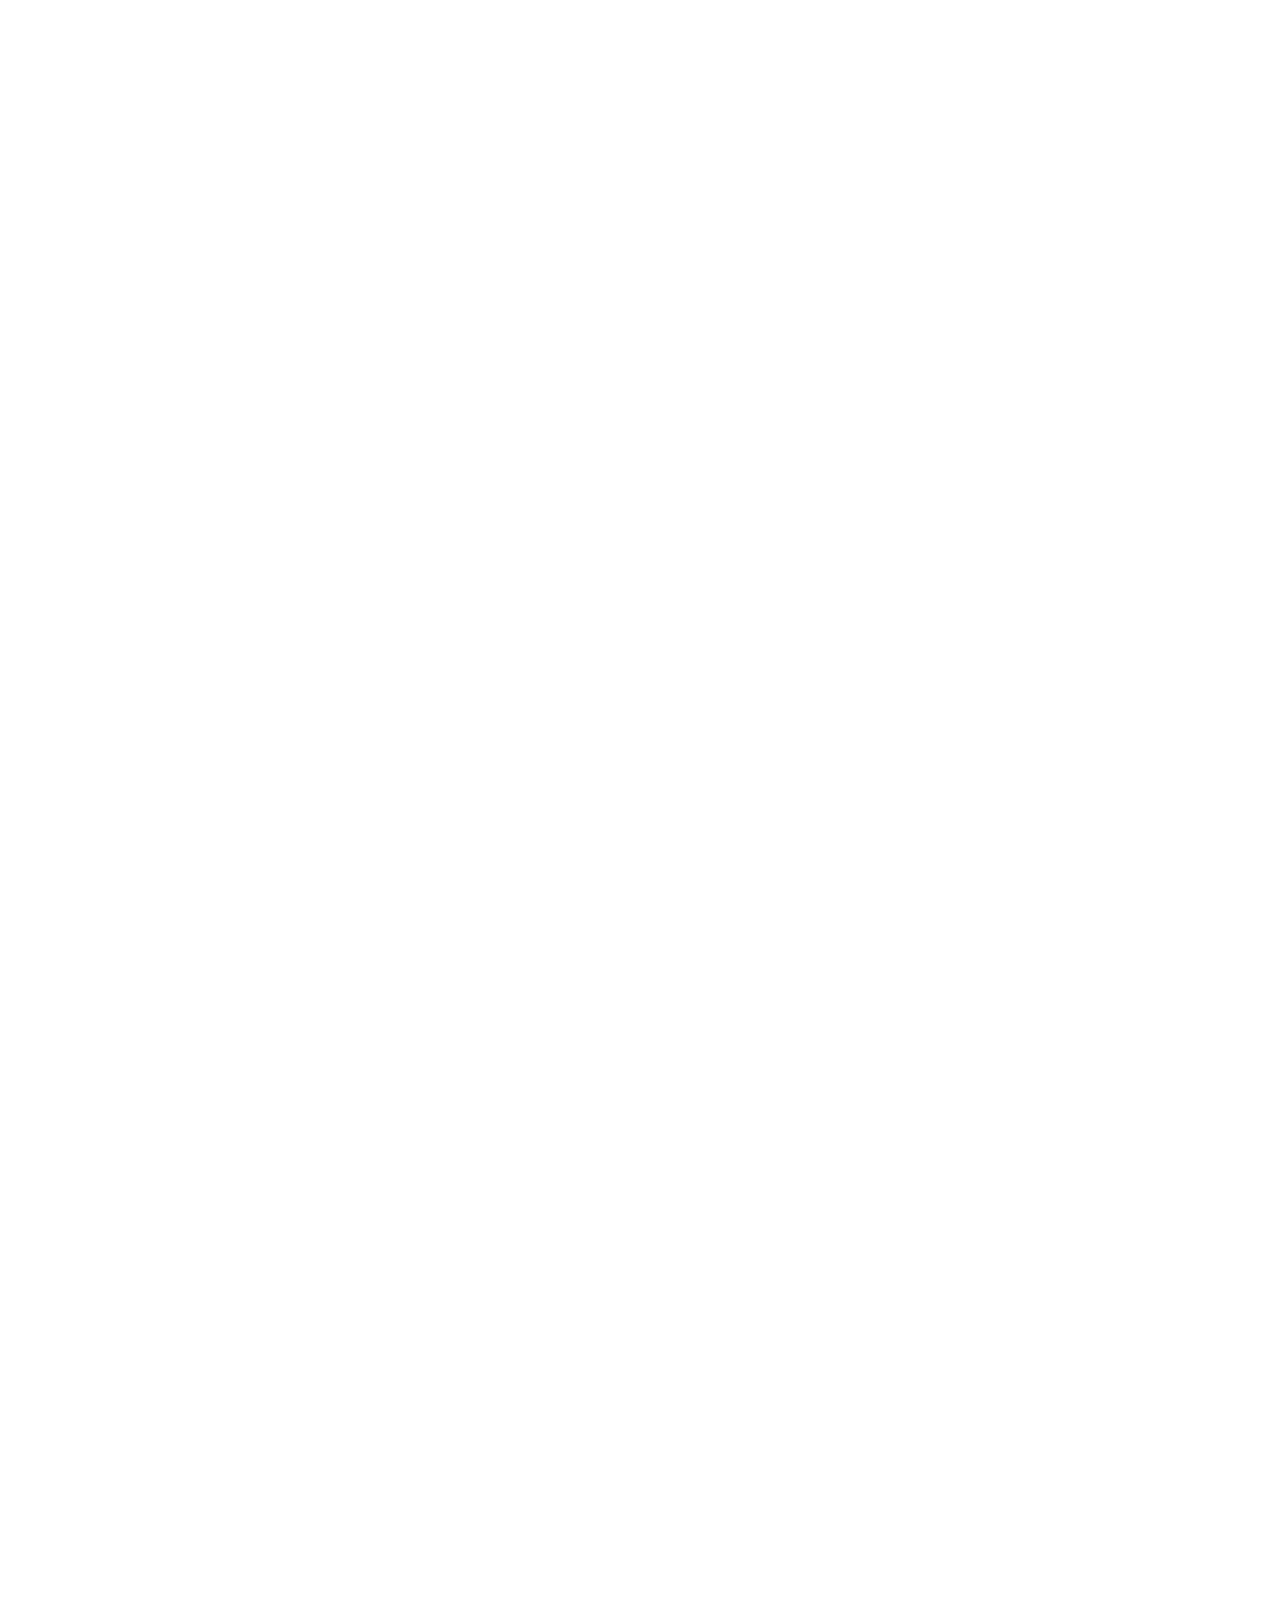
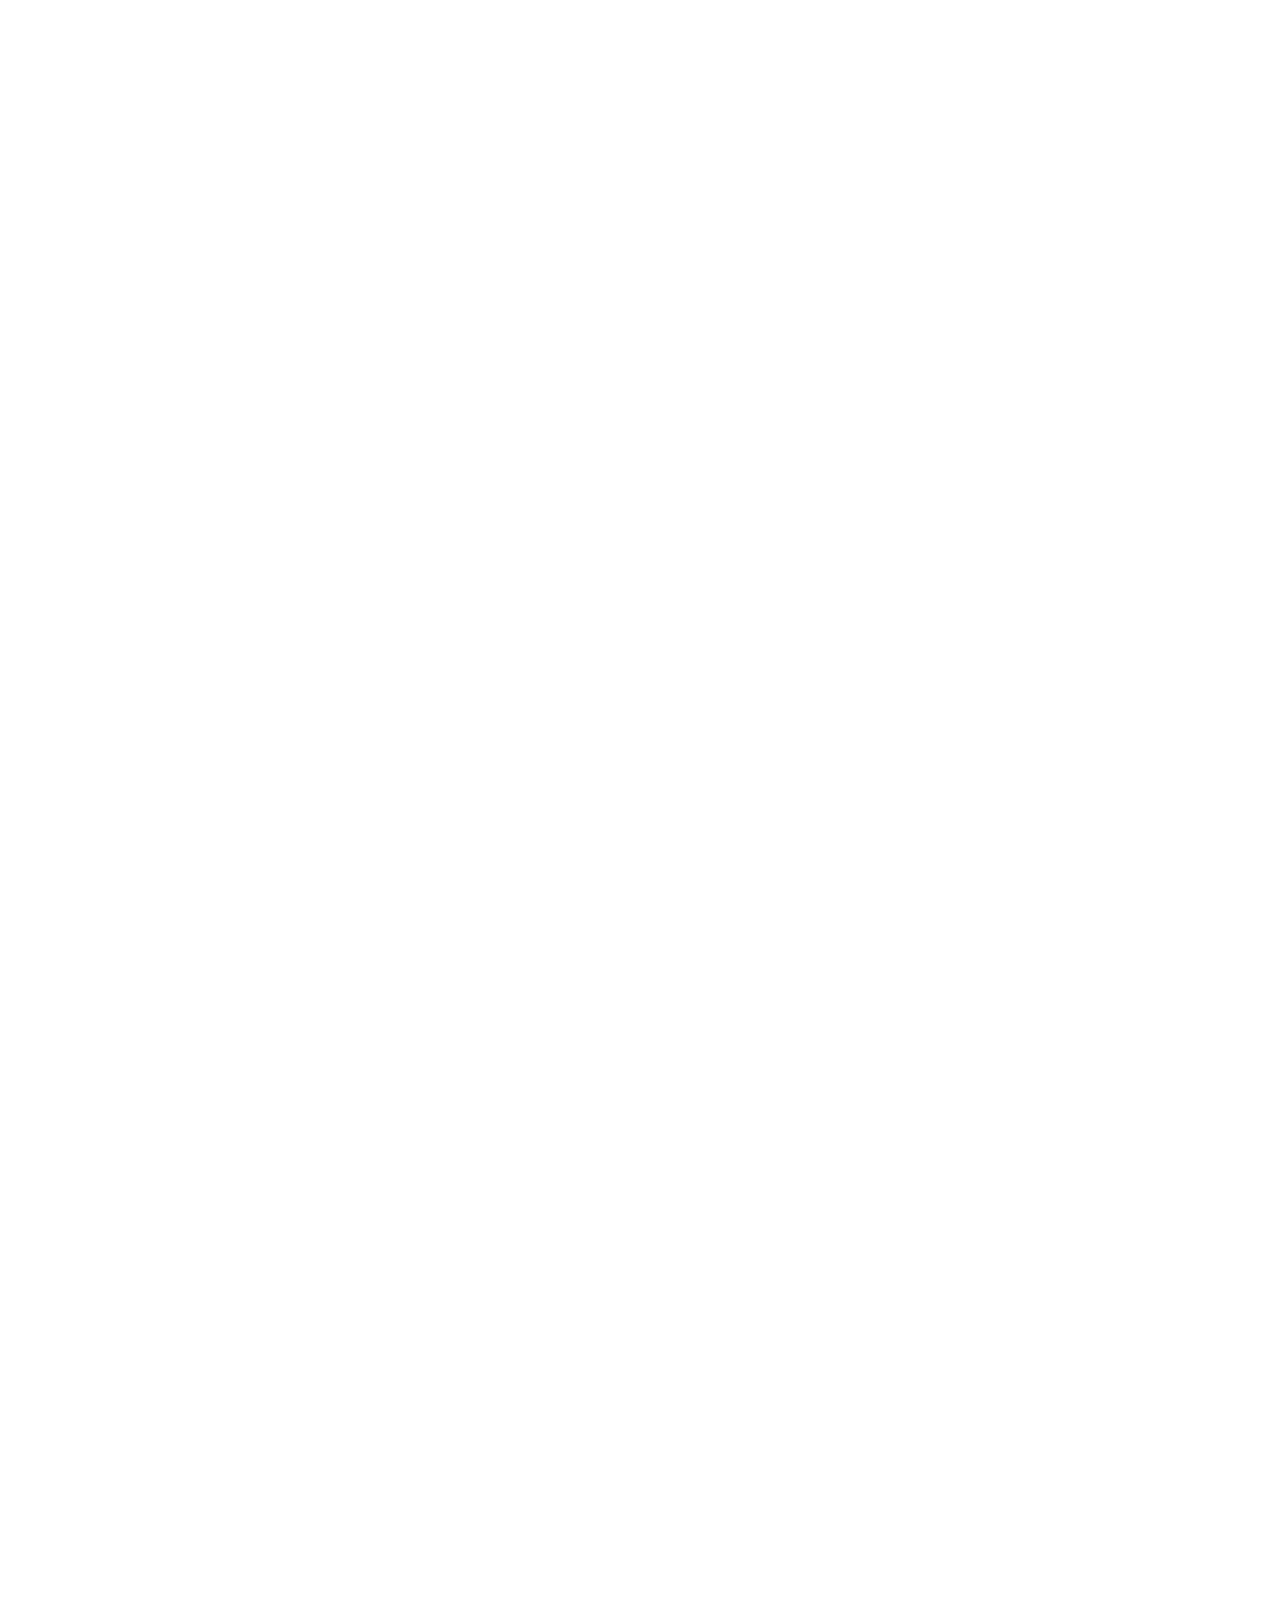
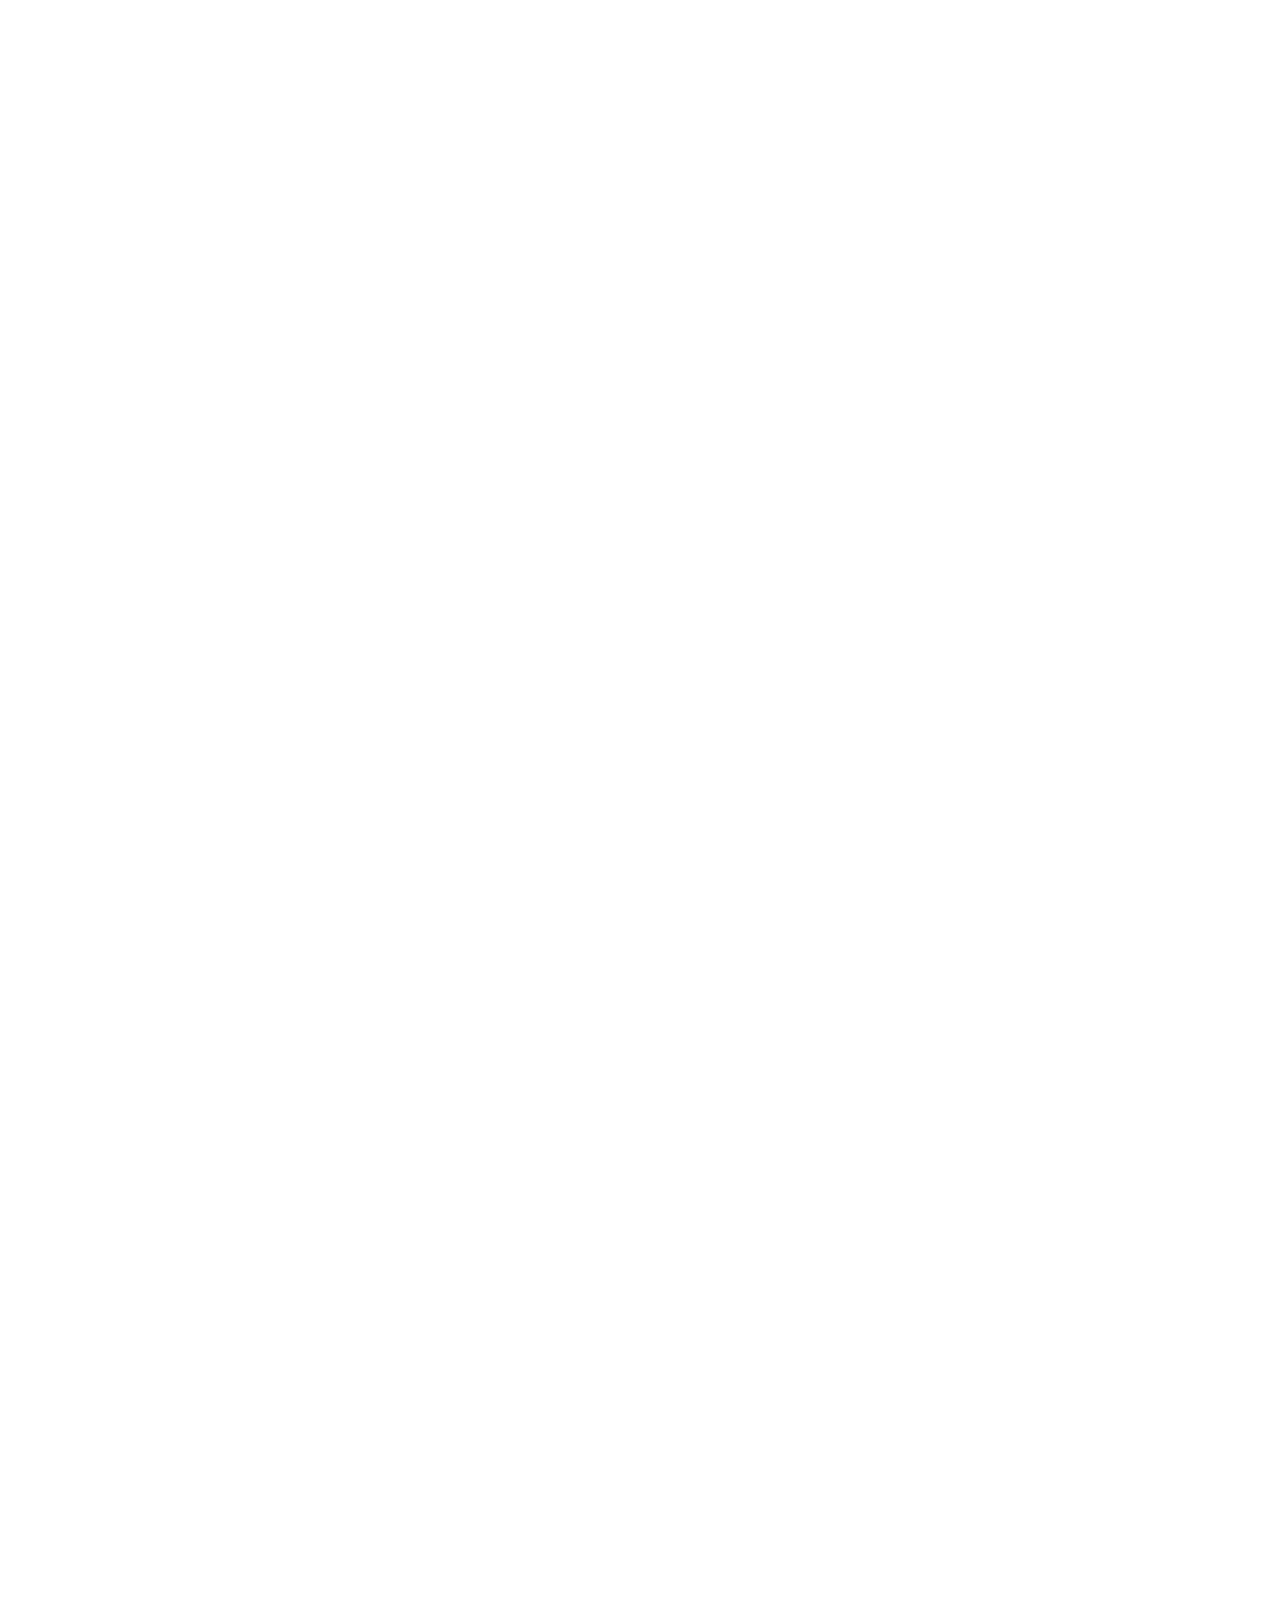
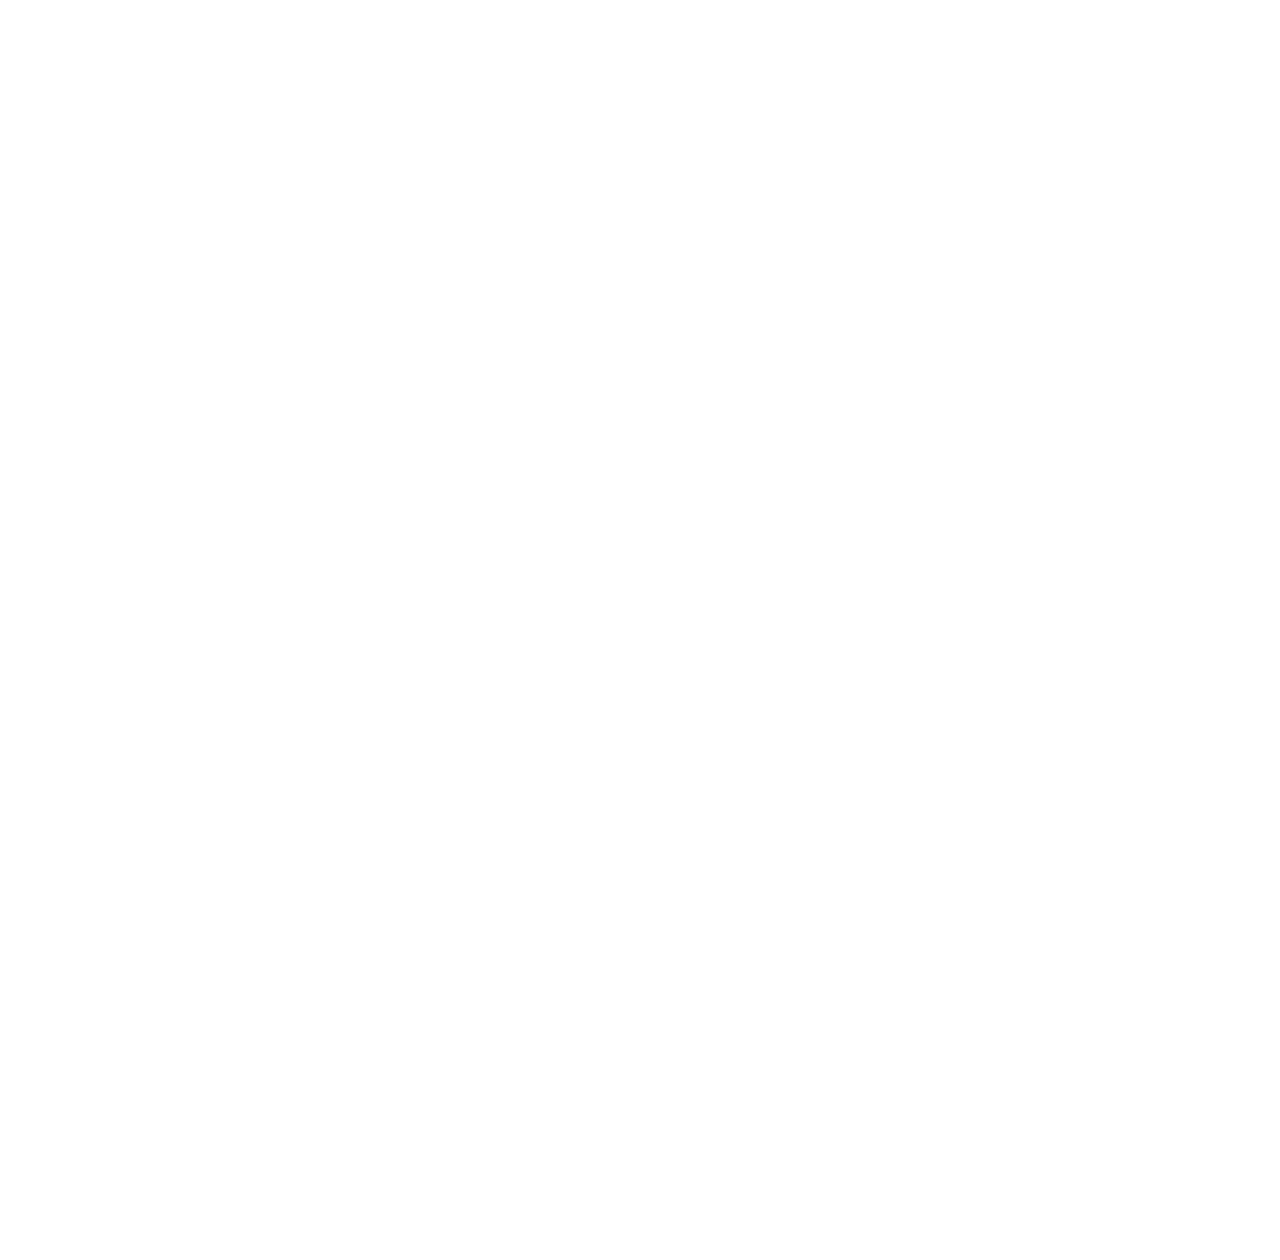
==== commit ca99aedf: "lastup" ====
--- a/vikram.html
+++ b/vikram.html
@@ -10,6 +10,7 @@
     <link href="https://cdn.jsdelivr.net/npm/bootstrap@5.0.2/dist/css/bootstrap.min.css" rel="stylesheet" integrity="sha384-EVSTQN3/azprG1Anm3QDgpJLIm9Nao0Yz1ztcQTwFspd3yD65VohhpuuCOmLASjC" crossorigin="anonymous">
 
     <link href="https://unpkg.com/aos@2.3.1/dist/aos.css" rel="stylesheet">
+    <link rel="shortcut icon" href="../vikram-anshul/assets/image/png/Albert.png" type="image/x-icon">
 
 
     <title>Dombkong</title>
@@ -150,8 +151,7 @@
   <p class="ff_heading fw_400 fs_xxl text-white text-center mb-5">Partners</p>
   <div class="row align-items-center justify-content-between  py-4">
     <div class="col-lg-2 col-sm-6 col-md-4  col-12">
-      <div class="d-flex align-items-center justify-content-center justify-content-lg-start mb-5 mb-lg-0" data-aos="fade-up"
-      data-aos-duration="3000" data-aos-easing="ease-in-out">
+      <div class="d-flex align-items-center justify-content-center justify-content-lg-start mb-5 mb-lg-0">
         <img src="./assets/image/png/NFTevening Logo.png" alt="NFTevening_logo">
         <img src="./assets/image/png/right_line.png" class="d-none d-lg-flex" alt="right_line">
       </div>
@@ -159,24 +159,19 @@
     </div>
     
     <div class="col-lg-2 col-sm-6 col-md-4  col-12">
-      <div class="d-flex align-items-center justify-content-center justify-content-lg-start mb-5 mb-lg-0" data-aos="fade-up"
-      data-aos-duration="3000" data-aos-easing="ease-in-out">
+      <div class="d-flex align-items-center justify-content-center justify-content-lg-start mb-5 mb-lg-0">
         <img src="./assets/image/png/NFT Calendar.png" class="" alt="nft_calender_logo">
         <img src="./assets/image/png/right_line.png" class="d-none d-lg-flex ms-0 ms-lg-5" alt="right_line">
       </div>
     </div>
     <div class="col-lg-2 col-sm-6 col-md-4  col-12">
-      <div class="d-flex align-items-center justify-content-center justify-content-lg-start mb-5 mb-lg-0" data-aos="fade-down"
-      data-aos-easing="linear"
-      data-aos-duration="1000" data-aos-easing="ease-in-out">
+      <div class="d-flex align-items-center justify-content-center justify-content-lg-start mb-5 mb-lg-0">
         <img src="./assets/image/png/Nebraska Furniture.png" class="mx- auto" alt="Nebraska Furniture_logo">
         <img src="./assets/image/png/right_line.png" class="d-none d-lg-flex ms-lg-5" alt="right_line">
       </div>
     </div>
     <div class="col-lg-2  col-sm-6  col-12">
-      <div class="d-flex justify-content-center justify-content-lg-start" data-aos="fade-down"
-      data-aos-easing="linear"
-      data-aos-duration="1000" data-aos-easing="ease-in-out"><img src="./assets/image/png/Fannie Mae Logo.png" alt="Fannie Mae Logo"></div>
+      <div class="d-flex justify-content-center justify-content-lg-start"><img src="./assets/image/png/Fannie Mae Logo.png" alt="Fannie Mae Logo"></div>
     </div>
   </div>
 </div>
@@ -196,7 +191,7 @@
         <div class="d-flex flex-column align-items-center align-items-md-start">
         <p class="ff_body fw_700 fs_lg text-white pb-2">Jaylon Schleifer</p>
         <p class="ff_body fw_400 text-white fs_sm pb-3">Carter Septimus</p>
-        <div data-aos="flip-left" data-aos-duration="1500" data-aos-easing="ease-in-out">
+        <div>
         <img src="./assets/image/png/jaylon-man.png" class=" scale scale_transition jaylon_man" alt="jaylon-man">
       </div>
       </div>
@@ -220,7 +215,7 @@
         <p class="ff_body fw_700 fs_lg text-white pb-2">Talan Passaquindici Arcand</p>
         <p class="ff_body fw_400 text-white fs_sm pb-3">Jakob Ekstrom Bothman</p>
         
-        <div data-aos="flip-right" data-aos-duration="1500" data-aos-easing="ease-in-out">
+        <div>
         <img src="./assets/image/png/talan-man.png" class=" scale scale_transition jaylon_man " alt="jaylon-man">
       </div>
     </div>
@@ -244,7 +239,7 @@
         <div class="d-flex flex-column align-items-center align-items-md-start">
         <p class="ff_body fw_700 fs_lg text-white pb-2">Alfonso Franci</p>
         <p class="ff_body fw_400 text-white fs_sm pb-3">Alfonso Dokidis</p>
-        <div data-aos="flip-left" data-aos-duration="1500" data-aos-easing="ease-in-out">
+        <div>
         <img src="./assets/image/png/alfonso-man.png" class="scale scale_transition jaylon_man" alt="jaylon-man">
       </div>
     </div>
@@ -271,7 +266,7 @@
   <div class="container min-vh-100">
     <div class="blur_footer position-absolute positioning_blur mb-5"></div>
     <div class="blur_footer position-absolute blur_right_shadow"></div>
-    <p class="ff_heading fw_400 fs_xxl text-white text-center mb-5"  data-aos="flip-up" data-aos-delay="200" data-aos-duration="500" data-aos-easing="ease-in-out">FAQS</p>
+    <p class="ff_heading fw_400 fs_xxl text-white text-center mb-5">FAQS</p>
       <div class="accordion accordion-flush mt-5" id="accordionFlushExample">
           <div class="accordion-item  mb-4 border-radius_50 overflow-hidden border_bottom_yellow border_yellow">
               <h2 class="accordion-header" id="flush-headingOne">
--- a/assets/css/main.css
+++ b/assets/css/main.css
@@ -162,13 +162,13 @@
 box-shadow: 0px 4px 15px rgba(253, 218, 96, 0.5);
 border-radius: 4px;
 display: inline-block;
-
+padding: 12px 0;
 width: 480px;
 text-align: center;
 margin-top: 29px;
 }
 .mint_btn:hover{
-  color: white !important;
+  color: #FDDA60 !important;
   background-color: transparent;
 }
 .scale:hover{
@@ -192,6 +192,8 @@
   width: 100%;
   height: 1px;
   background-color: #FDDA60;
+  box-shadow: 2px 1px 10px 2px #fdda60 !important;
+  background-color: #FDDA60 !important;
   box-shadow: 2px 1px 10px 2px #fdda60 !important;
 }
 
